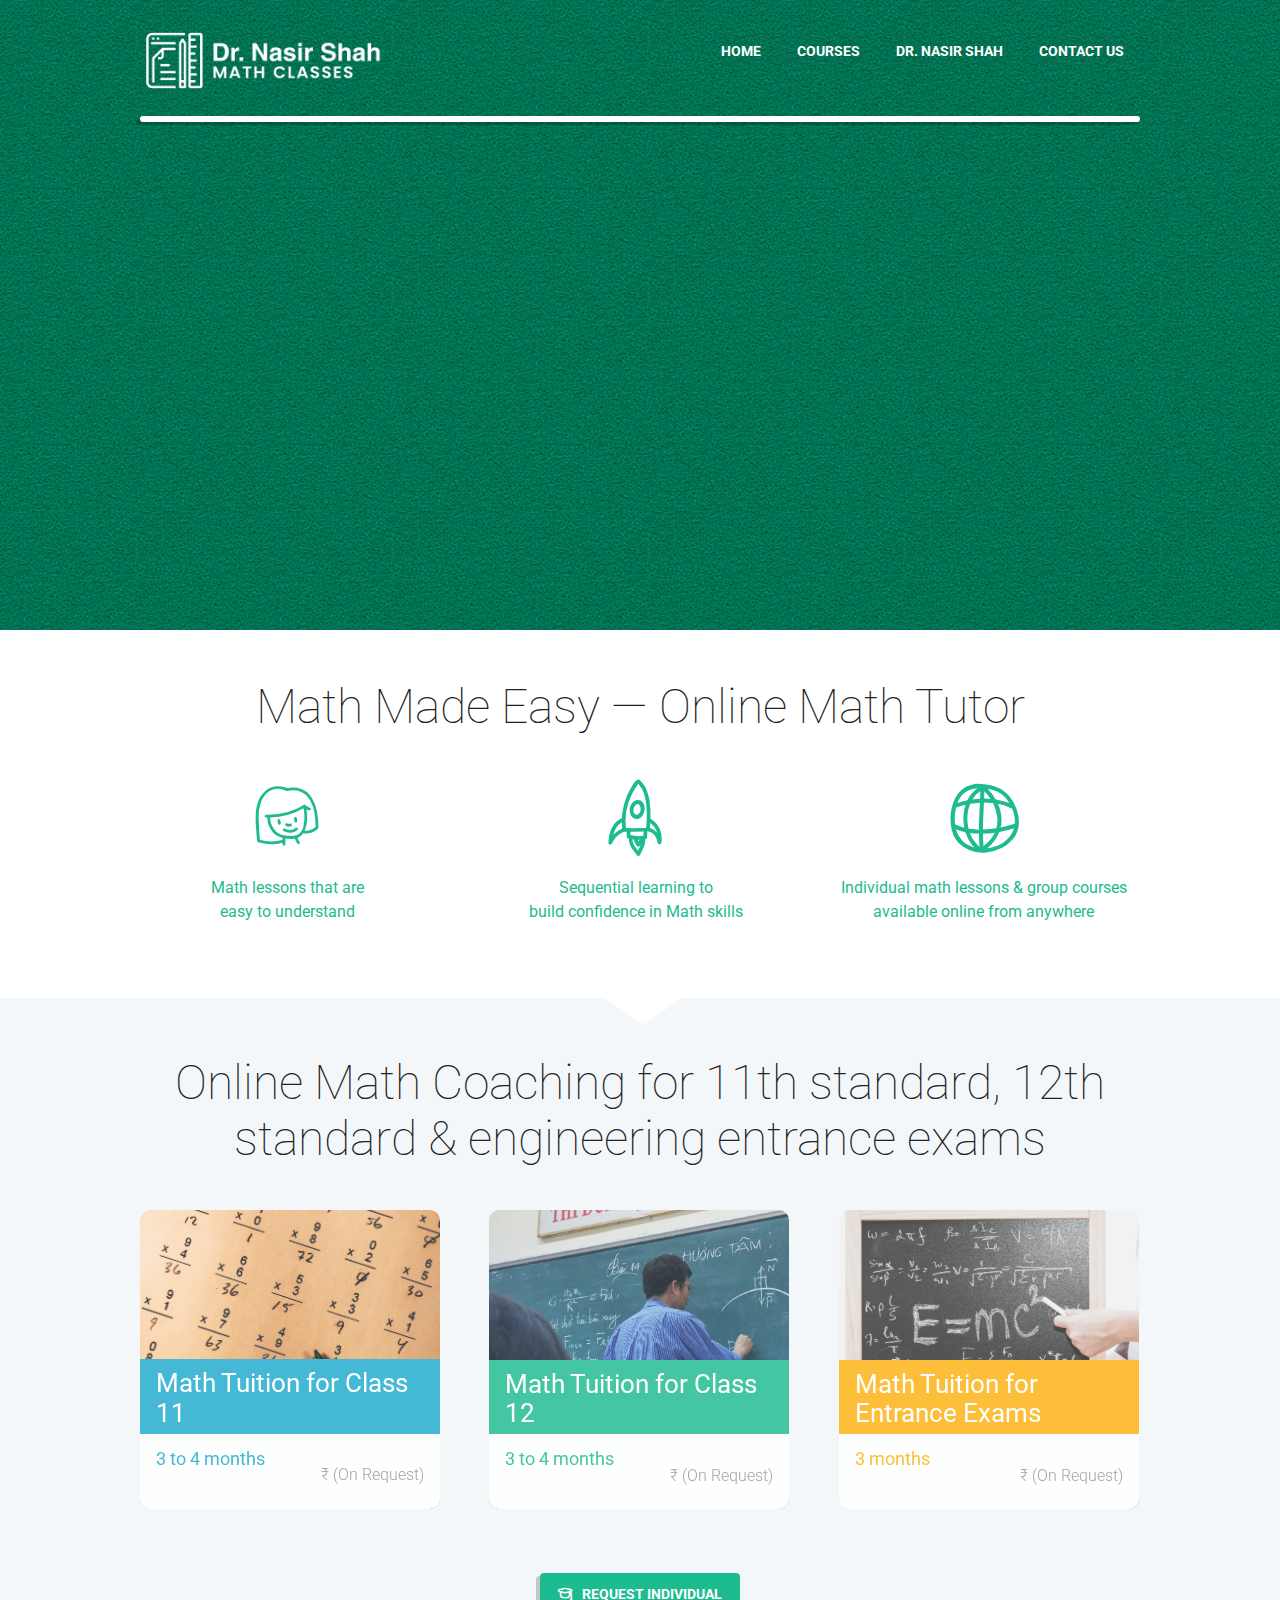
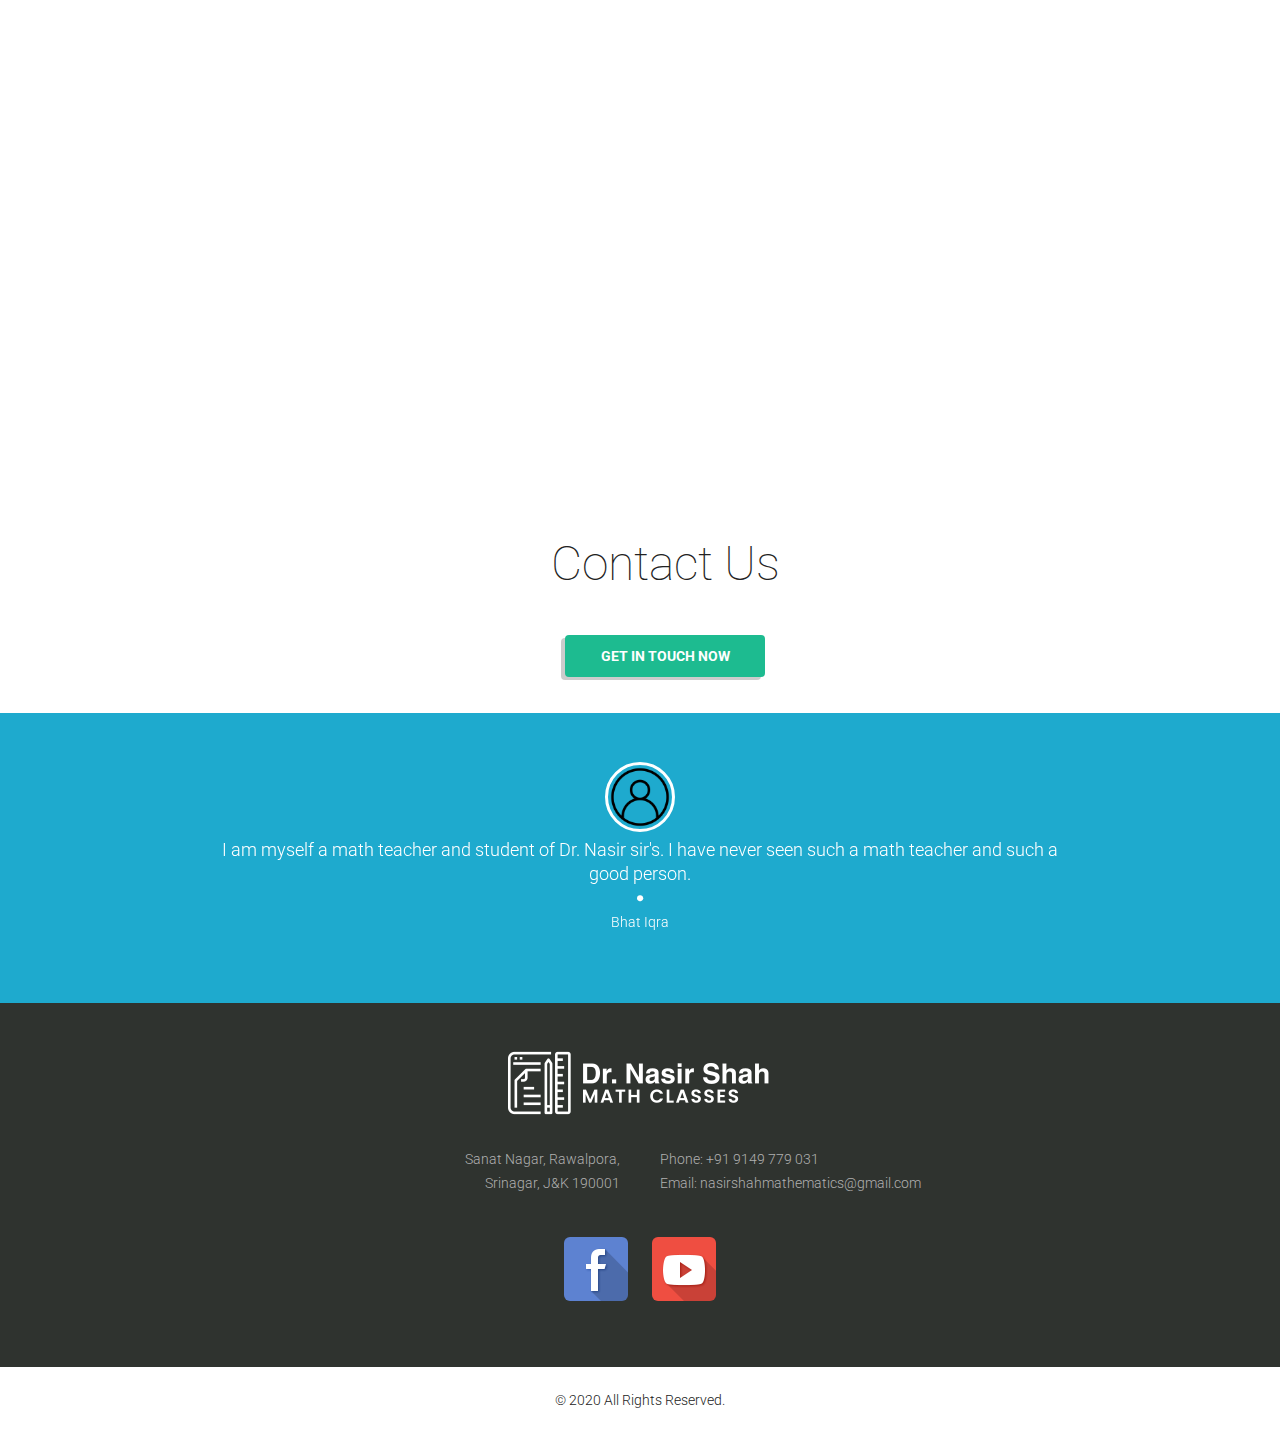
==== index.html @ 454a8e15 "Update index.html" ====
<!DOCTYPE html>
<html lang="en-US">

<head>
    <meta charset="UTF-8" />
    <meta name="viewport" content="width=device-width, initial-scale=1, maximum-scale=1">
    <link rel="icon" type="image/x-icon" href="images/favicon.ico" />
    <title>Dr. Nasir Shah Mathematics | Online Math Tutoring & Coaching Centre</title>

	<link rel="stylesheet" href="https://fonts.googleapis.com/css?family=Open+Sans%3A300italic%2C400italic%2C600italic%2C300%2C400%2C600&#038;subset=latin%2Clatin-ext&#038;ver=4.3.1" type="text/css" media="all" />
	<link rel="stylesheet" href="http://fonts.googleapis.com/css?family=Roboto:100,100italic,300,300italic,400,400italic,700,700italic&#038;subset=latin,latin-ext,cyrillic,cyrillic-ext" type="text/css" media="all" />
	<link rel="stylesheet" href="http://fonts.googleapis.com/css?family=Love+Ya+Like+A+Sister:400&#038;subset=latin" type="text/css" media="all" />
	<link rel="stylesheet" href="css/fontello/css/fontello.css" type="text/css" media="all" />
	
    <link rel="stylesheet" href="js/rs-plugin/settings.css" type="text/css" media="all" />


    <link rel="stylesheet" href="css/style.css" type="text/css" media="all" />
    <link rel="stylesheet" href="css/shortcodes.css" type="text/css" media="all" />
    <link rel="stylesheet" href="css/core.animation.css" type="text/css" media="all" />
    <link rel="stylesheet" href="css/tribe-style.css" type="text/css" media="all" />
    <link rel="stylesheet" href="css/skins/skin.css" type="text/css" media="all" />

	<link rel="stylesheet" href="css/core.portfolio.css" type="text/css" media="all" />
    <link rel="stylesheet" href="js/mediaelement/mediaelementplayer.min.css" type="text/css" media="all" />
    <link rel="stylesheet" href="js/mediaelement/wp-mediaelement.css" type="text/css" media="all" />
    <link rel="stylesheet" href="js/prettyPhoto/css/prettyPhoto.css" type="text/css" media="all" />	
    <link rel="stylesheet" href="js/core.customizer/front.customizer.css" type="text/css" media="all" />
	<link rel="stylesheet" href="js/core.messages/core.messages.css" type="text/css" media="all" />
    <link rel="stylesheet" href="js/swiper/idangerous.swiper.min.css" type="text/css" media="all" />
	<link rel="stylesheet" href="css/responsive.css" type="text/css" media="all" />
    <link rel="stylesheet" href="css/skins/skin-responsive.css" type="text/css" media="all" />
    <link rel="stylesheet" href="css/slider-style.css" type="text/css" media="all" />
	<link rel="stylesheet" href="css/custom-style.css" type="text/css" media="all" />
</head>

<body class="home page body_style_fullscreen body_filled article_style_stretch layout_single-standard top_panel_style_dark top_panel_opacity_transparent top_panel_show top_panel_over menu_right user_menu_show sidebar_hide">
    <a id="toc_top" class="sc_anchor" title="To Top" data-description="&lt;i&gt;Back to top&lt;/i&gt; - &lt;br&gt;scroll to top of the page" data-icon="icon-angle-double-up" data-url="" data-separator="yes"></a>
	<!-- Body -->
    <div class="body_wrap">
        <div class="page_wrap">
            <div class="top_panel_fixed_wrap"></div>
            <header class="top_panel_wrap bg_tint_dark">
				<!-- User menu -->
                <div class="menu_user_wrap">
                    <div class="content_wrap clearfix">
                        <!-- <div class="menu_user_area menu_user_right menu_user_contact_area"><b>Call:<a href="tel:+919149779031">+919149779031</a></b></div> -->
                    </div>
                </div>
				<!-- /User menu -->
				<!-- Main menu -->
                <div class="menu_main_wrap logo_left">					
                    <div class="content_wrap clearfix">
						<!-- Logo -->
                        <div class="logo">
                            <a href="http://nasirshahmathematics.com">
								<img src=images/logo-white.png class="logo_main" alt="">
								<img src=images/logo-white.png class="logo_fixed" alt="">
							</a>
                        </div>
						<!-- Logo -->

						<!-- Navigation -->
                        <a href="#" class="menu_main_responsive_button icon-menu-1"></a>
						<nav class="menu_main_nav_area">
							<ul id="menu_main" class="menu_main_nav">
								<li class="menu-item"><a href="http://nasirshahmathematics.com">Home</a></li>
								<li class="menu-item"><a href="http://nasirshahmathematics.com#math-courses">Courses</a></li>
								<li class="menu-item"><a href="http://nasirshahmathematics.com#dr-nasir-shah">Dr. Nasir Shah</a></li>
								<li class="menu-item"><a href="contact-us.html">Contact Us</a></li>
							</ul>
						</nav>
						<!-- /Navigation -->
                    </div>
                </div>
				<!-- /Main menu -->
            </header>
			<!-- Revolution slider -->
			<section class="slider_wrap slider_fullwide slider_engine_revo slider_alias_education_home_slider">
                <div id="rev_slider_1_1_wrapper" class="rev_slider_wrapper fullwidthbanner-container">                    
                    <div id="rev_slider_1_1" class="rev_slider fullwidthabanner disp_none height_630 max-height_630">
                        <ul>
                            <!-- Slide 1 -->
                            <li data-transition="random" data-slotamount="7" data-masterspeed="300" data-saveperformance="off">
                                <img src="images/green.jpg" alt="green" data-bgposition="center top" data-bgfit="normal" data-bgrepeat="repeat">
                                <div class="tp-caption customin stl cust-z-index-5 rs-cust-style8" data-x="20" data-y="230" data-customin="x:0;y:0;z:0;rotationX:90;rotationY:0;rotationZ:0;scaleX:1;scaleY:0;skewX:0;skewY:0;opacity:0;transformPerspective:20;transformOrigin:50% 100%;" data-speed="1300" data-start="500" data-easing="Power3.easeInOut" data-elementdelay="0.1" data-endelementdelay="0.1" data-end="8250" data-endspeed="300">
									<img src=images/best-maths-tutor.png alt="">
                                </div>
                                 <div class="tp-caption title sfr stl tp-resizeme cust-z-index-6 rs-cust-style1" data-x="570" data-y="190" data-speed="500" data-start="1350" data-easing="Power3.easeInOut" data-splitin="none" data-splitout="none" data-elementdelay="0.1" data-endelementdelay="0.1" data-end="8400" data-endspeed="300">Take the best online Math courses for CBSE, NCERT and State Board syllabus
                                </div>
                                <div class="tp-caption slide_text sfr stl tp-resizeme cust-z-index-7 rs-cust-style2" data-x="570" data-y="380" data-speed="500" data-start="1750" data-easing="Power3.easeInOut" data-splitin="none" data-splitout="none" data-elementdelay="0.1" data-endelementdelay="0.1" data-end="8500" data-endspeed="300">
									<span class="font-w_400">Best online math tutoring by Dr. Nasir Shah for Class 11th, Class 12th & Engineeering Entrance exam students.</span>
                                </div>
                                <div class="tp-caption slide_button customin stl tp-resizeme cust-z-index-8 rs-cust-style3" data-x="570" data-y="460" data-customin="x:0;y:0;z:0;rotationX:90;rotationY:0;rotationZ:0;scaleX:1;scaleY:0;skewX:0;skewY:0;opacity:0;transformPerspective:-20;transformOrigin:50% 0%;" data-speed="500" data-start="2200" data-easing="Power3.easeInOut" data-splitin="none" data-splitout="none" data-elementdelay="0.1" data-endelementdelay="0.1" data-end="8600" data-endspeed="300">
									<a href="#math-courses" class="slide_button_white">Start Learning Now</a>
                                </div>
                            </li>
                            <!-- Slide 2 -->
                            <li data-transition="random" data-slotamount="7" data-masterspeed="300" data-saveperformance="off">
                                <img src="images/blue.jpg" alt="blue" data-bgposition="center top" data-bgfit="normal" data-bgrepeat="repeat">
                                <div class="tp-caption customin stl cust-z-index-5 rs-cust-style8" data-x="40" data-y="200" data-customin="x:0;y:0;z:0;rotationX:0;rotationY:0;rotationZ:360;scaleX:0.1;scaleY:0.1;skewX:0;skewY:0;opacity:0;transformPerspective:0;transformOrigin:50% 50%;" data-speed="1300" data-start="500" data-easing="Power3.easeInOut" data-elementdelay="0.1" data-endelementdelay="0.1" data-end="8250" data-endspeed="300">
									<img src=images/maths-online.png alt="">
                                </div>
                                <div class="tp-caption title sfb stb tp-resizeme cust-z-index-6 rs-cust-style1" data-x="570" data-y="200" data-speed="500" data-start="1350" data-easing="Power3.easeInOut" data-splitin="none" data-splitout="none" data-elementdelay="0.1" data-endelementdelay="0.1" data-end="8400" data-endspeed="300">Online Maths Tuition Centre with Live Classes
                                </div>
                                <div class="tp-caption slide_text sfb stb tp-resizeme cust-z-index-7 rs-cust-style2" data-x="570" data-y="355" data-speed="500" data-start="1750" data-easing="Power3.easeInOut" data-splitin="none" data-splitout="none" data-elementdelay="0.1" data-endelementdelay="0.1" data-end="8500" data-endspeed="300">
									<span class="font-w_400">Study from home with high quality one-on-one and group classes in a completely online Math coaching centre.</span>
                                </div>
                                <div class="tp-caption slide_button customin stb tp-resizeme cust-z-index-8 rs-cust-style3" data-x="570" data-y="460" data-customin="x:0;y:0;z:0;rotationX:90;rotationY:0;rotationZ:0;scaleX:1;scaleY:0;skewX:0;skewY:0;opacity:0;transformPerspective:20;transformOrigin:50% 100%;" data-speed="500" data-start="2200" data-easing="Power3.easeInOut" data-splitin="none" data-splitout="none" data-elementdelay="0.1" data-endelementdelay="0.1" data-end="8600" data-endspeed="300">
									<a href="#math-courses" class="slide_button_white">Start Learning Now</a>
                                </div>
                            </li>
                            <!-- Slide 3 -->
                            <li data-transition="random" data-slotamount="7" data-masterspeed="300" data-saveperformance="off">
                                <img src="images/yellow.jpg" alt="yellow" data-bgposition="center top" data-bgfit="normal" data-bgrepeat="repeat">
                                <div class="tp-caption roundedimage sfl stl cust-z-index-5 rs-cust-style8" data-x="50" data-y="200" data-speed="1300" data-start="500" data-easing="Power3.easeInOut" data-elementdelay="0.1" data-endelementdelay="0.1" data-end="8250" data-endspeed="300">
									<img src=images/best-maths-lessons.png alt="">
                                </div>
                                <div class="tp-caption title customin stb tp-resizeme cust-z-index-6 rs-cust-style1" data-x="570" data-y="200" data-customin="x:0;y:0;z:0;rotationX:90;rotationY:0;rotationZ:0;scaleX:1;scaleY:0;skewX:0;skewY:0;opacity:0;transformPerspective:20;transformOrigin:50% 100%;" data-speed="500" data-start="1350" data-easing="Power3.easeInOut" data-splitin="none" data-splitout="none" data-elementdelay="0.1" data-endelementdelay="0.1" data-end="8400" data-endspeed="300">Receive personalized
                                    <br> coaching
                                </div>
                                <div class="tp-caption slide_text customin stb tp-resizeme cust-z-index-7 rs-cust-style2" data-x="570" data-y="355" data-customin="x:0;y:0;z:0;rotationX:90;rotationY:0;rotationZ:0;scaleX:1;scaleY:0;skewX:0;skewY:0;opacity:0;transformPerspective:20;transformOrigin:50% 100%;" data-speed="500" data-start="1750" data-easing="Power3.easeInOut" data-splitin="none" data-splitout="none" data-elementdelay="0.1" data-endelementdelay="0.1" data-end="8500" data-endspeed="300" >
									<span class="font-w_400">Learn through a collaborative and sequential Mathematics learning process with guidance at every step of the way.</span>
                                </div>
                                <div class="tp-caption slide_button customin stb tp-resizeme cust-z-index-8 rs-cust-style3" data-x="570" data-y="460" data-customin="x:0;y:0;z:0;rotationX:90;rotationY:0;rotationZ:0;scaleX:1;scaleY:0;skewX:0;skewY:0;opacity:0;transformPerspective:20;transformOrigin:50% 100%;" data-speed="500" data-start="2200" data-easing="Power3.easeInOut" data-splitin="none" data-splitout="none" data-elementdelay="0.1" data-endelementdelay="0.1" data-end="8600" data-endspeed="300">
									<a href="#math-courses" class="slide_button_white">Start Learning Now</a>
                                </div>
                            </li>
                        </ul>
                        <div class="tp-bannertimer"></div>
                    </div>
				</div>
            </section>
			<!-- Revolution slider -->
			<!-- Content -->
            <div class="page_content_wrap">
                <div class="content">
                    <article class="post_item post_item_single page">
						<section class="post_content">
							<!-- Features section -->
							<div class="sc_section" data-animation="animated zoomIn normal">
								
								<div class="sc_content content_wrap margin_top_3em_imp margin_bottom_3em_imp sc_features_st1">
									<h2 class="sc_title sc_title_regular sc_align_center margin_top_0 margin_bottom_085em text_center">Math Made Easy — Online Math Tutor</h2>
									<div class="columns_wrap sc_columns columns_fluid sc_columns_count_3">
										<div class="column-1_3 sc_column_item sc_column_item_1 odd first text_center">
											<a href="#" class="sc_icon icon-woman-2 sc_icon_bg_menu menu_dark_color font_5em lh_1em"></a>
											<div class="sc_section font-w_400 margin_top_1em_imp">
												<p>
													<a class="menu_color" href="#">Math lessons that are<br />
													easy to understand</a>
												</p>
											</div>
										</div>
										<div class="column-1_3 sc_column_item sc_column_item_2 even text_center">
											<a href="#" class="sc_icon icon-rocket-2 sc_icon_bg_menu menu_dark_color font_5em lh_1em"></a>
											<div class="sc_section font-w_400 margin_top_1em_imp">
												<p>
													<a class="menu_color" href="#">Sequential learning to <br />
													build confidence in Math skills</a>
												</p>
											</div>
										</div>
										<div class="column-1_3 sc_column_item sc_column_item_3 odd text_center">
											<a href="#" class="sc_icon icon-world-2 sc_icon_bg_menu menu_dark_color font_5em lh_1em"></a>
											<div class="sc_section font-w_400 margin_top_1em_imp">
												<p>
													<a class="menu_color" href="#">Individual math lessons & group courses<br />
													available online from anywhere</a>
												</p>
											</div>
										</div>
									</div>
								</div>
							</div>
							<!-- /Features section -->			
							<!-- Courses section -->
							<div class="sc_section accent_top bg_tint_light sc_bg1" data-animation="animated fadeInUp normal" id="math-courses">
								<div class="sc_section_overlay">
									<div class="sc_section_content">
										<div class="sc_content content_wrap margin_top_2_5em_imp margin_bottom_2_5em_imp">
											<h2 class="sc_title sc_title_regular sc_align_center margin_top_0 margin_bottom_085em text_center">Online Math Coaching for 11th standard, 12th standard & engineering entrance exams</h2>
											<div class="sc_blogger layout_courses_3 template_portfolio sc_blogger_horizontal no_description">
												<div class="isotope_wrap" data-columns="3">
													<!-- Courses item -->
													<div class="isotope_item isotope_item_courses isotope_column_3">
														<div class="post_item post_item_courses odd">
															<div class="post_content isotope_item_content ih-item colored square effect_dir left_to_right">
																<div class="post_featured img">
																	<a href="#">
																		<img alt="11-std-math-tuition" src="images/11-std-math-tuition.jpg">
																	</a>
																	<h4 class="post_title">
																		<a href="#">Math Tuition for Class 11</a>
																	</h4>
																	<div class="post_descr">
																		<div class="post_price">
																			<span class="">₹ (On Request)</span>
																		</div>
																		<div class="post_category">
																			<a href="#">3 to 4 months</a>
																		</div>
																	</div>
																</div>
																<div class="post_info_wrap info">
																	<div class="info-back">
																		<h4 class="post_title">
																			<a href="#">Math Tuition for Class 11</a>
																		</h4>
																		<div class="post_descr">
																			<p>
																				<a href="#">Online live classes every Friday, Saturday and Sunday.</a>
																			</p>
																			<div class="post_buttons">
																				<div class="post_button">
																					<a href="contact-us.html" class="sc_button sc_button_square sc_button_style_filled sc_button_bg_link sc_button_size_small">REGISTER NOW</a>
																				</div>
																			</div>
																		</div>
																	</div>
																</div>
															</div>
														</div>
													</div>
													<!-- /Courses item -->
													<!-- Courses item -->
													<div class="isotope_item isotope_item_courses isotope_column_3">
														<div class="post_item post_item_courses even">
															<div class="post_content isotope_item_content ih-item colored square effect_dir left_to_right">
																<div class="post_featured img">
																	<a href="#">
																		<img alt="12-std-math-tuition" src="images/12-std-math-tuition.jpg">
																	</a>
																	<h4 class="post_title">
																		<a href="#">Math Tuition for Class 12</a>
																	</h4>
																	<div class="post_descr">
																		<div class="post_price">
																			<span class="">₹ (On Request)</span>
																		</div>
																		<div class="post_category">
																			<a href="#">3 to 4 months</a>
																		</div>
																	</div>
																</div>
																<div class="post_info_wrap info">
																	<div class="info-back">
																		<h4 class="post_title">
																			<a href="#">Math Tuition for Class 12</a>
																		</h4>
																		<div class="post_descr">
																			<p>
																				<a href="#">Online live classes every Friday, Saturday and Sunday.</a>
																			</p>
																			<div class="post_buttons">
																				<div class="post_button">
																					<a href="contact-us.html" class="sc_button sc_button_square sc_button_style_filled sc_button_bg_link sc_button_size_small">REGISTER NOW</a>
																				</div>
																			</div>
																		</div>
																	</div>
																</div>
															</div>
														</div>
													</div>
													<!-- /Courses item -->
													<!-- Courses item -->
													<div class="isotope_item isotope_item_courses isotope_column_3">
														<div class="post_item post_item_courses odd">
															<div class="post_content isotope_item_content ih-item colored square effect_dir left_to_right">
																<div class="post_featured img">
																	<a href="#">
																		<img alt="engineering-math-tuition" src="images/engineering-math-tuition.jpg">
																	</a>
																	<h4 class="post_title">
																		<a href="#">Math Tuition for Entrance Exams</a>
																	</h4>
																	<div class="post_descr">
																		<div class="post_price">
																			<span class="">₹ (On Request)</span>
																		</div>
																		<div class="post_category">
																			<a href="#">3 months</a>
																		</div>
																	</div>
																</div>
																<div class="post_info_wrap info">
																	<div class="info-back">
																		<h4 class="post_title">
																			<a href="#">Math Tuition for Entrance Exams</a>
																		</h4>
																		<div class="post_descr">
																			<p>
																				<a href="#">Online live classes every Sunday.</a>
																			</p>
																			<div class="post_buttons">
																				<div class="post_button">
																					<a href="contact-us.html" class="sc_button sc_button_square sc_button_style_filled sc_button_bg_link sc_button_size_small">REGISTER NOW</a>
																				</div>
																			</div>
																		</div>
																	</div>
																</div>
															</div>
														</div>
													</div>
													<!-- /Courses item -->
												</div>
											</div>
											<a href="contact-us.html" class="sc_button sc_button_square sc_button_style_filled sc_button_bg_menu sc_button_size_small aligncenter sc_button_iconed icon-graduation margin_top_1em margin_bottom_4 widht_12em">REQUEST INDIVIDUAL MATH LESSONS</a>
										</div>
									</div>
								</div>
							</div>
							<!-- /Courses section -->
							<!-- Partners section -->
							<div class="sc_section" data-animation="animated fadeInUp normal" id="dr-nasir-shah">
								<div class="sc_content content_wrap margin_top_2_5em_imp margin_bottom_2_5em_imp">
									<h2 class="sc_title sc_title_regular margin_top_0">Best Online Math Tutoring with Dr. Nasir Shah</h2>
									<div class="columns_wrap sc_columns columns_nofluid sc_columns_count_2">
										<div class="column-1_2 sc_column_item sc_column_item_2 even res_width_100per_imp">
											<img alt="" src=images/nasir-shah.jpg>
										</div>
										<div class="column-1_2 sc_column_item sc_column_item_1 odd first res_width_100per_imp">
											<h4 class="sc_title sc_title_iconed sc_align_left text_left">
												Dr. Nasir Shah has a teaching experience of over 32 years at high school and collegiate levels.
											</h4>
											<p>He is the author of various textbooks for the undergraduate level and has taught <b>more than 30,000 students</b> till date. His students have an excellent track record for JEE Mains entrance exams. Dr. Nasir has taught at over 9 academic institutions, including:
												<ul>
													<li>Amar Singh College, Srinagar</li>
													<li>Govt. Women's Polytechnic College, Srinagar</li>
													<li>Valley Institute of Professional Studies</li>
													<li>NIET Srinagar</li>
													<li>Wave Coaching Institute</li>
													<li>Bright Career Institute</li>
													<li>Sachdeva PT</li>
													<li>Target PMT</li>
													<li>Me Mission E</li>
												</ul> </p>
											<a href="contact-us.html" class="sc_button sc_button_square sc_button_style_filled sc_button_bg_link sc_button_size_mini sc_button_iconed inherit margin_top_1em margin_bottom_4 margin_left_4">LEAVE A MESSAGE</a>
										</div>
									</div>
								</div>
							</div>
							<!-- /Partners section -->
							<!-- Video training section -->			
							<div class="sc_line sc_line_style_solid margin_top_0 margin_bottom_0"></div>
							<div class="sc_section" data-animation="animated fadeInUp normal">
								<div class="sc_content content_wrap margin_top_2_5em_imp margin_bottom_2_5em_imp ">
									<div class="columns_wrap sc_columns columns_nofluid sc_columns_count_2">
										<div class="column-1_2 sc_column_item sc_column_item_1 odd first res_width_100per_imp">
											<h3 class="sc_title sc_title_iconed sc_align_left text_left">
												<span class="sc_title_icon sc_title_icon_top sc_title_icon_medium icon-video-2"></span>
												Live sessions on Friday, Saturday and Sunday
											</h3>
											<p>Live group classes for Class 11 and Class 12 are conducted every <b>Friday</b>, <b>Saturday</b>, and <b>Sunday</b>. Live classes for engineering entrance exam students are conducted on <b>Sunday</b>. Individual math lessons available on request.</p>
											<a href="courses-streampage.html" class="sc_button sc_button_square sc_button_style_filled sc_button_bg_link sc_button_size_mini sc_button_iconed inherit margin_top_1em margin_bottom_4 margin_left_4">SEND REQUEST or REGISTER</a>
										</div>
										<div class="column-1_2 sc_column_item sc_column_item_2 even res_width_100per_imp">
											<div class="sc_video_player sc_video_bordered sc_video_st1">
												<div class="sc_video_frame sc_video_play_button hover_icon hover_icon_play width_100per" data-width="100%" data-height="647" data-video="&lt;iframe class=&quot;video_frame&quot; src=&quot;https://www.youtube.com/embed/LQ-V5SQLYwE?autoplay=1&quot; width=&quot;100%&quot; height=&quot;647&quot; frameborder=&quot;0&quot; webkitAllowFullScreen=&quot;webkitAllowFullScreen&quot; mozallowfullscreen=&quot;mozallowfullscreen&quot; allowFullScreen=&quot;allowFullScreen&quot;&gt;&lt;/iframe&gt;">
													<img alt="" src=images/screengrab-2.png>
												</div>
											</div>
										</div>
									</div>
								</div>
							</div>
							<!-- /Video training section -->						
							<!-- Pricing section -->
							<div class="sc_section accent_top bg_tint_light sc_bg1" data-animation="animated fadeInUp normal">
								<div class="sc_section_overlay">
									<div class="sc_section_content">
										<div class="sc_content content_wrap margin_top_2_5em_imp margin_bottom_2_5em_imp text_center">
											<h2 class="sc_title sc_title_regular sc_align_center text_center margin_top_0 margin_bottom_085em">Live Sessions Calendar</h2>
											<iframe src="https://calendar.google.com/calendar/embed?height=477&amp;wkst=2&amp;bgcolor=%23ffffff&amp;ctz=Asia%2FKolkata&amp;src=bmFzaXJzaGFobWF0aGVtYXRpY3NAZ21haWwuY29t&amp;color=%23039BE5&amp;showTitle=0&amp;showDate=1&amp;showPrint=0&amp;showCalendars=0&amp;showTabs=1&amp;title=Dr.%20Nasir%20Shah%20Math%20Classes&amp;mode=MONTH" style="border-width:0" width="800" height="477" frameborder="0" scrolling="no"></iframe>
										</div>
									</div>
								</div>
							</div>
							<!-- /Pricing section -->
                        </section>
                    </article>
                </div>
            </div>
            <!-- /Content without sidebar -->
			<!-- Widgets Footer -->
			<footer class="footer_wrap bg_tint_light footer_style_white widget_area">
                <div class="content_wrap">
                    <div class="columns_wrap">
                    	<h2 class="sc_title sc_title_regular sc_align_center text_center margin_top_0 margin_bottom_085em">Contact Us</h2>
                    	<a href="contact-us.html" class="sc_button sc_button_square sc_button_style_filled sc_button_bg_menu sc_button_size_small aligncenter margin_top_1em margin_bottom_4 widht_12em">GET IN TOUCH NOW</a>	

                    </div>
                </div>
            </footer>
			<!-- /Widgets Footer -->
			<!-- Testimonials footer -->
			<footer class="testimonials_wrap sc_section bg_tint_dark post_ts_bg3">
                <div class="sc_section_overlay" data-bg_color="#1eaace" data-overlay="0">
                    <div class="content_wrap">
						<!-- Testimonials section -->
						<div class="sc_testimonials sc_slider_swiper swiper-slider-container sc_slider_nopagination sc_slider_controls sc_slider_height_fixed aligncenter height_12em width_100per" data-old-height="12em" data-interval="7000">
							<div class="slides swiper-wrapper">
								<div class="swiper-slide height_12em width_100per" data-style="width:100%;height:12em;">
									<div class="sc_testimonial_item">
										<div class="sc_testimonial_avatar">
											<img alt="" src=images/user.png></div>
										<div class="sc_testimonial_content">
											<p>I am myself a math teacher and student of Dr. Nasir sir's. I have never seen such a math teacher and such a good person.</p>
										</div>
										<div class="sc_testimonial_author">
											<a href="#">Bhat Iqra</a>
										</div>
									</div>
								</div>
								<div class="swiper-slide height_12em width_100per" data-style="width:100%;height:12em;">
									<div class="sc_testimonial_item">
										<div class="sc_testimonial_avatar">
											<img alt="" src=images/user.png></div>
										<div class="sc_testimonial_content">
											<p>Real genius of our coaching(missione).God bless u sir.</p>
										</div>
										<div class="sc_testimonial_author">
											<a href="#">Rather Ashraf</a>
										</div>
									</div>
								</div>
								<div class="swiper-slide height_12em width_100per" data-style="width:100%;height:12em;">
									<div class="sc_testimonial_item">
										<div class="sc_testimonial_avatar">
											<img alt="" src=images/user.png></div>
										<div class="sc_testimonial_content">
											<p>Maths is my favorite subject just because of you sir.🖒..may Allah keep you safe.</p>
										</div>
										<div class="sc_testimonial_author">
											<a href="#">Gani Rashid</a>
										</div>
									</div>
								</div>
							</div>
							<div class="sc_slider_controls_wrap">
								<a class="sc_slider_prev" href="#"></a>
								<a class="sc_slider_next" href="#"></a>
							</div>
						</div>
						<!-- /Testimonials section -->
			        </div>
                </div>
            </footer>
			<!-- /Testimonials footer -->
			<!-- Contacts Footer -->
            <footer class="contacts_wrap bg_tint_dark contacts_style_dark">
                <div class="content_wrap">
                    <div class="logo">
                        <a href="http://nasirshahmathematics.com">
							<img src=images/logo-white.png alt="">
						</a>
                    </div>
                    <div class="contacts_address">
                        <address class="address_right">
							Phone: +91 9149 779 031<br>
							Email: nasirshahmathematics@gmail.com
						</address>
                        <address class="address_left">
							Sanat Nagar, Rawalpora,<br>	
							Srinagar, J&K 190001
						</address>
                    </div>
                    <div class="sc_socials sc_socials_size_big">
                        <div class="sc_socials_item">
							<a href="https://www.facebook.com/nasir.shah.52012" target="_blank" class="social_icons social_facebook">
								<span class="sc_socials_hover social_facebook"></span>
							</a>
						</div>
                        <div class="sc_socials_item">
							<a href="https://www.youtube.com/channel/UC20p3bA09WFhAB9q3R6akqQ" target="_blank" class="social_icons social_youtube">
								<span class="sc_socials_hover social_youtube"></span>
							</a>
						</div>
                    </div>
                </div>
            </footer>
            <!-- /Contacts Footer -->
			<!-- Copyright -->
            <div class="copyright_wrap">
                <div class="content_wrap">
                    <p>© 2020 All Rights Reserved.</p>
                </div>
            </div>
			<!-- /Copyright -->
        </div>
    </div>
    <!-- /Body -->
    <a href="#" class="scroll_to_top icon-up-2" title="Scroll to top"></a>
    <div class="custom_html_section"></div>
		
	<script type="text/javascript" src="js/jquery/jquery.min.js"></script>
    <script type="text/javascript" src="js/jquery/jquery-migrate.min.js"></script>	
	<script type="text/javascript" src="js/jquery/ui/core.min.js"></script>
    <script type="text/javascript" src="js/jquery/ui/widget.min.js"></script>
    <script type="text/javascript" src="js/jquery/ui/tabs.min.js"></script>
	<script type="text/javascript" src="js/jquery/ui/accordion.min.js"></script>
    <script type="text/javascript" src="js/jquery/ui/effect.min.js"></script>
    <script type="text/javascript" src="js/jquery/ui/effect-fade.min.js"></script>
	<script type="text/javascript" src="js/jquery/jquery.blockUI.min.js"></script>
    <script type="text/javascript" src="js/jquery/jquery.cookie.min.js"></script>
	
	<script type="text/javascript" src="js/global.min.js"></script>
    <script type="text/javascript" src="js/core.utils.min.js"></script>
    <script type="text/javascript" src="js/core.init.min.js"></script>	
    <script type="text/javascript" src="js/shortcodes/shortcodes.min.js"></script>	
	
    <script type="text/javascript" src="js/rs-plugin/jquery.themepunch.tools.min.js"></script>
    <script type="text/javascript" src="js/rs-plugin/jquery.themepunch.revolution.min.js"></script> 
	<script type="text/javascript" src="js/slider_init.js"></script>

    <script type="text/javascript" src="js/superfish.min.js"></script>
    <script type="text/javascript" src="js/jquery.slidemenu.min.js"></script>

    <script type="text/javascript" src="js/mediaelement/mediaelement-and-player.min.js"></script>
    <script type="text/javascript" src="js/mediaelement/wp-mediaelement.min.js"></script>

    <script type="text/javascript" src="js/core.messages/core.messages.min.js"></script>
    
	<script type="text/javascript" src="js/jquery.isotope.min.js"></script>
	<script type="text/javascript" src="js/hover/jquery.hoverdir.min.js"></script>
	<script type="text/javascript" src="js/prettyPhoto/jquery.prettyPhoto.min.js"></script>		
    <script type="text/javascript" src="js/swiper/idangerous.swiper-2.7.min.js"></script>
    <script type="text/javascript" src="js/swiper/idangerous.swiper.scrollbar-2.4.min.js"></script>
    <script type="text/javascript" src="js/diagram/chart.min.js"></script>
	
	<!--<script type="text/javascript" src="js/core.customizer/front.customizer.min.js"></script>
	<script type="text/javascript" src="js/skin.customizer.min.js"></script>-->
   

</body>

</html>
---- css/fontello/css/fontello.css ----
@font-face {
  font-family: 'fontello';
  src: url('../font/fontello.eot?62810182');
  src: url('../font/fontello.eot?62810182#iefix') format('embedded-opentype'),
       url('../font/fontello.woff?62810182') format('woff'),
       url('../font/fontello.ttf?62810182') format('truetype'),
       url('../font/fontello.svg?62810182#fontello') format('svg');
  font-weight: normal;
  font-style: normal;
}
/* Chrome hack: SVG is rendered more smooth in Windozze. 100% magic, uncomment if you need it. */
/* Note, that will break hinting! In other OS-es font will be not as sharp as it could be */
/*
@media screen and (-webkit-min-device-pixel-ratio:0) {
  @font-face {
    font-family: 'fontello';
    src: url('../font/fontello.svg?62810182#fontello') format('svg');
  }
}
*/
 
 [class^="icon-"]:before, [class*=" icon-"]:before {
  font-family: "fontello";
  font-style: normal;
  font-weight: normal;
  speak: none;
 
  display: inline-block;
  text-decoration: inherit;
  width: 1em;
  margin-right: .2em;
  text-align: center;
  /* opacity: .8; */
 
  /* For safety - reset parent styles, that can break glyph codes*/
  font-variant: normal;
  text-transform: none;
     
  /* fix buttons height, for twitter bootstrap */
  line-height: 1em;
 
  /* Animation center compensation - margins should be symmetric */
  /* remove if not needed */
  margin-left: .2em;
 
  /* you can be more comfortable with increased icons size */
  /* font-size: 120%; */
 
  /* Uncomment for 3D effect */
  /* text-shadow: 1px 1px 1px rgba(127, 127, 127, 0.3); */
}
 
.icon-users-2:before { content: '\e800'; } /* '' */
.icon-agenda-2:before { content: '\e801'; } /* '' */
.icon-chat-2:before { content: '\e802'; } /* '' */
.icon-chat-all-2:before { content: '\e803'; } /* '' */
.icon-cancel-circle-2:before { content: '\e804'; } /* '' */
.icon-check-2:before { content: '\e805'; } /* '' */
.icon-info-2:before { content: '\e806'; } /* '' */
.icon-picture-boxed-2:before { content: '\e807'; } /* '' */
.icon-picture-2:before { content: '\e808'; } /* '' */
.icon-book-2:before { content: '\e809'; } /* '' */
.icon-video-2:before { content: '\e80a'; } /* '' */
.icon-facebook-2:before { content: '\e80b'; } /* '' */
.icon-sound-2:before { content: '\e80c'; } /* '' */
.icon-play-2:before { content: '\e80d'; } /* '' */
.icon-instagram-2:before { content: '\e80e'; } /* '' */
.icon-right-2:before { content: '\e80f'; } /* '' */
.icon-left-2:before { content: '\e810'; } /* '' */
.icon-twitter-2:before { content: '\e811'; } /* '' */
.icon-link-2:before { content: '\e812'; } /* '' */
.icon-delete-2:before { content: '\e813'; } /* '' */
.icon-quote-filled-2:before { content: '\e814'; } /* '' */
.icon-musical-2:before { content: '\e815'; } /* '' */
.icon-linkedin-2:before { content: '\e816'; } /* '' */
.icon-graduate-2:before { content: '\e817'; } /* '' */
.icon-mail-1:before { content: '\e818'; } /* '' */
.icon-right-arrow-black-1:before { content: '\e819'; } /* '' */
.icon-record-1:before { content: '\e81a'; } /* '' */
.icon-left-arrow-light-2:before { content: '\e81b'; } /* '' */
.icon-woman-2:before { content: '\e81c'; } /* '' */
.icon-right-arrow-2:before { content: '\e81d'; } /* '' */
.icon-rocket-2:before { content: '\e81e'; } /* '' */
.icon-world-2:before { content: '\e81f'; } /* '' */
.icon-star-1:before { content: '\e820'; } /* '' */
.icon-clock-2:before { content: '\e821'; } /* '' */
.icon-shopping-2:before { content: '\e822'; } /* '' */
.icon-search-2:before { content: '\e823'; } /* '' */
.icon-back-2:before { content: '\e824'; } /* '' */
.icon-alert-2:before { content: '\e825'; } /* '' */
.icon-information-2:before { content: '\e826'; } /* '' */
.icon-down-2:before { content: '\e827'; } /* '' */
.icon-angle-down-1:before { content: '\e828'; } /* '' */
.icon-user-2:before { content: '\e829'; } /* '' */
.icon-plus-2:before { content: '\e82a'; } /* '' */
.icon-lock-1:before { content: '\e82b'; } /* '' */
.icon-minus-2:before { content: '\e82c'; } /* '' */
.icon-cog-2:before { content: '\e82d'; } /* '' */
.icon-zoom-2:before { content: '\e82e'; } /* '' */
.icon-quote-2:before { content: '\e82f'; } /* '' */
.icon-attention-2:before { content: '\e830'; } /* '' */
.icon-cancel-2:before { content: '\e831'; } /* '' */
.icon-zoom-1:before { content: '\e832'; } /* '' */
.icon-comment-2:before { content: '\e833'; } /* '' */
.icon-list-2:before { content: '\e834'; } /* '' */
.icon-angle-up-1:before { content: '\e835'; } /* '' */
.icon-angle-right-1:before { content: '\e836'; } /* '' */
.icon-angle-left-1:before { content: '\e837'; } /* '' */
.icon-music:before { content: '\e838'; } /* '' */
.icon-search:before { content: '\e839'; } /* '' */
.icon-mail:before { content: '\e83a'; } /* '' */
.icon-heart:before { content: '\e83b'; } /* '' */
.icon-dot:before { content: '\e83c'; } /* '' */
.icon-user:before { content: '\e83d'; } /* '' */
.icon-video:before { content: '\e83e'; } /* '' */
.icon-camera:before { content: '\e83f'; } /* '' */
.icon-photo:before { content: '\e840'; } /* '' */
.icon-attach:before { content: '\e841'; } /* '' */
.icon-lock:before { content: '\e842'; } /* '' */
.icon-eye:before { content: '\e843'; } /* '' */
.icon-tag:before { content: '\e844'; } /* '' */
.icon-thumbs-up:before { content: '\e845'; } /* '' */
.icon-pencil:before { content: '\e846'; } /* '' */
.icon-comment-1:before { content: '\e847'; } /* '' */
.icon-location:before { content: '\e848'; } /* '' */
.icon-cup:before { content: '\e849'; } /* '' */
.icon-trash:before { content: '\e84a'; } /* '' */
.icon-doc:before { content: '\e84b'; } /* '' */
.icon-key:before { content: '\e84c'; } /* '' */
.icon-database:before { content: '\e84d'; } /* '' */
.icon-megaphone:before { content: '\e84e'; } /* '' */
.icon-graduation:before { content: '\e84f'; } /* '' */
.icon-fire:before { content: '\e850'; } /* '' */
.icon-paper-plane:before { content: '\e851'; } /* '' */
.icon-cloud:before { content: '\e852'; } /* '' */
.icon-globe:before { content: '\e853'; } /* '' */
.icon-inbox:before { content: '\e854'; } /* '' */
.icon-cd:before { content: '\e855'; } /* '' */
.icon-mobile:before { content: '\e856'; } /* '' */
.icon-desktop:before { content: '\e857'; } /* '' */
.icon-tv:before { content: '\e858'; } /* '' */
.icon-wallet:before { content: '\e859'; } /* '' */
.icon-t-shirt:before { content: '\e85a'; } /* '' */
.icon-lightbulb:before { content: '\e85b'; } /* '' */
.icon-clock:before { content: '\e85c'; } /* '' */
.icon-diamond:before { content: '\e85d'; } /* '' */
.icon-shop:before { content: '\e85e'; } /* '' */
.icon-sound:before { content: '\e85f'; } /* '' */
.icon-calendar:before { content: '\e860'; } /* '' */
.icon-food:before { content: '\e861'; } /* '' */
.icon-money:before { content: '\e862'; } /* '' */
.icon-params:before { content: '\e863'; } /* '' */
.icon-cog:before { content: '\e864'; } /* '' */
.icon-beaker:before { content: '\e865'; } /* '' */
.icon-note:before { content: '\e866'; } /* '' */
.icon-truck:before { content: '\e867'; } /* '' */
.icon-behance:before { content: '\e868'; } /* '' */
.icon-bitbucket:before { content: '\e869'; } /* '' */
.icon-cc:before { content: '\e86a'; } /* '' */
.icon-codeopen:before { content: '\e86b'; } /* '' */
.icon-css3:before { content: '\e86c'; } /* '' */
.icon-delicious:before { content: '\e86d'; } /* '' */
.icon-digg:before { content: '\e86e'; } /* '' */
.icon-dribbble:before { content: '\e86f'; } /* '' */
.icon-deviantart:before { content: '\e870'; } /* '' */
.icon-dropbox:before { content: '\e871'; } /* '' */
.icon-drupal:before { content: '\e872'; } /* '' */
.icon-facebook:before { content: '\e873'; } /* '' */
.icon-flickr:before { content: '\e874'; } /* '' */
.icon-foursquare:before { content: '\e875'; } /* '' */
.icon-git:before { content: '\e876'; } /* '' */
.icon-github:before { content: '\e877'; } /* '' */
.icon-gittip:before { content: '\e878'; } /* '' */
.icon-google:before { content: '\e879'; } /* '' */
.icon-gplus:before { content: '\e87a'; } /* '' */
.icon-gwallet:before { content: '\e87b'; } /* '' */
.icon-hacker-news:before { content: '\e87c'; } /* '' */
.icon-html5:before { content: '\e87d'; } /* '' */
.icon-instagramm:before { content: '\e87e'; } /* '' */
.icon-ioxhost:before { content: '\e87f'; } /* '' */
.icon-joomla:before { content: '\e880'; } /* '' */
.icon-jsfiddle:before { content: '\e881'; } /* '' */
.icon-lastfm:before { content: '\e882'; } /* '' */
.icon-linux:before { content: '\e883'; } /* '' */
.icon-linkedin:before { content: '\e884'; } /* '' */
.icon-maxcdn:before { content: '\e885'; } /* '' */
.icon-meanpath:before { content: '\e886'; } /* '' */
.icon-openid:before { content: '\e887'; } /* '' */
.icon-pagelines:before { content: '\e888'; } /* '' */
.icon-paypal:before { content: '\e889'; } /* '' */
.icon-qq:before { content: '\e88a'; } /* '' */
.icon-reddit:before { content: '\e88b'; } /* '' */
.icon-renren:before { content: '\e88c'; } /* '' */
.icon-skype:before { content: '\e88d'; } /* '' */
.icon-slack:before { content: '\e88e'; } /* '' */
.icon-slideshare:before { content: '\e88f'; } /* '' */
.icon-soundcloud:before { content: '\e890'; } /* '' */
.icon-spotify:before { content: '\e891'; } /* '' */
.icon-stackexchange:before { content: '\e892'; } /* '' */
.icon-stackoverflow:before { content: '\e893'; } /* '' */
.icon-steam:before { content: '\e894'; } /* '' */
.icon-stumbleupon:before { content: '\e895'; } /* '' */
.icon-tencent-weibo:before { content: '\e896'; } /* '' */
.icon-trello:before { content: '\e897'; } /* '' */
.icon-tumblr:before { content: '\e898'; } /* '' */
.icon-twitch:before { content: '\e899'; } /* '' */
.icon-twitter:before { content: '\e89a'; } /* '' */
.icon-vine:before { content: '\e89b'; } /* '' */
.icon-vkontakte:before { content: '\e89c'; } /* '' */
.icon-wechat:before { content: '\e89d'; } /* '' */
.icon-weibo:before { content: '\e89e'; } /* '' */
.icon-windows:before { content: '\e89f'; } /* '' */
.icon-wordpress:before { content: '\e8a0'; } /* '' */
.icon-xing:before { content: '\e8a1'; } /* '' */
.icon-yelp:before { content: '\e8a2'; } /* '' */
.icon-youtube:before { content: '\e8a3'; } /* '' */
.icon-yahoo:before { content: '\e8a4'; } /* '' */
.icon-lemon:before { content: '\e8a5'; } /* '' */
.icon-blank:before { content: '\e8a6'; } /* '' */
.icon-pinterest-circled:before { content: '\e8a7'; } /* '' */
.icon-heart-2:before { content: '\e8a8'; } /* '' */
.icon-lock-open-1:before { content: '\e8a9'; } /* '' */
.icon-heart-1:before { content: '\e8aa'; } /* '' */
.icon-check-1:before { content: '\e8ab'; } /* '' */
.icon-cancel-1:before { content: '\e8ac'; } /* '' */
.icon-plus-1:before { content: '\e8ad'; } /* '' */
.icon-minus-1:before { content: '\e8ae'; } /* '' */
.icon-angle-double-left:before { content: '\e8af'; } /* '' */
.icon-angle-double-right:before { content: '\e8b0'; } /* '' */
.icon-angle-double-up:before { content: '\e8b1'; } /* '' */
.icon-angle-double-down:before { content: '\e8b2'; } /* '' */
.icon-help-1:before { content: '\e8b3'; } /* '' */
.icon-info-1:before { content: '\e8b4'; } /* '' */
.icon-link-1:before { content: '\e8b5'; } /* '' */
.icon-quote-1:before { content: '\e8b6'; } /* '' */
.icon-attach-1:before { content: '\e8b7'; } /* '' */
.icon-eye-1:before { content: '\e8b8'; } /* '' */
.icon-tag-1:before { content: '\e8b9'; } /* '' */
.icon-menu-1:before { content: '\e8ba'; } /* '' */
.icon-pencil-1:before { content: '\e8bb'; } /* '' */
.icon-feather-1:before { content: '\e8bc'; } /* '' */
.icon-code-1:before { content: '\e8bd'; } /* '' */
.icon-home-1:before { content: '\e8be'; } /* '' */
.icon-camera-1:before { content: '\e8bf'; } /* '' */
.icon-picture-1:before { content: '\e8c0'; } /* '' */
.icon-video-1:before { content: '\e8c1'; } /* '' */
.icon-users-1:before { content: '\e8c2'; } /* '' */
.icon-user-1:before { content: '\e8c3'; } /* '' */
.icon-user-add-1:before { content: '\e8c4'; } /* '' */
.icon-comment-empty-1:before { content: '\e8c5'; } /* '' */
.icon-chat-empty-1:before { content: '\e8c6'; } /* '' */
.icon-bell-1:before { content: '\e8c7'; } /* '' */
.icon-star-empty-1:before { content: '\e8c8'; } /* '' */
.icon-dot-2:before { content: '\e8c9'; } /* '' */
.icon-dot-3:before { content: '\e8ca'; } /* '' */
.icon-advertising:before { content: '\e8cb'; } /* '' */
.icon-computer-basics:before { content: '\e8cc'; } /* '' */
.icon-dancing:before { content: '\e8cd'; } /* '' */
.icon-design:before { content: '\e8ce'; } /* '' */
.icon-finances:before { content: '\e8cf'; } /* '' */
.icon-law-human-rights:before { content: '\e8d0'; } /* '' */
.icon-literature:before { content: '\e8d1'; } /* '' */
.icon-management:before { content: '\e8d2'; } /* '' */
.icon-marketing-and-seo:before { content: '\e8d3'; } /* '' */
.icon-mathematics:before { content: '\e8d4'; } /* '' */
.icon-music-1:before { content: '\e8d5'; } /* '' */
.icon-physical-sciences:before { content: '\e8d6'; } /* '' */
.icon-programming:before { content: '\e8d7'; } /* '' */
.icon-psychology:before { content: '\e8d8'; } /* '' */
.icon-seo:before { content: '\e8d9'; } /* '' */
.icon-software:before { content: '\e8da'; } /* '' */
.icon-web-development:before { content: '\e8db'; } /* '' */
.icon-th-large:before { content: '\e8dc'; } /* '' */
.icon-th:before { content: '\e8dd'; } /* '' */
.icon-th-list:before { content: '\e8de'; } /* '' */
.icon-up-2:before { content: '\e8df'; } /* '' */
.icon-pen-2:before { content: '\e8e0'; } /* '' */
.icon-lightbulb-2:before { content: '\e8e1'; } /* '' */
.icon-new-2:before { content: '\e8e2'; } /* '' */
.icon-map-2:before { content: '\e8e3'; } /* '' */
.icon-telephone-2:before { content: '\e8e4'; } /* '' */
.icon-mail-2:before { content: '\e8e5'; } /* '' */
.icon-tools:before { content: '\e8e6'; } /* '' */
.icon-retweet-1:before { content: '\e8e7'; } /* '' */
---- js/rs-plugin/settings.css ----
/*-----------------------------------------------------------------------------

	-	Revolution Slider 4.1 Captions -

		Screen Stylesheet

version:   	1.4.5
date:      	27/11/13
author:		themepunch
email:     	info@themepunch.com
website:   	http://www.themepunch.com
-----------------------------------------------------------------------------*/



/*************************
	-	CAPTIONS	-
**************************/

.tp-static-layers	{	position:absolute; z-index:505; top:0px;left:0px}

.tp-hide-revslider,.tp-caption.tp-hidden-caption	{	visibility:hidden !important; display:none !important}


.tp-caption { z-index:1; white-space:nowrap}

.tp-caption-demo .tp-caption	{	position:relative !important; display:inline-block; margin-bottom:10px; margin-right:20px !important}


.tp-caption.whitedivider3px {

	color: #000000;
	text-shadow: none;
	background-color: rgb(255, 255, 255);
	background-color: rgba(255, 255, 255, 1);
	text-decoration: none;
	min-width: 408px;
	min-height: 3px;
	background-position: initial initial;
	background-repeat: initial initial;
	border-width: 0px;
	border-color: #000000;
	border-style: none;
}


.tp-caption.finewide_large_white {
color:#ffffff;
text-shadow:none;
font-size:60px;
line-height:60px;
font-weight:300;
font-family:"Open Sans", sans-serif;
background-color:transparent;
text-decoration:none;
text-transform:uppercase;
letter-spacing:8px;
border-width:0px;
border-color:rgb(0, 0, 0);
border-style:none;
}

.tp-caption.whitedivider3px {
color:#000000;
text-shadow:none;
background-color:rgb(255, 255, 255);
background-color:rgba(255, 255, 255, 1);
text-decoration:none;
font-size:0px;
line-height:0;
min-width:468px;
min-height:3px;
border-width:0px;
border-color:rgb(0, 0, 0);
border-style:none;
}

.tp-caption.finewide_medium_white {
color:#ffffff;
text-shadow:none;
font-size:37px;
line-height:37px;
font-weight:300;
font-family:"Open Sans", sans-serif;
background-color:transparent;
text-decoration:none;
text-transform:uppercase;
letter-spacing:5px;
border-width:0px;
border-color:rgb(0, 0, 0);
border-style:none;
}

.tp-caption.boldwide_small_white {
font-size:25px;
line-height:25px;
font-weight:800;
font-family:"Open Sans", sans-serif;
color:rgb(255, 255, 255);
text-decoration:none;
background-color:transparent;
text-shadow:none;
text-transform:uppercase;
letter-spacing:5px;
border-width:0px;
border-color:rgb(0, 0, 0);
border-style:none;
}

.tp-caption.whitedivider3px_vertical {
color:#000000;
text-shadow:none;
background-color:rgb(255, 255, 255);
background-color:rgba(255, 255, 255, 1);
text-decoration:none;
font-size:0px;
line-height:0;
min-width:3px;
min-height:130px;
border-width:0px;
border-color:rgb(0, 0, 0);
border-style:none;
}

.tp-caption.finewide_small_white {
color:#ffffff;
text-shadow:none;
font-size:25px;
line-height:25px;
font-weight:300;
font-family:"Open Sans", sans-serif;
background-color:transparent;
text-decoration:none;
text-transform:uppercase;
letter-spacing:5px;
border-width:0px;
border-color:rgb(0, 0, 0);
border-style:none;
}

.tp-caption.finewide_verysmall_white_mw {
font-size:13px;
line-height:25px;
font-weight:400;
font-family:"Open Sans", sans-serif;
color:#ffffff;
text-decoration:none;
background-color:transparent;
text-shadow:none;
text-transform:uppercase;
letter-spacing:5px;
max-width:470px;
white-space:normal !important;
border-width:0px;
border-color:rgb(0, 0, 0);
border-style:none;
}

.tp-caption.lightgrey_divider {
text-decoration:none;
background-color:rgb(235, 235, 235);
background-color:rgba(235, 235, 235, 1);
width:370px;
height:3px;
background-position:initial initial;
background-repeat:initial initial;
border-width:0px;
border-color:rgb(34, 34, 34);
border-style:none;
}

.tp-caption.finewide_large_white {
color: #FFF;
text-shadow: none;
font-size: 60px;
line-height: 60px;
font-weight: 300;
font-family: "Open Sans", sans-serif;
background-color: rgba(0, 0, 0, 0);
text-decoration: none;
text-transform: uppercase;
letter-spacing: 8px;
border-width: 0px;
border-color: #000;
border-style: none;
}

.tp-caption.finewide_medium_white {
color: #FFF;
text-shadow: none;
font-size: 34px;
line-height: 34px;
font-weight: 300;
font-family: "Open Sans", sans-serif;
background-color: rgba(0, 0, 0, 0);
text-decoration: none;
text-transform: uppercase;
letter-spacing: 5px;
border-width: 0px;
border-color: #000;
border-style: none;
}

.tp-caption.huge_red {
position:absolute;
color:rgb(223,75,107);
font-weight:400;
font-size:150px;
line-height:130px;
font-family: 'Oswald', sans-serif;
margin:0px;
border-width:0px;
border-style:none;
white-space:nowrap;
background-color:rgb(45,49,54);
padding:0px;
}

.tp-caption.middle_yellow {
position:absolute;
color:rgb(251,213,114);
font-weight:600;
font-size:50px;
line-height:50px;
font-family: 'Open Sans', sans-serif;
margin:0px;
border-width:0px;
border-style:none;
white-space:nowrap;
}

.tp-caption.huge_thin_yellow {
	position:absolute;
color:rgb(251,213,114);
font-weight:300;
font-size:90px;
line-height:90px;
font-family: 'Open Sans', sans-serif;
margin:0px;
letter-spacing: 20px;
border-width:0px;
border-style:none;
white-space:nowrap;
}

.tp-caption.big_dark {
position:absolute;
color:#333;
font-weight:700;
font-size:70px;
line-height:70px;
font-family:"Open Sans";
margin:0px;
border-width:0px;
border-style:none;
white-space:nowrap;
}

.tp-caption.medium_dark {
position:absolute;
color:#333;
font-weight:300;
font-size:40px;
line-height:40px;
font-family:"Open Sans";
margin:0px;
letter-spacing: 5px;
border-width:0px;
border-style:none;
white-space:nowrap;
}


.tp-caption.medium_grey {
position:absolute;
color:#fff;
text-shadow:0px 2px 5px rgba(0, 0, 0, 0.5);
font-weight:700;
font-size:20px;
line-height:20px;
font-family:Arial;
padding:2px 4px;
margin:0px;
border-width:0px;
border-style:none;
background-color:#888;
white-space:nowrap;
}

.tp-caption.small_text {
position:absolute;
color:#fff;
text-shadow:0px 2px 5px rgba(0, 0, 0, 0.5);
font-weight:700;
font-size:14px;
line-height:20px;
font-family:Arial;
margin:0px;
border-width:0px;
border-style:none;
white-space:nowrap;
}

.tp-caption.medium_text {
position:absolute;
color:#fff;
text-shadow:0px 2px 5px rgba(0, 0, 0, 0.5);
font-weight:700;
font-size:20px;
line-height:20px;
font-family:Arial;
margin:0px;
border-width:0px;
border-style:none;
white-space:nowrap;
}


.tp-caption.large_bold_white_25 {
font-size:55px;
line-height:65px;
font-weight:700;
font-family:"Open Sans";
color:#fff;
text-decoration:none;
background-color:transparent;
text-align:center;
text-shadow:#000 0px 5px 10px;
border-width:0px;
border-color:rgb(255, 255, 255);
border-style:none;
}

.tp-caption.medium_text_shadow {
font-size:25px;
line-height:25px;
font-weight:600;
font-family:"Open Sans";
color:#fff;
text-decoration:none;
background-color:transparent;
text-align:center;
text-shadow:#000 0px 5px 10px;
border-width:0px;
border-color:rgb(255, 255, 255);
border-style:none;
}

.tp-caption.large_text {
position:absolute;
color:#fff;
text-shadow:0px 2px 5px rgba(0, 0, 0, 0.5);
font-weight:700;
font-size:40px;
line-height:40px;
font-family:Arial;
margin:0px;
border-width:0px;
border-style:none;
white-space:nowrap;
}

.tp-caption.medium_bold_grey {
font-size:30px;
line-height:30px;
font-weight:800;
font-family:"Open Sans";
color:rgb(102, 102, 102);
text-decoration:none;
background-color:transparent;
text-shadow:none;
margin:0px;
padding:1px 4px 0px;
border-width:0px;
border-color:rgb(255, 214, 88);
border-style:none;
}

.tp-caption.very_large_text {
position:absolute;
color:#fff;
text-shadow:0px 2px 5px rgba(0, 0, 0, 0.5);
font-weight:700;
font-size:60px;
line-height:60px;
font-family:Arial;
margin:0px;
border-width:0px;
border-style:none;
white-space:nowrap;
letter-spacing:-2px;
}

.tp-caption.very_big_white {
position:absolute;
color:#fff;
text-shadow:none;
font-weight:800;
font-size:60px;
line-height:60px;
font-family:Arial;
margin:0px;
border-width:0px;
border-style:none;
white-space:nowrap;
padding:0px 4px;
padding-top:1px;
background-color:#000;
}

.tp-caption.very_big_black {
position:absolute;
color:#000;
text-shadow:none;
font-weight:700;
font-size:60px;
line-height:60px;
font-family:Arial;
margin:0px;
border-width:0px;
border-style:none;
white-space:nowrap;
padding:0px 4px;
padding-top:1px;
background-color:#fff;
}

.tp-caption.modern_medium_fat {
position:absolute;
color:#000;
text-shadow:none;
font-weight:800;
font-size:24px;
line-height:20px;
font-family:"Open Sans", sans-serif;
margin:0px;
border-width:0px;
border-style:none;
white-space:nowrap;
}

.tp-caption.modern_medium_fat_white {
position:absolute;
color:#fff;
text-shadow:none;
font-weight:800;
font-size:24px;
line-height:20px;
font-family:"Open Sans", sans-serif;
margin:0px;
border-width:0px;
border-style:none;
white-space:nowrap;
}

.tp-caption.modern_medium_light {
position:absolute;
color:#000;
text-shadow:none;
font-weight:300;
font-size:24px;
line-height:20px;
font-family:"Open Sans", sans-serif;
margin:0px;
border-width:0px;
border-style:none;
white-space:nowrap;
}

.tp-caption.modern_big_bluebg {
position:absolute;
color:#fff;
text-shadow:none;
font-weight:800;
font-size:30px;
line-height:36px;
font-family:"Open Sans", sans-serif;
padding:3px 10px;
margin:0px;
border-width:0px;
border-style:none;
background-color:#4e5b6c;
letter-spacing:0;
}

.tp-caption.modern_big_redbg {
position:absolute;
color:#fff;
text-shadow:none;
font-weight:300;
font-size:30px;
line-height:36px;
font-family:"Open Sans", sans-serif;
padding:3px 10px;
padding-top:1px;
margin:0px;
border-width:0px;
border-style:none;
background-color:#de543e;
letter-spacing:0;
}

.tp-caption.modern_small_text_dark {
position:absolute;
color:#555;
text-shadow:none;
font-size:14px;
line-height:22px;
font-family:Arial;
margin:0px;
border-width:0px;
border-style:none;
white-space:nowrap;
}

.tp-caption.boxshadow {
-moz-box-shadow:0px 0px 20px rgba(0, 0, 0, 0.5);
-webkit-box-shadow:0px 0px 20px rgba(0, 0, 0, 0.5);
box-shadow:0px 0px 20px rgba(0, 0, 0, 0.5);
}

.tp-caption.black {
color:#000;
text-shadow:none;
}

.tp-caption.noshadow {
text-shadow:none;
}

.tp-caption a {
color:#ff7302;
text-shadow:none;
-webkit-transition:all 0.2s ease-out;
-moz-transition:all 0.2s ease-out;
-o-transition:all 0.2s ease-out;
-ms-transition:all 0.2s ease-out;
}

.tp-caption a:hover {
color:#ffa902;
}

.tp-caption.thinheadline_dark {
position:absolute;
color:rgba(0,0,0,0.85);
text-shadow:none;
font-weight:300;
font-size:30px;
line-height:30px;
font-family:"Open Sans";
background-color:transparent;
}

.tp-caption.thintext_dark {
position:absolute;
color:rgba(0,0,0,0.85);
text-shadow:none;
font-weight:300;
font-size:16px;
line-height:26px;
font-family:"Open Sans";
background-color:transparent;
}

.tp-caption.medium_bg_red a {
	color: #fff;
    text-decoration: none;
}

.tp-caption.medium_bg_red a:hover {
	color: #fff;
    text-decoration: underline;
}

.tp-caption.smoothcircle {
font-size:30px;
line-height:75px;
font-weight:800;
font-family:"Open Sans";
color:rgb(255, 255, 255);
text-decoration:none;
background-color:rgb(0, 0, 0);
background-color:rgba(0, 0, 0, 0.498039);
padding:50px 25px;
text-align:center;
border-radius:500px 500px 500px 500px;
border-width:0px;
border-color:rgb(0, 0, 0);
border-style:none;
}

.tp-caption.largeblackbg {
font-size:50px;
line-height:70px;
font-weight:300;
font-family:"Open Sans";
color:rgb(255, 255, 255);
text-decoration:none;
background-color:rgb(0, 0, 0);
padding:0px 20px 5px;
text-shadow:none;
border-width:0px;
border-color:rgb(255, 255, 255);
border-style:none;
}

.tp-caption.largepinkbg {
position:absolute;
color:#fff;
text-shadow:none;
font-weight:300;
font-size:50px;
line-height:70px;
font-family:"Open Sans";
background-color:#db4360;
padding:0px 20px;
-webkit-border-radius:0px;
-moz-border-radius:0px;
border-radius:0px;
}

.tp-caption.largewhitebg {
position:absolute;
color:#000;
text-shadow:none;
font-weight:300;
font-size:50px;
line-height:70px;
font-family:"Open Sans";
background-color:#fff;
padding:0px 20px;
-webkit-border-radius:0px;
-moz-border-radius:0px;
border-radius:0px;
}

.tp-caption.largegreenbg {
position:absolute;
color:#fff;
text-shadow:none;
font-weight:300;
font-size:50px;
line-height:70px;
font-family:"Open Sans";
background-color:#67ae73;
padding:0px 20px;
-webkit-border-radius:0px;
-moz-border-radius:0px;
border-radius:0px;
}

.tp-caption.excerpt {
font-size:36px;
line-height:36px;
font-weight:700;
font-family:Arial;
color:#ffffff;
text-decoration:none;
background-color:rgba(0, 0, 0, 1);
text-shadow:none;
margin:0px;
letter-spacing:-1.5px;
padding:1px 4px 0px 4px;
width:150px;
white-space:normal !important;
height:auto;
border-width:0px;
border-color:rgb(255, 255, 255);
border-style:none;
}

.tp-caption.large_bold_grey {
font-size:60px;
line-height:60px;
font-weight:800;
font-family:"Open Sans";
color:rgb(102, 102, 102);
text-decoration:none;
background-color:transparent;
text-shadow:none;
margin:0px;
padding:1px 4px 0px;
border-width:0px;
border-color:rgb(255, 214, 88);
border-style:none;
}

.tp-caption.medium_thin_grey {
font-size:34px;
line-height:30px;
font-weight:300;
font-family:"Open Sans";
color:rgb(102, 102, 102);
text-decoration:none;
background-color:transparent;
padding:1px 4px 0px;
text-shadow:none;
margin:0px;
border-width:0px;
border-color:rgb(255, 214, 88);
border-style:none;
}

.tp-caption.small_thin_grey {
font-size:18px;
line-height:26px;
font-weight:300;
font-family:"Open Sans";
color:rgb(117, 117, 117);
text-decoration:none;
background-color:transparent;
padding:1px 4px 0px;
text-shadow:none;
margin:0px;
border-width:0px;
border-color:rgb(255, 214, 88);
border-style:none;
}

.tp-caption.lightgrey_divider {
text-decoration:none;
background-color:rgba(235, 235, 235, 1);
width:370px;
height:3px;
background-position:initial initial;
background-repeat:initial initial;
border-width:0px;
border-color:rgb(34, 34, 34);
border-style:none;
}

.tp-caption.large_bold_darkblue {
font-size:58px;
line-height:60px;
font-weight:800;
font-family:"Open Sans";
color:rgb(52, 73, 94);
text-decoration:none;
background-color:transparent;
border-width:0px;
border-color:rgb(255, 214, 88);
border-style:none;
}

.tp-caption.medium_bg_darkblue {
font-size:20px;
line-height:20px;
font-weight:800;
font-family:"Open Sans";
color:rgb(255, 255, 255);
text-decoration:none;
background-color:rgb(52, 73, 94);
padding:10px;
border-width:0px;
border-color:rgb(255, 214, 88);
border-style:none;
}

.tp-caption.medium_bold_red {
font-size:24px;
line-height:30px;
font-weight:800;
font-family:"Open Sans";
color:rgb(227, 58, 12);
text-decoration:none;
background-color:transparent;
padding:0px;
border-width:0px;
border-color:rgb(255, 214, 88);
border-style:none;
}

.tp-caption.medium_light_red {
font-size:21px;
line-height:26px;
font-weight:300;
font-family:"Open Sans";
color:rgb(227, 58, 12);
text-decoration:none;
background-color:transparent;
padding:0px;
border-width:0px;
border-color:rgb(255, 214, 88);
border-style:none;
}

.tp-caption.medium_bg_red {
font-size:20px;
line-height:20px;
font-weight:800;
font-family:"Open Sans";
color:rgb(255, 255, 255);
text-decoration:none;
background-color:rgb(227, 58, 12);
padding:10px;
border-width:0px;
border-color:rgb(255, 214, 88);
border-style:none;
}

.tp-caption.medium_bold_orange {
font-size:24px;
line-height:30px;
font-weight:800;
font-family:"Open Sans";
color:rgb(243, 156, 18);
text-decoration:none;
background-color:transparent;
border-width:0px;
border-color:rgb(255, 214, 88);
border-style:none;
}

.tp-caption.medium_bg_orange {
font-size:20px;
line-height:20px;
font-weight:800;
font-family:"Open Sans";
color:rgb(255, 255, 255);
text-decoration:none;
background-color:rgb(243, 156, 18);
padding:10px;
border-width:0px;
border-color:rgb(255, 214, 88);
border-style:none;
}

.tp-caption.grassfloor {
text-decoration:none;
background-color:rgba(160, 179, 151, 1);
width:4000px;
height:150px;
border-width:0px;
border-color:rgb(34, 34, 34);
border-style:none;
}

.tp-caption.large_bold_white {
font-size:58px;
line-height:60px;
font-weight:800;
font-family:"Open Sans";
color:rgb(255, 255, 255);
text-decoration:none;
background-color:transparent;
border-width:0px;
border-color:rgb(255, 214, 88);
border-style:none;
}

.tp-caption.medium_light_white {
font-size:30px;
line-height:36px;
font-weight:300;
font-family:"Open Sans";
color:rgb(255, 255, 255);
text-decoration:none;
background-color:transparent;
padding:0px;
border-width:0px;
border-color:rgb(255, 214, 88);
border-style:none;
}

.tp-caption.mediumlarge_light_white {
font-size:34px;
line-height:40px;
font-weight:300;
font-family:"Open Sans";
color:rgb(255, 255, 255);
text-decoration:none;
background-color:transparent;
padding:0px;
border-width:0px;
border-color:rgb(255, 214, 88);
border-style:none;
}

.tp-caption.mediumlarge_light_white_center {
font-size:34px;
line-height:40px;
font-weight:300;
font-family:"Open Sans";
color:#ffffff;
text-decoration:none;
background-color:transparent;
padding:0px 0px 0px 0px;
text-align:center;
border-width:0px;
border-color:rgb(255, 214, 88);
border-style:none;
}

.tp-caption.medium_bg_asbestos {
font-size:20px;
line-height:20px;
font-weight:800;
font-family:"Open Sans";
color:rgb(255, 255, 255);
text-decoration:none;
background-color:rgb(127, 140, 141);
padding:10px;
border-width:0px;
border-color:rgb(255, 214, 88);
border-style:none;
}

.tp-caption.medium_light_black {
font-size:30px;
line-height:36px;
font-weight:300;
font-family:"Open Sans";
color:rgb(0, 0, 0);
text-decoration:none;
background-color:transparent;
padding:0px;
border-width:0px;
border-color:rgb(255, 214, 88);
border-style:none;
}

.tp-caption.large_bold_black {
font-size:58px;
line-height:60px;
font-weight:800;
font-family:"Open Sans";
color:rgb(0, 0, 0);
text-decoration:none;
background-color:transparent;
border-width:0px;
border-color:rgb(255, 214, 88);
border-style:none;
}

.tp-caption.mediumlarge_light_darkblue {
font-size:34px;
line-height:40px;
font-weight:300;
font-family:"Open Sans";
color:rgb(52, 73, 94);
text-decoration:none;
background-color:transparent;
padding:0px;
border-width:0px;
border-color:rgb(255, 214, 88);
border-style:none;
}

.tp-caption.small_light_white {
font-size:17px;
line-height:28px;
font-weight:300;
font-family:"Open Sans";
color:rgb(255, 255, 255);
text-decoration:none;
background-color:transparent;
padding:0px;
border-width:0px;
border-color:rgb(255, 214, 88);
border-style:none;
}

.tp-caption.roundedimage {
border-width:0px;
border-color:rgb(34, 34, 34);
border-style:none;
}

.tp-caption.large_bg_black {
font-size:40px;
line-height:40px;
font-weight:800;
font-family:"Open Sans";
color:rgb(255, 255, 255);
text-decoration:none;
background-color:rgb(0, 0, 0);
padding:10px 20px 15px;
border-width:0px;
border-color:rgb(255, 214, 88);
border-style:none;
}

.tp-caption.mediumwhitebg {
font-size:30px;
line-height:30px;
font-weight:300;
font-family:"Open Sans";
color:rgb(0, 0, 0);
text-decoration:none;
background-color:rgb(255, 255, 255);
padding:5px 15px 10px;
text-shadow:none;
border-width:0px;
border-color:rgb(0, 0, 0);
border-style:none;
}

.tp-caption.medium_bg_orange_new1 {
font-size:20px;
line-height:20px;
font-weight:800;
font-family:"Open Sans";
color:rgb(255, 255, 255);
text-decoration:none;
background-color:rgb(243, 156, 18);
padding:10px;
border-width:0px;
border-color:rgb(255, 214, 88);
border-style:none;
}



.tp-caption.boxshadow{
		-moz-box-shadow: 0px 0px 20px rgba(0, 0, 0, 0.5);
		-webkit-box-shadow: 0px 0px 20px rgba(0, 0, 0, 0.5);
		box-shadow: 0px 0px 20px rgba(0, 0, 0, 0.5);
	}

.tp-caption.black{
		color: #000;
		text-shadow: none;
		font-weight: 300;
		font-size: 19px;
		line-height: 19px;
		font-family: 'Open Sans', sans;
	}

.tp-caption.noshadow {
		text-shadow: none;
	}


.tp_inner_padding	{	box-sizing:border-box;
						-webkit-box-sizing:border-box;
						-moz-box-sizing:border-box;
						max-height:none !important;	}


/*.tp-caption			{	transform:none !important}*/


/*********************************
	-	SPECIAL TP CAPTIONS -
**********************************/
.tp-caption .frontcorner		{
										width: 0;
										height: 0;
										border-left: 40px solid transparent;
										border-right: 0px solid transparent;
										border-top: 40px solid #00A8FF;
										position: absolute;left:-40px;top:0px;
									}

.tp-caption .backcorner		{
										width: 0;
										height: 0;
										border-left: 0px solid transparent;
										border-right: 40px solid transparent;
										border-bottom: 40px solid #00A8FF;
										position: absolute;right:0px;top:0px;
									}

.tp-caption .frontcornertop		{
										width: 0;
										height: 0;
										border-left: 40px solid transparent;
										border-right: 0px solid transparent;
										border-bottom: 40px solid #00A8FF;
										position: absolute;left:-40px;top:0px;
									}

.tp-caption .backcornertop		{
										width: 0;
										height: 0;
										border-left: 0px solid transparent;
										border-right: 40px solid transparent;
										border-top: 40px solid #00A8FF;
										position: absolute;right:0px;top:0px;
									}


/***********************************************
	-	SPECIAL ALTERNATIVE IMAGE SETTINGS	-
***********************************************/

img.tp-slider-alternative-image	{	width:100%; height:auto;}

/******************************
	-	BUTTONS	-
*******************************/

.tp-simpleresponsive .button				{	padding:6px 13px 5px; border-radius: 3px; -moz-border-radius: 3px; -webkit-border-radius: 3px; height:30px;
												cursor:pointer;
												color:#fff !important; text-shadow:0px 1px 1px rgba(0, 0, 0, 0.6) !important; font-size:15px; line-height:45px !important;
												background:url(../images/gradient/g30.png) repeat-x top; font-family: arial, sans-serif; font-weight: bold; letter-spacing: -1px;
											}

.tp-simpleresponsive  .button.big			{	color:#fff; text-shadow:0px 1px 1px rgba(0, 0, 0, 0.6); font-weight:bold; padding:9px 20px; font-size:19px;  line-height:57px !important; background:url(../images/gradient/g40.png) repeat-x top}


.tp-simpleresponsive  .purchase:hover,
.tp-simpleresponsive  .button:hover,
.tp-simpleresponsive  .button.big:hover		{	background-position:bottom, 15px 11px}



	@media only screen and (min-width: 768px) and (max-width: 959px) {

	 }



	@media only screen and (min-width: 480px) and (max-width: 767px) {
		.tp-simpleresponsive  .button	{	padding:4px 8px 3px; line-height:25px !important; font-size:11px !important;font-weight:normal;	}
		.tp-simpleresponsive  a.button { -webkit-transition: none; -moz-transition: none; -o-transition: none; -ms-transition: none;	 }


	}

    @media only screen and (min-width: 0px) and (max-width: 479px) {
		.tp-simpleresponsive  .button	{	padding:2px 5px 2px; line-height:20px !important; font-size:10px !important}
		.tp-simpleresponsive  a.button { -webkit-transition: none; -moz-transition: none; -o-transition: none; -ms-transition: none;	 }
	}





/*	BUTTON COLORS	*/



.tp-simpleresponsive  .button.green, .tp-simpleresponsive  .button:hover.green,
.tp-simpleresponsive  .purchase.green, .tp-simpleresponsive  .purchase:hover.green			{ background-color:#21a117; -webkit-box-shadow:  0px 3px 0px 0px #104d0b;        -moz-box-shadow:   0px 3px 0px 0px #104d0b;        box-shadow:   0px 3px 0px 0px #104d0b;  }


.tp-simpleresponsive  .button.blue, .tp-simpleresponsive  .button:hover.blue,
.tp-simpleresponsive  .purchase.blue, .tp-simpleresponsive  .purchase:hover.blue			{ background-color:#1d78cb; -webkit-box-shadow:  0px 3px 0px 0px #0f3e68;        -moz-box-shadow:   0px 3px 0px 0px #0f3e68;        box-shadow:   0px 3px 0px 0px #0f3e68}


.tp-simpleresponsive  .button.red, .tp-simpleresponsive  .button:hover.red,
.tp-simpleresponsive  .purchase.red, .tp-simpleresponsive  .purchase:hover.red				{ background-color:#cb1d1d; -webkit-box-shadow:  0px 3px 0px 0px #7c1212;        -moz-box-shadow:   0px 3px 0px 0px #7c1212;        box-shadow:   0px 3px 0px 0px #7c1212}

.tp-simpleresponsive  .button.orange, .tp-simpleresponsive  .button:hover.orange,
.tp-simpleresponsive  .purchase.orange, .tp-simpleresponsive  .purchase:hover.orange		{ background-color:#ff7700; -webkit-box-shadow:  0px 3px 0px 0px #a34c00;        -moz-box-shadow:   0px 3px 0px 0px #a34c00;        box-shadow:   0px 3px 0px 0px #a34c00}

.tp-simpleresponsive  .button.darkgrey, .tp-simpleresponsive  .button.grey,
.tp-simpleresponsive  .button:hover.darkgrey, .tp-simpleresponsive  .button:hover.grey,
.tp-simpleresponsive  .purchase.darkgrey, .tp-simpleresponsive  .purchase:hover.darkgrey	{ background-color:#555; -webkit-box-shadow:  0px 3px 0px 0px #222;        -moz-box-shadow:   0px 3px 0px 0px #222;        box-shadow:   0px 3px 0px 0px #222}

.tp-simpleresponsive  .button.lightgrey, .tp-simpleresponsive  .button:hover.lightgrey,
.tp-simpleresponsive  .purchase.lightgrey, .tp-simpleresponsive  .purchase:hover.lightgrey	{ background-color:#888; -webkit-box-shadow:  0px 3px 0px 0px #555;        -moz-box-shadow:   0px 3px 0px 0px #555;        box-shadow:   0px 3px 0px 0px #555}



/****************************************************************

	-	SET THE ANIMATION EVEN MORE SMOOTHER ON ANDROID   -

******************************************************************/

/*.tp-simpleresponsive				{	-webkit-perspective: 1500px;
										-moz-perspective: 1500px;
										-o-perspective: 1500px;
										-ms-perspective: 1500px;
										perspective: 1500px;
									}*/




/**********************************************
	-	FULLSCREEN AND FULLWIDHT CONTAINERS	-
**********************************************/

.fullscreen-container {
		width:100%;
		position:relative;
		padding:0;
}



.fullwidthbanner-container{
	width:100%;
	position:relative;
	padding:0;
	overflow:hidden;
}

.fullwidthbanner-container .fullwidthbanner{
	width:100%;
	position:relative;
}



/************************************************
	  - SOME CAPTION MODIFICATION AT START  -
*************************************************/
.tp-simpleresponsive .caption,
.tp-simpleresponsive .tp-caption {
	/*-ms-filter: "progid:DXImageTransform.Microsoft.Alpha(Opacity=0)";		-moz-opacity: 0;	-khtml-opacity: 0;	opacity: 0; */
	position:absolute;visibility: hidden;
	-webkit-font-smoothing: antialiased !important;
}


.tp-simpleresponsive img	{	max-width:none}



/******************************
	-	IE8 HACKS	-
*******************************/
.noFilterClass {
	filter:none !important;
}


/******************************
	-	SHADOWS		-
******************************/
.tp-bannershadow  {
		position:absolute;

		margin-left:auto;
		margin-right:auto;
		-moz-user-select: none;
        -khtml-user-select: none;
        -webkit-user-select: none;
        -o-user-select: none;
	}

.tp-bannershadow.tp-shadow1 {	background:url(../assets/shadow1.png) no-repeat; background-size:100% 100%; width:890px; height:60px; bottom:-60px}
.tp-bannershadow.tp-shadow2 {	background:url(../assets/shadow2.png) no-repeat; background-size:100% 100%; width:890px; height:60px;bottom:-60px}
.tp-bannershadow.tp-shadow3 {	background:url(../assets/shadow3.png) no-repeat; background-size:100% 100%; width:890px; height:60px;bottom:-60px}


/********************************
	-	FULLSCREEN VIDEO	-
*********************************/
.caption.fullscreenvideo {	left:0px; top:0px; position:absolute;width:100%;height:100%}
.caption.fullscreenvideo iframe,
.caption.fullscreenvideo video	{ width:100% !important; height:100% !important; display: none}

.tp-caption.fullscreenvideo	{	left:0px; top:0px; position:absolute;width:100%;height:100%}


.tp-caption.fullscreenvideo iframe,
.tp-caption.fullscreenvideo iframe video	{ width:100% !important; height:100% !important; display: none}


.fullcoveredvideo video,
.fullscreenvideo video					{	background: #000}

.fullcoveredvideo .tp-poster		{	background-position: center center;background-size: cover;width:100%;height:100%;top:0px;left:0px}

.html5vid.videoisplaying .tp-poster	{	display: none}

.tp-video-play-button		{	background:#000;
								background:rgba(0,0,0,0.3);
								padding:5px;
								border-radius:5px;-moz-border-radius:5px;-webkit-border-radius:5px;
								position: absolute;
								top: 50%;
								left: 50%;
								font-size: 40px;
								color: #FFF;
								z-index: 3;
								margin-top: -27px;
								margin-left: -28px;
								text-align: center;
								cursor: pointer;
							}

.html5vid .tp-revstop		{	width:15px;height:20px; border-left:5px solid #fff; border-right:5px solid #fff; position:relative;margin:10px 20px; box-sizing:border-box;-moz-box-sizing:border-box;-webkit-box-sizing:border-box}
.html5vid .tp-revstop	{	display:none}
.html5vid.videoisplaying .revicon-right-dir	{	display:none}
.html5vid.videoisplaying .tp-revstop	{	display:block}

.html5vid.videoisplaying .tp-video-play-button	{	display:none}
.html5vid:hover .tp-video-play-button { display:block}

.fullcoveredvideo .tp-video-play-button	{	display:none !important}

.tp-video-controls {
	position: absolute;
	bottom: 0;
	left: 0;
	right: 0;
	padding: 5px;
	opacity: 0;
	-webkit-transition: opacity .3s;
	-moz-transition: opacity .3s;
	-o-transition: opacity .3s;
	-ms-transition: opacity .3s;
	transition: opacity .3s;
	background-image: linear-gradient(bottom, rgb(0,0,0) 13%, rgb(50,50,50) 100%);
	background-image: -o-linear-gradient(bottom, rgb(0,0,0) 13%, rgb(50,50,50) 100%);
	background-image: -moz-linear-gradient(bottom, rgb(0,0,0) 13%, rgb(50,50,50) 100%);
	background-image: -webkit-linear-gradient(bottom, rgb(0,0,0) 13%, rgb(50,50,50) 100%);
	background-image: -ms-linear-gradient(bottom, rgb(0,0,0) 13%, rgb(50,50,50) 100%);

	background-image: -webkit-gradient(
		linear,
		left bottom,
		left top,
		color-stop(0.13, rgb(0,0,0)),
		color-stop(1, rgb(50,50,50))
	);
	
	display:table;max-width:100%; overflow:hidden;box-sizing:border-box;-moz-box-sizing:border-box;-webkit-box-sizing:border-box;
}

.tp-caption:hover .tp-video-controls {
	opacity: .9;
}

.tp-video-button {
	background: rgba(0,0,0,.5);
	border: 0;
	color: #EEE;
	-webkit-border-radius: 3px;
	-moz-border-radius: 3px;
	-o-border-radius: 3px;
	border-radius: 3px;
	cursor:pointer;
	line-height:12px;
	font-size:12px;
	color:#fff;
	padding:0px;
	margin:0px;
	outline: none;
	}
.tp-video-button:hover {
	cursor: pointer;
}


.tp-video-button-wrap,
.tp-video-seek-bar-wrap,
.tp-video-vol-bar-wrap 	{ padding:0px 5px;display:table-cell; }

.tp-video-seek-bar-wrap	{	width:80%}
.tp-video-vol-bar-wrap	{	width:20%}

.tp-volume-bar,
.tp-seek-bar		{	width:100%; cursor: pointer;  outline:none; line-height:12px;margin:0; padding:0;}


/********************************
	-	FULLSCREEN VIDEO ENDS	-
*********************************/


/********************************
	-	DOTTED OVERLAYS	-
*********************************/
.tp-dottedoverlay						{	background-repeat:repeat;width:100%;height:100%;position:absolute;top:0px;left:0px;z-index:4}
.tp-dottedoverlay.twoxtwo				{	background:url(../assets/gridtile.png)}
.tp-dottedoverlay.twoxtwowhite			{	background:url(../assets/gridtile_white.png)}
.tp-dottedoverlay.threexthree			{	background:url(../assets/gridtile_3x3.png)}
.tp-dottedoverlay.threexthreewhite		{	background:url(../assets/gridtile_3x3_white.png)}
/********************************
	-	DOTTED OVERLAYS ENDS	-
*********************************/


/************************
	-	NAVIGATION	-
*************************/

/** BULLETS **/

.tpclear		{	clear:both}


.tp-bullets									{	z-index:1000; position:absolute;
												-ms-filter: "progid:DXImageTransform.Microsoft.Alpha(Opacity=100)";
												-moz-opacity: 1;
												-khtml-opacity: 1;
												opacity: 1;
												-webkit-transition: opacity 0.2s ease-out; -moz-transition: opacity 0.2s ease-out; -o-transition: opacity 0.2s ease-out; -ms-transition: opacity 0.2s ease-out;-webkit-transform: translateZ(5px);
											}
.tp-bullets.hidebullets					{
												-ms-filter: "progid:DXImageTransform.Microsoft.Alpha(Opacity=0)";
												-moz-opacity: 0;
												-khtml-opacity: 0;
												opacity: 0;
											}


.tp-bullets.simplebullets.navbar						{ 	border:1px solid #666; border-bottom:1px solid #444; background:url(../assets/boxed_bgtile.png); height:40px; padding:0px 10px; -webkit-border-radius: 5px; -moz-border-radius: 5px; border-radius: 5px }

.tp-bullets.simplebullets.navbar-old					{ 	 background:url(../assets/navigdots_bgtile.png); height:35px; padding:0px 10px; -webkit-border-radius: 5px; -moz-border-radius: 5px; border-radius: 5px }


.tp-bullets.simplebullets.round .bullet					{	cursor:pointer; position:relative;	background:url(../assets/bullet.png) no-Repeat top left;	width:20px;	height:20px;  margin-right:0px; float:left; margin-top:0px; margin-left:3px}
.tp-bullets.simplebullets.round .bullet.last			{	margin-right:3px}

.tp-bullets.simplebullets.round-old .bullet				{	cursor:pointer; position:relative;	background:url(../assets/bullets.png) no-Repeat bottom left;	width:23px;	height:23px;  margin-right:0px; float:left; margin-top:0px}
.tp-bullets.simplebullets.round-old .bullet.last		{	margin-right:0px}


/**	SQUARE BULLETS **/
.tp-bullets.simplebullets.square .bullet				{	cursor:pointer; position:relative;	background:url(../assets/bullets2.png) no-Repeat bottom left;	width:19px;	height:19px;  margin-right:0px; float:left; margin-top:0px}
.tp-bullets.simplebullets.square .bullet.last			{	margin-right:0px}


/**	SQUARE BULLETS **/
.tp-bullets.simplebullets.square-old .bullet			{	cursor:pointer; position:relative;	background:url(../assets/bullets2.png) no-Repeat bottom left;	width:19px;	height:19px;  margin-right:0px; float:left; margin-top:0px}
.tp-bullets.simplebullets.square-old .bullet.last		{	margin-right:0px}


/** navbar NAVIGATION VERSION **/
.tp-bullets.simplebullets.navbar .bullet			{	cursor:pointer; position:relative;	background:url(../assets/bullet_boxed.png) no-Repeat top left;	width:18px;	height:19px;   margin-right:5px; float:left; margin-top:0px}

.tp-bullets.simplebullets.navbar .bullet.first		{	margin-left:0px !important}
.tp-bullets.simplebullets.navbar .bullet.last		{	margin-right:0px !important}



/** navbar NAVIGATION VERSION **/
.tp-bullets.simplebullets.navbar-old .bullet			{	cursor:pointer; position:relative;	background:url(../assets/navigdots.png) no-Repeat bottom left;	width:15px;	height:15px;  margin-left:5px !important; margin-right:5px !important;float:left; margin-top:10px}
.tp-bullets.simplebullets.navbar-old .bullet.first		{	margin-left:0px !important}
.tp-bullets.simplebullets.navbar-old .bullet.last		{	margin-right:0px !important}


.tp-bullets.simplebullets .bullet:hover,
.tp-bullets.simplebullets .bullet.selected				{	background-position:top left}

.tp-bullets.simplebullets.round .bullet:hover,
.tp-bullets.simplebullets.round .bullet.selected,
.tp-bullets.simplebullets.navbar .bullet:hover,
.tp-bullets.simplebullets.navbar .bullet.selected		{	background-position:bottom left}



/*************************************
	-	TP ARROWS 	-
**************************************/
.tparrows												{	-ms-filter: "progid:DXImageTransform.Microsoft.Alpha(Opacity=100)";
															-moz-opacity: 1;
															-khtml-opacity: 1;
															opacity: 1;
															-webkit-transition: opacity 0.2s ease-out; -moz-transition: opacity 0.2s ease-out; -o-transition: opacity 0.2s ease-out; -ms-transition: opacity 0.2s ease-out;
															-webkit-transform: translateZ(5000px);
															-webkit-transform-style: flat;
															-webkit-backface-visibility: hidden;
															z-index:600;
															position: relative;

														}
.tparrows.hidearrows									{
															-ms-filter: "progid:DXImageTransform.Microsoft.Alpha(Opacity=0)";
															-moz-opacity: 0;
															-khtml-opacity: 0;
															opacity: 0;
														}
.tp-leftarrow											{	z-index:100;cursor:pointer; position:relative;	background:url(../assets/large_left.png) no-Repeat top left;	width:40px;	height:40px;   }
.tp-rightarrow											{	z-index:100;cursor:pointer; position:relative;	background:url(../assets/large_right.png) no-Repeat top left;	width:40px;	height:40px;   }


.tp-leftarrow.round										{	z-index:100;cursor:pointer; position:relative;	background:url(../assets/small_left.png) no-Repeat top left;	width:19px;	height:14px;  margin-right:0px; float:left; margin-top:0px;	}
.tp-rightarrow.round									{	z-index:100;cursor:pointer; position:relative;	background:url(../assets/small_right.png) no-Repeat top left;	width:19px;	height:14px;  margin-right:0px; float:left;	margin-top:0px}


.tp-leftarrow.round-old									{	z-index:100;cursor:pointer; position:relative;	background:url(../assets/arrow_left.png) no-Repeat top left;	width:26px;	height:26px;  margin-right:0px; float:left; margin-top:0px;	}
.tp-rightarrow.round-old								{	z-index:100;cursor:pointer; position:relative;	background:url(../assets/arrow_right.png) no-Repeat top left;	width:26px;	height:26px;  margin-right:0px; float:left;	margin-top:0px}


.tp-leftarrow.navbar									{	z-index:100;cursor:pointer; position:relative;	background:url(../assets/small_left_boxed.png) no-Repeat top left;	width:20px;	height:15px;   float:left;	margin-right:6px; margin-top:12px}
.tp-rightarrow.navbar									{	z-index:100;cursor:pointer; position:relative;	background:url(../assets/small_right_boxed.png) no-Repeat top left;	width:20px;	height:15px;   float:left;	margin-left:6px; margin-top:12px}


.tp-leftarrow.navbar-old								{	z-index:100;cursor:pointer; position:relative;	background:url(../assets/arrowleft.png) no-Repeat top left;		width:9px;	height:16px;   float:left;	margin-right:6px; margin-top:10px}
.tp-rightarrow.navbar-old								{	z-index:100;cursor:pointer; position:relative;	background:url(../assets/arrowright.png) no-Repeat top left;	width:9px;	height:16px;   float:left;	margin-left:6px; margin-top:10px}

.tp-leftarrow.navbar-old.thumbswitharrow				{	margin-right:10px}
.tp-rightarrow.navbar-old.thumbswitharrow				{	margin-left:0px}

.tp-leftarrow.square									{	z-index:100;cursor:pointer; position:relative;	background:url(../assets/arrow_left2.png) no-Repeat top left;	width:12px;	height:17px;   float:left;	margin-right:0px; margin-top:0px}
.tp-rightarrow.square									{	z-index:100;cursor:pointer; position:relative;	background:url(../assets/arrow_right2.png) no-Repeat top left;	width:12px;	height:17px;   float:left;	margin-left:0px; margin-top:0px}


.tp-leftarrow.square-old								{	z-index:100;cursor:pointer; position:relative;	background:url(../assets/arrow_left2.png) no-Repeat top left;	width:12px;	height:17px;   float:left;	margin-right:0px; margin-top:0px}
.tp-rightarrow.square-old								{	z-index:100;cursor:pointer; position:relative;	background:url(../assets/arrow_right2.png) no-Repeat top left;	width:12px;	height:17px;   float:left;	margin-left:0px; margin-top:0px}


.tp-leftarrow.default									{	z-index:100;cursor:pointer; position:relative;	background:url(../assets/large_left.png) no-Repeat 0 0;	width:40px;	height:40px;

														}
.tp-rightarrow.default									{	z-index:100;cursor:pointer; position:relative;	background:url(../assets/large_right.png) no-Repeat 0 0;	width:40px;	height:40px;

														}




.tp-leftarrow:hover,
.tp-rightarrow:hover 									{	background-position:bottom left}






/****************************************************************************************************
	-	TP THUMBS 	-
*****************************************************************************************************

 - tp-thumbs & tp-mask Width is the width of the basic Thumb Container (500px basic settings)

 - .bullet width & height is the dimension of a simple Thumbnail (basic 100px x 50px)

 *****************************************************************************************************/


.tp-bullets.tp-thumbs						{	z-index:1000; position:absolute; padding:3px;background-color:#fff;
												width:500px;height:50px; 			/* THE DIMENSIONS OF THE THUMB CONTAINER */
												margin-top:-50px;
											}


.fullwidthbanner-container .tp-thumbs		{  padding:3px}

.tp-bullets.tp-thumbs .tp-mask				{	width:500px; height:50px;  			/* THE DIMENSIONS OF THE THUMB CONTAINER */
												overflow:hidden; position:relative}


.tp-bullets.tp-thumbs .tp-mask .tp-thumbcontainer	{	width:5000px; position:absolute}

.tp-bullets.tp-thumbs .bullet				{   width:100px; height:50px; 			/* THE DIMENSION OF A SINGLE THUMB */
												cursor:pointer; overflow:hidden;background:none;margin:0;float:left;
												-ms-filter: "progid:DXImageTransform.Microsoft.Alpha(Opacity=50)";
												/*filter: alpha(opacity=50);	*/
												-moz-opacity: 0.5;
												-khtml-opacity: 0.5;
												opacity: 0.5;

												-webkit-transition: all 0.2s ease-out; -moz-transition: all 0.2s ease-out; -o-transition: all 0.2s ease-out; -ms-transition: all 0.2s ease-out;
											}


.tp-bullets.tp-thumbs .bullet:hover,
.tp-bullets.tp-thumbs .bullet.selected		{ 	-ms-filter: "progid:DXImageTransform.Microsoft.Alpha(Opacity=100)";

												-moz-opacity: 1;
												-khtml-opacity: 1;
												opacity: 1;
											}
.tp-thumbs img								{	width:100%}


/************************************
		-	TP BANNER TIMER		-
*************************************/
.tp-bannertimer								{	width:100%; height:10px; background:url(../../images/timer.png);position:absolute; z-index:200;top:0px}
.tp-bannertimer.tp-bottom					{	bottom:0px;height:5px; top:auto}




/***************************************
	-	RESPONSIVE SETTINGS 	-
****************************************/




    @media only screen and (min-width: 0px) and (max-width: 479px) {
				.responsive .tp-bullets	{	display:none}
				.responsive .tparrows	{	display:none}
	}





/*********************************************

	-	BASIC SETTINGS FOR THE BANNER	-

***********************************************/

 .tp-simpleresponsive img {
		-moz-user-select: none;
        -khtml-user-select: none;
        -webkit-user-select: none;
        -o-user-select: none;
}



.tp-simpleresponsive a{	text-decoration:none}

.tp-simpleresponsive ul,
.tp-simpleresponsive ul li,
.tp-simpleresponsive ul li:before {
	list-style:none;
	padding:0 !important;
	margin:0 !important;
	list-style:none !important;
	overflow-x: visible;
	overflow-y: visible;
	background-image:none
}


.tp-simpleresponsive >ul >li{
	list-style:none;
	position:absolute;
	visibility:hidden
}

/*  CAPTION SLIDELINK   **/
.caption.slidelink a div,
.tp-caption.slidelink a div {	width:3000px; height:1500px;  background:url(../assets/coloredbg.png) repeat}

.tp-caption.slidelink a span	{	background:url(../assets/coloredbg.png) repeat}



/*****************************************
	-	NAVIGATION FANCY EXAMPLES	-
*****************************************/

.tparrows .tp-arr-imgholder								{ display: none}
.tparrows .tp-arr-titleholder							{ display: none}



/*****************************************
	-	NAVIGATION FANCY EXAMPLES	-
*****************************************/

/* NAVIGATION PREVIEW 1 */
.tparrows.preview1 							{	width:100px;height:100px;-webkit-transform-style: preserve-3d; -webkit-perspective: 1000; -moz-perspective: 1000; -webkit-backface-visibility: hidden; -moz-backface-visibility: hidden;background: transparent}
.tparrows.preview1:after					{	position:absolute; left:0px;top:0px; font-family: "revicons"; color:#fff; font-size:30px; width:100px;height:100px;text-align: center; background:#fff;background:rgba(0,0,0,0.15);z-index:2;line-height:100px; -webkit-transition: background 0.3s, color 0.3s; -moz-transition: background 0.3s, color 0.3s; transition: background 0.3s, color 0.3s}
.tp-rightarrow.preview1:after				{	content: '\e825';  }
.tp-leftarrow.preview1:after				{	content: '\e824';  }

.tparrows.preview1:hover:after 				{	background:rgba(255,255,255,1); color:#aaa}

.tparrows.preview1 .tp-arr-imgholder 		{	background-size:cover; background-position:center center; display:block;width:100%;height:100%;position:absolute;top:0px;
												-webkit-transition: -webkit-transform 0.3s;
												transition: transform 0.3s;
												-webkit-backface-visibility: hidden;
												backface-visibility: hidden;
											}
.tparrows.preview1 .tp-arr-iwrapper			{	  -webkit-transition: all 0.3s;transition: all 0.3s;
												-ms-filter:"progid:DXImageTransform.Microsoft.Alpha(Opacity=0)";filter: alpha(opacity=0);-moz-opacity: 0.0;-khtml-opacity: 0.0;opacity: 0.0}
.tparrows.preview1:hover .tp-arr-iwrapper	{	  -ms-filter:"progid:DXImageTransform.Microsoft.Alpha(Opacity=100)";filter: alpha(opacity=100);-moz-opacity: 1;-khtml-opacity: 1;opacity: 1}


.tp-rightarrow.preview1 .tp-arr-imgholder	{	right:100%;
												-webkit-transform: rotateY(-90deg);
												transform: rotateY(-90deg);
												-webkit-transform-origin: 100% 50%;
												transform-origin: 100% 50%;
												  -ms-filter:"progid:DXImageTransform.Microsoft.Alpha(Opacity=0)";filter: alpha(opacity=0);-moz-opacity: 0.0;-khtml-opacity: 0.0;opacity: 0.0;



											}
.tp-leftarrow.preview1 .tp-arr-imgholder	{	left:100%;
												-webkit-transform: rotateY(90deg);
												transform: rotateY(90deg);
												-webkit-transform-origin: 0% 50%;
												transform-origin: 0% 50%;
												  -ms-filter:"progid:DXImageTransform.Microsoft.Alpha(Opacity=0)";filter: alpha(opacity=0);-moz-opacity: 0.0;-khtml-opacity: 0.0;opacity: 0.0;



											}


.tparrows.preview1:hover .tp-arr-imgholder	{	-webkit-transform: rotateY(0deg);
												transform: rotateY(0deg);
												  -ms-filter:"progid:DXImageTransform.Microsoft.Alpha(Opacity=100)";filter: alpha(opacity=100);-moz-opacity: 1;-khtml-opacity: 1;opacity: 1;

											}


	@media only screen and (min-width: 768px) and (max-width: 979px) {
		.tparrows.preview1,
		.tparrows.preview1:after	{	width:80px; height:80px;line-height:80px; font-size:24px}

	}

    @media only screen and (min-width: 480px) and (max-width: 767px) {
		.tparrows.preview1,
		.tparrows.preview1:after	{	width:60px; height:60px;line-height:60px;font-size:20px}

	}



    @media only screen and (min-width: 0px) and (max-width: 479px) {
		.tparrows.preview1,
		.tparrows.preview1:after	{	width:40px; height:40px;line-height:40px; font-size:12px}
    }

/* PREVIEW 1 BULLETS */

.tp-bullets.preview1 						{ 	height: 21px}
.tp-bullets.preview1 .bullet 				{	cursor: pointer;
											    position: relative !important;
											    background: rgba(0, 0, 0, 0.15) !important;
											    /*-webkit-border-radius: 10px;
											    border-radius: 10px;*/
											    -webkit-box-shadow: none;
											    -moz-box-shadow: none;
											    box-shadow: none;
											    width: 5px !important;
											    height: 5px !important;
											    border: 8px solid rgba(0, 0, 0, 0) !important;
											    display: inline-block;
											    margin-right: 5px !important;
											    margin-bottom: 0px !important;
											    -webkit-transition: background-color 0.2s, border-color 0.2s;
											    -moz-transition: background-color 0.2s, border-color 0.2s;
											    -o-transition: background-color 0.2s, border-color 0.2s;
											    -ms-transition: background-color 0.2s, border-color 0.2s;
											    transition: background-color 0.2s, border-color 0.2s;
											    float:none !important;
											    box-sizing:content-box;
												-moz-box-sizing:content-box;
												-webkit-box-sizing:content-box;
}
.tp-bullets.preview1 .bullet.last 			{	margin-right: 0px}
.tp-bullets.preview1 .bullet:hover,
.tp-bullets.preview1 .bullet.selected 		{	-webkit-box-shadow: none;
											    -moz-box-shadow: none;
											    box-shadow: none;
												background: #aaa !important;
												width: 5px !important;
											    height: 5px !important;
											    border: 8px solid rgba(255, 255, 255, 1) !important;
}




/* NAVIGATION PREVIEW 2 */
.tparrows.preview2 							{	min-width:60px; min-height:60px; background:#fff; ;

												border-radius:30px;-moz-border-radius:30px;-webkit-border-radius:30px;
												overflow:hidden;
												-webkit-transition: -webkit-transform 1.3s;
												-webkit-transition: width 0.3s, background-color 0.3s, opacity 0.3s;
												transition: width 0.3s, background-color 0.3s, opacity 0.3s;
												backface-visibility: hidden;
}
.tparrows.preview2:after					{	position:absolute; top:50%; font-family: "revicons"; color:#aaa; font-size:25px; margin-top: -12px; -webkit-transition: color 0.3s; -moz-transition: color 0.3s; transition: color 0.3s }
.tp-rightarrow.preview2:after				{	content: '\e81e';  right:18px}
.tp-leftarrow.preview2:after				{	content: '\e81f';  left:18px}


.tparrows.preview2 .tp-arr-titleholder 		{	background-size:cover; background-position:center center; display:block; visibility:hidden;position:relative;top:0px;
												-webkit-transition: -webkit-transform 0.3s;
												transition: transform 0.3s;
												-webkit-backface-visibility: hidden;
												backface-visibility: hidden;
												white-space: nowrap;
												color: #000;
												text-transform: uppercase;
												font-weight: 400;
												font-size: 14px;
												line-height: 60px;
												padding:0px 10px;
											}

.tp-rightarrow.preview2 .tp-arr-titleholder	{	 right:50px;
												-webkit-transform: translateX(-100%);
												transform: translateX(-100%);
											}
.tp-leftarrow.preview2 .tp-arr-titleholder	{	left:50px;
												-webkit-transform: translateX(100%);
												transform: translateX(100%);
											}

.tparrows.preview2.hovered					{	width:300px}
.tparrows.preview2:hover					{	background:#fff}
.tparrows.preview2:hover:after				{	color:#000}
.tparrows.preview2:hover .tp-arr-titleholder{	-webkit-transform: translateX(0px);
													transform: translateX(0px);
													visibility: visible;
													position: absolute;
											}

/* PREVIEW 2 BULLETS */

.tp-bullets.preview2 						{ 	height: 17px}
.tp-bullets.preview2 .bullet 				{	cursor: pointer;
											    position: relative !important;
											    background: rgba(0, 0, 0, 0.5) !important;
											    -webkit-border-radius: 10px;
											    border-radius: 10px;
											    -webkit-box-shadow: none;
											    -moz-box-shadow: none;
											    box-shadow: none;
											    width: 6px !important;
											    height: 6px !important;
											    border: 5px solid rgba(0, 0, 0, 0) !important;
											    display: inline-block;
											    margin-right: 2px !important;
											    margin-bottom: 0px !important;
											    -webkit-transition: background-color 0.2s, border-color 0.2s;
											    -moz-transition: background-color 0.2s, border-color 0.2s;
											    -o-transition: background-color 0.2s, border-color 0.2s;
											    -ms-transition: background-color 0.2s, border-color 0.2s;
											    transition: background-color 0.2s, border-color 0.2s;
											    float:none !important;
											    box-sizing:content-box;
												-moz-box-sizing:content-box;
												-webkit-box-sizing:content-box;
}
.tp-bullets.preview2 .bullet.last 			{	margin-right: 0px}
.tp-bullets.preview2 .bullet:hover,
.tp-bullets.preview2 .bullet.selected 		{	-webkit-box-shadow: none;
											    -moz-box-shadow: none;
											    box-shadow: none;
												background: rgba(255, 255, 255, 1) !important;
												width: 6px !important;
											    height: 6px !important;
											    border: 5px solid rgba(0, 0, 0, 1) !important;
}

.tp-arr-titleholder.alwayshidden			{	display:none !important}


	@media only screen and (min-width: 768px) and (max-width: 979px) {
		.tparrows.preview2 {	min-width:40px; min-height:40px; width:40px;height:40px;
								border-radius:20px;-moz-border-radius:20px;-webkit-border-radius:20px;
							}
		.tparrows.preview2:after					{	position:absolute; top:50%; font-family: "revicons"; font-size:20px; margin-top: -12px}
		.tp-rightarrow.preview2:after				{	content: '\e81e';  right:11px}
		.tp-leftarrow.preview2:after				{	content: '\e81f';  left:11px}
		.tparrows.preview2 .tp-arr-titleholder		{	font-size:12px; line-height:40px; letter-spacing: 0px}
		.tp-rightarrow.preview2 .tp-arr-titleholder	{	right:35px}
		.tp-leftarrow.preview2 .tp-arr-titleholder	{	left:35px}

	}

    @media only screen and (min-width: 480px) and (max-width: 767px) {
   		 .tparrows.preview2 						{	min-width:30px; min-height:30px; width:30px;height:30px;
														border-radius:15px;-moz-border-radius:15px;-webkit-border-radius:15px;
													}
		.tparrows.preview2:after					{	position:absolute; top:50%; font-family: "revicons"; font-size:14px; margin-top: -12px}
		.tp-rightarrow.preview2:after				{	content: '\e81e';  right:8px}
		.tp-leftarrow.preview2:after				{	content: '\e81f';  left:8px}
		.tparrows.preview2 .tp-arr-titleholder		{	font-size:10px; line-height:30px; letter-spacing: 0px}
		.tp-rightarrow.preview2 .tp-arr-titleholder	{	right:25px}
		.tp-leftarrow.preview2 .tp-arr-titleholder	{	left:25px}
		.tparrows.preview2 .tp-arr-titleholder		{	display:none;visibility:none}


	}

    @media only screen and (min-width: 0px) and (max-width: 479px) {
		.tparrows.preview2 							{	min-width:30px; min-height:30px; width:30px;height:30px;
														border-radius:15px;-moz-border-radius:15px;-webkit-border-radius:15px;
													}
		.tparrows.preview2:after					{	position:absolute; top:50%; font-family: "revicons"; font-size:14px; margin-top: -12px}
		.tp-rightarrow.preview2:after				{	content: '\e81e';  right:8px}
		.tp-leftarrow.preview2:after				{	content: '\e81f';  left:8px}
		.tparrows.preview2 .tp-arr-titleholder		{	display:none;visibility:none}
		.tparrows.preview2:hover					{	width:30px !important; height:30px !important}
    }



/* NAVIGATION PREVIEW 3 */
.tparrows.preview3 							{	width:70px; height:70px; background:#fff; background:rgba(255,255,255,1); -webkit-transform-style: flat}
.tparrows.preview3:after					{	position:absolute;  line-height: 70px;text-align: center; font-family: "revicons"; color:#aaa; font-size:30px; top:0px;left:0px;;background:#fff; z-index:100; width:70px;height:70px; -webkit-transition: color 0.3s; -moz-transition: color 0.3s; transition: color 0.3s}
.tparrows.preview3:hover:after					{	color:#000}
.tp-rightarrow.preview3:after				{	content: '\e825';  }
.tp-leftarrow.preview3:after				{	content: '\e824';  }


.tparrows.preview3 .tp-arr-iwrapper			{
												  -webkit-transform: scale(0,1);
												  transform: scale(0,1);
												  -webkit-transform-origin: 100% 50%;
												  transform-origin: 100% 50%;
												  -webkit-transition: -webkit-transform 0.2s;
												  transition: transform 0.2s;
												  z-index:0;position: absolute; background: #000; background: rgba(0,0,0,0.75);
												  display: table;min-height:90px;top:-10px}

.tp-leftarrow.preview3 .tp-arr-iwrapper		{	 -webkit-transform: scale(0,1);
												  transform: scale(0,1);
												  -webkit-transform-origin: 0% 50%;
												  transform-origin: 0% 50%;
											}

.tparrows.preview3 .tp-arr-imgholder 		{	display:block;background-size:cover; background-position:center center; display:table-cell;min-width:90px;height:90px;
												position:relative;top:0px}

.tp-rightarrow.preview3 .tp-arr-iwrapper	{	right:0px;padding-right:70px}
.tp-leftarrow.preview3 .tp-arr-iwrapper		{	left:0px; direction: rtl;padding-left:70px}
.tparrows.preview3 .tp-arr-titleholder		{	display:table-cell; padding:30px;font-size:16px; color:#fff;white-space: nowrap; position: relative; clear:right;vertical-align: middle}

.tparrows.preview3:hover .tp-arr-iwrapper	{
												-webkit-transform: scale(1,1);
												  transform: scale(1,1);

											}

/* PREVIEW 3 BULLETS */
.tp-bullets.preview3 						{ 	height: 17px}
.tp-bullets.preview3 .bullet 				{	cursor: pointer;
											    position: relative !important;
											    background: rgba(0, 0, 0, 0.5) !important;
											    -webkit-border-radius: 10px;
											    border-radius: 10px;
											    -webkit-box-shadow: none;
											    -moz-box-shadow: none;
											    box-shadow: none;
											    width: 6px !important;
											    height: 6px !important;
											    border: 5px solid rgba(0, 0, 0, 0) !important;
											    display: inline-block;
											    margin-right: 2px !important;
											    margin-bottom: 0px !important;
											    -webkit-transition: background-color 0.2s, border-color 0.2s;
											    -moz-transition: background-color 0.2s, border-color 0.2s;
											    -o-transition: background-color 0.2s, border-color 0.2s;
											    -ms-transition: background-color 0.2s, border-color 0.2s;
											    transition: background-color 0.2s, border-color 0.2s;
											    float:none !important;
											    box-sizing:content-box;
												-moz-box-sizing:content-box;
												-webkit-box-sizing:content-box;
}
.tp-bullets.preview3 .bullet.last 			{	margin-right: 0px}
.tp-bullets.preview3 .bullet:hover,
.tp-bullets.preview3 .bullet.selected 		{	-webkit-box-shadow: none;
											    -moz-box-shadow: none;
											    box-shadow: none;
												background: rgba(255, 255, 255, 1) !important;
												width: 6px !important;
											    height: 6px !important;
											    border: 5px solid rgba(0, 0, 0, 1) !important;
}


	@media only screen and (min-width: 768px) and (max-width: 979px) {
		.tparrows.preview3:after,
		.tparrows.preview3 							{	width:50px; height:50px; line-height:50px;font-size:20px}
		.tparrows.preview3 .tp-arr-iwrapper			{	min-height:70px}
		.tparrows.preview3 .tp-arr-imgholder 		{	min-width:70px;height:70px}
		.tp-rightarrow.preview3 .tp-arr-iwrapper	{	padding-right:50px}
		.tp-leftarrow.preview3 .tp-arr-iwrapper		{	padding-left:50px}
		.tparrows.preview3 .tp-arr-titleholder		{	padding:10px;font-size:16px}



	}

    @media only screen  and (max-width: 767px) {

		.tparrows.preview3:after,
		.tparrows.preview3 							{	width:50px; height:50px; line-height:50px;font-size:20px}
		.tparrows.preview3 .tp-arr-iwrapper			{	min-height:70px}
	}





/* NAVIGATION PREVIEW 4 */
.tparrows.preview4 							{	width:30px; height:110px;  background:transparent;-webkit-transform-style: preserve-3d; -webkit-perspective: 1000; -moz-perspective: 1000}
.tparrows.preview4:after					{	position:absolute;  line-height: 110px;text-align: center; font-family: "revicons"; color:#fff; font-size:20px; top:0px;left:0px;z-index:0; width:30px;height:110px; background: #000; background: rgba(0,0,0,0.25);
												-webkit-transition: all 0.2s ease-in-out;
											    -moz-transition: all 0.2s ease-in-out;
											    -o-transition: all 0.2s ease-in-out;
											    transition: all 0.2s ease-in-out;
												   -ms-filter:"progid:DXImageTransform.Microsoft.Alpha(Opacity=100)";filter: alpha(opacity=100);-moz-opacity: 1;-khtml-opacity: 1;opacity: 1;

											}

.tp-rightarrow.preview4:after				{	content: '\e825';  }
.tp-leftarrow.preview4:after				{	content: '\e824';  }


.tparrows.preview4 .tp-arr-allwrapper		{	visibility:hidden;width:180px;position: absolute;z-index: 1;min-height:120px;top:0px;left:-150px; overflow: hidden;-webkit-perspective: 1000px;-webkit-transform-style: flat}

.tp-leftarrow.preview4 .tp-arr-allwrapper	{	left:0px}
.tparrows.preview4 .tp-arr-iwrapper			{	position: relative}

.tparrows.preview4 .tp-arr-imgholder 		{	display:block;background-size:cover; background-position:center center;width:180px;height:110px;
												position:relative;top:0px;

												-webkit-backface-visibility: hidden;
												backface-visibility: hidden;



											}


.tparrows.preview4 .tp-arr-imgholder2 		{	display:block;background-size:cover; background-position:center center; width:180px;height:110px;
												position:absolute;top:0px; left:180px;
												-webkit-backface-visibility: hidden;
												backface-visibility: hidden;

											}

.tp-leftarrow.preview4 .tp-arr-imgholder2 	{	left:-180px}




.tparrows.preview4 .tp-arr-titleholder		{	display:block; font-size:12px; line-height:25px; padding:0px 10px;text-align:left;color:#fff; position: relative;
												background: #000;
												color: #FFF;
												text-transform: uppercase;
												white-space: nowrap;
												letter-spacing: 1px;
												font-weight: 700;
												font-size: 11px;
												line-height: 2.75;
												-webkit-transition: all 0.3s;
												transition: all 0.3s;
												-webkit-transform: rotateX(-90deg);
												transform: rotateX(-90deg);
												-webkit-transform-origin: 50% 0;
												transform-origin: 50% 0;
												-webkit-backface-visibility: hidden;
												backface-visibility: hidden;
												  -ms-filter:"progid:DXImageTransform.Microsoft.Alpha(Opacity=0)";filter: alpha(opacity=0);-moz-opacity: 0.0;-khtml-opacity: 0.0;opacity: 0.0;


}



.tparrows.preview4:after				{	transform-origin: 100% 100%; -webkit-transform-origin: 100% 100%}
.tp-leftarrow.preview4:after			{	transform-origin: 0% 0%; -webkit-transform-origin: 0% 0%}




@media only screen and (min-width: 768px)  {
		.tparrows.preview4:hover:after				{	-webkit-transform: rotateY(-90deg); transform:rotateY(-90deg)}
		.tp-leftarrow.preview4:hover:after			{	-webkit-transform: rotateY(90deg); transform:rotateY(90deg)}


		.tparrows.preview4:hover .tp-arr-titleholder	{	-webkit-transition-delay: 0.4s;
															transition-delay: 0.4s;
															-webkit-transform: rotateX(0deg);
															transform: rotateX(0deg);
															-ms-filter:"progid:DXImageTransform.Microsoft.Alpha(Opacity=100)";filter: alpha(opacity=100);-moz-opacity: 1;-khtml-opacity: 1;opacity: 1;

														}
}

/* PREVIEW 4 BULLETS */

.tp-bullets.preview4 						{ 	height: 17px}
.tp-bullets.preview4 .bullet 				{	cursor: pointer;
											    position: relative !important;
											    background: rgba(0, 0, 0, 0.5) !important;
											    -webkit-border-radius: 10px;
											    border-radius: 10px;
											    -webkit-box-shadow: none;
											    -moz-box-shadow: none;
											    box-shadow: none;
											    width: 6px !important;
											    height: 6px !important;
											    border: 5px solid rgba(0, 0, 0, 0) !important;
											    display: inline-block;
											    margin-right: 2px !important;
											    margin-bottom: 0px !important;
											    -webkit-transition: background-color 0.2s, border-color 0.2s;
											    -moz-transition: background-color 0.2s, border-color 0.2s;
											    -o-transition: background-color 0.2s, border-color 0.2s;
											    -ms-transition: background-color 0.2s, border-color 0.2s;
											    transition: background-color 0.2s, border-color 0.2s;
											    float:none !important;
											    box-sizing:content-box;
												-moz-box-sizing:content-box;
												-webkit-box-sizing:content-box;
}
.tp-bullets.preview4 .bullet.last 			{	margin-right: 0px}
.tp-bullets.preview4 .bullet:hover,
.tp-bullets.preview4 .bullet.selected 		{	-webkit-box-shadow: none;
											    -moz-box-shadow: none;
											    box-shadow: none;
												background: rgba(255, 255, 255, 1) !important;
												width: 6px !important;
											    height: 6px !important;
											    border: 5px solid rgba(0, 0, 0, 1) !important;
}


    @media only screen  and (max-width: 767px) {
   		 .tparrows.preview4 						{	width:20px; height:80px}
   		 .tparrows.preview4:after					{	width:20px; height:80px; line-height:80px; font-size:14px}

   		 .tparrows.preview1 .tp-arr-allwrapper,
   		 .tparrows.preview2 .tp-arr-allwrapper,
   		 .tparrows.preview3 .tp-arr-allwrapper,
   		 .tparrows.preview4 .tp-arr-allwrapper		{	display: none !important}
    }



/******************************
	-	LOADER FORMS	-
********************************/

.tp-loader 	{
				top:50%; left:50%;
				z-index:10000;
				position:absolute;


			}

.tp-loader.spinner0 {
  width: 40px;
  height: 40px;
  background:url(../../images/loader.gif) no-repeat center center;
  background-color: #fff;
  box-shadow: 0px 0px 20px 0px rgba(0,0,0,0.15);
  -webkit-box-shadow: 0px 0px 20px 0px rgba(0,0,0,0.15);
  margin-top:-20px;
  margin-left:-20px;
  -webkit-animation: tp-rotateplane 1.2s infinite ease-in-out;
  animation: tp-rotateplane 1.2s infinite ease-in-out;
  border-radius: 3px;
	-moz-border-radius: 3px;
	-webkit-border-radius: 3px;
}


.tp-loader.spinner1 {
  width: 40px;
  height: 40px;
  background-color: #fff;
  box-shadow: 0px 0px 20px 0px rgba(0,0,0,0.15);
  -webkit-box-shadow: 0px 0px 20px 0px rgba(0,0,0,0.15);
  margin-top:-20px;
  margin-left:-20px;
  -webkit-animation: tp-rotateplane 1.2s infinite ease-in-out;
  animation: tp-rotateplane 1.2s infinite ease-in-out;
  border-radius: 3px;
	-moz-border-radius: 3px;
	-webkit-border-radius: 3px;
}



.tp-loader.spinner5 	{	background:url(../assets/loader.gif) no-repeat 10px 10px;
							background-color:#fff;
							margin:-22px -22px;
							width:44px;height:44px;
							border-radius: 3px;
							-moz-border-radius: 3px;
							-webkit-border-radius: 3px;
						}


@-webkit-keyframes tp-rotateplane {
  0% { -webkit-transform: perspective(120px) }
  50% { -webkit-transform: perspective(120px) rotateY(180deg) }
  100% { -webkit-transform: perspective(120px) rotateY(180deg)  rotateX(180deg) }
}

@keyframes tp-rotateplane {
  0% {
    transform: perspective(120px) rotateX(0deg) rotateY(0deg);
    -webkit-transform: perspective(120px) rotateX(0deg) rotateY(0deg)
  } 50% {
    transform: perspective(120px) rotateX(-180.1deg) rotateY(0deg);
    -webkit-transform: perspective(120px) rotateX(-180.1deg) rotateY(0deg)
  } 100% {
    transform: perspective(120px) rotateX(-180deg) rotateY(-179.9deg);
    -webkit-transform: perspective(120px) rotateX(-180deg) rotateY(-179.9deg);
  }
}


.tp-loader.spinner2 {
  width: 40px;
  height: 40px;
  margin-top:-20px;margin-left:-20px;
  background-color: #ff0000;
   box-shadow: 0px 0px 20px 0px rgba(0,0,0,0.15);
  -webkit-box-shadow: 0px 0px 20px 0px rgba(0,0,0,0.15);
  border-radius: 100%;
  -webkit-animation: tp-scaleout 1.0s infinite ease-in-out;
  animation: tp-scaleout 1.0s infinite ease-in-out;
}

@-webkit-keyframes tp-scaleout {
  0% { -webkit-transform: scale(0.0) }
  100% {
    -webkit-transform: scale(1.0);
    opacity: 0;
  }
}

@keyframes tp-scaleout {
  0% {
    transform: scale(0.0);
    -webkit-transform: scale(0.0);
  } 100% {
    transform: scale(1.0);
    -webkit-transform: scale(1.0);
    opacity: 0;
  }
}




.tp-loader.spinner3 {
  margin: -9px 0px 0px -35px;
  width: 70px;
  text-align: center;

}

.tp-loader.spinner3 .bounce1,
.tp-loader.spinner3 .bounce2,
.tp-loader.spinner3 .bounce3 {
  width: 18px;
  height: 18px;
  background-color: #fff;
  box-shadow: 0px 0px 20px 0px rgba(0,0,0,0.15);
  -webkit-box-shadow: 0px 0px 20px 0px rgba(0,0,0,0.15);
  border-radius: 100%;
  display: inline-block;
  -webkit-animation: tp-bouncedelay 1.4s infinite ease-in-out;
  animation: tp-bouncedelay 1.4s infinite ease-in-out;
  /* Prevent first frame from flickering when animation starts */
  -webkit-animation-fill-mode: both;
  animation-fill-mode: both;
}

.tp-loader.spinner3 .bounce1 {
  -webkit-animation-delay: -0.32s;
  animation-delay: -0.32s;
}

.tp-loader.spinner3 .bounce2 {
  -webkit-animation-delay: -0.16s;
  animation-delay: -0.16s;
}

@-webkit-keyframes tp-bouncedelay {
  0%, 80%, 100% { -webkit-transform: scale(0.0) }
  40% { -webkit-transform: scale(1.0) }
}

@keyframes tp-bouncedelay {
  0%, 80%, 100% {
    transform: scale(0.0);
    -webkit-transform: scale(0.0);
  } 40% {
    transform: scale(1.0);
    -webkit-transform: scale(1.0);
  }
}




.tp-loader.spinner4 {
  margin: -20px 0px 0px -20px;
  width: 40px;
  height: 40px;
  text-align: center;
  -webkit-animation: tp-rotate 2.0s infinite linear;
  animation: tp-rotate 2.0s infinite linear;
}

.tp-loader.spinner4 .dot1,
.tp-loader.spinner4 .dot2 {
  width: 60%;
  height: 60%;
  display: inline-block;
  position: absolute;
  top: 0;
  background-color: #fff;
  border-radius: 100%;
  -webkit-animation: tp-bounce 2.0s infinite ease-in-out;
  animation: tp-bounce 2.0s infinite ease-in-out;
  box-shadow: 0px 0px 20px 0px rgba(0,0,0,0.15);
  -webkit-box-shadow: 0px 0px 20px 0px rgba(0,0,0,0.15);
}

.tp-loader.spinner4 .dot2 {
  top: auto;
  bottom: 0px;
  -webkit-animation-delay: -1.0s;
  animation-delay: -1.0s;
}

@-webkit-keyframes tp-rotate { 100% { -webkit-transform: rotate(360deg) }}
@keyframes tp-rotate { 100% { transform: rotate(360deg); -webkit-transform: rotate(360deg) }}

@-webkit-keyframes tp-bounce {
  0%, 100% { -webkit-transform: scale(0.0) }
  50% { -webkit-transform: scale(1.0) }
}

@keyframes tp-bounce {
  0%, 100% {
    transform: scale(0.0);
    -webkit-transform: scale(0.0);
  } 50% {
    transform: scale(1.0);
    -webkit-transform: scale(1.0);
  }
}



.tp-transparentimg {	content:"url(../assets/transparent.png)"}
.tp-3d				{	-webkit-transform-style: preserve-3d;
						 -webkit-transform-origin: 50% 50%;
					}



.tp-caption img {
background: transparent;
-ms-filter: "progid:DXImageTransform.Microsoft.gradient(startColorstr=#00FFFFFF,endColorstr=#00FFFFFF)";
filter: progid:DXImageTransform.Microsoft.gradient(startColorstr=#00FFFFFF,endColorstr=#00FFFFFF);
zoom: 1;
}


@font-face {
  font-family: 'revicons';
  src: url('../font/revicons.eot?5510888');
  src: url('../font/revicons.eot?5510888#iefix') format('embedded-opentype'),
       url('../font/revicons.woff?5510888') format('woff'),
       url('../font/revicons.ttf?5510888') format('truetype'),
       url('../font/revicons.svg?5510888#revicons') format('svg');
  font-weight: normal;
  font-style: normal;
}
/* Chrome hack: SVG is rendered more smooth in Windozze. 100% magic, uncomment if you need it. */
/* Note, that will break hinting! In other OS-es font will be not as sharp as it could be */
/*
@media screen and (-webkit-min-device-pixel-ratio:0) {
  @font-face {
    font-family: 'revicons';
    src: url('../font/revicons.svg?5510888#revicons') format('svg');
  }
}
*/

 [class^="revicon-"]:before, [class*=" revicon-"]:before {
  font-family: "revicons";
  font-style: normal;
  font-weight: normal;
  speak: none;

  display: inline-block;
  text-decoration: inherit;
  width: 1em;
  margin-right: .2em;
  text-align: center;
  /* opacity: .8; */

  /* For safety - reset parent styles, that can break glyph codes*/
  font-variant: normal;
  text-transform: none;

  /* fix buttons height, for twitter bootstrap */
  line-height: 1em;

  /* Animation center compensation - margins should be symmetric */
  /* remove if not needed */
  margin-left: .2em;

  /* you can be more comfortable with increased icons size */
  /* font-size: 120%; */

  /* Uncomment for 3D effect */
  /* text-shadow: 1px 1px 1px rgba(127, 127, 127, 0.3); */
}

.revicon-search-1:before { content: '\e802'} /* '' */
.revicon-pencil-1:before { content: '\e831'} /* '' */
.revicon-picture-1:before { content: '\e803'} /* '' */
.revicon-cancel:before { content: '\e80a'} /* '' */
.revicon-info-circled:before { content: '\e80f'} /* '' */
.revicon-trash:before { content: '\e801'} /* '' */
.revicon-left-dir:before { content: '\e817'} /* '' */
.revicon-right-dir:before { content: '\e818'} /* '' */
.revicon-down-open:before { content: '\e83b'} /* '' */
.revicon-left-open:before { content: '\e819'} /* '' */
.revicon-right-open:before { content: '\e81a'} /* '' */
.revicon-angle-left:before { content: '\e820'} /* '' */
.revicon-angle-right:before { content: '\e81d'} /* '' */
.revicon-left-big:before { content: '\e81f'} /* '' */
.revicon-right-big:before { content: '\e81e'} /* '' */
.revicon-magic:before { content: '\e807'} /* '' */
.revicon-picture:before { content: '\e800'} /* '' */
.revicon-export:before { content: '\e80b'} /* '' */
.revicon-cog:before { content: '\e832'} /* '' */
.revicon-login:before { content: '\e833'} /* '' */
.revicon-logout:before { content: '\e834'} /* '' */
.revicon-video:before { content: '\e805'} /* '' */
.revicon-arrow-combo:before { content: '\e827'} /* '' */
.revicon-left-open-1:before { content: '\e82a'} /* '' */
.revicon-right-open-1:before { content: '\e82b'} /* '' */
.revicon-left-open-mini:before { content: '\e822'} /* '' */
.revicon-right-open-mini:before { content: '\e823'} /* '' */
.revicon-left-open-big:before { content: '\e824'} /* '' */
.revicon-right-open-big:before { content: '\e825'} /* '' */
.revicon-left:before { content: '\e836'} /* '' */
.revicon-right:before { content: '\e826'} /* '' */
.revicon-ccw:before { content: '\e808'} /* '' */
.revicon-arrows-ccw:before { content: '\e806'} /* '' */
.revicon-palette:before { content: '\e829'} /* '' */
.revicon-list-add:before { content: '\e80c'} /* '' */
.revicon-doc:before { content: '\e809'} /* '' */
.revicon-left-open-outline:before { content: '\e82e'} /* '' */
.revicon-left-open-2:before { content: '\e82c'} /* '' */
.revicon-right-open-outline:before { content: '\e82f'} /* '' */
.revicon-right-open-2:before { content: '\e82d'} /* '' */
.revicon-equalizer:before { content: '\e83a'} /* '' */
.revicon-layers-alt:before { content: '\e804'} /* '' */
.revicon-popup:before { content: '\e828'} /* '' */
---- css/style.css ----
@charset 'utf-8';
/*
Theme Name: Education
Theme URI: http://education.themerex.net/
Description: Education - Multipurpose and Multiskin Responsive Wordpress theme
Author: themerex
Author URI: http://themerex.net/
Version: 2.4
License: GNU General Public License
License URI: license.txt
Tags: light, responsive-layout, flexible-header, accessibility-ready, custom-background, custom-colors, custom-header, custom-menu, featured-image-header, featured-images, full-width-template, microformats, post-formats, theme-options, threaded-comments, translation-ready
*/


/* TABLE OF CONTENTS:

1. Reset tags
2. Default tag's settings
3. Form fields settings
4. WP styles and Screen readers
5. Theme grid
6. Page layouts
7. Section's decorations
   7.1 Header
   7.2 Main Slider
   7.3 Page top: page title and breadcrumbs
   7.4 Main content wrapper
   7.5 Post Formats
   7.6 Post Layouts
   7.7 Paginations
8. Single page parts
   8.1 Attachment and Portfolio post navigation
   8.2 Reviews block
   8.3 Post author
   8.4 Comments
   8.5 Page 404
   8.6 Fullscreen courses layout: Featured block
   8.7 Courses blocks
   8.8 Team member
9. Sidebars
10. Footer areas
11. Utils
12. Registration and Login popups
13. Third part plugins
14. Predefined classes for users

-------------------------------------------------------------- */




/* 1. Reset tags
-------------------------------------------------------------- */
html, body, div, span, applet, object, iframe,
h1, h2, h3, h4, h5, h6, p, blockquote, pre,
a, abbr, acronym, address, big, cite, code,
del, dfn, em, font, ins, kbd, q, s, samp,
small, strike, strong, sub, sup, tt, var,
dl, dt, dd, ol, ul, li,
fieldset, form, label, legend,input,textarea,button,
table, caption, tbody, tfoot, thead, tr, th, td,
article, aside, address, section, video, audio {
	font-family: inherit;
	font-size: 100%;
	font-style: inherit;
	font-weight: inherit;
	line-height:inherit;
	border: 0;
	outline: 0;
	-webkit-font-smoothing: antialiased;
	-ms-word-wrap: break-word;
	    word-wrap: break-word;
}
html, body {
	margin: 0;
	padding: 0;
	width: 100%;
	height: 100%;
	line-height:150%;
}
html {
	font-size: 62.5%; 					/* Corrects text resizing oddly in IE6/7 when body font-size is set using em units http://clagnut.com/blog/348/#c790 */
	overflow-y: scroll;		 			/* Keeps page centred in all browsers regardless of content height */
	-webkit-text-size-adjust: 100%; 	/* Prevents iOS text size adjust after orientation change, without disabling user zoom */
	    -ms-text-size-adjust: 100%; 	/* www.456bereastreet.com/archive/201012/controlling_text_size_in_safari_for_ios_without_disabling_user_zoom/ */
	-webkit-tap-highlight-color: rgba(0, 0, 0, 0);
}




/* 2. Default tag's settings
-------------------------------------------------------------- */
article, aside, details, figcaption, figure, footer, header, hgroup, nav, section {	display: block; }

h1, h2, h3, h4, h5, h6 { line-height:120%; }

h1, h2, h3, h4, h5, h6, p, ul, ol, dl, blockquote, address { margin: 0; }
p, ul, ol, dl, blockquote, address { margin-bottom: 1.5em; }
li > ol, li > ul { margin-bottom:0; }
ul>li, ol>li, dl>dd { margin-bottom:0.5em; }
li>ul, li>ol, dd>dl { margin-top:0.5em; }
li > p { margin-bottom:0; }
li > p+p { margin-top:0.5em; }

ol, ul {
	padding-left:1.5em;
}


/* Links */
a {
	text-decoration:none;
	background:transparent;
}
a,
a:hover,
a:focus,
a:active {
	outline: 0;
}
a img { border: none; }

:active, :focus { outline:0; }


/* Tables */
table {
	border-collapse:collapse;
	border-spacing: 0;
}
td, th {
	border: 1px solid #e4e7e8;
	padding: 4px;
}
caption, th {
	font-weight: bold;
	text-align: center;
}
body[class*="woocommerce-"] table th, body[class*="woocommerce-"] table td {
	border-width:0;
}

blockquote:before, blockquote:after,
q:before, q:after {	content: ""; }
blockquote, q {	quotes: "" "";}

dt {	font-weight: bold; }
dd {	margin-left: 1.5em; }
b, strong {	font-weight: bold; }
dfn, cite, em, i { font-style: italic; }
blockquote { padding: 0.7em; }

pre, code, kbd, tt, var, samp {
	font-family: "Courier New", Courier, monospace;
	font-size: 1em;
}
pre {
	overflow: auto;
	max-width: 100%;
}
abbr, acronym {
	border-bottom: 1px dotted;
	cursor: help;
}
mark, ins {
	background-color:transparent;
	text-decoration: none;
	font-style:italic;
	font-weight:bold;
}
sup,
sub {
	font-size: 75%;
	height: 0;
	line-height: 0;
	position: relative;
	vertical-align: baseline;
}
sup { bottom: 1ex; }
sub { top: .5ex; }
small {	font-size: 75%; }
big {	font-size: 125%; }

[hidden], template { display: none; }

hr {
  -moz-box-sizing: content-box;
  box-sizing: content-box;
  height: 0;
}

/* Images */
img {
	max-width: 100%;
	height: auto;
	vertical-align:top;
}

figure,
.wp-caption-overlay .wp-caption {
	border: 0;
	margin: 0;
	padding: 0;
	overflow: hidden;
	position: relative;
	max-width:100%;
}
figure figcaption,
.wp-caption-overlay .wp-caption .wp-caption-text,
.wp-caption-overlay .wp-caption .wp-caption-dd {
	-webkit-transition: all ease-in-out .3s;
	   -moz-transition: all ease-in-out .3s;
	    -ms-transition: all ease-in-out .3s;
	     -o-transition: all ease-in-out .3s;
	        transition: all ease-in-out .3s;
	position: absolute;
	bottom: 0;
	right: 0;
	left: 0;
	margin-bottom: 0;
	background-color: rgba(0,0,0,0.5);
	font-size: 0.75em;
	line-height:1.3em;
	color: #fff;
	padding: 0.25em 0.8em;
}
figure:hover figcaption,
.wp-caption-overlay .wp-caption:hover .wp-caption-text,
.wp-caption-overlay .wp-caption:hover .wp-caption-dd {
	margin-bottom: -5em;
}

svg:not(:root) { overflow: hidden; }



/* Audio and Video */
audio,
canvas,
progress,
video {
  display: inline-block;
  vertical-align: baseline;
}
audio:not([controls]) {
  display: none;
  height: 0;
}
iframe, video, embed {
	max-width: 100%;
	min-height: 100px;
	vertical-align: top;
}

/* Media Elements player hook */
.me-cannotplay { overflow:hidden; }
.me-plugin { position: absolute; height: 0; width: 0; }			/* Media elements hook for Safary */

/* Fontello icons */
[class^="icon-"]:before, [class*=" icon-"]:before {
	line-height: inherit;
	font-weight: inherit;
	font-size: inherit;
	width:auto;
	margin:0;
}




/* 3. Form fields settings
-------------------------------------------------------------- */
button, input, optgroup, select, textarea {
	font-family: inherit;
	font-size: 100%;			/* Corrects font size not being inherited in all browsers */
	line-height: 100%;
	margin: 0;					/* Addresses margins set differently in IE6/7, F3/4, S5, Chrome */
	vertical-align: baseline;	/* Improves appearance and consistency in all browsers */
}
button, input {
	line-height: normal;		/* Addresses FF3/4 setting line-height using !important in the UA stylesheet */
}
button {
	overflow: visible; 
}
button,
input[type="button"],
input[type="reset"],
input[type="submit"] {
	-webkit-appearance: button;
	cursor: pointer;
}
button[disabled],
html input[disabled] {
	cursor: default;
}
button::-moz-focus-inner,
input::-moz-focus-inner {
	border: 0;
	padding: 0;
}
textarea,
input[type="text"],
input[type="number"],
input[type="email"],
input[type="password"],
input[type="search"],
input[type="checkbox"],
input[type="radio"] {
	-webkit-box-sizing: border-box;
	   -moz-box-sizing: border-box;
	        box-sizing: border-box;	/* Addresses box sizing set to content-box in IE8/9 */
}
input[type="checkbox"],
input[type="radio"] {
	padding: 0;						/* Addresses excess padding in IE8/9 */
}
input[type="number"]::-webkit-inner-spin-button,
input[type="number"]::-webkit-outer-spin-button {
	height: auto;
}
input[type="search"] {
	-webkit-appearance: none;		/* Addresses appearance set to searchfield in S5, Chrome */
	-webkit-appearance: textfield;
}
input[type="search"]::-webkit-search-cancel-button,
input[type="search"]::-webkit-search-decoration {
	-webkit-appearance: none;		/* Corrects inner padding displayed oddly in S5, Chrome on OSX */
}
button::-moz-focus-inner,
input::-moz-focus-inner {			/* Corrects inner padding and border displayed oddly in FF3/4 www.sitepen.com/blog/2008/05/14/the-devils-in-the-details-fixing-dojos-toolbar-buttons/ */
	border: 0;
	padding: 0;
}
input[type="text"],
input[type="number"],
input[type="email"],
input[type="password"],
input[type="search"],
textarea {
	-webkit-appearance: none;
	outline: none;
	resize: none;
	padding: 0.45em 0.5em;
	line-height:1.3em;
}
button::-moz-focus-inner { 
	border: 0;
}
button:focus,
input[type="text"]:focus,
input[type="email"]:focus,
input[type="password"]:focus,
input[type="search"]:focus,
textarea:focus {
	outline: none;
}
textarea {
	overflow: auto;			/* Removes default vertical scrollbar in IE6/7/8/9 */
	vertical-align: top;	/* Improves readability and alignment in all browsers */
	padding: 0.45em 0.5em;
	min-height:5em;
}
label.required:after {
	content:'*';
	display:inline-block;
	vertical-align:text-top;
	font-size:80%;
	color:#da6f5b;
}



/* 4. WP styles and Screen readers
-------------------------------------------------------------- */
.screen-reader-text {
	clip: rect(1px, 1px, 1px, 1px);
	position: absolute !important;
}

.screen-reader-text:hover,
.screen-reader-text:active,
.screen-reader-text:focus {
	display: block;
	top: 5px;
	left: 5px;
	width: auto;
	height: auto;
	padding: 1em 1.5em;
	font-size:0.85em;
	line-height: normal;
	color: #21759b;
	background-color: #f1f1f1;
	border-radius: 3px;
	box-shadow: 0 0 2px 2px rgba(0, 0, 0, 0.6);
	clip: auto !important;
	text-decoration: none;
	z-index: 100000; /* Above WP toolbar */
}

.alignleft {
	display: inline-block;
	float: left;
	margin-right: 2em;
}
.alignright {
	display: inline-block;
	float: right;
	margin-left: 2em;
}
.aligncenter {
	clear: both;
	display: block !important;
	margin-left: auto !important;
	margin-right:auto !important;
	text-align:center;
}

.sticky {
	position:relative;
}
.sticky .sticky_label {
	position:absolute; 
	right:0;
	top: 0;
	width:3em;
	height:3em;
	background-image:url(../images/sticky.png);
	background-repeat:no-repeat;
	background-position:right top;
	background-size:3em 3em;
}
.gallery-caption {}
.bypostauthor {}

.wp-caption {
	position: relative;
	overflow:hidden;
	max-width:100%;
}
.wp-caption a[class*="magnific"],
.wp-caption a[class*="prettyPhoto"] {
	display: block;
}
.wp-caption a[class*="magnific"] img,
.wp-caption a[class*="prettyPhoto"] img {
	vertical-align: top;
}
.wp-caption .wp-caption-text,
.wp-caption .wp-caption-dd {
	padding: 0.5em 0 2em;
	font-size:0.75em;
	line-height:16px;
	font-style:italic;
	text-align:center;
}

.gallery {
	margin: 0 -5px;
}
.gallery .gallery-item a {
	display: block;
}
.gallery .gallery-item a img {
    border: none !important;
    display: block;
    width: 100%;
}
.gallery .gallery-item .gallery-icon {
	margin: 0 5px;
}
.gallery .gallery-item .gallery-caption {
    line-height: 100%;
    margin: 0;
    padding: 6px 6px 0;
	font-size:0.875em;
}
.gallery.gallery-columns-9 .gallery-item {	width: 11.1111% !important; }
.gallery.gallery-columns-8 .gallery-item {	width: 12.5% !important; }
.gallery.gallery-columns-7 .gallery-item {	width: 14.2857% !important; }
.gallery.gallery-columns-6 .gallery-item {	width: 16.6666% !important; }
.gallery.gallery-columns-5 .gallery-item {	width: 20% !important; }
.gallery.gallery-columns-4 .gallery-item {	width: 25% !important; }
.gallery.gallery-columns-3 .gallery-item {	width: 33.3333% !important; }
.gallery.gallery-columns-2 .gallery-item {	width: 50% !important; }
.gallery.gallery-columns-1 .gallery-item {	width: 100% !important; }
.gallery.gallery-columns-9 .gallery-caption { font-size: 0.625em; }
.gallery.gallery-columns-8 .gallery-caption { font-size: 0.6875em; }
.gallery.gallery-columns-7 .gallery-caption { font-size: 0.75em; }
.gallery.gallery-columns-6 .gallery-caption { font-size: 0.8125em; }

.post-password-form label {
	display:inline-block;
	vertical-align:top;
}
.post-password-form input[type="submit"] {
	display:inline-block;
	margin-left:10px;
}





/* 5. Theme grid
-------------------------------------------------------------- */
.container, .container-fluid {
  margin-right: auto;
  margin-left: auto;
  padding-left: 25px;
  padding-right: 25px;
}
.row, .columns_wrap {
  margin-left: 0px;		/* -25px; */
  margin-right: -50px;	/* -25px; */
}
.row > [class*="column-"], .columns_wrap > [class*="column-"] {

  /* Old way: floating columns */
  /* float: left;*/

  /* New way: inline blocks */
  /* Warning: remove spaces between columns! */
  display:inline-block;
  vertical-align:top;

  position: relative;
  min-height: 1px;
  padding-left: 0px;	/* 25px; */
  padding-right: 50px;	/* 25px; */
	-webkit-box-sizing: border-box;
	   -moz-box-sizing: border-box;
	        box-sizing: border-box;
}
.row.column_padding_left, .columns_wrap.column_padding_left {
  margin-left: -50px;
  margin-right: 0;
}
.row.column_padding_left > [class*="column-"], .columns_wrap.column_padding_left > [class*="column-"],
.row > [class*="column-"].column_padding_left, .columns_wrap > [class*="column-"].column_padding_left {
	padding-left:50px;
	padding-right:0;
}
.row.column_padding_right, .columns_wrap.column_padding_right {
  margin-left: 0;
  margin-right: -50px;
}
.row.column_padding_right > [class*="column-"], .columns_wrap.column_padding_right > [class*="column-"],
.row > [class*="column-"].column_padding_right, .columns_wrap > [class*="column-"].column_padding_right {
	padding-left:0;
	padding-right:50px;
}
.row.column_padding_center, .columns_wrap.column_padding_center {
  margin-left: -25px;
  margin-right: -25px;
}
.row.column_padding_center > [class*="column-"], .columns_wrap.column_padding_center > [class*="column-"],
.row > [class*="column-"].column_padding_center, .columns_wrap > [class*="column-"].column_padding_center {
	padding-left:50px;
	padding-right:0;
}
.row > [class*="column-"].column_padding_bottom, .columns_wrap > [class*="column-"].column_padding_bottom {
 padding-bottom: 50px;
}

/* Columns width */
.column-1, .column-1_1, .column-2_2, .column-3_3, .column-4_4, .column-5_5, .column-6_6, .column-7_7, .column-8_8, .column-9_9, .column-10_10, .column-11_11, .column-12_12	{ width:100%; }
.column-1_2, .column-2_4, .column-3_6, .column-4_8, .column-5_10, .column-6_12	{ width:49.5%; }
.column-1_3, .column-2_6, .column-3_9, .column-4_12								{ width:32.8%; }
.column-2_3, .column-4_6, .column-8_12											{ width:66.66666667%; }
.column-1_4, .column-2_8, .column-3_12											{ width:24.6%; }
.column-3_4, .column-6_8, .column-9_12											{ width:75%; }
.column-1_5, .column-2_10														{ width:20%; }
.column-2_5, .column-4_10														{ width:40%; }
.column-3_5, .column-6_10														{ width:60%; }
.column-4_5, .column-8_10														{ width:80%; }
.column-1_6, .column-2_12														{ width:16.66666667%; }
.column-5_6, .column-10_12														{ width:83.33333333%; }
.column-1_7																		{ width:14.28571429%; }
.column-2_7																		{ width:28.57142857%; }
.column-3_7																		{ width:42.85714286%; }
.column-4_7																		{ width:57.14285714%; }
.column-5_7																		{ width:71.42857143%; }
.column-6_7																		{ width:85.71428571%; }
.column-1_8																		{ width:12.5%; }
.column-3_8																		{ width:37.5%; }
.column-5_8																		{ width:62.5%; }
.column-7_8																		{ width:87.5%; }
.column-1_9																		{ width:11.11111111%; }
.column-2_9																		{ width:22.22222222%; }
.column-3_9																		{ width:33.33333333%; }
.column-4_9																		{ width:44.44444444%; }
.column-5_9																		{ width:55.55555556%; }
.column-6_9																		{ width:66.66666667%; }
.column-7_9																		{ width:77.77777778%; }
.column-8_9																		{ width:88.88888889%; }
.column-1_10																	{ width:10%; }
.column-3_10																	{ width:30%; }
.column-7_10																	{ width:70%; }
.column-9_10																	{ width:90%; }
.column-1_11																	{ width: 9.09090909%; }
.column-2_11																	{ width:18.18181818%; }
.column-3_11																	{ width:27.27272727%; }
.column-4_11																	{ width:36.36363636%; }
.column-5_11																	{ width:45.45454545%; }
.column-6_11																	{ width:54.54545455%; }
.column-7_11																	{ width:63.63636364%; }
.column-8_11																	{ width:72.72727273%; }
.column-9_11																	{ width:81.81818182%; }
.column-10_11																	{ width:90.90909091%; }
.column-1_12																	{ width: 8.33333333%; }
.column-5_12																	{ width:41.66666667%; }
.column-7_12																	{ width:58.33333333%; }
.column-11_12																	{ width:91.66666667%; }
/* Push columns */
.push-1_2, .push-2_4, .push-3_6, .push-4_8, .push-5_10, .push-6_12	{ left:50%; }
.push-1_3, .push-2_6, .push-3_9, .push-4_12							{ left:33.33333333%; }
.push-2_3, .push-4_6, .push-8_12									{ left:66.66666667%; }
.push-1_4, .push-2_8, .push-3_12									{ left:25%; }
.push-3_4, .push-6_8, .push-9_12									{ left:75%; }
.push-1_5, .push-2_10												{ left:20%; }
.push-2_5, .push-4_10												{ left:40%; }
.push-3_5, .push-6_10												{ left:60%; }
.push-4_5, .push-8_10												{ left:80%; }
.push-1_6, .push-2_12												{ left:16.66666667%; }
.push-5_6, .push-10_12												{ left:83.33333333%; }
.push-1_7															{ left:14.28571429%; }
.push-2_7															{ left:28.57142857%; }
.push-3_7															{ left:42.85714286%; }
.push-4_7															{ left:57.14285714%; }
.push-5_7															{ left:71.42857143%; }
.push-6_7															{ left:85.71428571%; }
.push-1_8															{ left:12.5%; }
.push-3_8															{ left:37.5%; }
.push-5_8															{ left:62.5%; }
.push-7_8															{ left:87.5%; }
.push-1_9															{ left:11.11111111%; }
.push-2_9															{ left:22.22222222%; }
.push-3_9															{ left:33.33333333%; }
.push-4_9															{ left:44.44444444%; }
.push-5_9															{ left:55.55555556%; }
.push-6_9															{ left:66.66666667%; }
.push-7_9															{ left:77.77777778%; }
.push-8_9															{ left:88.88888889%; }
.push-1_10															{ left:10%; }
.push-3_10															{ left:30%; }
.push-7_10															{ left:70%; }
.push-9_10															{ left:90%; }
.push-1_11															{ left: 9.09090909%; }
.push-2_11															{ left:18.18181818%; }
.push-3_11															{ left:27.27272727%; }
.push-4_11															{ left:36.36363636%; }
.push-5_11															{ left:45.45454545%; }
.push-6_11															{ left:54.54545455%; }
.push-7_11															{ left:63.63636364%; }
.push-8_11															{ left:72.72727273%; }
.push-9_11															{ left:81.81818182%; }
.push-10_11															{ left:90.90909091%; }
.push-1_12															{ left: 8.33333333%; }
.push-5_12															{ left:41.66666667%; }
.push-7_12															{ left:58.33333333%; }
.push-11_12															{ left:91.66666667%; }
/* Pull columns */
.pull-1_2, .pull-2_4, .pull-3_6, .pull-4_8, .pull-5_10, .pull-6_12	{ right:50%; }
.pull-1_3, .pull-2_6, .pull-3_9, .pull-4_12							{ right:33.33333333%; }
.pull-2_3, .pull-4_6, .pull-8_12									{ right:66.66666667%; }
.pull-1_4, .pull-2_8, .pull-3_12									{ right:25%; }
.pull-3_4, .pull-6_8, .pull-9_12									{ right:75%; }
.pull-1_5, .pull-2_10												{ right:20%; }
.pull-2_5, .pull-4_10												{ right:40%; }
.pull-3_5, .pull-6_10												{ right:60%; }
.pull-4_5, .pull-8_10												{ right:80%; }
.pull-1_6, .pull-2_12												{ right:16.66666667%; }
.pull-5_6, .pull-10_12												{ right:83.33333333%; }
.pull-1_7															{ right:14.28571429%; }
.pull-2_7															{ right:28.57142857%; }
.pull-3_7															{ right:42.85714286%; }
.pull-4_7															{ right:57.14285714%; }
.pull-5_7															{ right:71.42857143%; }
.pull-6_7															{ right:85.71428571%; }
.pull-1_8															{ right:12.5%; }
.pull-3_8															{ right:37.5%; }
.pull-5_8															{ right:62.5%; }
.pull-7_8															{ right:87.5%; }
.pull-1_9															{ right:11.11111111%; }
.pull-2_9															{ right:22.22222222%; }
.pull-3_9															{ right:33.33333333%; }
.pull-4_9															{ right:44.44444444%; }
.pull-5_9															{ right:55.55555556%; }
.pull-6_9															{ right:66.66666667%; }
.pull-7_9															{ right:77.77777778%; }
.pull-8_9															{ right:88.88888889%; }
.pull-1_10															{ right:10%; }
.pull-3_10															{ right:30%; }
.pull-7_10															{ right:70%; }
.pull-9_10															{ right:90%; }
.pull-1_11															{ right: 9.09090909%; }
.pull-2_11															{ right:18.18181818%; }
.pull-3_11															{ right:27.27272727%; }
.pull-4_11															{ right:36.36363636%; }
.pull-5_11															{ right:45.45454545%; }
.pull-6_11															{ right:54.54545455%; }
.pull-7_11															{ right:63.63636364%; }
.pull-8_11															{ right:72.72727273%; }
.pull-9_11															{ right:81.81818182%; }
.pull-10_11															{ right:90.90909091%; }
.pull-1_12															{ right: 8.33333333%; }
.pull-5_12															{ right:41.66666667%; }
.pull-7_12															{ right:58.33333333%; }
.pull-11_12															{ right:91.66666667%; }
/* Margin for the columns */
.offset-1_2, .offset-2_4, .offset-3_6, .offset-4_8, .offset-5_10, .offset-6_12	{ margin-left:50%; }
.offset-1_3, .offset-2_6, .offset-3_9, .offset-4_12								{ margin-left:33.33333333%; }
.offset-2_3, .offset-4_6, .offset-8_12											{ margin-left:66.66666667%; }
.offset-1_4, .offset-2_8, .offset-3_12											{ margin-left:25%; }
.offset-3_4, .offset-6_8, .offset-9_12											{ margin-left:75%; }
.offset-1_5, .offset-2_10														{ margin-left:20%; }
.offset-2_5, .offset-4_10														{ margin-left:40%; }
.offset-3_5, .offset-6_10														{ margin-left:60%; }
.offset-4_5, .offset-8_10														{ margin-left:80%; }
.offset-1_6, .offset-2_12														{ margin-left:16.66666667%; }
.offset-5_6, .offset-10_12														{ margin-left:83.33333333%; }
.offset-1_7																		{ margin-left:14.28571429%; }
.offset-2_7																		{ margin-left:28.57142857%; }
.offset-3_7																		{ margin-left:42.85714286%; }
.offset-4_7																		{ margin-left:57.14285714%; }
.offset-5_7																		{ margin-left:71.42857143%; }
.offset-6_7																		{ margin-left:85.71428571%; }
.offset-1_8																		{ margin-left:12.5%; }
.offset-3_8																		{ margin-left:37.5%; }
.offset-5_8																		{ margin-left:62.5%; }
.offset-7_8																		{ margin-left:87.5%; }
.offset-1_9																		{ margin-left:11.11111111%; }
.offset-2_9																		{ margin-left:22.22222222%; }
.offset-3_9																		{ margin-left:33.33333333%; }
.offset-4_9																		{ margin-left:44.44444444%; }
.offset-5_9																		{ margin-left:55.55555556%; }
.offset-6_9																		{ margin-left:66.66666667%; }
.offset-7_9																		{ margin-left:77.77777778%; }
.offset-8_9																		{ margin-left:88.88888889%; }
.offset-1_10																	{ margin-left:10%; }
.offset-3_10																	{ margin-left:30%; }
.offset-7_10																	{ margin-left:70%; }
.offset-9_10																	{ margin-left:90%; }
.offset-1_11																	{ margin-left: 9.09090909%; }
.offset-2_11																	{ margin-left:18.18181818%; }
.offset-3_11																	{ margin-left:27.27272727%; }
.offset-4_11																	{ margin-left:36.36363636%; }
.offset-5_11																	{ margin-left:45.45454545%; }
.offset-6_11																	{ margin-left:54.54545455%; }
.offset-7_11																	{ margin-left:63.63636364%; }
.offset-8_11																	{ margin-left:72.72727273%; }
.offset-9_11																	{ margin-left:81.81818182%; }
.offset-10_11																	{ margin-left:90.90909091%; }
.offset-1_12																	{ margin-left: 8.33333333%; }
.offset-5_12																	{ margin-left:41.66666667%; }
.offset-7_12																	{ margin-left:58.33333333%; }
.offset-11_12																	{ margin-left:91.66666667%; }

/* Utils */
.clearfix:before,
.clearfix:after,
.container:before,
.container:after,
.container-fluid:before,
.container-fluid:after,
.row:before,
.row:after,
.columns_wrap:before,
.columns_wrap:after {
  content: " ";
  display: table;
}
.clearfix:after,
.container:after,
.container-fluid:after,
.row:after,
.columns_wrap:after {
  clear: both;
  width:100%;
  height:0;
  display:block;
}
.center-block {
  display: block;
  margin-left: auto;
  margin-right: auto;
}
.pull-right {
  float: right !important;
}
.pull-left {
  float: left !important;
}

.affix {
  position: fixed;
  -webkit-transform: translate3d(0, 0, 0);
  transform: translate3d(0, 0, 0);
}

.visible {
  visibility: visible;
}
.invisible {
  visibility: hidden;
}

.show {
  display: block !important;
}
.hide {
  display: none !important;
}
.hidden {
  display: none !important;
  visibility: hidden !important;
}
.text-hide {
  font-size: 0;
  line-height: 0;
  color: transparent;
  text-shadow: none;
  background-color: transparent;
  border: 0;
}







/* 6. Page layouts
-------------------------------------------------------------- */
.page_wrap,
.content_wrap {
	margin:0 auto;
}
.body_style_boxed .page_wrap {
	width:1250px;
}
.slider_boxed,
.content_wrap,
.content_container {
	width:1150px;
	margin:0 auto;
}
.content_wrap .content_wrap,
.content_wrap .content_container,
.content_container .content_wrap,
.content_container .content_container {
	width:100%;
}
.content_wrap:after,
.content_container:after {
	content:" ";
	display:block;
	width:100%;
	height:0;
	clear:both;
}
.body_style_fullwide .content_wrap {
	width: auto;
	padding-left:50px;
	padding-right:50px;
}
.content, .sidebar {
	-webkit-box-sizing: border-box;
	   -moz-box-sizing: border-box;
	        box-sizing: border-box;
}

/* Content and Sidebar */
.sidebar_show .content { width: 750px; }
.sidebar { 				 width: 350px; }
.sidebar_right .content { float: left; }
.sidebar_right .sidebar { float: right; }
.sidebar_left .content  { float: right; }
.sidebar_left .sidebar  { float: left; }

/* Fullwide or Fullscreen with sidebar */
.body_style_fullwide.sidebar_show  .content, .body_style_fullscreen.sidebar_show  .content { width:auto; max-width:100%; }
.body_style_fullwide.sidebar_right .content, .body_style_fullscreen.sidebar_right .content { padding-right: 400px; }
.body_style_fullwide.sidebar_right .sidebar, .body_style_fullscreen.sidebar_right .sidebar { margin-left: -350px; }
.body_style_fullwide.sidebar_left  .content, .body_style_fullscreen.sidebar_left  .content { padding-left:  400px; }
.body_style_fullwide.sidebar_left  .sidebar, .body_style_fullscreen.sidebar_left  .sidebar { margin-right:-350px; }

.body_style_fullscreen .page_content_wrap {
	overflow:hidden;
	padding:0;
}

/* Boxed style for articles and sidebar */
.page_content_wrap {
	padding: 3.125em 0;
}
/*
.article_style_boxed .page_content_wrap {
	padding: 2.5em 0;
}
*/
.body_style_fullscreen .page_content_wrap {
	padding:0;
}

.article_style_boxed.layout_excerpt .content,
.article_style_boxed[class*="single-"] .content > article,
.article_style_boxed[class*="single-"] .content > .comments_wrap,
.article_style_boxed .sidebar,
.body_filled .widget_area.sidebar_style_light,
.body_filled .widget_area.sidebar_style_dark {
	padding:1.875em;
}
.body_style_fullscreen .content > article.page {
	padding:0;
}

/* With video Background */
.video_bg_show .body_wrap {
	position:relative;
}
.video_bg_show .video_bg {
	position:fixed;
	z-index:-1;
	top:0;
	left:0;
	width:100%;
	height:100%;
}
.video_bg_show .video_bg_overlay:after {
	content: ' ';
	position:absolute;
	left:0;
	top:0;
	bottom:0;
	right:0;
	background-color:rgba(0,0,0,0.3);
	z-index:3;
	background-image:url(../images/bg/texture_7.png);
}


/* 7. Section's decorations
-------------------------------------------------------------- */


/* 7.1 Header
-------------------------------------------------------------- */

/* Top panel */
.top_panel_wrap {
	position:relative;
}
.top_panel_over .top_panel_wrap {
	position:absolute;
	top:0;
	left:0;
	right:0;
	z-index:10000;
}
/*.top_panel_over .top_panel_wrap,*/
.top_panel_over.top_panel_opacity_transparent.top_panel_style_dark .menu_main_wrap .content_wrap:after {
	-webkit-transition: all 0.3s ease-out;
	   -moz-transition: all 0.3s ease-out;
	    -ms-transition: all 0.3s ease-out;
	     -o-transition: all 0.3s ease-out;
	        transition: all 0.3s ease-out; 
}
.admin-bar.top_panel_over .top_panel_wrap {
	top:32px;
}
.top_panel_fixed_wrap {
	display:none;
}
.top_panel_fixed:not(.top_panel_over) .top_panel_fixed_wrap {
	display:block;
}
.top_panel_fixed .top_panel_wrap {
	position:fixed;
	top:0;
	left:0;
	right:0;
	z-index:10000;
}
.top_panel_fixed .menu_user_wrap {
	display:none;
}

.admin-bar.top_panel_fixed .top_panel_wrap {
	top:32px;
}


/* User and main menu */
.menu_main_wrap .menu_main_nav_area,
.menu_main_wrap .search_wrap {
	display:none;
}
.menu_show .menu_main_nav_area,
.menu_show .search_wrap {
	display:block;
}

.menu_user_wrap .menu_user_left {	float: left; }
.menu_user_wrap .menu_user_right {	float: right; }

.menu_user_wrap .menu_user_nav_area ul,
.menu_main_wrap .menu_main_nav_area ul {
	margin:0;
	padding:0;
	list-style-type:none;
}
.menu_user_wrap .menu_user_nav li,
.menu_main_wrap .menu_main_nav li {
	margin-bottom: 0;
	position:relative;
}
.menu_user_wrap .menu_user_nav li li > a,
.menu_main_wrap .menu_main_nav li li > a {
	position:relative;
	display:block;
	padding:0.5em 1.2em 0.5em 2em;
}
.menu_user_wrap .menu_user_nav li li > a:before,
.menu_main_wrap .menu_main_nav li li > a:before {
	content: '\e83c';
	font-family: 'fontello';
	position:absolute;
	left:1em;
	top:6px;
}
.menu_user_wrap .menu_user_nav li li.current-menu-item > a:before,
.menu_main_wrap .menu_main_nav li li.current-menu-item > a:before {
	content: '\e8ab';
	margin-left:-4px;
}
.menu_user_wrap .menu_user_nav li li.menu-item-has-children > a:after,
.menu_main_wrap .menu_main_nav li li.menu-item-has-children > a:after {
	content: '\e836';
	font-family: 'fontello';
	position:absolute;
	right:1em;
	top:6px;
}
.menu_user_wrap .menu_user_nav > li,
.menu_main_wrap .menu_main_nav > li {
	position:relative;
	float:left;
	margin-left:4px;
	z-index:20;
}
.menu_main_wrap .menu_main_nav > li+li { z-index:19; }
.menu_main_wrap .menu_main_nav > li+li+li { z-index:18; }
.menu_main_wrap .menu_main_nav > li+li+li+li { z-index:17; }
.menu_main_wrap .menu_main_nav > li+li+li+li+li { z-index:16; }
.menu_main_wrap .menu_main_nav > li+li+li+li+li+li { z-index:15; }
.menu_main_wrap .menu_main_nav > li+li+li+li+li+li+li { z-index:14; }
.menu_main_wrap .menu_main_nav > li+li+li+li+li+li+li+li { z-index:13; }
.menu_main_wrap .menu_main_nav > li+li+li+li+li+li+li+li+li { z-index:12; }
.menu_main_wrap .menu_main_nav > li+li+li+li+li+li+li+li+li+li { z-index:11; }
.menu_user_wrap .menu_user_nav > li { z-index:30; }
.menu_user_wrap .menu_user_nav > li+li { z-index:29; }
.menu_user_wrap .menu_user_nav > li+li+li { z-index:28; }
.menu_user_wrap .menu_user_nav > li+li+li+li { z-index:27; }
.menu_user_wrap .menu_user_nav > li+li+li+li+li { z-index:26; }
.menu_user_wrap .menu_user_nav > li+li+li+li+li+li { z-index:25; }
.menu_user_wrap .menu_user_nav > li+li+li+li+li+li+li { z-index:24; }
.menu_user_wrap .menu_user_nav > li+li+li+li+li+li+li+li { z-index:23; }
.menu_user_wrap .menu_user_nav > li+li+li+li+li+li+li+li+li { z-index:22; }
.menu_user_wrap .menu_user_nav > li+li+li+li+li+li+li+li+li+li { z-index:21; }
.menu_user_wrap .menu_user_nav > li ul,
.menu_main_wrap .menu_main_nav > li ul {
	position:absolute;
	display:none;
	z-index:10000;
}

/* Main menu slider */
.menu_main_wrap .menu_main_nav > li#blob {
	position: absolute;
	top: 0;
	z-index : 1;
	opacity:0;
}
.menu_main_wrap .menu_main_nav > li.blob_over:not(.current-menu-item):not(.current-menu-parent):not(.current-menu-ancestor):hover,
.menu_main_wrap .menu_main_nav > li.blob_over:not(.current-menu-item):not(.current-menu-parent):not(.current-menu-ancestor).sfHover {
	background-color: transparent;
	-webkit-box-shadow: none;
	-moz-box-shadow:    none;
	box-shadow:         none;
}


/* Menu positions */
.menu_main_wrap .menu_main_nav_area {
	position:relative;
	float:right;
}
.menu_left .menu_main_wrap .menu_main_nav_area,
.menu_center .menu_main_wrap .menu_main_nav_area {
	float:none;
}
.menu_center .menu_main_wrap .menu_main_nav_area {
	text-align:center;
}
.menu_center .menu_main_wrap .menu_main_nav_area .menu_main_nav {
	display:inline-block;
	text-align:left;
}

.menu_left .menu_main_wrap .logo:after,
.menu_center .menu_main_wrap .logo:after {
	content:' ';
	display:block;
	width:100%;
	height:0;
	clear:both;
}


/* Bookmarks */
.menu_user_wrap .menu_user_nav > li.menu_user_bookmarks {
	margin-left:2.5em;
}
.menu_user_wrap .menu_user_nav > li.menu_user_bookmarks > a:before {
	margin-right:0;
}
.menu_user_wrap .menu_user_nav > li.menu_user_bookmarks li > a {
	position:relative;
}

.menu_user_wrap .menu_user_nav > li.menu_user_bookmarks .bookmarks_add {
	border-bottom:1px solid rgba(255,255,255, 0.5);
}
.menu_user_wrap .menu_user_nav > li.menu_user_bookmarks .bookmarks_delete {
	position:absolute;
	right:0;
	top:50%;
	margin-top:-0.5em;
	margin-right:0.5em;
	width:1em;
	height:1em;
	line-height:1em;
	font-size:1.25em;
}

/* Logo in the header */
.menu_main_wrap .logo {
	margin-top:2em;
	margin-bottom:1em;
}

.menu_main_wrap .logo {
	float:left;
	max-width:25%;
}
.menu_left .menu_main_wrap .logo,
.menu_center .menu_main_wrap .logo {
	float:none;
	text-align:left;
	margin-bottom:0;
	max-width:100%;
}
.top_panel_over.menu_relayout .menu_main_wrap .logo,
.top_panel_fixed.menu_left .menu_main_wrap .logo,
.top_panel_fixed.menu_center .menu_main_wrap .logo {
	display:none;
}
.menu_left .menu_main_wrap.logo_center .logo,
.menu_center .menu_main_wrap.logo_center .logo {
	text-align:center;
}
.menu_left .menu_main_wrap.logo_right .logo,
.menu_center .menu_main_wrap.logo_right .logo {
	text-align:right;
}
.menu_main_wrap .logo_main {
	max-height:100px;
	width:auto;
}
.menu_main_wrap .logo a {
	display:block;
	font-size:0.75em;
}
.logo .logo_text {
	display:inline-block;
	font-family:'Love Ya Like A Sister';
	font-size: 2.75em;
	margin-left:0.15em;
	vertical-align:bottom;
}
.bg_tint_dark .logo .logo_text {
	color: #ffffff;
}
.menu_main_wrap .logo_slogan {
	display:block;
	line-height:1.3em;
	margin-top:0.5em;
}
.top_panel_fixed .menu_main_wrap .logo_main {
	display: none;
}
.menu_main_wrap .logo_fixed {
	display:none;
	max-height:42px;
	width:auto;
}
.top_panel_fixed .menu_main_wrap .logo_fixed {
	display: block;
}


/* Responsive menu */
.menu_main_responsive_button {
	display:none;
	float:right;
	margin-top:1.875em;
	margin-left:1em;
}
.menu_main_responsive_button:before {
	font-size:2.25em;
	line-height:1.25em;
}
.responsive_menu .menu_main_responsive_button {
	display:block;
}
.responsive_menu .menu_main_wrap {
	overflow: hidden;
}
.responsive_menu .menu_main_nav_area {
	float:none;
	clear:both;
	height:auto !important;
}
.responsive_menu .menu_main_nav_area .menu_main_nav {
	display:none !important;
}
.menu_main_nav_area .menu_main_responsive {
	display:none;
	text-align:left;
}
.menu_main_wrap .menu_main_nav_area .menu_main_responsive {
	padding:1em 1.2em 0.5em;
}
.menu_main_wrap .menu_main_nav_area .menu_main_responsive ul {
	margin: 0.5em 0 0 2em;
	display:none;
}
.menu_main_wrap .menu_main_nav_area .menu_main_responsive li.menu-item-has-children {
	position:relative;
}
.menu_main_wrap .menu_main_nav_area .menu_main_responsive li.menu-item-has-children:after {
	content: '\e828';
	font-family:fontello;
	position:absolute;
	right:0;
	top:0;
	width: 1em;
	height: 1.3em;
	line-height:1.3em;
	margin:0.5em 0.5em 0 0;
}
.menu_main_wrap .menu_main_nav_area .menu_main_responsive li.menu-item-has-children.opened:after {
	content: '\e835';
}
.menu_main_wrap .menu_main_nav_area .menu_main_responsive a {
	font-size:1.25em;
	font-weight:400;
	padding:0.3em 0.5em;
	display:block;
}



/* Search field */
.search_wrap {
	position:relative;
	-webkit-transition: width ease .3s;
	   -moz-transition: width ease .3s;
	    -ms-transition: width ease .3s;
	     -o-transition: width ease .3s;
	        transition: width ease .3s;
	max-width:12.5em;
	min-width:2.5em;
	height:2.5em;
	line-height:2.5em;
	border: 2px solid transparent;
}
.menu_main_wrap .search_wrap {
	float:right;
	z-index:1;
	margin-top:1.875em;
	margin-left:1em;
	min-width:2.5em;
}
.menu_left .menu_main_wrap .search_wrap,
.menu_center .menu_main_wrap .search_wrap {
	margin-top:1.25em;
	margin-bottom:1.5em;
}

.search_wrap .search_icon {
	position:absolute;
	display:block;
	right:0;
	top:0;
	text-align:center;
	-webkit-transition: all ease .3s;
	   -moz-transition: all ease .3s;
	    -ms-transition: all ease .3s;
	     -o-transition: all ease .3s;
	        transition: all ease .3s;
}
.search_wrap .search_form_wrap {
	display:none;
	position:relative;
	width: 12.5em;
	padding-right:2.5em;
	-webkit-box-sizing: border-box;
	   -moz-box-sizing: border-box;
	        box-sizing: border-box;
}
.search_wrap.search_fixed .search_form_wrap {
	display:block;
	width: 100%;
	padding-right:0;
}
.search_wrap.search_fixed .search_form_wrap .search_field {
	width:100%;
}
.search_wrap.search_fixed .search_icon {
	display:none;
}
.search_wrap.search_opened .search_form_wrap {
	display:block;
}
.search_wrap .search_form_wrap .search_field {
	position:absolute;
	left:0;
	top:0;
	border:none;
	z-index:1;
	width:10em;
/*	padding-left:1.875em;*/
	padding-left:1em;
	height:2.5em;
	line-height:2.5em;
}
.search_wrap.search_style_regular .search_form_wrap .search_field {
	background:none;
}
.search_wrap .search_form_wrap .search_submit {
	display:none;
}

/* Search results */
.search_wrap .search_results {
	display:none;
	position:absolute;
	z-index:1000;
	right:0;
	top:50px;
	background-color: #fff;
	border: 1px solid #e5e5e5;
	width: 270px;
	padding:1em;
	line-height:1.5em;
	text-align:left;
}
.search_wrap .search_results:after {
	content:" ";
	width:10px;
	height:10px;
	background-color: #fff;
	border-left: 1px solid #e5e5e5;
	border-top: 1px solid #e5e5e5;
	position: absolute;
	top:-5px;
	right:50px;
	-webkit-transform: rotate(45deg);
	   -moz-transform: rotate(45deg);
	     -o-transform: rotate(45deg);
	    -ms-transform: rotate(45deg);
			transform: rotate(45deg);
}
.search_wrap .search_results .search_results_close {
	position: absolute;
	top:3px;
	right:3px;
	display:block;
	text-align:center;
	overflow:hidden;
	font-size:0.875em;
	width:1.2em;
	height:1.2em;
	line-height:1.2em;
	cursor:pointer;
}
.search_wrap .post_more {
	display:block;
	text-align:center;
}
.widget_area .post_item {
	overflow:hidden;
}
.widget_area aside .post_item + .post_item,
.search_results.widget_area .post_item + .post_item {
	margin-top:10px;
	padding-top:1em;
}
.search_results.widget_area .post_item + .post_item {
	border-top:1px solid #e5e5e5;
	-webkit-border-radius: 0 !important;
	   -moz-border-radius: 0 !important;
			border-radius: 0 !important;
}
.widget_area .post_item .post_content {
	overflow:hidden;
}
.widget_area .post_item .post_thumb {
	float:left;
	width: 4.6875em;	/* 75px */
	height: 4.6875em;	/* 75px */
	margin:0 1.25em 4px 0;
	overflow:hidden;
	-webkit-border-radius: 6px;
	   -moz-border-radius: 6px;
			border-radius: 6px;
}
.widget_area .post_item .post_thumb img {
	width:100%;
}
.widget_area .post_item .post_title {
	margin: -4px 0 6px 0;
}
.widget_area .post_item .post_info {
	font-size:0.75em;
	margin-bottom:0;
}
.widget_area .post_item .post_info .post_info_item+.post_info_item:before {
	content: "";
	margin:0 0 0 5px;
}

/* Search field inside content */
.content .search_wrap {
	max-width:50%;
	margin:0;
}
.content .search_wrap .search_form_wrap {
	width: 100%;
}
.content .search_wrap .search_form_wrap .search_field {
	width:82%;
}
.content .search_wrap.search_fixed .search_form_wrap .search_field {
	width: 96%;
}
.content .search_wrap .search_results {
	width:100%;
}



/* 7.2 Main Slider
-------------------------------------------------------------- */
.slider_wrap .rev_slider_wrapper {
	z-index:0;
}


/* 7.3 Page top: page title and breadcrumbs
-------------------------------------------------------------- */
.page_top_wrap {
	overflow:hidden;
}
.page_top_wrap .page_title {
	margin:0;
}
.page_top_wrap .breadcrumbs {
	float:right;
}
.page_top_wrap.page_top_title .breadcrumbs {
	max-width:49%;
}
.page_top_wrap .breadcrumbs .breadcrumbs_item {
	white-space:nowrap; 
}



/* 7.4 Main content wrapper
-------------------------------------------------------------- */

/* Post featured block */
.post_featured {
	overflow:hidden;
	margin-bottom:2em;
	position:relative;
}
.post_featured img {
	width:100%;
	height:auto;
}

.post_featured_right > .post_featured {
	float: right;
	width: 50%;
	margin-left: 4.3478%;
}
.post_featured_left > .post_featured {
	float: left;
	width: 50%;
	margin-right: 4.3478%;
}


/* Post info block */
.post_info {
	font-size:0.875em;
	margin-bottom:1.5em;
	line-height:1.5em;
}
.post_info_bottom {
	margin-bottom:3em;
}
.post_info .post_info_item {
	font-style:italic;
}
.post_info .post_info_item a {
	font-style:normal;
}
.post_info .post_info_item+.post_info_item:before {
	display: inline-block;
	content:"|";
	vertical-align:top;
	font-style:normal;
	margin:0 1em;
}
.post_info .post_info_counters .post_counters_item {
	display:inline-block;
	margin-right:0.75em;
}
.post_info .post_info_counters .post_counters_item:before {
	margin-right:0.5em;
}
.post_info.post_info_share_vertical {
	margin:0;
}
.post_info .post_info_counters .post_counters_likes.disabled {
	color:#e05100;
}





/* 7.5 Post Formats
-------------------------------------------------------------- */

/* Quote */
blockquote {
	padding: 1.5em 0 0 0;
	font-size: 1.875em;
}
blockquote, blockquote p {
	position:relative;
	z-index:2;
	font-weight:100;
	line-height:1.3333em;
	color:#000000;
}
blockquote:before {
	font-family:'fontello';
	content: '\e814';
	display:block;
	position:absolute;
	z-index:1;
	left:0;
	top:0;
	font-size:3.3333em;
	line-height:1em;
	color: rgba(144,144,144,0.2);
}
blockquote p {
	margin: 0;
}
blockquote > a,
blockquote > p > a,
blockquote cite {
	display:block;
	font-size: 0.4667em;
	font-weight:normal;
	margin-top:1em;
}


/* Link */
.post_format_link .post_descr a {
	font-size: 1.875em;
	font-weight: 400;
}


/* Status */
.post_format_status.post_item_single .post_content p,
.post_format_status .post_descr {
	font-size: 1.875em;
	font-weight: 100;
	line-height:1.3333em;
}

/* Aside */
.post_format_aside.post_item_single .post_content p,
.post_format_aside .post_descr {
	padding: 1.2em;
}
.post_format_aside .post_descr p {
	margin-bottom:0;
}
.post_format_aside .post_descr p+p {
	margin-top:1em;
}





/* 7.6 Post Layouts
-------------------------------------------------------------- */

/* Layout Excerpt */
.post_title .post_icon {
	font-size:0.9375em;
	margin-right:0.5em;
}
.post_item_excerpt .post_title .post_icon {
	display:block;
	margin-right:0;
}
.post_item_excerpt .post_title {
	margin-top:0;
	margin-bottom:0.5em;
}
.post_item_excerpt + .post_item_excerpt {
	border-top:1px solid #e4e7e8;
	margin-top:3em;
	padding-top:2.5em;
}
.post_item_excerpt .post_content {
	margin-bottom:3em;
}


/* Related posts */
.related_wrap {
	margin-bottom:3em;
}
.related_wrap.related_wrap_empty {
	margin-bottom:0;
}
.related_wrap .section_title {
	margin:1em 0 1em;
}
.article_style_stretch .related_wrap:not(.related_wrap_empty) {
	background-color: #f4f7f9;
	padding: 1px 2.1875em 4em;
	-webkit-border-radius: 6px;
	   -moz-border-radius: 6px;
			border-radius: 6px;
}
.article_style_stretch .related_wrap:not(.related_wrap_empty):not(.scroll_wrap) {
	padding-bottom: 1px;
}
.post_item_related {
	overflow:hidden;
	-webkit-border-radius: 6px;
	   -moz-border-radius: 6px;
			border-radius: 6px;
}
.related_wrap .post_item_related,
.article_style_stretch .post_item_related {
	background-color:#ffffff;
}
.article_style_boxed.sidebar_show[class*="single-"] .related_wrap .post_item_related {
	background-color: #f4f7f9;
}
.related_wrap.scroll_wrap .post_item_related {
	width:350px;
	float:left;
}
.related_wrap.scroll_wrap .post_item_related+.post_item_related {
	margin-left:3.125em;
}
.article_style_stretch:not(.body_style_fullscreen):not(.sidebar_hide) .related_wrap.scroll_wrap  .post_item_related {
	width:340px;
}
.article_style_stretch:not(.body_style_fullscreen):not(.sidebar_hide) .related_wrap.scroll_wrap  .post_item_related+.post_item_related {
	margin-left:1.875em;
}
.post_item_related .post_featured {
	width:100%;
	height:56.25%;
	overflow:hidden;
	margin:0;
	float:none !important;
	-webkit-border-radius: 0;
	   -moz-border-radius: 0;
			border-radius: 0;
}
.post_item_related .post_featured .hover_icon:before {
	font-size:3em;
}
.post_item_related .post_featured .sc_audio {
	-webkit-border-radius: 0;
	   -moz-border-radius: 0;
			border-radius: 0;
}
.post_item_related .post_featured .sc_audio.sc_audio_image {
	min-height:12.3125em;
}
.post_item_related .post_content_wrap {
	width:100%;
	height:6.5625em;
	overflow:hidden;
	border-top: 5px solid #1dbb90;
	padding: 1em 1.25em;
	-webkit-box-sizing: border-box;
	   -moz-box-sizing: border-box;
	        box-sizing: border-box;
}
.post_item_related .post_title {
	margin: 0 0 0.5em;
	height:100%;
	overflow:hidden;
}


/* Masonry and Portfolio */

/* Isotope layout */
.isotope_wrap {
	margin-right:-50px;
}
.isotope_wrap .isotope_item {
	padding-right:50px;
	padding-bottom:50px;
	-webkit-box-sizing: border-box;
	   -moz-box-sizing: border-box;
	        box-sizing: border-box;
	opacity: 0;
	filter: alpha(opacity=0);
}
.isotope_wrap .isotope_item.isotope_item_show {
	opacity: 1;
	filter: alpha(opacity=100);
}
.isotope_wrap .isotope_column_2 {
	width:49.9%;
}
.isotope_wrap .isotope_column_3 {
	width:33.3%;
}
.isotope_wrap .isotope_column_4 {
	width:24.9%;
}

/* Isotope item decoration */
.isotope_wrap .isotope_item .post_item {
	overflow:hidden;
}
.isotope_wrap .isotope_item .post_featured .hover_icon:before {
	font-size:3em;
}
.isotope_wrap .isotope_item .post_featured {
	margin-bottom:0;
	border-bottom: 5px solid #f0f0f0;
}
.article_style_boxed .isotope_wrap .isotope_item .post_title {
	margin-top:0;
}
.article_style_boxed .isotope_wrap .isotope_item .post_content {
	padding:1.25em 1.8em;
}
.article_style_boxed.template_portfolio .isotope_wrap .isotope_item .post_content,
.article_style_boxed .template_portfolio .isotope_wrap .isotope_item .post_content {
	padding:0;
}
.isotope_wrap .isotope_item p,
.isotope_wrap .isotope_item .post_info {
	margin-bottom:1em;
}

/* Portfolio items */
.isotope_wrap .isotope_item_courses .post_item,
.isotope_wrap .isotope_item_grid .post_item,
.isotope_wrap .isotope_item_square .post_item,
.isotope_wrap .isotope_item_portfolio .post_item {
	overflow:visible;
}
.isotope_wrap .isotope_item_courses .post_featured,
.isotope_wrap .isotope_item_portfolio .post_featured,
.isotope_wrap .isotope_item_square .post_featured,
.isotope_wrap .isotope_item_grid .post_featured {
	border-bottom: none;
}
.isotope_wrap .isotope_item_courses .post_item .hover_icon,
.isotope_wrap .isotope_item_grid .post_item .hover_icon,
.isotope_wrap .isotope_item_square .post_item .hover_icon,
.isotope_wrap .isotope_item_portfolio .post_item .hover_icon {
	position:relative;
	top: 0;
	opacity:1;
}
.isotope_wrap .isotope_item_courses .post_item .hover_icon:before,
.isotope_wrap .isotope_item_grid .post_item .hover_icon:before,
.isotope_wrap .isotope_item_square .post_item .hover_icon:before,
.isotope_wrap .isotope_item_portfolio .post_item .hover_icon:before {
	position:static;
	margin-top:0.3em;
	opacity:1;
	font-size:2.5em;
	-webkit-box-shadow: none;
	   -moz-box-shadow: none;
			box-shadow: none;
	-webkit-transform: translateX(0) translateY(0);
	   -moz-transform: translateX(0) translateY(0);
	        transform: translateX(0) translateY(0);
}


/* Isotope filters */
.isotope_filters {
	overflow:hidden;
	text-align:center;
	margin: 0 0 2.5em;
	padding-bottom:0.5em;
}
.isotope_filters a {
	display:inline-block;
	margin: 0 4px 4px 0;
	text-align:center;
	padding:0.75em 1.5em;
	font-size:1.1em;
	line-height: 1.3em;
}

/* Isotope transitions */
.isotope-hidden.isotope_item {
	pointer-events: none; 
	z-index: 1;
}


/* Style "Courses" */
.post_item_courses .post_featured .post_mark_new {
	position:absolute;
	left:0;
	top:0;
	margin:1.6em 0 0 1.6em;
	width:4em;
	height:4em;
	overflow:hidden;
	font-size:0.625em;
	font-weight:bold;
	text-align:center;
	line-height:4em;
	-webkit-border-radius: 50%;
	   -moz-border-radius: 50%;
			border-radius: 50%;
}
.post_item_courses .post_featured .post_title,
.post_item_courses .post_featured .post_descr {
	position:absolute;
	left: 0;
	right: 0;
	bottom:0;
	height:25%;
	padding: 10px 16px;
	overflow:hidden;
}
.post_item_courses .post_featured .post_title {
	bottom:25%;
	margin:0;
	line-height:1.15em;
}
.post_item_courses_4 .post_featured .post_title {
	font-size: 1.125em;
	line-height:1.15em;
	padding: 0.5em 0.6667em;
}
.post_item_courses .post_category {
	font-size: 1.125em;
	font-weight:400;
	line-height:1.15em;
	margin: 0.25em 0 0.5em 0;
}
.post_item_courses .post_descr .post_price {
	float:right;
	margin-top:1.5em;
}
.post_item_courses_4 .post_descr .post_price {
	margin-top:0.875em;
}
.post_item_courses .post_descr .post_price_value {
	color: #222222;
	font-size: 1.875em;
	line-height:1.3em;
}
.post_item_courses_4 .post_descr .post_price_value {
	font-size: 1.5em;
	line-height:1.3em;
}
.post_item_courses .post_descr .post_price_period {
	font-size: 1.125em;
	line-height:1.3em;
	color: #909090;
}
.post_item_courses_4 .post_descr .post_price_period {
	font-size: 1em;
	line-height:1.3em;
}
.post_item_courses .post_descr .post_price_period:before {
	content:'/';
	display:inline-block;
	margin:0 0.5em;
}
.post_item_courses .post_content.ih-item.square.colored .post_info_wrap.info {
	padding:0;
	text-align:left;
}
.post_item_courses .post_content.ih-item.square.colored .post_info_wrap.info .post_title {
	font-size:1.625em;
	line-height:1.15em;
	padding:4px 8%;
	text-align:left;
}
.post_item_courses_4 .post_content.ih-item.square.colored .post_info_wrap.info .post_title {
	font-size:1.125em;
	line-height:1.15em;
}
.post_item_courses .post_content.ih-item.square.colored .post_info_wrap.info .post_descr,
.post_item_courses .post_content.ih-item.square.colored .post_info_wrap.info .post_descr p {
	text-align:left;
	padding: 0.5em 8% 0;
	font-style:normal;
}
.post_item_courses .post_content.ih-item.square.colored .post_info_wrap.info .post_descr p {
	font-size:0.875em;
	padding:0;
}
.post_item_courses .post_info_wrap .post_buttons {
	position:absolute;
	left:8%; 	/*1.875em;*/
	right:8%;
	bottom:1.875em;
	height:3em;
	overflow:hidden;
	padding:0 0 0 4px;
}
.post_item_courses_4 .post_info_wrap .post_buttons {
	bottom:1.125em;
	height:2.3em;
	white-space:nowrap;
}
.post_item_courses .post_info_wrap .post_button {
	float:none;
	display:inline-block;
}
.post_item_courses .post_info_wrap .post_button+.post_button {
	margin-left:0.625em;
}
.post_item_courses_4 .post_info_wrap .post_button .sc_button {
	padding:0.5em 0.75em;
}


/* Courses excerpt */
.isotope_wrap .isotope_item_courses_1 {
	width:100%;
}
.isotope_wrap .isotope_item_courses_1 .post_item {
	overflow:hidden;
	position:relative;
}
.isotope_wrap .isotope_item_courses_1 .post_featured {
	width: 250px;
	height: 250px;
	float: left;
	border-right:20px solid #f0f0f0;
	margin-right:1.875em;
}
.isotope_wrap .isotope_item.isotope_item_courses_1 .post_title {
	margin-top: 1em; 
	margin-right: 1em;
}
.isotope_wrap .isotope_item.isotope_item_courses_1 .post_descr {
	position:absolute;
	left:0;
	right:0;
	bottom:0;
	height:3em;
	margin-bottom:1.5em;
	margin-right: 1.5em;
	overflow:hidden;
}
.isotope_wrap .isotope_item.isotope_item_courses_1 .post_descr .post_price {
	float:left;
	margin-top:0;
	margin-left:300px;
}
.isotope_wrap .isotope_item.isotope_item_courses_1 .post_descr .post_buttons {
	float:right;
	width:auto;
	white-space:nowrap;
}
.isotope_wrap .isotope_item.isotope_item_courses_1 .post_descr .post_buttons .post_button {
	float:none;
	display:inline-block;
	margin-left:10px;
}




/* 7.7 Paginations
-------------------------------------------------------------- */

/* Blog pagination */
.pagination_wrap {
	text-align:center;
	position:relative;
}
.pagination_wrap:after {
	content:" ";
	display:block;
	width:100%;
	height:0;
	clear:both;
}
.pagination_wrap .pager_next,
.pagination_wrap .pager_prev,
.pagination_wrap .pager_last,
.pagination_wrap .pager_first {
	padding: 0.7em;
	font-size:1em;
}
.pagination_wrap .pager_next,
.pagination_wrap .pager_first,
.pagination_wrap .pager_last {
	margin-right:0;
}
.pagination_wrap .pager_last {
	padding-left:0;
}

/* Pagination single page parts */
.pagination_single {
	margin-bottom: 2em;
}
.pagination_single > .pager_pages {
	margin-right:0.5em;
}
.pagination_lessons {
	margin-top: 2em;
	margin-bottom: 3em;
	overflow:hidden;
}
.pagination_lessons .pager_prev {
	float:left;
	margin-right:2em;
	margin-top:1em;
}
.pagination_lessons .pager_next {
	float:right;
	margin-top:1em;
}

/* Style 'Pages' and 'Slider' */
.pagination_single > .pager_numbers,
.pagination_single a,
.pagination_slider .pager_cur,
.pagination_pages > a,
.pagination_pages > span {
	display:inline-block;
	margin: 0 4px 4px 0;
	text-align:center;
	padding:0.7143em 0.8em;
	font-size:0.875em;
	line-height: 0.875em;
}

.pagination_slider .pager_pages {
	display:inline-block;
	position:relative;
	z-index:1000;
}
.pagination_slider .pager_cur {
	cursor:pointer;
}
.pagination_slider .pager_slider {
	display:none;
	position:absolute;
	bottom:3.5em;
	left:50%;
	-webkit-transform: translateX(-50%);
	   -moz-transform: translateX(-50%);
	        transform: translateX(-50%);
	padding: 3.5em 1em 0;
	overflow: hidden;
}
.pagination_slider .pager_slider .sc_slider {
	width: 300px;
	height:230px;
}
.pagination_slider .pager_slider .pager_numbers table {
	font-size:1.8em;
	font-weight:300;
}
.pagination_slider .pager_slider .pager_numbers table td {
	vertical-align:middle;
	padding:0;
	margin:0;
	border:none;
}
.pagination_slider .pager_slider .pager_numbers table td a {
	display: block;
	text-align:center;
	width:58px;
	line-height:2em;
}
.pagination_slider .pager_slider .pager_numbers table td a.active,
.pagination_slider .pager_slider .pager_numbers table td a:hover {
	font-weight: 700;
}
.pagination_slider .pager_slider .pager_numbers table td a.active {
	color:#666666;
	cursor:default;
}


/* Style 'Load more' */
.pagination_viewmore > a {
	display:inline-block;
	text-align:center;
	padding:0.75em 1.5em;
	font-size:0.875em;
	font-weight:700;
	line-height: 1.3em;
}
.pagination_viewmore .viewmore_loading,
.pagination_viewmore .viewmore_text_2 {
	display:none;
}
.pagination_viewmore.loading .viewmore_text_1 {
	display:none;
}
.pagination_viewmore.loading .viewmore_loading,
.pagination_viewmore.loading .viewmore_text_2 {
	display:inline-block;
}

/* Style 'Infinite' */
.pagination_infinite {
	height:0;
}
.pagination_infinite #viewmore_link {
	display:none;
}

/* Loader picture */
.pagination_wrap.loading {
	height:1.3em;
	padding: 10px 0;
}
.viewmore_loader,
.mfp-preloader span,
.sc_video_frame.sc_video_active:before {
	content: ' ';
	display: block;
	position: absolute;
	top: 50%;
	left: 50%;
	right:auto;
}
.viewmore_loader {
	display:none;
	width: 50px;
	height: 50px;
	z-index: 1;
	margin: -25px 0 0 -25px;
}
.loading * {
	display: none !important;
}
.loading > .viewmore_loader {
	display:block !important;
}
.loading > .viewmore_loader,
.mfp-preloader span,
.sc_video_frame.sc_video_active:before {
	-webkit-animation: rotateplane 1.2s infinite ease-in-out;
			animation: rotateplane 1.2s infinite ease-in-out;
}
@-webkit-keyframes rotateplane {
	0% {
		-webkit-transform: perspective(120px); 
				transform: perspective(120px);
	}
	50% {
		-webkit-transform: perspective(120px) rotateY(180deg); 
				transform: perspective(120px) rotateY(180deg);
	}
	100% {
		-webkit-transform: perspective(120px) rotateY(180deg) rotateX(180deg); 
				transform: perspective(120px) rotateY(180deg) rotateX(180deg);
	}
}
@keyframes rotateplane {
	0% {
		-webkit-transform: perspective(120px); 
				transform: perspective(120px);
	}
	50% {
		-webkit-transform: perspective(120px) rotateY(180deg); 
				transform: perspective(120px) rotateY(180deg);
	}
	100% {
		-webkit-transform: perspective(120px) rotateY(180deg) rotateX(180deg); 
				transform: perspective(120px) rotateY(180deg) rotateX(180deg);
	}
}




/* 8. Single page parts
-------------------------------------------------------------- */

.post_item_attachment > .post_title,
.post_item_single > .post_title {
	margin-top:0;
}


/* 8.1 Attachment and Portfolio post navigation
------------------------------------------------------------ */
.post_featured .post_nav {
	position:relative;
}
.post_featured .post_nav_item {
	display:block;
	position:absolute;
	left:0;
	top:50%;
	width:50%;
	height:60px;
	color:#3a3a3a;
	margin-top:-80px;
	overflow:hidden;
	padding: 50px 0;
}
.post_featured .post_nav_next {
	left:auto;
	right:0;
}
.post_featured .post_nav_item:before {
	position:absolute;
	display:block;
	top:50px;
	left: 25px;
	width:58px;
	height:58px;
	line-height:58px;
	font-size:25px;
	font-family: "fontello";
	border:1px solid #ddd;
	background-color: rgba(255,255,255, 0.8);
	color:#888888;
	text-align:center;
	opacity: 0;
	filter: alpha(opacity=0);
}
.post_featured .post_nav:hover .post_nav_item:before { 
	opacity: 1;
	filter: alpha(opacity=100);
}
.post_featured .post_nav:hover .post_nav_prev:hover:before {
	opacity: 0;
	filter: alpha(opacity=0);
	left: -60px;
}
.post_featured .post_nav:hover .post_nav_next:hover:before {
	opacity: 0;
	filter: alpha(opacity=0);
	right: -60px;
}
.post_featured .post_nav .post_nav_prev:before {
	content:'\e810';
}
.post_featured .post_nav .post_nav_next:before {
	content:'\e80f';
	left: auto;
	right: 25px;
}

/* Info block */
.post_featured .post_nav_item .post_nav_info {
	display:block;
	height:60px;
	width:auto;
	float: left;
	padding: 0 25px;
	margin-left:-300px;
	overflow: hidden;
	max-width:160px;
	background-color: rgba(255,255,255, 0.8);
	line-height:1.5em;
}
.post_featured .post_nav_next .post_nav_info {
	float:right;
	margin-left: 0;
	margin-right: -300px;
}
.post_featured .post_nav .post_nav_info_title {
	display:block;
	padding-top: 8px;
	line-height:1.3em;
}
.post_featured .post_nav .post_nav_info_description {
	font-size: 0.75em;
	line-height:1.5em;
}

.post_featured .post_nav_prev:hover .post_nav_info {
	margin-left: -6px;
}
.post_featured .post_nav_next:hover .post_nav_info {
	margin-right: -6px;
}

.post_featured .post_nav_item .post_nav_info {
	-webkit-transition: all 0.6s ease-out;
	   -moz-transition: all 0.6s ease-out;
	    -ms-transition: all 0.6s ease-out;
	     -o-transition: all 0.6s ease-out;
	        transition: all 0.6s ease-out;
     -webkit-transition-delay: 0.15s;
          -o-transition-delay: 0.15s;
        -moz-transition-delay: 0.15s;
             transition-delay: 0.15s;
}
.post_featured .post_nav_item:before {
	-webkit-transition: all 0.3s ease-out;
	   -moz-transition: all 0.3s ease-out;
	    -ms-transition: all 0.3s ease-out;
	     -o-transition: all 0.3s ease-out;
	        transition: all 0.3s ease-out;
}


/* 8.2 Reviews block
-------------------------------------------------------------- */

.reviews_block { 
	width: 390px;
	overflow: hidden;
}
.widget_area .reviews_block { 
	width: 100%;
}
.reviews_block .sc_tabs_content {
	overflow:hidden;
	border: 1px solid #f4f7f9;
	-webkit-border-radius: 6px;
	   -moz-border-radius: 6px;
			border-radius: 6px;
}
.widget_area .reviews_block .sc_tabs_content {
	border:none;
}
.reviews_block.sc_tabs.sc_tabs_style_2 .sc_tabs_content {
	padding:0;
}
.reviews_block.sc_tabs .sc_tabs_titles li {
	font-size:0.875em;
}
.reviews_block.sc_tabs.sc_tabs_style_2 .sc_tabs_titles li a {
	padding: 0.25em 0.5em;
}
.reviews_block .reviews_editor {
	padding:1em;
}
.widget_area .reviews_block .reviews_editor {
	padding:0 0 1em 0;
}
.reviews_block .reviews_accept {
	padding-top:0.5em;
	padding-bottom:1.5em;
	text-align:center;
	display:none;
}
.reviews_block .reviews_item { 
	position:relative;
	height:2.5625em;
	padding-right:1.875em;
	overflow:hidden;
}
.reviews_block .reviews_value {
	position:absolute;
	top:3px;
	right: 0;
	color:#222222;
	height:1.7857em;
	line-height:1.7857em;
	text-align:right;
	font-size:0.875em;
}
.reviews_block .reviews_criteria {
	position:absolute;
	z-index:1;
	padding: 4px 10px 0 0;
	width:58.9744%;	/* 230px; */
}
.reviews_block .reviews_max_level_10 .reviews_criteria {
	width:46.1538%;	/* 180px; */
}
.reviews_block .reviews_max_level_100 .reviews_criteria {
	color: #ffffff;
	height:1.7857em;
	line-height:1.7857em;
	padding-left:0.7143em;
	font-size:0.875em;
}
.reviews_block .reviews_stars_wrap {
	position:relative;
	height:2.5625em;
	width:23.9857%;			/* 92px; */
	margin-left:61.5385%;	/* 240px; */
	-moz-box-sizing: border-box;
	     box-sizing: border-box;
}
.reviews_block .reviews_max_level_10 .reviews_stars_wrap {
	width:35.3846%;			/* 138px; */
	margin-left:48.7179%;	/* 190px; */
}
.reviews_block .reviews_editable .reviews_criteria,
.reviews_block .reviews_editable .reviews_stars_wrap {
	cursor: pointer;
}
.reviews_block .reviews_max_level_100 .reviews_stars_wrap {
	margin-left:0;
	width:100%;
}
.reviews_block .reviews_stars_bg,
.reviews_block .reviews_stars_hover {
	position:absolute;
	left:4px;
	right:4px;
	top:4px;
}
.reviews_block .reviews_stars_hover {
	white-space:nowrap;
	overflow:hidden;
}
.reviews_block .reviews_max_level_100 .reviews_stars_bg {
	background-color: #f4f7f9;
	height:1.5625em;
}
.reviews_block .reviews_max_level_100 .reviews_stars_hover {
	background-color: #666666;
	height:1.5625em;
}
.reviews_block .reviews_slider {
	display:none;
	background-color: #666666;
	height: 6px;
	width: 8px;
	position: absolute;
	bottom: 4px;
	left: 0;
	-webkit-box-shadow: -1px 1px 1px 0px rgba(0, 0, 0, 0.2);
	   -moz-box-shadow: -1px 1px 1px 0px rgba(0, 0, 0, 0.2);
	        box-shadow: -1px 1px 1px 0px rgba(0, 0, 0, 0.2);
}
.reviews_block .reviews_editable .reviews_slider {
	display:block;
}
.reviews_block .reviews_max_level_100 .reviews_slider {
	bottom: 1px;
}
.reviews_block .reviews_slider:before {
	content: ' ';
	display: block;
	height: 7px;
	width: 7px;
	background-color: inherit;
	margin: -3px 0 0 0;
	-webkit-transform: rotate(45deg);
	   -moz-transform: rotate(45deg);
	     -o-transform: rotate(45deg);
	    -ms-transform: rotate(45deg);
			transform: rotate(45deg);
}

.reviews_star {
	display: inline-block;
	margin: 0;
	padding: 0; 
	font-size: 1.125em;
	vertical-align: top; 
} 
.reviews_max_level_10 .reviews_star {
	font-size: 0.875em;
} 
.reviews_star:before {
	content: '\e8c8';
	font-family: "fontello";
	font-size:inherit;
	display: inline-block;
	vertical-align:top;
	text-align: center;
}
.reviews_stars_hover .reviews_star:before {
	content: '\e820';
}

.reviews_block .reviews_max_level_100 .reviews_value:after {
	content: '%';
}

/* Summary */
.reviews_block .reviews_summary {
	background-color: #f4f7f9;
	overflow:hidden;
}
.reviews_block .reviews_summary .reviews_item {
	height: 7.375em;
	padding:0;
	overflow:hidden;
}
.reviews_block .reviews_summary .reviews_stars_wrap {
	display:none;
}

.reviews_block .reviews_summary .reviews_criteria {
	position:static;
	display:block;
	float:left;
	padding: 1.15em 1.15em 0;
	width:53.8462%;	/* 210px; */
	height:6.1428em;
	color:#222222;
	font-size:0.875em;
	line-height:1.5em;
	overflow:hidden;
}
.widget_area .reviews_block .reviews_summary .reviews_criteria {
	width:40%;
	height:8em;
	padding: 0.85em 0.85em 0;
	font-size:0.75em;
	line-height:1.3em;
}
.reviews_block .reviews_summary .reviews_stars {
	float:right;
	width: 30.7692%;	/* 120px; */
	height:7.375em;
	position:relative;
	overflow:hidden;
}
.widget_area .reviews_block .reviews_summary .reviews_stars {
	width: 40%;
}
.reviews_block .reviews_summary .reviews_value {
	top:0;
	width:100%;
	height:1.9667em;
	line-height:1.9667em;
	font-size:3.75em;
	font-weight:300;
	color:#ffffff;
	text-align:center;
}
.widget_area .reviews_block .reviews_summary .reviews_value {
	font-size:3.25em;
}

/* Summary stars in the post item (under the title) */
.post_rating {
	margin-bottom:6px;
	overflow:hidden;
}
.post_rating .reviews_stars_wrap {
	white-space:nowrap;
}
.post_rating .reviews_stars_wrap {
	position:relative;
	height:1em;
	/*width:92px;*/
	display:inline-block;
	vertical-align:top;
	-moz-box-sizing: border-box;
	     box-sizing: border-box;
}
.post_rating .reviews_value {
	display:inline-block;
	vertical-align:top;
	font-size:0.875em;
	font-weight:400;
	margin-left:0.5em;
}
.post_rating .reviews_stars_bg,
.post_rating .reviews_stars_hover {
	white-space:nowrap;
	overflow:hidden;
}
.post_rating .reviews_stars_hover {
	position:absolute;
	left:0;
	top:0;
}



/* 8.3 Post author
------------------------------------------------------ */

.post_author {
	margin-bottom: 2em;
	padding:1.25em 1.85em;
	overflow:hidden;
}
.post_author .post_author_avatar {
	float:left;
	margin: 0 20px 10px 0;
	overflow:hidden;
}
.post_author .post_author_title {
	margin-top:0;
}
.post_author p {
	margin:0;
}
.post_author p+p {
	margin-top:0.5em;
}


/* 8.4 Comments
-------------------------------------------------------- */
.comments_wrap {
	margin-top: 3em;
}
.body_style_fullscreen .comments_wrap {
	margin-bottom: 3em;
}

/* Trackbacks and pingbacks */
.comments_list > li.trackback {
	list-style:none;
	margin-left:0;
	padding-left:0;
	padding-right:4em;
	min-height: 0;
	position:relative;
}
.comments_list > li.trackback p {
	font-style:italic;
	padding-bottom:0.8em;
}
.comments_list > li.trackback p a { font-style:normal; }
.comments_list > li.trackback .edit-link { 
	position:absolute;
	right:0;
	top: 0;
}
.comments_list > li+li.trackback .edit-link { 
	margin-top: 1.25em;
}

/* Comment list */
.comments_list_wrap .comments_closed {
	margin-top:2em;
	color:#222222;
}
.comments_list_wrap .comments_list_title {
	margin-top:0;
}
.comments_list_wrap > ul {
	padding:0;
	margin:0;
	list-style: none;
}
.comments_list_wrap ul > li {
	overflow:hidden;
	position:relative;
	min-height:5em;
}
.comments_list_wrap ul > li:before {
	display:none;
}
.comments_list_wrap ul ul {
	/* padding-left:105px; */	/* This way for more long border under previous item */
	margin-left:105px;			/* This way for more short border under previous item */
}
.comments_list_wrap ul ul ul ul ul {
	/* padding-left:0; */
	margin-left:0;
}

.comments_list_wrap .comment_author_avatar {
	position: absolute;
	left:0;
	top: 0.25em;
	z-index:1;
}
.comments_list_wrap .comment_content {
	padding-left:105px;
}

.comments_list_wrap .comment_info {
	font-size:0.875em;
	margin-bottom:0.5em;
}
.comments_list_wrap .comment_info > span + span:before {
	content: "|";
	display:inline-block;
	margin: 0 0.8em;
}
.comments_list_wrap .comment_info .comment_date_label {
	font-style:italic;
}

.comments_list_wrap .comment_not_approved {
	padding: 0 0 0.5em 0;
	font-style:italic;
	font-weight:300;
}

.comments_list_wrap .comment_text {
	margin-bottom:0.5em;
	color:#222222;
}
.comments_list_wrap .comment_text p {
	margin:0;
}
.comments_list_wrap .comment_text p+p {
	margin-top: 0.5em;
}
.comments_list_wrap .comment_text ul {
	margin:0;
	padding: 0 0 0 1.5em;
	list-style:outside;
}
.comments_list_wrap .comment_text ul > li > ul {
	margin-top: 0.5em;
}
.comments_list_wrap .comment_text ul > li {
	min-height:0;
	border:none;
	padding:0;
	margin:0 0 0.5em 0;
	overflow:visible;
}

.comments_list_wrap .comment_reply a {
	font-size:0.875em;
}
.comments_list_wrap .comment_reply a:before {
	content:'\e824';
	font-family: fontello;
	margin-right:0.5em;
}


/* Comments form */
.comments_wrap .comment-reply-title {
	display:none;
}
.comments_wrap .comments_list_wrap .comment-reply-title {
	display:block;
}

.comments_wrap .comments_notes {
	font-size:0.875em;
	color:#909090;
}
.comments_wrap .comments_field  {
	margin-bottom:20px;
}

.comments_wrap .comments_field label {
	display:none;
}
.comments_wrap .comments_field input,
.comments_wrap .comments_field textarea {
	width:100%;
	padding:0.75em 1em;
}

/* Submit button */
.comments_form_wrap {
	padding-bottom:4px;		/* To show shadow under button */
}
.comments_wrap .form-submit { 
	text-align:left;
	margin:0;
	padding-left:4px;
}
.comments_wrap .form-submit input[type="submit"],
.comments_wrap .form-submit input[type="button"] {
	text-transform:uppercase;
}




/* 8.5 Page 404
-------------------------------------------------------------- */
.article_style_boxed .post_item_404 {
	padding:1px 0;
}
.post_item_404 .page_title,
.post_item_404 .page_subtitle,
.post_item_404 .page_description,
.post_item_404 .page_search {
	text-align:center;
}
.post_item_404 .page_title {
	font-size: 6em;
	line-height:1em;
	margin-bottom: 0;
	margin-top:0.45em;
}
.post_item_404 .page_subtitle {
	font-size: 2em;
	line-height:1em;
	margin-bottom: 0.8125em;
	margin-top: 0.5em;
}
.post_item_404 .page_description {
	margin-bottom: 2em;
	color:#222222;
}
.post_item_404 .page_search {
	margin-bottom:3em
}
.post_item_404 .page_search .search_wrap {
	max-width:30%;
	margin:0 auto;
}




/* 8.6 Fullscreen courses layout: Featured block
-------------------------------------------------------------- */
.body_style_fullscreen.layout_single-courses .post_featured {
	max-height:32em;
	margin-bottom:0;
}
.body_style_fullscreen.layout_single-courses .post_featured .post_thumb_hover {
	position:absolute;
	top:0;
	left:0;
	right:0;
	bottom:0;
	text-align:center;
}
.body_style_fullscreen.layout_single-courses .post_featured .post_icon {
	margin-top:0.5em;
	font-size:5.5em;
	line-height:1em;
}
.body_style_fullscreen.layout_single-courses .post_featured .post_categories {
	font-size:1.125em;
	line-height:1.5em;
}
.body_style_fullscreen.layout_single-courses .post_featured .post_categories a {
	color: #ffffff;
}
.body_style_fullscreen.layout_single-courses .post_featured .post_categories:after {
	display:block;
	content:' ';
	margin: 1.5em auto 0;
	border-top: 1px solid #ffffff;
	width: 4em;
	height:0;
}
.body_style_fullscreen.layout_single-courses .post_featured .post_title {
	font-size:3em;
	font-weight:300;
	line-height:1.3em;
	margin: 0.5em auto 0;
	max-width:60%;
}
.body_style_fullscreen.layout_single-courses .post_featured .post_button {
	margin-top:2em;
}
.body_style_fullscreen.layout_single-courses .post_featured .post_button:after {
	display:block;
	font-family: 'fontello';
	content:'\e828';
	font-size:1.5em;
	line-height:1em;
	margin: 1.5em auto 0;
	width: 1em;
}



/* 8.7 Courses blocks
-------------------------------------------------------------- */

/* Post access denied */
.post_access_denied {
	padding: 5em 0;
	text-align: center;
}
.post_access_denied p {
	font-size:1.5em;
	margin-bottom:1em;
}
.post_access_denied .post_button {
	margin-top:3em;
}


/* Course TOC */
.course_toc_with_pagination {
	margin-top:3em;
	border-top: 1px solid #ddd;
}
.course_toc .course_lesson_title {
	font-weight:500;
}
.course_toc .course_lesson_date,
.course_toc .course_lesson_by {
	font-size:0.875em;
	font-style:italic;
	color: #a0a0a0;
}
.course_toc .course_lesson_by {
	font-style:normal;
}
.course_toc .course_lesson_teacher {
	font-size:0.875em;
}
	

/* Countdown */
.post_countdown {
	padding: 3em 0;
	background-color: #f4f7f9;
	text-align:center;
}
.post_countdown .post_countdown_title {
	font-size:2em;
	font-weight:100;
	margin: 0 0 1em;
}
.post_countdown .sc_countdown {
	display:inline-block !important;
}


/* Post info */
.layout_single-courses article > .post_info:not(.post_info_bottom),
.layout_single-courses .content_wrap > .post_info:not(.post_info_bottom) {
	margin: 1em 0 0.25em;
	font-size: 1.875em;
	line-height:1em;
}
.layout_single-courses article > .post_info:not(.post_info_bottom) .post_info_item,
.layout_single-courses .content_wrap > .post_info:not(.post_info_bottom) .post_info_item {
	font-style:normal;
	vertical-align:middle;
	line-height:2em;
}
.layout_single-courses article > .post_info:not(.post_info_bottom) .post_info_posted:before,
.layout_single-courses .content_wrap > .post_info:not(.post_info_bottom) .post_info_posted:before {
	content:'\e821';
	font-family:'fontello';
	font-size: 2.25em;
	line-height:1em;
	vertical-align:middle;
	display:inline-block;
	margin-right:0.3em;
}
.layout_single-courses article > .post_info:not(.post_info_bottom) .post_info_item + .post_info_item:before,
.layout_single-courses .content_wrap > .post_info:not(.post_info_bottom) .post_info_item + .post_info_item:before {
	line-height:2em;
}
.layout_single-courses .content .post_info_bottom {
	margin:2em 0;
}

/* Teacher info */
.layout_single-courses .content .post_author {
	margin:2em 0;
}

/* Share block */
.layout_single-courses .content .post_info_share_horizontal {
	margin:2em 0;
}


/* Reviews block */
.post_item_single_courses .reviews_block {
	margin-top:2em;
}



/* 8.8 Team member
-------------------------------------------------------------- */

/* Share block */
.post_item_single_team .post_info_share_horizontal {
	margin:2em 0;
}




/* 9. Sidebars
-------------------------------------------------------------- */

/* Common rules */
.widget_area .widget_title {
	margin-top:0;
	margin-bottom:1em;
}
.widget_area ul {
	list-style-type:none;
	margin-bottom:0;
	padding-left:0;
}
.widget_area ul ul {
	margin-top:0.5em;
}
.widget_area ul li {
	position:relative;
	padding-left:1em;
}
.widget_area ul li:before {
	content: '\e83c';
	font-family: 'fontello';
	position:absolute;
	left:1px;
	top:0;
}

/* Tabs in widgets */
.widget_area .sc_tabs.sc_tabs_style_2 .sc_tabs_titles li {
	font-size:0.875em;
}
.widget_area .sc_tabs.sc_tabs_style_2 .sc_tabs_titles li+li {
	margin-left: 1em;
}
.widget_area .sc_tabs.sc_tabs_style_2 .sc_tabs_titles li a {
	padding:2px 10px;
}
.widget_area .sc_tabs.sc_tabs_style_2 .sc_tabs_content {
	padding:10px 0 0 0;
	border: none;
}
.widget_area .sc_tabs.sc_tabs_style_2 .sc_tabs_content {
	-webkit-border-radius: 0;
	   -moz-border-radius: 0;
			border-radius: 0;	
}


/* Widget: Search */
.widget_area .widget_product_search .search_form,
.widget_area .widget_search .search_form {
	position:relative;
	overflow:hidden;
}
.widget_area .widget_product_search .search_button,
.widget_area .widget_search .search_button {
	text-align:center;
	border:none;
	background:none;
}

/* Widget: Calendar */
.widget_area .widget_calendar table {
	width: 100%;
}
.widget_area .widget_calendar .weekday {
	color:#222222;
	font-size:0.6875em;
	text-transform:uppercase;
}
.widget_area.bg_tint_dark .widget_calendar .weekday {
	color:#ffffff;
}
.widget_area .widget_calendar td .day_wrap {
	display:block;
	position:relative;
	border:2px solid transparent;
	padding:8px 4px;
	-webkit-border-radius: 4px;
	   -moz-border-radius: 4px;
			border-radius: 4px;
}
.widget_area .widget_calendar td a:after {
	font-family:'fontello';
	content: '\e83c';
	position:absolute;
	left:48%;
	bottom:-4px;
}

.widget_area .widget_calendar th,
.widget_area .widget_calendar td {
	font-weight:400;
	text-align:center;
	border-width:0;
	padding:0;
}
.widget_area .widget_calendar th {
	padding:10px 4px;
}
.widget_area .widget_calendar td {
	font-size:0.875em
	padding:0;
}
.widget_area .widget_calendar .month_cur {
	text-transform:uppercase;
}
.widget_area .widget_calendar .month_prev a,
.widget_area .widget_calendar .month_next a {
	display:block;
}
.widget_area .widget_calendar .month_prev a:before,
.widget_area .widget_calendar .month_next a:before {
	font-family: 'fontello';
}
.widget_area .widget_calendar .month_prev a:before {
	content: '\e8af';
}
.widget_area .widget_calendar .month_next a:before {
	content: '\e8b0';
}

/* Widget: RSS */
.widget_area .widget_rss .widget_title a {
	display:inline-block;
	margin-right:6px;
}
.widget_area .widget_rss .widget_title img {
	vertical-align:baseline;
}
.widget_area .widget_rss {
	color: #222222;
}
.widget_area .widget_rss li {
	font-size:0.875em;
}
.widget_area .widget_rss li > a {
	font-size:1.1428em;
}

/* Widget: Tag Cloud */
.widget_area .widget_product_tag_cloud,
.widget_area .widget_tag_cloud {
	overflow:hidden;
}
.widget_area .widget_product_tag_cloud a,
.widget_area .widget_tag_cloud a {
	display:block;
	float:left;
	padding:2px 10px;
	margin:0 5px 5px 0;
	font-size:0.75em !important;
}


/* Widget: ThemeREX Advertisement */
.widget_area .widget_advert .image_wrap {
	overflow:hidden;
	display:block;
	margin-bottom:1em;
}


/* Widget: ThemeREX Flickr */
.widget_area .widget_flickr {
	overflow:hidden;
}
.widget_area .widget_flickr .flickr_images {
	margin-right:-5px;
}
.widget_area .widget_flickr .flickr_badge_image {
	float:left;
	margin:0 5px 5px 0;
	overflow:hidden;
	width:31%;
	height:auto;
	-webkit-box-sizing: border-box;
	   -moz-box-sizing: border-box;
	        box-sizing: border-box;
}
.widget_area .widget_flickr .flickr_badge_image img {
	width: 100%;
}


/* Widget: ThemeREX Logo and Socials */
.widget_area .widget_socials .logo {
	overflow:hidden;
	margin-bottom:1em;
}
.widget_area .widget_socials .logo img {
	vertical-align: middle;
}
.widget_area .widget_socials .logo .logo_text {
	display:inline-block;
	margin-left:1em;
	font-size:1.5em;
}
.widget_area .widget_socials .sc_socials {
	margin-top:1em;
}


/* Widget: ThemeREX Twitter */
.widget_area .widget_twitter ul li {
	padding-left:1.5em;
}
.widget_area .widget_twitter ul li:before {
	content: '\e89a';
	font-size:1em;
	left:0;
}



/* 10. Footer areas
-------------------------------------------------------------- */

/* Footer widgets */
.footer_wrap {
	padding: 2.75em 0 2em;
}
.footer_wrap aside {
	margin-bottom:1.5em;
}


/* Contacts */
.contacts_wrap {
	padding:3em 0 2.25em;
	text-align:center;
}
.contacts_wrap .logo {
	text-align:center;
	margin-bottom: 2em;
}
.contacts_wrap .logo .logo_text {
	font-size:2em;
}
.contacts_wrap .logo img {
	vertical-align:middle;
	display:inline-block;
}
.contacts_wrap .contacts_address {
	overflow:hidden;
	font-size:0.875em;
	margin-bottom:1.5em;
}
.contacts_wrap .contacts_address .address_left {
	width:48%;
	text-align:right;
	float:left;
}
.contacts_wrap .contacts_address .address_right {
	width:48%;
	text-align:left;
	float:right;
}


/* Testimonials and Twitter area */
.testimonials_wrap,
.twitter_wrap {
	background-repeat:no-repeat;
	background-position:center top;
}
footer.testimonials_wrap .sc_section_overlay,
footer.twitter_wrap .sc_section_overlay {
	padding: 3em 0;
}


/* Copyright area */
.copyright_wrap {
	font-size:0.875em;
	padding: 1.5em 0;
	background-color:#ffffff;
	color: #222222;
	text-align:center;
}
.copyright_wrap p {
	margin:0;
}






/* 11. Utils
-------------------------------------------------------------- */

/* Table of contents */
#toc {
	position:fixed;
	z-index:999;
	top: 0;
	bottom:0;
	right: 0;
	width: 60px;
}
#toc a { color: #ffffff; }
#toc.toc_no { display:none; }
#toc .toc_inner {
	position:absolute;
	top: 50%;
	right: -60px;
	-webkit-transform:translateY(-50%);
	   -moz-transform:translateY(-50%);
	        transform:translateY(-50%);
	-webkit-transition: all 0.3s ease-out;
	   -moz-transition: all 0.3s ease-out;
	    -ms-transition: all 0.3s ease-out;
	     -o-transition: all 0.3s ease-out;
	        transition: all 0.3s ease-out; 
}
#toc.toc_fixed .toc_inner,
#toc:hover .toc_inner {
	right:0;
}
#toc .toc_item {
	position:relative;
	width:57px;
	height:60px;
	border-right:3px solid rgba(0,0,0,0.8);
	background-color:rgba(0,0,0,0.8);
}
#toc .toc_item.toc_separator {
	margin-bottom: 1px;
}
#toc .toc_item.current,
#toc .toc_item:hover {
	background-color:rgba(128,128,128,0.8);
}
#toc .toc_icon {
	position:absolute;
	display:block;
	z-index:2;
	top:0;
	left:0;
	width:57px;
	height: 60px;
	line-height:60px;
	text-align:center;
}
#toc .toc_icon.with_title {
	line-height:40px;
}
#toc .toc_icon:before {
	font-size:inherit;
	color:inherit;
	margin:0;
	padding:0;
}
#toc .toc_title {
	position:absolute;
	bottom:6px;
	left:0;
	display:block;
	width: 57px;
	line-height:12px;
	font-size:12px;
}
#toc .toc_description {
	position:absolute;
	top:0;
	right:-300px;
	width:240px;
	height:30px;
	padding: 1em;
	font-size: 0.875em;
	line-height:1.2em;
	z-index:1;
	background-color:rgba(128,128,128,0.8);
	color: #ffffff;
	opacity: 0;
	filter: alpha(opacity=0);
	-webkit-transition: all 0.3s ease-out;
	   -moz-transition: all 0.3s ease-out;
	    -ms-transition: all 0.3s ease-out;
	     -o-transition: all 0.3s ease-out;
	        transition: all 0.3s ease-out; 
}
#toc .toc_item:hover .toc_description {
	right:68px;
	opacity: 1;
	filter: alpha(opacity=100);
}
#toc .toc_description:after {
	left: 100%;
	top: 50%;
	border: solid transparent;
	content: " ";
	height: 0;
	width: 0;
	position: absolute;
	pointer-events: none;
	border-color:transparent;
	border-left-color: rgba(128,128,128,0.8);
	border-width: 8px;
	margin-top: -8px; 
}


/* Hovers for images and videos */
.hover_icon {
	position:relative;
	display:block;
}
.hover_icon:before {
	font-family:'fontello';
	font-size:4em;
	color:#ffffff;
	text-shadow: -4px 3px 0px rgba(0, 0, 0, 0.2);
	cursor:pointer;
	position:absolute;
	left:50%;
	top:50%;
	-webkit-transform: translateX(-50%) translateY(-50%);
	   -moz-transform: translateX(-50%) translateY(-50%);
	        transform: translateX(-50%) translateY(-50%);
	opacity: 0;
	filter: alpha(opacity=0);
	margin-top: 100px;
	-webkit-transition: all ease .3s;
	   -moz-transition: all ease .3s;
	    -ms-transition: all ease .3s;
	     -o-transition: all ease .3s;
	        transition: all ease .3s;
}
.hover_icon:hover:before {
	opacity: 1;
	filter: alpha(opacity=1);
	margin-top: 0;
}
.hover_icon_play:before {
	content:'\e80d';
}
.hover_icon_link:before {
	content:'\e812';
}
.hover_icon_zoom:before {
	content:'\e823';
}
.hover_icon_view:before {
	content:'\e843';
}

/* Scroll to top */
.scroll_to_top {
	display:block;
	position: fixed;
	width: 3em;
	height: 3em;
	line-height: 3em;
	text-align:center;
	bottom: -4em;
	right: 2em;
	background: #fff;
	border: 1px solid #ddd;
	cursor: pointer;
	z-index: 1001;
	-webkit-transition: all ease 1.5s;
	   -moz-transition: all ease 1.5s;
	    -ms-transition: all ease 1.5s;
	     -o-transition: all ease 1.5s;
	        transition: all ease 1.5s;
	filter: alpha(opacity=0);
	opacity: 0;
}
.scroll_to_top.show {
	filter: alpha(opacity=100);
	opacity: 1;
	bottom: 2em;
}


/* Debug window */
#debug_log {
	position:fixed;
	z-index:1000000;
	display:block;
	width:100%;
	max-height:400px;
	left:0;
	top:0;
	background:rgba(0,0,0,0.8);
	color:#ffffff;
	overflow:auto;
}
.admin-bar #debug_log { 
	top:32px; 
}
#debug_log_close {
	position:absolute;
	right:0;
	top:0;
	width:20px;
	height:20px;
	line-height:20px;
	font-weight:bold;
	font-size:14px;
	text-align:center;
	cursor:pointer;
}
#debug_log_content {
	padding:12px;
}







/* 12. Registration and Login popups
-------------------------------------------------------------- */
.popup_wrap {
	position: absolute;
	top: 3.3333em;
	right: 0;
	width: 37.5em;
	padding: 3em 2.5em 2em;
	display:none;
}
.popup_registration {
	right: -5.5em;
}

.popup_wrap .popup_close {
	display:block;
	font-size:1.25em;
	line-height:1em;
	width: 1em;
	height:1em;
	position:absolute;
	right:0;
	top:0;
	margin:0.5em 0.5em 0 0;
	text-align:center;
	color: #cccccc;
	border: 2px solid #ebebeb;
	background-color:#f4f7f9;
}
.popup_wrap .popup_close:hover {
	color: #909090;
	border: 2px solid #cccccc;
	background-color:#ffffff;
}
.popup_wrap .popup_close:before {
	font-family:fontello;
	content:'\e8ac';
	line-height:1em;
	padding:0 !important;
	margin:0 !important;
}

.popup_wrap .form_wrap {
	position:relative;
	overflow:hidden;
}
.popup_wrap .form_wrap .result {
	position:absolute;
	z-index:10;
	left:50%;
	top:25%;
	-webkit-transform:translateX(-50%) translateY(-50%);
	   -moz-transform:translateX(-50%) translateY(-50%);
	        transform:translateX(-50%) translateY(-50%);
	-webkit-box-shadow: -4px 3px 5px 0px rgba(0, 0, 0, 0.2);
	   -moz-box-shadow: -4px 3px 5px 0px rgba(0, 0, 0, 0.2);
			box-shadow: -4px 3px 5px 0px rgba(0, 0, 0, 0.2);	
}
.popup_wrap .form_wrap .result p {
	line-height:1.5em;
}
.popup_wrap .form_wrap .result a {
	color: #ffffff;
}
.popup_wrap .form_wrap .error_fields_class {
	border-color: #CC6868;
}
.popup_wrap .form_left {
	float: left;
	padding-right: 2.5em;
	width: 54%;
	border-right: 1px solid #e0e0e0;
	-webkit-box-sizing: border-box;
	   -moz-box-sizing: border-box;
	        box-sizing: border-box;
}
.popup_wrap .form_right {
	float: right;
	padding-left: 2.5em;
	width: 45%;
	-webkit-box-sizing: border-box;
	   -moz-box-sizing: border-box;
	        box-sizing: border-box;
}
.popup_wrap.popup_registration .form_left {
	width: 50%;
	padding-right: 5px;
	border-right: none;
}
.popup_wrap.popup_registration .form_right {
	width: 50%;
	padding-left: 5px;
}

.popup_wrap .popup_form_field {
	margin-bottom:0.625em;
}
.popup_wrap input[type="text"],
.popup_wrap input[type="email"],
.popup_wrap input[type="password"] {
	width:100%;
	border: 2px solid #ebebeb;
	background-color:#fafafa;
}
.popup_wrap input:not([type="submit"]):focus {
	background-color:#ffffff;
}
.popup_wrap .popup_form_field.iconed_field {
	position:relative;
}
.popup_wrap .popup_form_field.iconed_field:before {
	position:absolute;
	z-index:1;
	top:2px;
	right:8px;
	color:#c9c9c9;
	font-size:1.5em;
}
.popup_wrap .popup_form_field.iconed_field input {
	padding-right:30px;
}

.popup_wrap .popup_form_field .forgot_password {
	float: right;
}

.popup_wrap .popup_form_field.submit_field {
	padding:0 0 4px 4px;
}
.popup_wrap .popup_form_field .submit_button {
	width:100%;
}

.popup_wrap .login_socials_title {
	color:#222222;
	font-size:1.5em;
	line-height:1.3em;
	margin-bottom:0.5em;
}
.popup_wrap .login_socials_problem,
.popup_wrap .login_socials_list {
	line-height:1em;
}

.popup_wrap .popup_form_field.remember_field {
	margin-top: 1.2em;
}








/* 13. Third part plugins
------------------------------------------------------------------------------------ */

/* Visual Composer */
.wpb_row,
.wpb_text_column,
.wpb_content_element,
ul.wpb_thumbnails-fluid > li,
.last_toggle_el_margin,
.wpb_button {
	margin-bottom:0 !important;
}
.sc_gap .vc_row {
	margin-left:0;
	margin-right:0;
}
.sc_gap .vc_column_container {
	padding-left:0;
	padding-right:0;
}

h1 .wpb_text_column p, h2 .wpb_text_column p, h3 .wpb_text_column p, h4 .wpb_text_column p, h5 .wpb_text_column p, h6 .wpb_text_column p {
	padding-bottom:0 !important;
}


/* Magnific popup */
.mfp-figure figcaption {
	margin-bottom:40px !important;
	height:40px;
	padding:0 16px;
	overflow:hidden;
}
.mfp-figure figcaption .mfp-bottom-bar {
	left: 16px;
	right:16px;
	margin-top:-30px;
	width:auto;
}


/* Google conversion */
iframe[name="google_conversion_frame"] { height:1px; min-height:0px; display:none; }





/* 14. Predefined classes for users
-------------------------------------------------------------- */

/* Predefined classes for the background texture and/or image */
.texture_bg_1  { background-image:url(../images/bg/texture_1.png); }
.texture_bg_2  { background-image:url(../images/bg/texture_2.png); }
.texture_bg_3  { background-image:url(../images/bg/texture_3.png); }
.texture_bg_4  { background-image:url(../images/bg/texture_4.png); }
.texture_bg_5  { background-image:url(../images/bg/texture_5.png); }
.texture_bg_6  { background-image:url(../images/bg/texture_6.png); }
.texture_bg_7  { background-image:url(../images/bg/texture_7.png); }
.texture_bg_8  { background-image:url(../images/bg/texture_8.png); }
.texture_bg_9  { background-image:url(../images/bg/texture_9.png); }
.texture_bg_10 { background-image:url(../images/bg/texture_10.png); }
.texture_bg_11 { background-image:url(../images/bg/texture_11.png); }
.texture_bg_12 { background-image:url(../images/bg/texture_12.png); }

.overlay_bg_1:after  { content:' '; position:absolute; left:0; top:0; right:0; bottom:0; background-image:url(../images/bg/texture_1.png); }
.overlay_bg_2:after  { content:' '; position:absolute; left:0; top:0; right:0; bottom:0; background-image:url(../images/bg/texture_2.png); }
.overlay_bg_3:after  { content:' '; position:absolute; left:0; top:0; right:0; bottom:0; background-image:url(../images/bg/texture_3.png); }
.overlay_bg_4:after  { content:' '; position:absolute; left:0; top:0; right:0; bottom:0; background-image:url(../images/bg/texture_4.png); }
.overlay_bg_5:after  { content:' '; position:absolute; left:0; top:0; right:0; bottom:0; background-image:url(../images/bg/texture_5.png); }
.overlay_bg_6:after  { content:' '; position:absolute; left:0; top:0; right:0; bottom:0; background-image:url(../images/bg/texture_6.png); }
.overlay_bg_7:after  { content:' '; position:absolute; left:0; top:0; right:0; bottom:0; background-image:url(../images/bg/texture_7.png); }
.overlay_bg_8:after  { content:' '; position:absolute; left:0; top:0; right:0; bottom:0; background-image:url(../images/bg/texture_8.png); }
.overlay_bg_9:after  { content:' '; position:absolute; left:0; top:0; right:0; bottom:0; background-image:url(../images/bg/texture_9.png); }
.overlay_bg_10:after { content:' '; position:absolute; left:0; top:0; right:0; bottom:0; background-image:url(../images/bg/texture_10.png); }
.overlay_bg_11:after { content:' '; position:absolute; left:0; top:0; right:0; bottom:0; background-image:url(../images/bg/texture_11.png); }
.overlay_bg_12:after { content:' '; position:absolute; left:0; top:0; right:0; bottom:0; background-image:url(../images/bg/texture_12.png); }

.bg_pattern_1  { background: url(../images/bg/pattern_1.jpg) 50% 50% repeat fixed; }
.bg_pattern_2  { background: url(../images/bg/pattern_2.jpg) 50% 50% repeat fixed; }
.bg_pattern_3  { background: url(../images/bg/pattern_3.jpg) 50% 50% repeat fixed; }
.bg_pattern_4  { background: url(../images/bg/pattern_4.jpg) 50% 50% repeat fixed; }
.bg_pattern_5  { background: url(../images/bg/pattern_5.jpg) 50% 50% repeat fixed; }
.bg_pattern_6  { background: url(../images/bg/pattern_6.jpg) 50% 50% repeat fixed; }
.bg_pattern_7  { background: url(../images/bg/pattern_7.jpg) 50% 50% repeat fixed; }
.bg_pattern_8  { background: url(../images/bg/pattern_8.jpg) 50% 50% repeat fixed; }
.bg_pattern_9  { background: url(../images/bg/pattern_9.jpg) 50% 50% repeat fixed; }
.bg_pattern_10 { background: url(../images/bg/pattern_10.jpg) 50% 50% repeat fixed; }

.bg_image_1 { background: url(../images/bg/image_1.jpg) 50% 0% repeat-y fixed; }
.bg_image_2 { background: url(../images/bg/image_2.jpg) 50% 0% repeat-y fixed; }
.bg_image_3 { background: url(../images/bg/image_3.jpg) 50% 0% repeat-y fixed; }
.bg_image_4 { background: url(../images/bg/image_4.jpg) 50% 0% repeat-y fixed; }
.bg_image_5 { background: url(../images/bg/image_5.jpg) 50% 0% repeat-y fixed; }
.bg_image_6 { background: url(../images/bg/image_6.jpg) 50% 0% repeat-y fixed; }
.bg_image_1, .bg_image_2, .bg_image_3, .bg_image_4, .bg_image_5, .bg_image_6 {
	-webkit-background-size: 100% auto; 
	   -moz-background-size: 100% auto;
	     -o-background-size: 100% auto; 
			background-size: 100% auto; 
}

.accent_top:before  {
	content:' ';
	display: block;
	position:absolute;
	z-index:1;
	left:50%;
	top:0;
	width: 3em;
	height: 2.8em;
	background-color:#fff;
	margin: -1.4em 0 0 -1.3em;
	-webkit-transform: rotate(35deg) skewX(-20deg);
	   -moz-transform: rotate(35deg) skewX(-20deg);
	        transform: rotate(35deg) skewX(-20deg);
}

.rounded_none {
	-webkit-border-radius: 0px;
	   -moz-border-radius: 0px;
			border-radius: 0px;
}
.rounded_tiny {
	-webkit-border-radius: 4px;
	   -moz-border-radius: 4px;
			border-radius: 4px;
}
.rounded_small {
	-webkit-border-radius: 6px;
	   -moz-border-radius: 6px;
			border-radius: 6px;
}
.rounded_medium {
	-webkit-border-radius: 10px;
	   -moz-border-radius: 10px;
			border-radius: 10px;
}
.rounded_large {
	-webkit-border-radius: 15px;
	   -moz-border-radius: 15px;
			border-radius: 15px;
}
---- css/shortcodes.css ----
/* Accordion
-------------------------------------------------------------- */
.sc_accordion .sc_accordion_item {
	margin-bottom:1.25em;
}
.sc_accordion > .sc_accordion_item .sc_accordion_content {
	overflow: hidden;
	display: none;
}
.sc_accordion .sc_accordion_item .sc_accordion_title {
	position:relative;
	overflow:hidden;
	cursor:pointer;
	margin:0;
	-webkit-transition: all ease 0.3s;
	   -moz-transition: all ease 0.3s;
	    -ms-transition: all ease 0.3s;
	     -o-transition: all ease 0.3s;
	        transition: all ease 0.3s;
}
.sc_accordion .sc_accordion_item .sc_accordion_title .sc_items_counter:after {
	content:'. ';
}
.sc_accordion .sc_accordion_item .sc_accordion_title .sc_accordion_icon {
	position:absolute;
	left:0;
	top:0;
	height:100%;
	padding:0;
	text-align:center;
	overflow:hidden;
	-webkit-transition: all ease 0.3s;
	   -moz-transition: all ease 0.3s;
	    -ms-transition: all ease 0.3s;
	     -o-transition: all ease 0.3s;
	        transition: all ease 0.3s;
}
.sc_accordion .sc_accordion_item .sc_accordion_title .sc_accordion_icon:before {
	position:absolute;
	left:50%;
	top:50%;
	-webkit-transform:translateX(-50%) translateY(-50%);
	   -moz-transform:translateX(-50%) translateY(-50%);
	        transform:translateX(-50%) translateY(-50%);
}
.sc_accordion .sc_accordion_item .sc_accordion_content {
	padding:1.5em 1.8em;
}

/* Style 1 */
.sc_accordion.sc_accordion_style_1 .sc_accordion_item .sc_accordion_title {
	border:1px solid #e4e7e8;
	padding:0.5em 0.5em 0.5em 3em;
}
.sc_accordion.sc_accordion_style_1 .sc_accordion_item .sc_accordion_title .sc_accordion_icon {
	width:2.3333em;
	background-color:#e4e7e8;
	color: #ffffff;
}
.sc_accordion.sc_accordion_style_1 .sc_accordion_item .sc_accordion_title .sc_accordion_icon_opened {
	margin-top:-2.3333em;
}
.sc_accordion.sc_accordion_style_1 .sc_accordion_item .sc_accordion_title.ui-state-active .sc_accordion_icon_opened {
	margin-top:0;
}
.sc_accordion.sc_accordion_style_1 .sc_accordion_item .sc_accordion_title.ui-state-active .sc_accordion_icon_closed {
	margin-top:2.3333em;
}

/* Style 2 */
.sc_accordion.sc_accordion_style_2 .sc_accordion_item .sc_accordion_title {
	margin-bottom:0.6667em;
	padding:2px 0 2px 2.0833em;
	text-transform:uppercase;
}
.sc_accordion.sc_accordion_style_2 .sc_accordion_item .sc_accordion_title .sc_accordion_icon {
	left:0;
	top:50%;
	-webkit-transform: translateY(-50%);
	   -moz-transform: translateY(-50%);
	        transform: translateY(-50%);
	width:1.1667em;
	height:1.1667em;

}
.sc_accordion.sc_accordion_style_2 .sc_accordion_item .sc_accordion_title .sc_accordion_icon:before {
	font-size:0.5833em;
	line-height:1em;
}
.sc_accordion.sc_accordion_style_2 .sc_accordion_item .sc_accordion_title .sc_accordion_icon_opened {
	opacity: 0;
}
.sc_accordion.sc_accordion_style_2 .sc_accordion_item .sc_accordion_title.ui-state-active .sc_accordion_icon_opened {
	opacity: 1;
}
.sc_accordion.sc_accordion_style_2 .sc_accordion_item .sc_accordion_title.ui-state-active .sc_accordion_icon_closed {
	opacity: 0;
}




/* Audio
-------------------------------------------------------------- */
.mejs-offscreen {
	display:none !important;
}
.sc_audio {
	     opacity: 1;
	-moz-opacity: 1;
	filter: alpha(opacity=100);
	-webkit-transition: all ease .3s;
	   -moz-transition: all ease .3s;
	    -ms-transition: all ease .3s;
	     -o-transition: all ease .3s;
	        transition: all ease .3s;
	-webkit-border-radius: 6px;
	   -moz-border-radius: 6px;
			border-radius: 6px;
}
.sc_audio.sc_show {
	     opacity: 1;
	-moz-opacity: 1;
	filter: alpha(opacity=1);
}
.sc_audio .mejs-container {
	margin: 0;
}
.sc_audio.sc_audio_image {
	padding: 140px 25px 25px 25px;
	background-position: center center;
	position: relative;
	-webkit-background-size: cover;
	   -moz-background-size: cover;
	     -o-background-size: cover; 
			background-size: cover;
	-webkit-box-sizing: border-box;
	   -moz-box-sizing: border-box; 
		    box-sizing: border-box;
}
.sc_audio.sc_audio_info {
	position:relative;
	padding:90px 25px 25px;
	border: 1px solid #f0f0f0;
}
.sc_audio .sc_audio_header {
	padding: 0 0 20px 0;
}
.sc_audio.sc_audio_image .sc_audio_header {
	min-height: 70px;
}
.sc_audio.sc_audio_image .sc_audio_container {
	position:absolute;
	left:25px;
	right:25px;
	bottom: 25px;
}
.sc_audio .sc_audio_header {
	position:absolute;
	top: 0;
	left:0;
	padding:25px;
}

.sc_audio .sc_audio_author_by {
	color: #222222;
}
.sc_audio .sc_audio_title {
	font-weight: 700;
	margin:0;
}
.sc_audio .sc_audio_author {
	font-size: 0.75em;
}





/* Button
-------------------------------------------------------------- */
input[type="submit"],
input[type="button"],
button,
.sc_button {
	display:inline-block;
	text-align:center;
	padding:0.85em 1.15em;
	font-size:0.875em;
	line-height: 1.3em;
	font-weight:700;
}
.sc_button.sc_button_round {
	-webkit-border-radius: 50%;
	   -moz-border-radius: 50%;
			border-radius: 50%;
}
input[type="submit"]:before,
input[type="button"]:before,
button:before,
.sc_button:before {
	margin-right:10px;
}
input[type="submit"].sc_button_size_medium,
input[type="button"].sc_button_size_medium,
button.sc_button_size_medium,
.sc_button.sc_button_size_medium {
	font-size:1em;
	padding: 1.2em 1.5em;
}
input[type="submit"].sc_button_size_large,
input[type="button"].sc_button_size_large,
button.sc_button_size_large,
.sc_button.sc_button_size_large {
	font-size:1.125em;
	padding: 1.25em 1.75em;
}





/* Blogger
-------------------------------------------------------------- */
.sc_blogger.sc_scroll_controls {
	position: relative;
}
.sc_blogger.sc_scroll_controls_type_top {
	overflow: visible !important;	
}
.sc_blogger.sc_scroll_controls_type_top .sc_scroll_controls_wrap {
	top: -50px;
}

/* Style 'Date' */
.sc_blogger.layout_date .sc_blogger_item {
	position: relative;
}
.sc_blogger.layout_date .sc_blogger_item:before {
	content: ' ';
	display: block;
	background-color: #ddd;
	position: absolute;
	z-index: 1;
}
.sc_blogger.layout_date.sc_blogger_vertical .sc_blogger_item:before {
	width: 1px;
	height: 100%;
	left: 40px;
	top: 0;
}
.sc_blogger.layout_date.sc_blogger_horizontal .sc_blogger_item:before {
	height: 1px;
	width: 100%;
	left: 0;
	top: 40px;
}
.sc_blogger.layout_date.sc_blogger_horizontal .sc_blogger_item.sc_blogger_item_last:before {
	content: none;
}

.sc_blogger.layout_date .sc_blogger_item .sc_blogger_date { 
	width: 78px;
	height: 78px;
	border: 1px solid #ddd;
	position: relative;
	z-index: 2;
	background-color: #fff;
	text-align: center;
}
.sc_blogger.layout_date .sc_blogger_item .sc_blogger_date .day_month {
	display: block;
	padding: 14px 0 6px 0;
	font-size: 1.15em;
	font-weight: 300;
}
.sc_blogger.layout_date .sc_blogger_item .sc_blogger_date .year {
	display: block;
	font-size: 0.75em;
	margin: 0 auto;
}
.sc_blogger.layout_date .sc_blogger_item .sc_blogger_date .year:before {
	width: 33px;
	display: block;
	margin: 0 auto 3px;
	content: ' ';
	border-top: 1px solid #ddd;
}
.sc_blogger.layout_date .sc_blogger_item .sc_blogger_title {
	margin:0 0 0.6em 0;
}

.sc_blogger.layout_date.sc_blogger_horizontal {
	overflow: hidden;	
}
.sc_blogger.layout_date.sc_blogger_horizontal .sc_blogger_item {
	float: left;
}
.sc_blogger.layout_date.sc_blogger_horizontal .post_content {
	padding-right:2em;
}

.sc_blogger.layout_date.sc_blogger_horizontal .sc_blogger_item .sc_blogger_date {
	margin-bottom: 1.25em;
}

.sc_blogger.layout_date.sc_blogger_vertical .sc_blogger_item + .sc_blogger_item {
	padding-top: 2em;
}
.sc_blogger.layout_date.sc_blogger_vertical .sc_blogger_item .sc_blogger_date { 
	float: left;
}
.sc_blogger.layout_date.sc_blogger_vertical .post_content {
	padding-left:100px;
}
.sc_blogger.layout_date.sc_blogger_vertical .post_content:after {
	content:' ';
	width:100%;
	height:0;
	display:block;
	clear:both;
}
.sc_blogger.layout_date.sc_blogger_vertical .sc_blogger_item .post_info { 
	margin: 0;
}

.sc_blogger.layout_date .load_more {
	height: 60px;
	position: relative;
}
.sc_blogger.layout_date .load_more:before {
	width: 28px;
	height: 28px;
	border: 1px solid #ddd;
	background-color: #fff;
	font-family: "fontello";
	content: '\e823';
	text-align: center;
	position: absolute;
	z-index: 2;
	bottom: 0;
	left: 24px;
	line-height: 28px;
}
.sc_blogger.layout_date .load_more:after {
	content: '';
	display: block;
	width: 1px;
	height: 100%;
	background-color: #ddd;
	position: absolute;
	left: 40px;
	top: 0;
	z-index: 1;
}


/* Style News */
.sc_blogger.sc_blogger_horizontal.layout_news {
	overflow:hidden;
}
.sc_blogger.sc_blogger_horizontal.layout_news .post_featured {
	width: 40%;
	float: left;
	vertical-align: top;
	margin: 0 2em 0.7em 0;
}
.sc_blogger.sc_blogger_horizontal.layout_news .columns_wrap .post_featured {
	width: 100%;
	float: none;
	margin: 0 0 0.7em 0;
}
.sc_blogger.sc_blogger_vertical.layout_news .sc_blogger_item+.sc_blogger_item {
	padding-top:2em;
	margin-top:2em;
	border-top:1px solid #ddd;
	-webkit-border-radius: 0;
	   -moz-border-radius: 0;
			border-radius: 0;
}
.post_item_news .post_featured .hover_icon:before {
	font-size:3em;
}

/* Style 'Related' */
.article_style_boxed .sc_blogger.template_related .post_content_wrap {
	background-color:#f4f7f9;
}

/* Style 'Masonry' */
.article_style_boxed .sc_blogger.template_masonry .post_content {
	background-color:#f4f7f9;
}

/* Isotope filters */
.sc_blogger .isotope_filters {
    margin: 1.5em 0 1em;
}


/* Blogger with scroll */
.sc_scroll_horizontal .sc_blogger .isotope_item,
.sc_scroll_horizontal .sc_blogger [class*=column-],
.sc_blogger .sc_scroll_horizontal .isotope_item,
.sc_blogger .sc_scroll_horizontal [class*=column-] {
	width: 400px;
	display: inline-block;
	vertical-align:top;
	position:relative;
	padding-bottom:0;
	white-space:nowrap; 
}
.sc_scroll_vertical .sc_blogger .isotope_wrap,
.sc_blogger .sc_scroll_vertical .isotope_wrap {
	/*margin-right:0;*/
}
.sc_scroll_vertical .sc_blogger .isotope_item,
.sc_scroll_vertical .sc_blogger [class*=column-],
.sc_blogger .sc_scroll_vertical .isotope_item,
.sc_blogger .sc_scroll_vertical [class*=column-] {
	position:relative;
/*
	width: 100%;
	display: block;
	padding-right:0;
*/
	width: auto;
	max-width:400px;
	display: inline-block;
	padding-right:50px;
	-webkit-box-sizing: border-box;
	   -moz-box-sizing: border-box;
	        box-sizing: border-box;
}



/* Chat
-------------------------------------------------------------- */
.sc_chat {
	position: relative;
	padding-left:20px;
	overflow:hidden;
}
.sc_chat+.sc_chat {
	margin-top:1.5em;
}
.sc_chat_inner {
	position: relative;
	background-color: #ffffff;
	border: 1px solid #1eaace;
	padding: 1.2em 1.2em 0.875em;
	overflow:hidden;
	-webkit-border-radius: 6px;
	   -moz-border-radius: 6px;
			border-radius: 6px;
}
.sc_chat:after {
	content:' ';
	position:absolute;
	z-index:1;
	top:30%;
	left:14px;
	width:11px;
	height:30px;
	-webkit-transform: rotate(30deg) skewY(-45deg);
	   -moz-transform: rotate(30deg) skewY(-45deg);
	    -ms-transform: rotate(30deg) skewY(-45deg);
	     -o-transform: rotate(30deg) skewY(-45deg);
			transform: rotate(30deg) skewY(-45deg);
	background-color:#ffffff;
	border-left:1px solid #1eaace;
	border-bottom:1px solid #1eaace;
}
.sc_chat .sc_chat_title {
	margin-bottom: 1em;
	font-weight:400;
	font-size:0.875em;
}
.sc_chat .sc_chat_avatar {
	width: 75px;
	height:75px;
	float:left;
	margin:0 20px 10px 0;
	overflow:hidden;
	-webkit-border-radius: 6px;
	   -moz-border-radius: 6px;
			border-radius: 6px;
}
.sc_chat p {
	margin-bottom:0;
}




/* Columns
-------------------------------------------------------------- */
.sc_columns .sc_column_item_inner {
	padding:1.5em;
}



/* Contact form
-------------------------------------------------------------- */
.sc_contact_form_title,
.sc_contact_form_description {
	text-align:center;
}
.sc_contact_form {
	overflow:hidden;
	padding-bottom:4px;
}
.sc_contact_form .result {
	display:none;
	margin-top:2em;
}
.sc_contact_form .label_over label {
	display:none;
}
.sc_contact_form .sc_contact_form_info {
	overflow:hidden;
}
.sc_contact_form .sc_contact_form_item {
	margin-bottom:20px;
	width:100%;
}
.sc_contact_form.sc_contact_form_standard .sc_contact_form_field  {
	width:33.3333%;
	float:left;
	-webkit-box-sizing: border-box;
	   -moz-box-sizing: border-box;
	        box-sizing: border-box;
}
.sc_contact_form.sc_contact_form_standard .sc_contact_form_field+.sc_contact_form_field {
	padding-left:20px;
}

.sc_contact_form .sc_contact_form_item.label_top label {
	display:block;
	margin-bottom:0.4em;
}
.sc_contact_form .sc_contact_form_item.label_bottom label {
	display:block;
	margin-top:0.4em;
}
.sc_contact_form .sc_contact_form_item.label_left {
	overflow:hidden;
}
.sc_contact_form .sc_contact_form_item.label_left label {
	display:block;
	float:left;
	width:25%;
	padding: 0.25em 1.5em 0.25em 0;
	-webkit-box-sizing: border-box;
	   -moz-box-sizing: border-box;
	        box-sizing: border-box;
}
.sc_contact_form .sc_contact_form_item.label_left input,
.sc_contact_form .sc_contact_form_item.label_left textarea {
	display:block;
	float:left;
	width:75%;
}
.sc_contact_form .sc_contact_form_item.label_left input[type="radio"],
.sc_contact_form .sc_contact_form_item.label_left input[type="checkbox"] {
	width:auto;
	margin-top:0.5em;
	display:inline-block;
}

.sc_contact_form .sc_contact_form_field input,
.sc_contact_form .sc_contact_form_message textarea {
	width:100%;
	padding:0.5em 1em;
	background-color:#ffffff;
}
.sc_contact_form .sc_contact_form_message textarea {
	min-height:10em;
}

.sc_contact_form .sc_contact_form_button { 
	text-align:center;
	margin:0;
}
.sc_contact_form .sc_contact_form_button button { 
	font-size: 0.875em;
	font-weight:900;
}



/* Content
-------------------------------------------------------------- */
.sc_content {
	/*overflow:hidden;*/
}



/* Countdown
-------------------------------------------------------------- */
.sc_countdown {
	overflow:hidden;
}
.sc_countdown .sc_countdown_item {
	display:block;
	float:left;
	text-align:center;
}
.sc_countdown .sc_countdown_digits {
	display:block;
	overflow:hidden;
	text-align:center;
	margin-bottom: 12px;
}
.sc_countdown .sc_countdown_digits span {
	display:inline-block;
}
.sc_countdown .sc_countdown_separator {
	display:block;
	float:left;
	margin: 0 8px;
}



/* Dropcaps
-------------------------------------------------------------- */
.sc_dropcaps {
	overflow:hidden;
}
.sc_dropcaps .sc_dropcaps_item {
	font-size: 2.25em;
	font-weight:400;
	line-height:1em;
	display: block;
	padding: 0 10px;
	margin:0 8px 2px 0;
	float:left;
}



/* Emailer
-------------------------------------------------------------- */
.sc_emailer {
	display:inline-block;
	padding:0.25em;
	border:1px solid #ddd;
}
.sc_emailer .sc_emailer_button {
	display:inline-block;
	text-align:center;
	width:2em;
	height:2em;
	line-height:2em;
}
.sc_emailer input {
	display:inline-block;
	line-height:2em;
	padding:0;
	width:0;
}
.sc_emailer.sc_emailer_opened input {
	width:250px;
}
.sc_emailer,
.sc_emailer input {
	-webkit-transition: all ease .3s;
	   -moz-transition: all ease .3s;
	    -ms-transition: all ease .3s;
	     -o-transition: all ease .3s;
	        transition: all ease .3s;
}




/* Google map
------------------------------------------------------------- */
.sc_googlemap img {
	max-width: none;
}




/* Icon
-------------------------------------------------------------- */
.sc_icon {
	display:inline-block;
	position:relative;
	-webkit-transition: all ease .3s;
	   -moz-transition: all ease .3s;
	    -ms-transition: all ease .3s;
	     -o-transition: all ease .3s;
	        transition: all ease .3s;
}
.sc_icon_shape_square,
.sc_icon_shape_round {
	display:inline-block; 
	padding: 4px;
	text-align:center;
	width: 1.2em;
	height: 1.2em;
	line-height: 1.2em;
	border: 0.05em solid #f4f7f9;
}
.sc_icon_shape_round,
a.sc_icon.sc_icon_shape_round:after,
a .sc_icon.sc_icon_shape_round:after {
	-webkit-border-radius: 50%;
	   -moz-border-radius: 50%;
			border-radius: 50%;
}
.sc_icon.sc_icon_shape_square:hover,
.sc_icon.sc_icon_shape_round:hover,
a.sc_icon.sc_icon_shape_square:hover,
a.sc_icon.sc_icon_shape_round:hover,
a:hover .sc_icon.sc_icon_shape_square,
a:hover .sc_icon.sc_icon_shape_round {
	background-color:transparent;
}

a.sc_icon.sc_icon_shape_round:after,
a.sc_icon.sc_icon_shape_square:after,
a .sc_icon.sc_icon_shape_round:after,
a .sc_icon.sc_icon_shape_square:after {
    background-color: inherit;
    box-sizing: content-box;
    content: " ";
    height: 100%;
    width: 100%;
    pointer-events: none;
    position: absolute;
    top: 0;
    left: 0;
	-webkit-transition: all ease 0.3s;
	   -moz-transition: all ease 0.3s;
	    -ms-transition: all ease 0.3s;
	     -o-transition: all ease 0.3s;
	        transition: all ease 0.3s;
    z-index: -1;
}
a.sc_icon.sc_icon_shape_round:hover:after,
a.sc_icon.sc_icon_shape_square:hover:after,
a:hover .sc_icon.sc_icon_shape_round:after,
a:hover .sc_icon.sc_icon_shape_square:after {
    opacity: 0;
    transform: scale(1.8);
}


/* Image
-------------------------------------------------------------- */
.sc_image {
	overflow:hidden;
}

.sc_image.sc_image_shape_round {
	display: block;
	position:relative;
	overflow:hidden;
	-webkit-border-radius: 50%;
	   -moz-border-radius: 50%;
			border-radius: 50%;
}
.sc_image.sc_image_shape_round figcaption {
	top:0;
	bottom:0;
	padding:0;
	font-size:1em;
	line-height:1.3em;
	text-align:center;
	overflow:hidden;
	-webkit-border-radius: 50%;
	   -moz-border-radius: 50%;
			border-radius: 50%;
}
.sc_image_shape_round:hover figcaption {
	opacity:0;
	margin-bottom: 0;
	-webkit-transform: rotate(360deg);
	   -moz-transform: rotate(360deg);
	     -o-transform: rotate(360deg);
	    -ms-transform: rotate(360deg);
}
.sc_image_shape_round figcaption span {
	display:block;
	margin: 0 auto;
	font-size:2em;
}
.sc_image_shape_round figcaption span:before {
	display:block;
	margin: 35% auto 0.5em;
}



/* Infobox
-------------------------------------------------------------- */
.sc_infobox {
	display: block;
	margin:1.25em 0;
	color: #ffffff;
	font-size: 0.875em;
	font-weight: 300;
	line-height:1.5em;
	padding:1.5em;
	clear: both;
}
.sc_infobox b,
.sc_infobox strong { 
	font-weight: 900;
}
.sc_infobox p {
	margin: 0;
}
.sc_infobox p+p,.sc_infobox h1+p,.sc_infobox h2+p,.sc_infobox h3+p,.sc_infobox h4+p,.sc_infobox h5+p,.sc_infobox h6+p {
	margin-top: 1em;
}
.sc_infobox h1, .sc_infobox h2, .sc_infobox h3, .sc_infobox h4, .sc_infobox h5, .sc_infobox h6 {
	text-align:left;
	margin:0;
	line-height:1.2em;
	color: inherit;
}

.sc_infobox.sc_infobox_iconed {
	position:relative;
	padding-left: 5em;
}
.sc_infobox.sc_infobox_iconed:before {
	font-size:2.1428em;
	line-height:1em;
	margin-right:0.6em;
	position:absolute;
	left:0.6667em;
	top:0.6667em;
}

.sc_infobox.sc_infobox_closeable {
	cursor: pointer;
	padding-right: 3.5em;
}
.sc_infobox.sc_infobox_closeable:after {
	content: '\e813';
	font-family: "fontello";
	cursor:pointer;
	position:absolute;
	right:1.25em;
	top:1.5em;
}



/* List
-------------------------------------------------------------- */
ul.sc_list_style_iconed {
	padding-left: 0;
}
.sc_list_style_iconed li {
	padding: 0 0 0 1.5em;
	list-style: none;
	position: relative;
}
.sc_list_style_iconed li .sc_list_icon {
	position:absolute;
	left: 0;
	top: 0;
}



/* Line
-------------------------------------------------------------- */
.sc_line {
	display: block;
	width: 100%;
	height: 0px;
	border-top: 1px solid #e4e7e8;
	margin: 3em 0 2.5em 0;
}
.sc_line.sc_line_style_dashed { border-style: dashed; }
.sc_line.sc_line_style_dotted { border-style: dotted; }
.sc_line.sc_line_style_double { height: 4px; border-bottom-width: 1px; }




/* Number
-------------------------------------------------------------- */
.sc_number_item {
	display: inline-block;
	text-align:center;
	font-size: 3em;
	font-weight:700;
	width: 1em;
	height: 1.25em;
	line-height:1.25em;
	background-color:rgba(0,0,0, 0.15);
	color: #ffffff;
}
.sc_number_item+.sc_number_item {
	margin-left:2px;
}



/* Parallax
-------------------------------------------------------------- */
.sc_parallax {
	position: relative;
	overflow: hidden;
	background-repeat:no-repeat;
}
.sc_parallax .sc_parallax_content {
	position: relative;
	overflow: hidden;
	z-index: 2;
	left:0;
	top:0;
	right:0;
	bottom:0;
	background-repeat:no-repeat;
}
.sc_parallax .sc_parallax_overlay {
	overflow: hidden;
}
.sc_parallax .sc_video_bg_wrapper {
	position:absolute;
	z-index: 1;
	left: 0;
	top: 0;
	right:0;
	bottom:0;
}
.sc_parallax video.sc_video_bg { 
	opacity: 0;
	filter: alpha(opacity=0);
}




/* Popup
-------------------------------------------------------------- */
.sc_popup {
	position: relative;
	background-color: #fff;
	padding: 24px 20px 20px 20px;
	width: auto;
	max-width: 500px;
	max-height:600px;
	margin: 20px auto;
	border: 1px solid #ddd;
	overflow-x:hidden;
	overflow-y:auto;
}
.sc_popup:before {
	height: 4px;
	content: ' ';
	position: absolute;
	width: 100%;
	top: -1px;
	left: -1px;
	display: block;
	padding: 0 1px;
}
.sc_popup.mfp-hide {
	display:none;
}
.sc_popup .mfp-close {
	top:3px;
	width:1em;
	height:1em;
	line-height:1em;
	-webkit-border-radius: 0;
	   -moz-border-radius: 0;
			border-radius: 0;
}
.sc_popup .mfp-close:active {
	top:3px;
}



/* Price
-------------------------------------------------------------- */
.sc_price {
	display:inline-block;
	position:relative;
}
.sc_price .sc_price_currency,
.sc_price .sc_price_money {
	font-size:1.875em;
	line-height:1em;
	color: #222222;
}
.sc_price .sc_price_info {
	display:inline-block;
	position:relative;
	vertical-align:baseline;
}
.sc_price .sc_price_penny {
	display:block;
	text-decoration:underline;
	margin-bottom:0.2em;
	margin-left:0.1em;
	font-size: 0.75em;
	line-height:1em;
	color: #222222;
}
.sc_price .sc_price_period:before {
	content:'/';
	display:inline-block;
	margin-left:0.3em;
	margin-right:0.3em;
}
.sc_price .sc_price_period_empty:before {
	content:' ';
	display:inline-block;
}



/* Price block
-------------------------------------------------------------- */
.sc_price_block {
	display:inline-block;
	color: #ffffff;
	overflow:hidden;
}
.sc_price_block .sc_price_block_title {
	text-align:center;
	font-size: 2.1875em;
	line-height: 2.4571em;
	min-height: 2.4571em;
}
.sc_price_block .sc_price_block_money {
	text-align:center;
	font-size: 1.125em;
	line-height: 6.1111em;
	height: 6.1111em;
	overflow:hidden;
}
.sc_price_block .sc_price_block_money * {
	color:#ffffff;
}
.sc_price_block .sc_price_block_money .sc_price_block_icon {
	font-size: 4em;
	line-height:inherit;
	display:inline-block;
}
.sc_price_block .sc_price_block_money .sc_price {
	display:inline-block;
}
.sc_price_block .sc_price_block_money .sc_price_block_icon + .sc_price {
	margin-left:0.5em;
}
.sc_price_block .sc_price_block_money .sc_price_currency {
	font-weight:100;
	font-size: 3.6111em;
	line-height:inherit;
}
.sc_price_block .sc_price_block_money .sc_price_money {
	font-weight:900;
	font-size: 4em;
	line-height:inherit;
}
.sc_price_block .sc_price_block_description {
	text-align:center;
	font-size: 0.875em;
	line-height: 1.3em;
	height:4.2857em;
	padding:0 2em;
	overflow:hidden;
}
.sc_price_block .sc_price_block_link {
	height:4.5em;
	text-align:center;
	padding-top:0.875em;
}




/* Scroll
-------------------------------------------------------------- */
.sc_scroll {
	overflow: hidden;
	width: 100%;
	position:relative;
}
.sc_scroll_wrapper {
	overflow: hidden;
}
.sc_scroll_horizontal .sc_scroll_wrapper {
	width: 100000px;
}
.sc_scroll_horizontal {
	width:100%;
	padding-bottom:10px;
}
.sc_scroll_vertical {
	min-height:200px;
	padding-right:6px;
}
.sc_scroll_vertical .swiper-slide {
	float: none;
	display:block;
}
/* Scroll bar */
.sc_scroll_bar {
	background:transparent;
	position:absolute;
	z-index:100;
}
.sc_scroll_vertical .sc_scroll_bar {
	right:1px;
	top:0;
	bottom:0;
	width:10px;
	border-right:1px solid #dddddd;
}
.sc_scroll_horizontal .sc_scroll_bar {
	right:0;
	left:0;
	bottom:1px;
	height:10px;
	border-bottom:1px solid #dddddd;
}

.sc_scroll_bar .swiper-scrollbar-drag {
	background:none !important;
}
.sc_scroll_vertical .sc_scroll_bar .swiper-scrollbar-drag {
	width:10px;
	left:2px;
}
.sc_scroll_horizontal .sc_scroll_bar .swiper-scrollbar-drag {
	height:10px;
	top:2px;
}
.sc_scroll_bar .swiper-scrollbar-drag:before {
	content:'';
	display:block;
	position:absolute;
	background-color: #1dbb90;
	-webkit-border-radius: 3px;
	   -moz-border-radius: 3px;
			border-radius: 3px;
}
.sc_scroll_vertical .sc_scroll_bar .swiper-scrollbar-drag:before {
	width:3px;
	right:-2px;
	top:0;
	bottom:0;
	height:100%;
}
.sc_scroll_horizontal .sc_scroll_bar .swiper-scrollbar-drag:before {
	height:3px;
	left:0;
	right:0;
	bottom:-2px;
	width:100%;
}

/* Scroll controls */
.sc_scroll_container {
	position:relative;
}
.sc_scroll_controls_type_top .sc_scroll_controls_wrap {
	position: absolute;
	top:-5.5em;
	right:0;
	width:12em;
	padding-bottom:5px;
	overflow:hidden;
	text-align:right;
}
.sc_scroll_controls_type_side .sc_scroll_controls_wrap {
	position: absolute;
	top:50%;
	left:0;
	width:100%;
	height: 0;
}
.sc_scroll_controls_type_side .sc_scroll_controls_wrap a {
	margin-top:-25px;
	margin-left: -80px;
	display:block;
	position:absolute;
	top:0;
	left:8px;
	opacity:0;
}
.sc_scroll_controls_type_side .sc_scroll_controls_wrap a+a {
	left:auto;
	right:8px;
	margin-right: -80px;
}
.sc_scroll_controls_type_side:hover .sc_scroll_controls_wrap a {
	margin-left:0;
	margin-right:0;
	opacity:1;
}
.sc_scroll_controls_wrap a {
	display: inline-block;
	text-align:center;
	font-size: 1.5em;
	width: 2em;
	height: 2em;
	line-height: 2em;
	margin-left: 0.6667em;
}
.sc_scroll_controls_wrap a:before {
	font-family:fontello;
}
.sc_scroll_controls_wrap .sc_scroll_next:before {
	content:'\e80f';
}
.sc_scroll_controls_wrap .sc_scroll_prev:before {
	content:'\e810';
}
.sc_scroll_controls_vertical .sc_scroll_controls_wrap .sc_scroll_next:before {
	content:'\e835';
}
.sc_scroll_controls_vertical .sc_scroll_controls_wrap .sc_scroll_prev:before {
	content:'\e828';
}




/* Section
------------------------------------------------------------ */
.sc_section {
	position: relative;
	/*overflow: hidden;*/
	padding:1px 0;
}
.sc_section:after {
	content:' ';
	display:block;
	width:100%;
	height:0;
	clear:both;
}
.sc_section:not(.sc_scroll_controls) .sc_section_overlay,
.sc_section .sc_section_overlay {
	overflow: hidden;
}
.sc_section .sc_section_overlay {
	padding: 1em 1.5em;
	-webkit-box-sizing: border-box;
	   -moz-box-sizing: border-box;
	        box-sizing: border-box;
}

.sc_pan {
	position:absolute;
	width:100%; 
	-webkit-box-sizing: border-box;
	   -moz-box-sizing: border-box;
	        box-sizing: border-box;
}
/*
.sc_pan_vertical { cursor: n-resize; }
.sc_pan_horizontal { cursor:e-resize; }
*/
.sc_pan_vertical,
.sc_pan_horizontal {
	cursor: all-scroll;
}




/* Skills
-------------------------------------------------------------- */
.sc_skills {
	width: 100%;
}

/* Type Counter */
.sc_skills_counter {
	text-align: center;
}
.sc_skills_counter .sc_skills_item {
	text-align: center;
	display: inline-block;
	padding: 0 10px;
}
.sc_skills_counter .sc_skills_item .sc_skills_count {
	font-size: 4.5em;
	line-height: 1em;
}
.sc_skills_counter .sc_skills_item .sc_skills_count .sc_skills_total {
	position:relative;
	z-index:1;
}
.sc_skills_counter .sc_skills_item .sc_skills_info {
	color: #222222;
	font-size: 1.125em;
	line-height: 1.3em;
	margin: 10px 0;
}
.sc_skills_counter .sc_skills_item.sc_skills_style_1 .sc_skills_count {
	font-weight: 900;
}
.sc_skills_counter .sc_skills_item.sc_skills_style_2 .sc_skills_count {
	font-weight: 300;
}
.sc_skills_counter .sc_skills_item.sc_skills_style_3 .sc_skills_count { 
	font-weight: 300;
	color:#fff;
	padding: 0 10px;
	position: relative;
	overflow: hidden;
	font-size: 3.75em;
	height: 1.3333em;
	line-height: 1.3333em;
}
.sc_skills_counter .sc_skills_item.sc_skills_style_3 .sc_skills_count:before {
	content: ' ';
	width: 0;
	height: 0;
	position: absolute;
	top: 0;
	left: 0;
    border-top: 1.3333em solid #fff; 
    border-right: 1.6667em solid transparent;	
	opacity: 0.2;
	filter: alpha(opacity=20);
}
.sc_skills_counter .sc_skills_item.sc_skills_style_4 .sc_skills_count {
	font-weight: 300;
	color:#fff;
	padding: 0 10px;
	font-size: 3.75em;
	line-height: 1.3333em;
	height: 1.3333em;
}
.sc_skills_counter .sc_skills_item.sc_skills_style_4 .sc_skills_info {
	color: #fff;
	padding: 10px;
	margin:0;
	position: relative;
	border-top: 1px solid #fff;
}
.sc_skills_counter .sc_skills_item.sc_skills_style_4 .sc_skills_info:before {
	position: absolute;
	top: 0;
	left: 0;
	content: ' ';
	background-color: #000;
	z-index: 1;
	width: 100%;
	height: 100%;  
	opacity: 0.1;			
	filter: alpha(opacity=10);
}
.sc_skills_counter .sc_skills_item.sc_skills_style_4 .sc_skills_info .sc_skills_label {
	position:relative;
	z-index:2;
}

/* Type Bar */
.sc_skills_bar .sc_skills_item {
	height:1.5625em;
	line-height: 1.5625emem;
	background-color:#f4f7f9;
	position:relative;
	overflow:hidden;
}
.sc_skills_bar .sc_skills_item .sc_skills_count {
	text-align:right;
	width:0;
	height: 1.5625emem;
	color:#fff;
	position:absolute;
	left:0;
	top:0;
	z-index:2;
}
.sc_skills_bar .sc_skills_info {
	margin: 10px 0 5px 0;
}
.sc_skills_bar .sc_skills_info .sc_skills_label {
	color: #222222;
}
.sc_skills_bar.sc_skills_vertical .sc_skills_columns .sc_skills_item {
	height: 30em;
}
.sc_skills_bar.sc_skills_vertical .sc_skills_columns .sc_skills_item .sc_skills_count {
	width: 100%;
	height: auto;
	top: auto; 
	bottom: 0;
}
.sc_skills_bar.sc_skills_vertical .sc_skills_columns .sc_skills_total { 
	text-align: center;
	font-size: 1.25em;
	width: 100%;
	line-height: 3em;
	font-weight: 300;
}
.sc_skills_bar.sc_skills_vertical .sc_skills_columns .sc_skills_column {
	text-align:center;
}
.sc_skills_bar.sc_skills_horizontal .sc_skills_columns .sc_skills_info { 
	margin-top: 0;
}
.sc_skills_bar.sc_skills_horizontal .sc_skills_total {
	text-align: right;
	padding-right: 10px;
}


/* Type Pie */
.sc_skills_pie.sc_skills_compact_off {
	text-align: center;
	display: inline-block;
}
.sc_skills_pie.sc_skills_compact_off .sc_skills_total {
	font-size: 1.125em;
}

.sc_skills_pie.sc_skills_compact_on {
	overflow:hidden;
}
.sc_skills_pie.sc_skills_compact_on .sc_skills_item {
	min-width:100px;
	min-height:100px;
	float:left;
	width:50%;
}


/* Type Arc */
.sc_skills_arc {
	overflow:hidden;
}
.sc_skills_arc .sc_skills_arc_canvas {
	min-width:100px;
	min-height:100px;
	float:left;
	width:60%;
}
.sc_skills_arc .sc_skills_legend {
	width:40%;
}


/* Legend */
.sc_skills_legend {
	width:50%;
	float:left;
}
.sc_skills_legend_marker {
	display: inline-block;
	margin:0 10px 2px 0;
	width:6px;
	height:6px;
	line-height:1.5em;
	overflow:hidden;
	-webkit-border-radius: 50%;
	   -moz-border-radius: 50%;
			border-radius: 50%;
}
.sc_skills_legend_title,
.sc_skills_legend_value {
	color: #222222;
}
.sc_skills_legend_value {
	display:inline-block;
	margin-left:6px;
}
.sc_skills_legend_value:before {
	content: '(';
}
.sc_skills_legend_value:after {
	content: ')';
}






/* Slider
-------------------------------------------------------------- */

.sc_slider {
	overflow:hidden;
}
.sc_slider_height_auto {
 -webkit-transition: height ease .5s;
    -moz-transition: height ease .5s;
     -ms-transition: height ease .5s;
      -o-transition: height ease .5s;
         transition: height ease .5s; 
}
.sc_slider_swiper {
	position: relative;
	overflow: hidden;
}
.sc_slider_swiper .slides {
	overflow: hidden;
}
.sc_slider_swiper .slides .swiper-slide {
	background-size:cover;
	background-position:center center;
	background-repeat:no-repeat;
	position: absolute;
}
.sc_slider_swiper:not(.sc_slider_height_auto) .slides .swiper-slide {
	min-height:8em;
}
.sc_slider_swiper .slides .swiper-slide > img {
	width: 100%;
	height: auto;
}

/* Prev / Next controls */
.sc_slider_controls_wrap {
	color:#ffffff;
	position:absolute;
	left:0;
	right:0;
	top:50%;
	padding-bottom:5px;
	height:0;
}
.sc_slider_controls_wrap a {
	display:block;
	cursor:pointer;
	width:2em;
	height:2em;
	line-height: 2em;
	font-size: 1.5em;
	text-align:center;
	-webkit-transition: all ease .5s;
	   -moz-transition: all ease .5s;
	    -ms-transition: all ease .5s;
	     -o-transition: all ease .5s;
	        transition: all ease .5s;
	margin-top:-1em;
	opacity: 0;
	filter: alpha(opacity=0);
}
.sc_slider_controls_wrap .sc_slider_prev {
	float:left;
	margin-left: -100px;
}
.sc_slider_controls_wrap .sc_slider_next {
	float:right;
	margin-right: -100px;
}
.sc_slider_controls_wrap a:before {
	font-family:'fontello';
}
.sc_slider_controls_wrap .sc_slider_next:before {
	content:'\e80f';
}
.sc_slider_controls_wrap .sc_slider_prev:before {
	content:'\e810';
}
.sc_slider_swiper:hover .sc_slider_controls_wrap a,
.sc_slider_swiper + .sc_slider_controls_wrap a {
	opacity: 1;
	filter: alpha(opacity=1);
}
.sc_slider_swiper:hover .sc_slider_controls_wrap .sc_slider_prev {
	margin-left: 20px;
}
.sc_slider_swiper:hover .sc_slider_controls_wrap .sc_slider_next {
	margin-right: 20px;
}

/* Side controls */
.sc_slider_swiper + .sc_slider_controls_wrap a {
	width:40px;
	height:40px;
	line-height: 40px;
	font-size: 20px;
}
.sc_slider_swiper + .sc_slider_controls_wrap .sc_slider_prev {
	margin-left: 15px;
}
.sc_slider_swiper + .sc_slider_controls_wrap .sc_slider_next {
	margin-right: 15px;
}

/* Top controls */
.sc_slider_swiper.sc_slider_controls_top + .sc_slider_controls_wrap {
	top:6px;
	right: 6px;
	text-align:right;
	cursor:default;
	-webkit-transform: translateY(0);
	   -moz-transform: translateY(0);
	        transform: translateY(0);
}
.sc_slider_swiper.sc_slider_controls_top + .sc_slider_controls_wrap .sc_slider_next,
.sc_slider_swiper.sc_slider_controls_top + .sc_slider_controls_wrap .sc_slider_prev {
	display:inline-block;
	float:none;
	margin-left: 6px;
	margin-right: 0;
}


/* White circles with accent hover */
.sc_slider_swiper .sc_slider_pagination_wrap {
	position: absolute;
	height:12px;
	margin: 0;
	left: 0;
	right: 0;
	bottom: -12px;
	text-align:center;
	-webkit-transition: all ease .5s;
	-moz-transition: all ease .5s;
	-ms-transition: all ease .5s;
	-o-transition: all ease .5s;
	transition: all ease .5s;
}
.sc_slider_swiper:hover .sc_slider_pagination_wrap {
	bottom: 20px;
	-webkit-transition: all ease .5s .5s;
	-moz-transition: all ease .5s .5s;
	-ms-transition: all ease .5s .5s;
	-o-transition: all ease .5s .5s;
	transition: all ease .5s .5s;
}
.sc_slider_swiper .sc_slider_pagination_wrap span {
	display:inline-block;
	vertical-align:top;
	width: 10px;
	height:10px;
	margin:0 8px 0 0;
	-webkit-border-radius: 50%;
	   -moz-border-radius: 50%;
			border-radius: 50%;
	background-color:#ffffff;
	border:1px solid transparent;
	cursor:pointer;
}
.sc_slider_swiper .sc_slider_pagination_wrap .swiper-active-switch {
	background-color:transparent;
	border-color:#ffffff;
}
.sc_slider_swiper .sc_slider_pagination_wrap span:hover {
	background-color:transparent;
	border-color:#ffffff;
}

/* Full pagination - posts titles */
.sc_slider_pagination_area {
	overflow:hidden;
	position:relative;
}

.sc_slider_pagination_area .sc_slider {
	float:left;
}
.sc_slider_pagination_area:not(.sc_slider_pagination_over) .sc_slider {
	width:67%;
}
.sc_slider_pagination_area .sc_slider_pagination {
	float:left;
	width:33%;
	position:static;
	padding: 0;
	-webkit-box-sizing: border-box;
	   -moz-box-sizing: border-box;
	        box-sizing: border-box;
}
.sc_slider_pagination_over .sc_slider_pagination {
	position:absolute;
	width:40%;
	left: auto;
	right:-40%;
	top:0;
	bottom:auto;
	float:none;
	background-color:rgba(255,255,255, 0.8);
	-webkit-transition: all ease .5s;
	-moz-transition: all ease .5s;
	-ms-transition: all ease .5s;
	-o-transition: all ease .5s;
	transition: all ease .5s;
}
.sc_slider_pagination_over:hover .sc_slider_pagination {
	right:0;
}
.sc_slider_pagination_over .sc_slider_pagination .post_item {
	background-color:transparent !important;
}

.slider_fullwide .sc_slider_pagination_over .sc_slider_pagination,
.slider_fullscreen .sc_slider_pagination_over .sc_slider_pagination {
	width: 20%;
}
.sc_slider_pagination_area .sc_slider_pagination .post_item {
	padding: 1em;
}
.sc_slider_pagination_area .sc_slider_pagination .post_item+.post_item {
	margin:0;
}
.sc_slider_pagination_area .sc_slider_pagination .post_item.active {
	background-color: rgba(0,0,0,0.1);
}
.sc_slider_pagination_area .sc_slider_pagination .post_item .post_info .post_info_item + .post_info_item:before {
	content: "|";
	margin:0 5px;
}

/* Info block*/
.sc_slider_swiper .sc_slider_info {
	max-width:80%;
	min-width:50%;
	max-height:100px;
	padding:10px;
	overflow:hidden;
	position:absolute;
	right:0;
	bottom:0;
	background-color: rgba(30,170,206, 0.8);
	-webkit-transition: all ease .5s .5s;
	-moz-transition: all ease .5s .5s;
	-ms-transition: all ease .5s .5s;
	-o-transition: all ease .5s .5s;
	transition: all ease .5s .5s;
	margin-bottom:0;
}
.sc_slider_pagination_area .sc_slider .sc_slider_info {
	/*left:0;*/
	max-width:100%;
}

.sc_slider_swiper:hover .sc_slider_info.sc_slider_info_fixed,
.sc_slider_swiper:hover .sc_slider_info:hover,
.sc_slider_swiper .sc_slider_info:hover {
	margin-bottom:0 !important;
}
.sc_slider_pagination_over:hover .sc_slider_info,
.sc_slider_swiper:hover .sc_slider_info {
	-webkit-transition: all ease .5s;
	-moz-transition: all ease .5s;
	-ms-transition: all ease .5s;
	-o-transition: all ease .5s;
	transition: all ease .5s;
	margin-bottom:-130px !important;
}
	.sc_slider_swiper .slides .swiper-slide .sc_slider_info a {
		display:inline;
		min-height:0;
		color:#ffffff;
	}
	.sc_slider_swiper .slides .swiper-slide .sc_slider_info a:hover {
		color:#cccccc;
	}
	.sc_slider_swiper .sc_slider_info .sc_slider_subtitle {
		margin:0;
		padding:0;
		text-transform:uppercase;
		font-size:20px;
		line-height:24px;
		margin:0 0 4px;
	}
	.sc_slider_swiper .sc_slider_info .sc_slider_reviews {
		margin:0 0 4px;
	}
	.sc_slider_swiper .sc_slider_info .sc_slider_reviews.after_category {
		display:inline-block;
		position: relative;
		margin:0 0 0 2px;
		top: 0;
	}
	.sc_slider_reviews.post_rating .reviews_stars_bg,
	.sc_slider_reviews.post_rating .reviews_stars_hover,
	.sc_slider_reviews.post_rating .reviews_value {
		color: #ffffff !important;
	}
	.sc_slider_swiper .sc_slider_info .sc_slider_descr {
		color:#ffffff;
		line-height:16px;
	}
	.sc_slider_swiper .sc_slider_info .sc_slider_category {
		display:inline-block;
		vertical-align:top;
		text-transform:uppercase;
		position:relative;
		/*max-width:50%;*/
		/*min-width:135px;*/
		height: 24px;
		line-height:24px;
		padding:0 30px 0 0;
		text-align:left;
		overflow:hidden;
	}
	.sc_slider_pagination_area .sc_slider .sc_slider_info .sc_slider_category {
		min-width:0;
	}
.slider_fullscreen .sc_slider_swiper .sc_slider_info,
.slider_main .sc_slider_swiper .sc_slider_info {
	max-width:50%;
	min-width:40%;
	padding:30px;
	max-height:150px;
}
.slider_fullscreen .sc_slider_swiper:hover .sc_slider_info,
.slider_main .sc_slider_swiper:hover .sc_slider_info {
	margin-bottom:-180px;
}
.slider_fullscreen .sc_slider_swiper:hover .sc_slider_info.sc_slider_info_fixed,
.slider_fullscreen .sc_slider_swiper:hover .sc_slider_info:hover,
.slider_fullscreen .sc_slider_swiper .sc_slider_info:hover,
.slider_main .sc_slider_swiper:hover .sc_slider_info.sc_slider_info_fixed,
.slider_main .sc_slider_swiper:hover .sc_slider_info:hover,
.slider_main .sc_slider_swiper .sc_slider_info:hover {
	margin-bottom:0;
}
.slider_fullscreen .sc_slider_swiper .sc_slider_info .sc_slider_category,
.slider_main .sc_slider_swiper .sc_slider_info .sc_slider_category {
	font-size:14px;
	font-weight:300;
}
.slider_fullscreen .sc_slider_swiper .sc_slider_info .sc_slider_subtitle,
.slider_main .sc_slider_swiper .sc_slider_info .sc_slider_subtitle {
	font-size:21px;
	line-height:28px;
	font-weight:300;
}
.slider_fullscreen .sc_slider_swiper .sc_slider_info .sc_slider_descr,
.slider_main .sc_slider_swiper .sc_slider_info .sc_slider_descr {
	font-size:13px;
	line-height:18px;
	font-weight:300;
}






/* Socials icons
-------------------------------------------------------------- */
.sc_socials {
	overflow:hidden;
	display:inline-block;
	line-height:1em;
	margin-right:-1.25em;
}
.sc_socials .sc_socials_item {
	display:inline-block;
	margin: 0 1.25em 1.25em 0;
	outline:none;
	-webkit-border-radius: 6px;
	   -moz-border-radius: 6px;
			border-radius: 6px;
}
.sc_socials a {
	display:inline-block;
	outline:none;
	-webkit-border-radius: 6px;
	   -moz-border-radius: 6px;
			border-radius: 6px;
}
.sc_socials a,
.sc_socials a .sc_socials_hover {
	overflow:hidden;
	width:4em;
	height:4em;
	text-indent:999px;
	overflow:hidden;
	position:relative;
	-webkit-border-radius: 6px;		/* Hack for Chrome - show sharp corners while animation */
	background-repeat: no-repeat;
	background-position: 0 -4em;
	-webkit-background-size: 4em 8em;
	   -moz-background-size: 4em 8em;
	     -o-background-size: 4em 8em;
	        background-size: 4em 8em;
}
.sc_socials.sc_socials_size_tiny,
.sc_socials.sc_socials_size_small {
	margin-right:-0.625em;
}
.sc_socials.sc_socials_size_tiny .sc_socials_item,
.sc_socials.sc_socials_size_small .sc_socials_item {
	margin-right:0.625em;
}
.sc_socials.sc_socials_size_tiny a,
.sc_socials.sc_socials_size_small a {
	-webkit-border-radius: 4px;
	   -moz-border-radius: 4px;
			border-radius: 4px;
}
.sc_socials.sc_socials_size_tiny a .sc_socials_hover,
.sc_socials.sc_socials_size_small a .sc_socials_hover {
	-webkit-border-radius: 4px;		/* Hack for Chrome - show sharp corners while animation */
}
.sc_socials.sc_socials_size_tiny a,
.sc_socials.sc_socials_size_tiny a .sc_socials_hover {
	width:2em;
	height:2em;
	background-position: 0 -2em;
	-webkit-background-size: 2em 4em;
	   -moz-background-size: 2em 4em;
	     -o-background-size: 2em 4em;
	        background-size: 2em 4em;
}
.sc_socials.sc_socials_size_small a,
.sc_socials.sc_socials_size_small a .sc_socials_hover {
	width:2.5em;
	height:2.5em;
	background-position: 0 -2.5em;
	-webkit-background-size: 2.5em 5em;
	   -moz-background-size: 2.5em 5em;
	     -o-background-size: 2.5em 5em;
	        background-size: 2.5em 5em;
}
.sc_socials a .sc_socials_hover,
.sc_socials.sc_socials_size_tiny a .sc_socials_hover,
.sc_socials.sc_socials_size_small a .sc_socials_hover {
	position: absolute;
	display:block;
	left:0;
	top:0;
	background-position: 0 0;
	     opacity: 0;
	-moz-opacity: 0;
	filter: alpha(opacity=0);
	-webkit-transition: all ease .3s;
	   -moz-transition: all ease .3s;
	    -ms-transition: all ease .3s;
	     -o-transition: all ease .3s;
	        transition: all ease .3s;
}
.sc_socials a:hover .sc_socials_hover {
	     opacity: 1;
	-moz-opacity: 1;
	filter: alpha(opacity=100);
}

/* Share buttons */
.sc_socials.sc_socials_share .sc_socials_item {
	vertical-align:top;
}
.sc_socials.sc_socials_share .share_caption {
	display:inline-block;
	font-size:1.5em;
	line-height:1.6667em;
	color: #222222;
	margin-right:0.6em;
}

.sc_socials.sc_socials_share.sc_socials_dir_vertical {
	position:fixed;
	left:0px;
	top:16%;
	z-index:9998;
}
.sc_socials.sc_socials_share.sc_socials_dir_vertical .sc_socials_item {
	display:block;
	margin-top:6px;
	line-height:1em;
}
.sc_socials.sc_socials_share.sc_socials_dir_vertical .share_caption {
	display:none;
}
.sc_socials.sc_socials_share .share_counter{
	display:inline-block;
	vertical-align:top;
	margin-left:6px;
	position:relative;
	background:#fff;
	color:#666;
	padding:0 8px;
	line-height:62px;
	border: 1px solid #ddd;
	-webkit-border-radius: 4px;
	   -moz-border-radius: 4px;
			border-radius: 4px;
}
.sc_socials.sc_socials_share .share_counter:before{
	content:" ";
	position:absolute;
	z-index:1;
	top:50%;
	left:-4px;
	width:6px;
	height:6px;
	border-left: 1px solid #ddd;
	border-bottom: 1px solid #ddd;
	background:#fff;
	-webkit-transform: translateY(-50%) rotate(45deg);
	   -moz-transform: translateY(-50%) rotate(45deg);
	        transform: translateY(-50%) rotate(45deg);
}
.sc_socials.sc_socials_size_tiny.sc_socials_share .share_counter{
	line-height:30px;
}
.sc_socials.sc_socials_size_small.sc_socials_share .share_counter{
	line-height:38px;
}





/* Table
-------------------------------------------------------------- */
.sc_table table {
	width: 100%;
}




/* Tabs
-------------------------------------------------------------- */
.sc_tabs .sc_tabs_titles {
	overflow:hidden;
	margin:0;
	padding:0;
}
.sc_tabs .sc_tabs_titles li {
	padding:0;
	list-style:none;
	font-size:1.5em;
	float:left;
}
.sc_tabs .sc_tabs_titles li:before {
	display:none;
}
.sc_tabs .sc_tabs_titles li a {
	display:block;
	padding:0.5833em;
}
.sc_tabs .sc_tabs_content {
	display: none;
	overflow:hidden;
}

/* Style 1 */
.sc_tabs.sc_tabs_style_1 .sc_tabs_titles,
.sc_tabs.sc_tabs_style_1 .sc_tabs_titles li {
	margin-bottom: 0;
}
.sc_tabs.sc_tabs_style_1 .sc_tabs_titles li a {
	border: 1px solid #e4e7e8;
}
.sc_tabs.sc_tabs_style_1 .sc_tabs_titles li+li {
	margin-left: -1px;
}
.sc_tabs.sc_tabs_style_1 .sc_tabs_content {
	margin-top:-1px;
	padding: 1.5em;
	border: 1px solid #e4e7e8;
}

/* Style 2 */
.sc_tabs.sc_tabs_style_2 .sc_tabs_titles li {
	margin:0 0 0.6667em 0;
}
.sc_tabs.sc_tabs_style_2 .sc_tabs_titles li+li {
	margin-left: 0.6667em;
}
.sc_tabs.sc_tabs_style_2 .sc_tabs_content {
	padding: 1.5em;
	border: 1px solid #e4e7e8;
}



/* Team
-------------------------------------------------------------- */
.sc_team_item {
	overflow:hidden;
	margin-bottom:3.125em;
}
.sc_team_item .sc_team_item_info {
	background-color: #f4f7f9;
	padding: 1.5em 1.25em;
}
.sc_team_item .sc_team_item_info .sc_team_item_title {
	margin:0;
	font-size:1.125em;
}
.sc_team_item .sc_team_item_info .sc_team_item_position {
	color: #222222;
}
.sc_team_item .sc_team_item_info .sc_team_item_description {
	margin-top:1em;
	height:4.25em;
	overflow:hidden;
}
.sc_team_item .sc_team_item_info .sc_socials {
	margin-top:1em;
}
.sc_team_item .sc_team_item_avatar img {
	width: 100%;
}

/* Style 2 */
.sc_team_style_2 .sc_team_item_avatar {
	position:relative;
}
.sc_team_style_2 .sc_team_item_avatar .sc_team_item_hover {
	position:absolute;
	left:0;
	right:0;
	top:0;
	bottom:0;
	opacity: 0;
	filter: alpha(opacity=0);
	text-align:center;
}
.sc_team_style_2 .sc_team_item:hover .sc_team_item_avatar .sc_team_item_hover {
	opacity: 1;
	filter: alpha(opacity=1);
}
.sc_team_style_2 .sc_team_item_avatar .sc_team_item_hover,
.sc_team_style_2 .sc_team_item_avatar .sc_team_item_hover .sc_team_item_socials {
	overflow:hidden;
	-webkit-transition: all ease .3s;
	   -moz-transition: all ease .3s;
	    -ms-transition: all ease .3s;
	     -o-transition: all ease .3s;
	        transition: all ease .3s;
}
.sc_team_style_2 .sc_team_item_avatar .sc_team_item_hover .sc_team_item_socials {
	position:absolute;
	left:0;
	top:50%;
	width:100%;
	margin-top: 50px;
	-webkit-transform: translateY(-50%);
	   -moz-transform: translateY(-50%);
	        transform: translateY(-50%);
}
.sc_team_style_2 .sc_team_item:hover .sc_team_item_avatar .sc_team_item_hover .sc_team_item_socials {
	margin-top: 0;
}



/* Testimonials
-------------------------------------------------------------- */
.sc_testimonials_wrap {
	position:relative;
}
.sc_testimonials_wrap .sc_section_overlay {
	-webkit-box-sizing: border-box;
	   -moz-box-sizing: border-box;
	        box-sizing: border-box;
	width:100%;
	padding:1.5em 0;
}
.sc_testimonial_item {
	text-align:center;
	padding: 0 5em;
}
.sc_testimonial_author {
	font-size:0.875em;
}
.sc_testimonial_author:before {
	font-family:fontello;
	content: '\e83c';
	font-size:2em;
	display:block;
}
.sc_testimonial_content {
	font-size:1.125em;
}
.sc_testimonial_content p {
	margin:0;
}
.sc_testimonial_content p+p {
	margin-top:0.5em;
}
.bg_tint_dark .sc_testimonials a {
	color: #ffffff;
}
.sc_testimonials.sc_slider_swiper:hover .sc_slider_controls_wrap .sc_slider_prev {
	margin-left:10px;
}
.sc_testimonials.sc_slider_swiper:hover .sc_slider_controls_wrap .sc_slider_next {
	margin-right:10px;
}



/* Title
-------------------------------------------------------------- */
.sc_title {
	overflow: hidden;
	position:relative;
	padding-bottom:2px;
}
/* Inderline */
.sc_title_underline {
	padding-bottom:16px;
}
.sc_title_underline:after {
	content:' ';
	display:block;
	position:absolute;
	border-top: 1px solid #222222;
	height:0;
	width:1em;
	left:0;
	bottom:0;
}
.sc_title_underline.sc_align_center:after {
	left:50%;
	margin-left:-0.5em;
}
.sc_title_underline.sc_align_right:after {
	right:0;
	left:auto;
}

/* Divider */
.sc_title_divider { 
	position:relative; 
	padding-left: 5ex; 
	padding-right: 5ex;
	text-align:center;
}
.sc_title_divider .sc_title_divider_before,
.sc_title_divider .sc_title_divider_after {
	display:block;
	width:4ex;
	height:1px;
	background-color:#222222;
	position:absolute;
	top: 50%;
}
.sc_title_divider .sc_title_divider_before {
	left:0;
}
.sc_title_divider .sc_title_divider_after {
	right:0;
}

/* Icon */
.sc_title_icon {
	display:inline-block;
}
.sc_title_icon_left {
	margin-right:0.5em;
}
.sc_title_icon_top {
	display:block;
}
.sc_title_icon img {
	width:auto;
}
.sc_title_icon_left img {
	vertical-align:middle;
}
.sc_title_icon_top img {
	vertical-align:baseline;
}
.sc_title_icon_small img {
	height: 1em;
	-webkit-border-radius: 4px;
	   -moz-border-radius: 4px;
			border-radius: 4px;
}
.sc_title_icon_medium img {
	height: 2em;
	-webkit-border-radius: 6px;
	   -moz-border-radius: 6px;
			border-radius: 6px;
}
.sc_title_icon_large img {
	height: 3em;
	-webkit-border-radius: 10px;
	   -moz-border-radius: 10px;
			border-radius: 10px;
}



/* Toggles
-------------------------------------------------------------- */
.sc_toggles .sc_toggles_item {
	margin-bottom:1.25em;
}
.sc_toggles > .sc_toggles_item .sc_toggles_content {
	overflow: hidden;
	display: none;
}
.sc_toggles .sc_toggles_item .sc_toggles_title {
	position:relative;
	overflow:hidden;
	cursor:pointer;
	margin:0;
	-webkit-transition: all ease 0.3s;
	   -moz-transition: all ease 0.3s;
	    -ms-transition: all ease 0.3s;
	     -o-transition: all ease 0.3s;
	        transition: all ease 0.3s;
}
.sc_toggles .sc_toggles_item .sc_toggles_title .sc_items_counter:after {
	content:'. ';
}
.sc_toggles .sc_toggles_item .sc_toggles_title .sc_toggles_icon {
	position:absolute;
	left:0;
	top:0;
	height:100%;
	padding:0;
	text-align:center;
	overflow:hidden;
	-webkit-transition: all ease 0.3s;
	   -moz-transition: all ease 0.3s;
	    -ms-transition: all ease 0.3s;
	     -o-transition: all ease 0.3s;
	        transition: all ease 0.3s;
}
.sc_toggles .sc_toggles_item .sc_toggles_title .sc_toggles_icon:before {
	position:absolute;
	left:50%;
	top:50%;
	-webkit-transform:translateX(-50%) translateY(-50%);
	   -moz-transform:translateX(-50%) translateY(-50%);
	        transform:translateX(-50%) translateY(-50%);
}
.sc_toggles .sc_toggles_item .sc_toggles_content {
	padding:1.5em 1.8em;
}

/* Style 1 */
.sc_toggles.sc_toggles_style_1 .sc_toggles_item .sc_toggles_title {
	border:1px solid #e4e7e8;
	padding:0.5em 0.5em 0.5em 3em;
}
.sc_toggles.sc_toggles_style_1 .sc_toggles_item .sc_toggles_title .sc_toggles_icon {
	width:2.3333em;
	background-color:#e4e7e8;
	color: #ffffff;
}
.sc_toggles.sc_toggles_style_1 .sc_toggles_item .sc_toggles_title .sc_toggles_icon_opened {
	margin-top:-2.3333em;
}
.sc_toggles.sc_toggles_style_1 .sc_toggles_item .sc_toggles_title.ui-state-active .sc_toggles_icon_opened {
	margin-top:0;
}
.sc_toggles.sc_toggles_style_1 .sc_toggles_item .sc_toggles_title.ui-state-active .sc_toggles_icon_closed {
	margin-top:2.3333em;
}

/* Style 2 */
.sc_toggles.sc_toggles_style_2 .sc_toggles_item .sc_toggles_title {
	margin-bottom:0.6667em;
	padding:0 0 0 2.0833em;
	text-transform:uppercase;
}
.sc_toggles.sc_toggles_style_2 .sc_toggles_item .sc_toggles_title .sc_toggles_icon {
	left:0;
	top:50%;
	-webkit-transform: translateY(-50%);
	   -moz-transform: translateY(-50%);
	        transform: translateY(-50%);
	width:1.1667em;
	height:1.1667em;
}
.sc_toggles.sc_toggles_style_2 .sc_toggles_item .sc_toggles_title .sc_toggles_icon:before {
	font-size:0.5833em;
	line-height:1em;
}
.sc_toggles.sc_toggles_style_2 .sc_toggles_item .sc_toggles_title .sc_toggles_icon_opened {
	opacity: 0;
}
.sc_toggles.sc_toggles_style_2 .sc_toggles_item .sc_toggles_title.ui-state-active .sc_toggles_icon_opened {
	opacity: 1;
}
.sc_toggles.sc_toggles_style_2 .sc_toggles_item .sc_toggles_title.ui-state-active .sc_toggles_icon_closed {
	opacity: 0;
}





/* Tooltip
-------------------------------------------------------------- */
.sc_tooltip_parent {
	text-decoration: none;
	border-bottom: 1px dashed #666666;
	position: relative;
	display:inline-block;
}
.sc_tooltip_parent .sc_tooltip {
	position: absolute;
	color: #fff;
	background-color:#333333;
	white-space: nowrap;
	top: -4em;
	left: 50%;
	-webkit-transform:translateX(-50%);
	   -moz-transform:translateX(-50%);
	        transform:translateX(-50%);
	padding: 2px 6px;
	z-index: 2;
	font-size:0.75em;
	opacity: 0;
	filter: alpha(opacity=0);
	-webkit-transition: all ease-out 0.1s;
	   -moz-transition: all ease-out 0.1s;
	    -ms-transition: all ease-out 0.1s;
	     -o-transition: all ease-out 0.1s;
	        transition: all ease-out 0.1s;
}
.sc_tooltip_parent:hover .sc_tooltip {
	opacity: 1;
	filter: alpha(opacity=100);
	top: -2.5em;
}
.sc_tooltip_parent .sc_tooltip:before {
	content: '';
	width: 6px;
	height: 6px;
	position: absolute;
	left: 50%;
	bottom: -3px;
	margin-left: -3px;
	z-index: 1;
	background-color:#333333;
	-webkit-transform: rotate(45deg);
	   -moz-transform: rotate(45deg);
	     -o-transform: rotate(45deg);
	    -ms-transform: rotate(45deg);
}



/* Twitter
-------------------------------------------------------------- */
.sc_twitter_wrap {
	position:relative;
}
.sc_twitter_wrap .sc_section_overlay {
	-webkit-box-sizing: border-box;
	   -moz-box-sizing: border-box;
	        box-sizing: border-box;
	width:100%;
	padding:1.5em 0;
}
.sc_twitter_item {
	text-align:center;
	padding: 0 5em;
}
.sc_twitter_content {
	font-size:1.125em;
}
.sc_twitter_icon {
	font-size:2.5em;
	line-height:1em;
	display:block;
	text-align:center;
	margin-bottom:0.5em;
}
.sc_twitter_content p {
	margin:0;
}
.sc_twitter_content p+p {
	margin-top:0.5em;
}
.bg_tint_dark .sc_twitter a {
	color: #ffffff;
}
.sc_twitter.sc_slider_swiper:hover .sc_slider_controls_wrap .sc_slider_prev {
	margin-left:10px;
}
.sc_twitter.sc_slider_swiper:hover .sc_slider_controls_wrap .sc_slider_next {
	margin-right:10px;
}





/* Video player
-------------------------------------------------------------- */
.sc_video_player {
	background-repeat:no-repeat;
	-webkit-background-size: 100% auto;
	   -moz-background-size: 100% auto;
	     -o-background-size: 100% auto;
		    background-size: 100% auto;
}
/*
.sc_video_player.sc_video_bordered {
	width:auto;
	height:auto;
	display:inline-block;
}
*/
.sc_video_player.sc_video_bordered {
	width:100%;
	display:block;
	-webkit-box-sizing: border-box;
	   -moz-box-sizing: border-box;
	        box-sizing: border-box;
}
.sc_video_frame {
	position:relative;
	overflow:hidden;
}
.sc_video_frame img {
	width: 100%;
	height:auto;
}
/* Media elements */
.mejs-container {
	max-width:100%;
}




/* Zoom
-------------------------------------------------------------- */
.sc_zoom_wrap {
	width:auto;
	height:auto;
	display:inline-block;
	background-repeat:no-repeat;
	-webkit-background-size: 100% auto;
	   -moz-background-size: 100% auto;
	     -o-background-size: 100% auto;
		    background-size: 100% auto;
}
.sc_zoom {
	position:relative;
	overflow:hidden;
}
.sc_zoom img {
	width: 100%;
	height:auto;
}
---- css/core.animation.css ----
@charset "UTF-8";
/*!
https://daneden.github.io/animate.css/
Animate.css - http://daneden.me/animate
Licensed under the MIT license - http://opensource.org/licenses/MIT

Copyright (c) 2014 Daniel Eden
*/

[data-animation^="animated"] {
	visibility:hidden;
}

.animated {
  -webkit-animation-duration: 1s;
          animation-duration: 1s;
  -webkit-animation-fill-mode: both;
          animation-fill-mode: both;
	visibility:visible;
}

.animated.infinite {
  -webkit-animation-iteration-count: infinite;
          animation-iteration-count: infinite;
}

.animated.fast {
  -webkit-animation-duration: 0.5s;
          animation-duration: 0.5s;
}
.animated.slow {
  -webkit-animation-duration: 2s;
          animation-duration: 2s;
}

@-webkit-keyframes bounce {
  0%, 20%, 53%, 80%, 100% {
    -webkit-transition-timing-function: cubic-bezier(0.215, 0.610, 0.355, 1.000);
            transition-timing-function: cubic-bezier(0.215, 0.610, 0.355, 1.000);
    -webkit-transform: translate3d(0,0,0);
            transform: translate3d(0,0,0);
  }

  40%, 43% {
    -webkit-transition-timing-function: cubic-bezier(0.755, 0.050, 0.855, 0.060);
            transition-timing-function: cubic-bezier(0.755, 0.050, 0.855, 0.060);
    -webkit-transform: translate3d(0, -30px, 0);
            transform: translate3d(0, -30px, 0);
  }

  70% {
    -webkit-transition-timing-function: cubic-bezier(0.755, 0.050, 0.855, 0.060);
            transition-timing-function: cubic-bezier(0.755, 0.050, 0.855, 0.060);
    -webkit-transform: translate3d(0, -15px, 0);
            transform: translate3d(0, -15px, 0);
  }

  90% {
    -webkit-transform: translate3d(0,-4px,0);
            transform: translate3d(0,-4px,0);
  }
}

@keyframes bounce {
  0%, 20%, 53%, 80%, 100% {
    -webkit-transition-timing-function: cubic-bezier(0.215, 0.610, 0.355, 1.000);
            transition-timing-function: cubic-bezier(0.215, 0.610, 0.355, 1.000);
    -webkit-transform: translate3d(0,0,0);
            transform: translate3d(0,0,0);
  }

  40%, 43% {
    -webkit-transition-timing-function: cubic-bezier(0.755, 0.050, 0.855, 0.060);
            transition-timing-function: cubic-bezier(0.755, 0.050, 0.855, 0.060);
    -webkit-transform: translate3d(0, -30px, 0);
            transform: translate3d(0, -30px, 0);
  }

  70% {
    -webkit-transition-timing-function: cubic-bezier(0.755, 0.050, 0.855, 0.060);
            transition-timing-function: cubic-bezier(0.755, 0.050, 0.855, 0.060);
    -webkit-transform: translate3d(0, -15px, 0);
            transform: translate3d(0, -15px, 0);
  }

  90% {
    -webkit-transform: translate3d(0,-4px,0);
            transform: translate3d(0,-4px,0);
  }
}

.bounce {
  -webkit-animation-name: bounce;
          animation-name: bounce;
  -webkit-transform-origin: center bottom;
      -ms-transform-origin: center bottom;
          transform-origin: center bottom;
}

@-webkit-keyframes flash {
  0%, 50%, 100% {
    opacity: 1;
  }

  25%, 75% {
    opacity: 0;
  }
}

@keyframes flash {
  0%, 50%, 100% {
    opacity: 1;
  }

  25%, 75% {
    opacity: 0;
  }
}

.flash {
  -webkit-animation-name: flash;
          animation-name: flash;
    opacity: 1;
}

/* originally authored by Nick Pettit - https://github.com/nickpettit/glide */

@-webkit-keyframes pulse {
  0% {
    -webkit-transform: scale3d(1, 1, 1);
            transform: scale3d(1, 1, 1);
  }

  50% {
    -webkit-transform: scale3d(1.05, 1.05, 1.05);
            transform: scale3d(1.05, 1.05, 1.05);
  }

  100% {
    -webkit-transform: scale3d(1, 1, 1);
            transform: scale3d(1, 1, 1);
  }
}

@keyframes pulse {
  0% {
    -webkit-transform: scale3d(1, 1, 1);
            transform: scale3d(1, 1, 1);
  }

  50% {
    -webkit-transform: scale3d(1.05, 1.05, 1.05);
            transform: scale3d(1.05, 1.05, 1.05);
  }

  100% {
    -webkit-transform: scale3d(1, 1, 1);
            transform: scale3d(1, 1, 1);
  }
}

.pulse {
  -webkit-animation-name: pulse;
          animation-name: pulse;
}

@-webkit-keyframes rubberBand {
  0% {
    -webkit-transform: scale3d(1, 1, 1);
            transform: scale3d(1, 1, 1);
  }

  30% {
    -webkit-transform: scale3d(1.25, 0.75, 1);
            transform: scale3d(1.25, 0.75, 1);
  }

  40% {
    -webkit-transform: scale3d(0.75, 1.25, 1);
            transform: scale3d(0.75, 1.25, 1);
  }

  50% {
    -webkit-transform: scale3d(1.15, 0.85, 1);
            transform: scale3d(1.15, 0.85, 1);
  }

  65% {
    -webkit-transform: scale3d(.95, 1.05, 1);
            transform: scale3d(.95, 1.05, 1);
  }

  75% {
    -webkit-transform: scale3d(1.05, .95, 1);
            transform: scale3d(1.05, .95, 1);
  }

  100% {
    -webkit-transform: scale3d(1, 1, 1);
            transform: scale3d(1, 1, 1);
  }
}

@keyframes rubberBand {
  0% {
    -webkit-transform: scale3d(1, 1, 1);
            transform: scale3d(1, 1, 1);
  }

  30% {
    -webkit-transform: scale3d(1.25, 0.75, 1);
            transform: scale3d(1.25, 0.75, 1);
  }

  40% {
    -webkit-transform: scale3d(0.75, 1.25, 1);
            transform: scale3d(0.75, 1.25, 1);
  }

  50% {
    -webkit-transform: scale3d(1.15, 0.85, 1);
            transform: scale3d(1.15, 0.85, 1);
  }

  65% {
    -webkit-transform: scale3d(.95, 1.05, 1);
            transform: scale3d(.95, 1.05, 1);
  }

  75% {
    -webkit-transform: scale3d(1.05, .95, 1);
            transform: scale3d(1.05, .95, 1);
  }

  100% {
    -webkit-transform: scale3d(1, 1, 1);
            transform: scale3d(1, 1, 1);
  }
}

.rubberBand {
  -webkit-animation-name: rubberBand;
          animation-name: rubberBand;
}

@-webkit-keyframes shake {
  0%, 100% {
    -webkit-transform: translate3d(0, 0, 0);
            transform: translate3d(0, 0, 0);
  }

  10%, 30%, 50%, 70%, 90% {
    -webkit-transform: translate3d(-10px, 0, 0);
            transform: translate3d(-10px, 0, 0);
  }

  20%, 40%, 60%, 80% {
    -webkit-transform: translate3d(10px, 0, 0);
            transform: translate3d(10px, 0, 0);
  }
}

@keyframes shake {
  0%, 100% {
    -webkit-transform: translate3d(0, 0, 0);
            transform: translate3d(0, 0, 0);
  }

  10%, 30%, 50%, 70%, 90% {
    -webkit-transform: translate3d(-10px, 0, 0);
            transform: translate3d(-10px, 0, 0);
  }

  20%, 40%, 60%, 80% {
    -webkit-transform: translate3d(10px, 0, 0);
            transform: translate3d(10px, 0, 0);
  }
}

.shake {
  -webkit-animation-name: shake;
          animation-name: shake;
}

@-webkit-keyframes swing {
  20% {
    -webkit-transform: rotate3d(0, 0, 1, 15deg);
            transform: rotate3d(0, 0, 1, 15deg);
  }

  40% {
    -webkit-transform: rotate3d(0, 0, 1, -10deg);
            transform: rotate3d(0, 0, 1, -10deg);
  }

  60% {
    -webkit-transform: rotate3d(0, 0, 1, 5deg);
            transform: rotate3d(0, 0, 1, 5deg);
  }

  80% {
    -webkit-transform: rotate3d(0, 0, 1, -5deg);
            transform: rotate3d(0, 0, 1, -5deg);
  }

  100% {
    -webkit-transform: rotate3d(0, 0, 1, 0deg);
            transform: rotate3d(0, 0, 1, 0deg);
  }
}

@keyframes swing {
  20% {
    -webkit-transform: rotate3d(0, 0, 1, 15deg);
            transform: rotate3d(0, 0, 1, 15deg);
  }

  40% {
    -webkit-transform: rotate3d(0, 0, 1, -10deg);
            transform: rotate3d(0, 0, 1, -10deg);
  }

  60% {
    -webkit-transform: rotate3d(0, 0, 1, 5deg);
            transform: rotate3d(0, 0, 1, 5deg);
  }

  80% {
    -webkit-transform: rotate3d(0, 0, 1, -5deg);
            transform: rotate3d(0, 0, 1, -5deg);
  }

  100% {
    -webkit-transform: rotate3d(0, 0, 1, 0deg);
            transform: rotate3d(0, 0, 1, 0deg);
  }
}

.swing {
  -webkit-transform-origin: top center;
      -ms-transform-origin: top center;
          transform-origin: top center;
  -webkit-animation-name: swing;
          animation-name: swing;
}

@-webkit-keyframes tada {
  0% {
    -webkit-transform: scale3d(1, 1, 1);
            transform: scale3d(1, 1, 1);
  }

  10%, 20% {
    -webkit-transform: scale3d(.9, .9, .9) rotate3d(0, 0, 1, -3deg);
            transform: scale3d(.9, .9, .9) rotate3d(0, 0, 1, -3deg);
  }

  30%, 50%, 70%, 90% {
    -webkit-transform: scale3d(1.1, 1.1, 1.1) rotate3d(0, 0, 1, 3deg);
            transform: scale3d(1.1, 1.1, 1.1) rotate3d(0, 0, 1, 3deg);
  }

  40%, 60%, 80% {
    -webkit-transform: scale3d(1.1, 1.1, 1.1) rotate3d(0, 0, 1, -3deg);
            transform: scale3d(1.1, 1.1, 1.1) rotate3d(0, 0, 1, -3deg);
  }

  100% {
    -webkit-transform: scale3d(1, 1, 1);
            transform: scale3d(1, 1, 1);
  }
}

@keyframes tada {
  0% {
    -webkit-transform: scale3d(1, 1, 1);
            transform: scale3d(1, 1, 1);
  }

  10%, 20% {
    -webkit-transform: scale3d(.9, .9, .9) rotate3d(0, 0, 1, -3deg);
            transform: scale3d(.9, .9, .9) rotate3d(0, 0, 1, -3deg);
  }

  30%, 50%, 70%, 90% {
    -webkit-transform: scale3d(1.1, 1.1, 1.1) rotate3d(0, 0, 1, 3deg);
            transform: scale3d(1.1, 1.1, 1.1) rotate3d(0, 0, 1, 3deg);
  }

  40%, 60%, 80% {
    -webkit-transform: scale3d(1.1, 1.1, 1.1) rotate3d(0, 0, 1, -3deg);
            transform: scale3d(1.1, 1.1, 1.1) rotate3d(0, 0, 1, -3deg);
  }

  100% {
    -webkit-transform: scale3d(1, 1, 1);
            transform: scale3d(1, 1, 1);
  }
}

.tada {
  -webkit-animation-name: tada;
          animation-name: tada;
}

/* originally authored by Nick Pettit - https://github.com/nickpettit/glide */

@-webkit-keyframes wobble {
  0% {
    -webkit-transform: none;
            transform: none;
  }

  15% {
    -webkit-transform: translate3d(-25%, 0, 0) rotate3d(0, 0, 1, -5deg);
            transform: translate3d(-25%, 0, 0) rotate3d(0, 0, 1, -5deg);
  }

  30% {
    -webkit-transform: translate3d(20%, 0, 0) rotate3d(0, 0, 1, 3deg);
            transform: translate3d(20%, 0, 0) rotate3d(0, 0, 1, 3deg);
  }

  45% {
    -webkit-transform: translate3d(-15%, 0, 0) rotate3d(0, 0, 1, -3deg);
            transform: translate3d(-15%, 0, 0) rotate3d(0, 0, 1, -3deg);
  }

  60% {
    -webkit-transform: translate3d(10%, 0, 0) rotate3d(0, 0, 1, 2deg);
            transform: translate3d(10%, 0, 0) rotate3d(0, 0, 1, 2deg);
  }

  75% {
    -webkit-transform: translate3d(-5%, 0, 0) rotate3d(0, 0, 1, -1deg);
            transform: translate3d(-5%, 0, 0) rotate3d(0, 0, 1, -1deg);
  }

  100% {
    -webkit-transform: none;
            transform: none;
  }
}

@keyframes wobble {
  0% {
    -webkit-transform: none;
            transform: none;
  }

  15% {
    -webkit-transform: translate3d(-25%, 0, 0) rotate3d(0, 0, 1, -5deg);
            transform: translate3d(-25%, 0, 0) rotate3d(0, 0, 1, -5deg);
  }

  30% {
    -webkit-transform: translate3d(20%, 0, 0) rotate3d(0, 0, 1, 3deg);
            transform: translate3d(20%, 0, 0) rotate3d(0, 0, 1, 3deg);
  }

  45% {
    -webkit-transform: translate3d(-15%, 0, 0) rotate3d(0, 0, 1, -3deg);
            transform: translate3d(-15%, 0, 0) rotate3d(0, 0, 1, -3deg);
  }

  60% {
    -webkit-transform: translate3d(10%, 0, 0) rotate3d(0, 0, 1, 2deg);
            transform: translate3d(10%, 0, 0) rotate3d(0, 0, 1, 2deg);
  }

  75% {
    -webkit-transform: translate3d(-5%, 0, 0) rotate3d(0, 0, 1, -1deg);
            transform: translate3d(-5%, 0, 0) rotate3d(0, 0, 1, -1deg);
  }

  100% {
    -webkit-transform: none;
            transform: none;
  }
}

.wobble {
  -webkit-animation-name: wobble;
          animation-name: wobble;
}

@-webkit-keyframes bounceIn {
  0%, 20%, 40%, 60%, 80%, 100% {
    -webkit-transition-timing-function: cubic-bezier(0.215, 0.610, 0.355, 1.000);
            transition-timing-function: cubic-bezier(0.215, 0.610, 0.355, 1.000);
  }

  0% {
    opacity: 0;
    -webkit-transform: scale3d(.3, .3, .3);
            transform: scale3d(.3, .3, .3);
  }

  20% {
    -webkit-transform: scale3d(1.1, 1.1, 1.1);
            transform: scale3d(1.1, 1.1, 1.1);
  }

  40% {
    -webkit-transform: scale3d(.9, .9, .9);
            transform: scale3d(.9, .9, .9);
  }

  60% {
    opacity: 1;
    -webkit-transform: scale3d(1.03, 1.03, 1.03);
            transform: scale3d(1.03, 1.03, 1.03);
  }

  80% {
    -webkit-transform: scale3d(.97, .97, .97);
            transform: scale3d(.97, .97, .97);
  }

  100% {
    opacity: 1;
    -webkit-transform: scale3d(1, 1, 1);
            transform: scale3d(1, 1, 1);
  }
}

@keyframes bounceIn {
  0%, 20%, 40%, 60%, 80%, 100% {
    -webkit-transition-timing-function: cubic-bezier(0.215, 0.610, 0.355, 1.000);
            transition-timing-function: cubic-bezier(0.215, 0.610, 0.355, 1.000);
  }

  0% {
    opacity: 0;
    -webkit-transform: scale3d(.3, .3, .3);
            transform: scale3d(.3, .3, .3);
  }

  20% {
    -webkit-transform: scale3d(1.1, 1.1, 1.1);
            transform: scale3d(1.1, 1.1, 1.1);
  }

  40% {
    -webkit-transform: scale3d(.9, .9, .9);
            transform: scale3d(.9, .9, .9);
  }

  60% {
    opacity: 1;
    -webkit-transform: scale3d(1.03, 1.03, 1.03);
            transform: scale3d(1.03, 1.03, 1.03);
  }

  80% {
    -webkit-transform: scale3d(.97, .97, .97);
            transform: scale3d(.97, .97, .97);
  }

  100% {
    opacity: 1;
    -webkit-transform: scale3d(1, 1, 1);
            transform: scale3d(1, 1, 1);
  }
}

.bounceIn {
  -webkit-animation-name: bounceIn;
          animation-name: bounceIn;
  -webkit-animation-duration: .75s;
          animation-duration: .75s;
}

@-webkit-keyframes bounceInDown {
  0%, 60%, 75%, 90%, 100% {
    -webkit-transition-timing-function: cubic-bezier(0.215, 0.610, 0.355, 1.000);
            transition-timing-function: cubic-bezier(0.215, 0.610, 0.355, 1.000);
  }

  0% {
    opacity: 0;
    -webkit-transform: translate3d(0, -3000px, 0);
            transform: translate3d(0, -3000px, 0);
  }

  60% {
    opacity: 1;
    -webkit-transform: translate3d(0, 25px, 0);
            transform: translate3d(0, 25px, 0);
  }

  75% {
    -webkit-transform: translate3d(0, -10px, 0);
            transform: translate3d(0, -10px, 0);
  }

  90% {
    -webkit-transform: translate3d(0, 5px, 0);
            transform: translate3d(0, 5px, 0);
  }

  100% {
    -webkit-transform: none;
            transform: none;
  }
}

@keyframes bounceInDown {
  0%, 60%, 75%, 90%, 100% {
    -webkit-transition-timing-function: cubic-bezier(0.215, 0.610, 0.355, 1.000);
            transition-timing-function: cubic-bezier(0.215, 0.610, 0.355, 1.000);
  }

  0% {
    opacity: 0;
    -webkit-transform: translate3d(0, -3000px, 0);
            transform: translate3d(0, -3000px, 0);
  }

  60% {
    opacity: 1;
    -webkit-transform: translate3d(0, 25px, 0);
            transform: translate3d(0, 25px, 0);
  }

  75% {
    -webkit-transform: translate3d(0, -10px, 0);
            transform: translate3d(0, -10px, 0);
  }

  90% {
    -webkit-transform: translate3d(0, 5px, 0);
            transform: translate3d(0, 5px, 0);
  }

  100% {
    -webkit-transform: none;
            transform: none;
  }
}

.bounceInDown {
  -webkit-animation-name: bounceInDown;
          animation-name: bounceInDown;
}

@-webkit-keyframes bounceInLeft {
  0%, 60%, 75%, 90%, 100% {
    -webkit-transition-timing-function: cubic-bezier(0.215, 0.610, 0.355, 1.000);
            transition-timing-function: cubic-bezier(0.215, 0.610, 0.355, 1.000);
  }

  0% {
    opacity: 0;
    -webkit-transform: translate3d(-3000px, 0, 0);
            transform: translate3d(-3000px, 0, 0);
  }

  60% {
    opacity: 1;
    -webkit-transform: translate3d(25px, 0, 0);
            transform: translate3d(25px, 0, 0);
  }

  75% {
    -webkit-transform: translate3d(-10px, 0, 0);
            transform: translate3d(-10px, 0, 0);
  }

  90% {
    -webkit-transform: translate3d(5px, 0, 0);
            transform: translate3d(5px, 0, 0);
  }

  100% {
    -webkit-transform: none;
            transform: none;
  }
}

@keyframes bounceInLeft {
  0%, 60%, 75%, 90%, 100% {
    -webkit-transition-timing-function: cubic-bezier(0.215, 0.610, 0.355, 1.000);
            transition-timing-function: cubic-bezier(0.215, 0.610, 0.355, 1.000);
  }

  0% {
    opacity: 0;
    -webkit-transform: translate3d(-3000px, 0, 0);
            transform: translate3d(-3000px, 0, 0);
  }

  60% {
    opacity: 1;
    -webkit-transform: translate3d(25px, 0, 0);
            transform: translate3d(25px, 0, 0);
  }

  75% {
    -webkit-transform: translate3d(-10px, 0, 0);
            transform: translate3d(-10px, 0, 0);
  }

  90% {
    -webkit-transform: translate3d(5px, 0, 0);
            transform: translate3d(5px, 0, 0);
  }

  100% {
    -webkit-transform: none;
            transform: none;
  }
}

.bounceInLeft {
  -webkit-animation-name: bounceInLeft;
          animation-name: bounceInLeft;
}

@-webkit-keyframes bounceInRight {
  0%, 60%, 75%, 90%, 100% {
    -webkit-transition-timing-function: cubic-bezier(0.215, 0.610, 0.355, 1.000);
            transition-timing-function: cubic-bezier(0.215, 0.610, 0.355, 1.000);
  }

  0% {
    opacity: 0;
    -webkit-transform: translate3d(3000px, 0, 0);
            transform: translate3d(3000px, 0, 0);
  }

  60% {
    opacity: 1;
    -webkit-transform: translate3d(-25px, 0, 0);
            transform: translate3d(-25px, 0, 0);
  }

  75% {
    -webkit-transform: translate3d(10px, 0, 0);
            transform: translate3d(10px, 0, 0);
  }

  90% {
    -webkit-transform: translate3d(-5px, 0, 0);
            transform: translate3d(-5px, 0, 0);
  }

  100% {
    -webkit-transform: none;
            transform: none;
  }
}

@keyframes bounceInRight {
  0%, 60%, 75%, 90%, 100% {
    -webkit-transition-timing-function: cubic-bezier(0.215, 0.610, 0.355, 1.000);
            transition-timing-function: cubic-bezier(0.215, 0.610, 0.355, 1.000);
  }

  0% {
    opacity: 0;
    -webkit-transform: translate3d(3000px, 0, 0);
            transform: translate3d(3000px, 0, 0);
  }

  60% {
    opacity: 1;
    -webkit-transform: translate3d(-25px, 0, 0);
            transform: translate3d(-25px, 0, 0);
  }

  75% {
    -webkit-transform: translate3d(10px, 0, 0);
            transform: translate3d(10px, 0, 0);
  }

  90% {
    -webkit-transform: translate3d(-5px, 0, 0);
            transform: translate3d(-5px, 0, 0);
  }

  100% {
    -webkit-transform: none;
            transform: none;
  }
}

.bounceInRight {
  -webkit-animation-name: bounceInRight;
          animation-name: bounceInRight;
}

@-webkit-keyframes bounceInUp {
  0%, 60%, 75%, 90%, 100% {
    -webkit-transition-timing-function: cubic-bezier(0.215, 0.610, 0.355, 1.000);
            transition-timing-function: cubic-bezier(0.215, 0.610, 0.355, 1.000);
  }

  0% {
    opacity: 0;
    -webkit-transform: translate3d(0, 3000px, 0);
            transform: translate3d(0, 3000px, 0);
  }

  60% {
    opacity: 1;
    -webkit-transform: translate3d(0, -20px, 0);
            transform: translate3d(0, -20px, 0);
  }

  75% {
    -webkit-transform: translate3d(0, 10px, 0);
            transform: translate3d(0, 10px, 0);
  }

  90% {
    -webkit-transform: translate3d(0, -5px, 0);
            transform: translate3d(0, -5px, 0);
  }

  100% {
    -webkit-transform: translate3d(0, 0, 0);
            transform: translate3d(0, 0, 0);
  }
}

@keyframes bounceInUp {
  0%, 60%, 75%, 90%, 100% {
    -webkit-transition-timing-function: cubic-bezier(0.215, 0.610, 0.355, 1.000);
            transition-timing-function: cubic-bezier(0.215, 0.610, 0.355, 1.000);
  }

  0% {
    opacity: 0;
    -webkit-transform: translate3d(0, 3000px, 0);
            transform: translate3d(0, 3000px, 0);
  }

  60% {
    opacity: 1;
    -webkit-transform: translate3d(0, -20px, 0);
            transform: translate3d(0, -20px, 0);
  }

  75% {
    -webkit-transform: translate3d(0, 10px, 0);
            transform: translate3d(0, 10px, 0);
  }

  90% {
    -webkit-transform: translate3d(0, -5px, 0);
            transform: translate3d(0, -5px, 0);
  }

  100% {
    -webkit-transform: translate3d(0, 0, 0);
            transform: translate3d(0, 0, 0);
  }
}

.bounceInUp {
  -webkit-animation-name: bounceInUp;
          animation-name: bounceInUp;
}

@-webkit-keyframes bounceOut {
  20% {
    -webkit-transform: scale3d(.9, .9, .9);
            transform: scale3d(.9, .9, .9);
  }

  50%, 55% {
    opacity: 1;
    -webkit-transform: scale3d(1.1, 1.1, 1.1);
            transform: scale3d(1.1, 1.1, 1.1);
  }

  100% {
    opacity: 0;
    -webkit-transform: scale3d(.3, .3, .3);
            transform: scale3d(.3, .3, .3);
  }
}

@keyframes bounceOut {
  20% {
    -webkit-transform: scale3d(.9, .9, .9);
            transform: scale3d(.9, .9, .9);
  }

  50%, 55% {
    opacity: 1;
    -webkit-transform: scale3d(1.1, 1.1, 1.1);
            transform: scale3d(1.1, 1.1, 1.1);
  }

  100% {
    opacity: 0;
    -webkit-transform: scale3d(.3, .3, .3);
            transform: scale3d(.3, .3, .3);
  }
}

.bounceOut {
  -webkit-animation-name: bounceOut;
          animation-name: bounceOut;
  -webkit-animation-duration: .75s;
          animation-duration: .75s;
}

@-webkit-keyframes bounceOutDown {
  20% {
    -webkit-transform: translate3d(0, 10px, 0);
            transform: translate3d(0, 10px, 0);
  }

  40%, 45% {
    opacity: 1;
    -webkit-transform: translate3d(0, -20px, 0);
            transform: translate3d(0, -20px, 0);
  }

  100% {
    opacity: 0;
    -webkit-transform: translate3d(0, 2000px, 0);
            transform: translate3d(0, 2000px, 0);
  }
}

@keyframes bounceOutDown {
  20% {
    -webkit-transform: translate3d(0, 10px, 0);
            transform: translate3d(0, 10px, 0);
  }

  40%, 45% {
    opacity: 1;
    -webkit-transform: translate3d(0, -20px, 0);
            transform: translate3d(0, -20px, 0);
  }

  100% {
    opacity: 0;
    -webkit-transform: translate3d(0, 2000px, 0);
            transform: translate3d(0, 2000px, 0);
  }
}

.bounceOutDown {
  -webkit-animation-name: bounceOutDown;
          animation-name: bounceOutDown;
}

@-webkit-keyframes bounceOutLeft {
  20% {
    opacity: 1;
    -webkit-transform: translate3d(20px, 0, 0);
            transform: translate3d(20px, 0, 0);
  }

  100% {
    opacity: 0;
    -webkit-transform: translate3d(-2000px, 0, 0);
            transform: translate3d(-2000px, 0, 0);
  }
}

@keyframes bounceOutLeft {
  20% {
    opacity: 1;
    -webkit-transform: translate3d(20px, 0, 0);
            transform: translate3d(20px, 0, 0);
  }

  100% {
    opacity: 0;
    -webkit-transform: translate3d(-2000px, 0, 0);
            transform: translate3d(-2000px, 0, 0);
  }
}

.bounceOutLeft {
  -webkit-animation-name: bounceOutLeft;
          animation-name: bounceOutLeft;
}

@-webkit-keyframes bounceOutRight {
  20% {
    opacity: 1;
    -webkit-transform: translate3d(-20px, 0, 0);
            transform: translate3d(-20px, 0, 0);
  }

  100% {
    opacity: 0;
    -webkit-transform: translate3d(2000px, 0, 0);
            transform: translate3d(2000px, 0, 0);
  }
}

@keyframes bounceOutRight {
  20% {
    opacity: 1;
    -webkit-transform: translate3d(-20px, 0, 0);
            transform: translate3d(-20px, 0, 0);
  }

  100% {
    opacity: 0;
    -webkit-transform: translate3d(2000px, 0, 0);
            transform: translate3d(2000px, 0, 0);
  }
}

.bounceOutRight {
  -webkit-animation-name: bounceOutRight;
          animation-name: bounceOutRight;
}

@-webkit-keyframes bounceOutUp {
  20% {
    -webkit-transform: translate3d(0, -10px, 0);
            transform: translate3d(0, -10px, 0);
  }

  40%, 45% {
    opacity: 1;
    -webkit-transform: translate3d(0, 20px, 0);
            transform: translate3d(0, 20px, 0);
  }

  100% {
    opacity: 0;
    -webkit-transform: translate3d(0, -2000px, 0);
            transform: translate3d(0, -2000px, 0);
  }
}

@keyframes bounceOutUp {
  20% {
    -webkit-transform: translate3d(0, -10px, 0);
            transform: translate3d(0, -10px, 0);
  }

  40%, 45% {
    opacity: 1;
    -webkit-transform: translate3d(0, 20px, 0);
            transform: translate3d(0, 20px, 0);
  }

  100% {
    opacity: 0;
    -webkit-transform: translate3d(0, -2000px, 0);
            transform: translate3d(0, -2000px, 0);
  }
}

.bounceOutUp {
  -webkit-animation-name: bounceOutUp;
          animation-name: bounceOutUp;
}

@-webkit-keyframes fadeIn {
  0% {opacity: 0;}
  100% {opacity: 1;}
}

@keyframes fadeIn {
  0% {opacity: 0;}
  100% {opacity: 1;}
}

.fadeIn {
  -webkit-animation-name: fadeIn;
          animation-name: fadeIn;
}

@-webkit-keyframes fadeInDown {
  0% {
    opacity: 0;
    -webkit-transform: translate3d(0, -100%, 0);
            transform: translate3d(0, -100%, 0);
  }

  100% {
    opacity: 1;
    -webkit-transform: none;
            transform: none;
  }
}

@keyframes fadeInDown {
  0% {
    opacity: 0;
    -webkit-transform: translate3d(0, -100%, 0);
            transform: translate3d(0, -100%, 0);
  }

  100% {
    opacity: 1;
    -webkit-transform: none;
            transform: none;
  }
}

.fadeInDown {
  -webkit-animation-name: fadeInDown;
          animation-name: fadeInDown;
}

@-webkit-keyframes fadeInDownBig {
  0% {
    opacity: 0;
    -webkit-transform: translate3d(0, -2000px, 0);
            transform: translate3d(0, -2000px, 0);
  }

  100% {
    opacity: 1;
    -webkit-transform: none;
            transform: none;
  }
}

@keyframes fadeInDownBig {
  0% {
    opacity: 0;
    -webkit-transform: translate3d(0, -2000px, 0);
            transform: translate3d(0, -2000px, 0);
  }

  100% {
    opacity: 1;
    -webkit-transform: none;
            transform: none;
  }
}

.fadeInDownBig {
  -webkit-animation-name: fadeInDownBig;
          animation-name: fadeInDownBig;
}

@-webkit-keyframes fadeInLeft {
  0% {
    opacity: 0;
    -webkit-transform: translate3d(-100%, 0, 0);
            transform: translate3d(-100%, 0, 0);
  }

  100% {
    opacity: 1;
    -webkit-transform: none;
            transform: none;
  }
}

@keyframes fadeInLeft {
  0% {
    opacity: 0;
    -webkit-transform: translate3d(-100%, 0, 0);
            transform: translate3d(-100%, 0, 0);
  }

  100% {
    opacity: 1;
    -webkit-transform: none;
            transform: none;
  }
}

.fadeInLeft {
  -webkit-animation-name: fadeInLeft;
          animation-name: fadeInLeft;
}

@-webkit-keyframes fadeInLeftBig {
  0% {
    opacity: 0;
    -webkit-transform: translate3d(-2000px, 0, 0);
            transform: translate3d(-2000px, 0, 0);
  }

  100% {
    opacity: 1;
    -webkit-transform: none;
            transform: none;
  }
}

@keyframes fadeInLeftBig {
  0% {
    opacity: 0;
    -webkit-transform: translate3d(-2000px, 0, 0);
            transform: translate3d(-2000px, 0, 0);
  }

  100% {
    opacity: 1;
    -webkit-transform: none;
            transform: none;
  }
}

.fadeInLeftBig {
  -webkit-animation-name: fadeInLeftBig;
          animation-name: fadeInLeftBig;
}

@-webkit-keyframes fadeInRight {
  0% {
    opacity: 0;
    -webkit-transform: translate3d(100%, 0, 0);
            transform: translate3d(100%, 0, 0);
  }

  100% {
    opacity: 1;
    -webkit-transform: none;
            transform: none;
  }
}

@keyframes fadeInRight {
  0% {
    opacity: 0;
    -webkit-transform: translate3d(100%, 0, 0);
            transform: translate3d(100%, 0, 0);
  }

  100% {
    opacity: 1;
    -webkit-transform: none;
            transform: none;
  }
}

.fadeInRight {
  -webkit-animation-name: fadeInRight;
          animation-name: fadeInRight;
}

@-webkit-keyframes fadeInRightBig {
  0% {
    opacity: 0;
    -webkit-transform: translate3d(2000px, 0, 0);
            transform: translate3d(2000px, 0, 0);
  }

  100% {
    opacity: 1;
    -webkit-transform: none;
            transform: none;
  }
}

@keyframes fadeInRightBig {
  0% {
    opacity: 0;
    -webkit-transform: translate3d(2000px, 0, 0);
            transform: translate3d(2000px, 0, 0);
  }

  100% {
    opacity: 1;
    -webkit-transform: none;
            transform: none;
  }
}

.fadeInRightBig {
  -webkit-animation-name: fadeInRightBig;
          animation-name: fadeInRightBig;
}

@-webkit-keyframes fadeInUp {
  0% {
    opacity: 0;
    -webkit-transform: translate3d(0, 100%, 0);
            transform: translate3d(0, 100%, 0);
  }

  100% {
    opacity: 1;
    -webkit-transform: none;
            transform: none;
  }
}

@keyframes fadeInUp {
  0% {
    opacity: 0;
    -webkit-transform: translate3d(0, 100%, 0);
            transform: translate3d(0, 100%, 0);
  }

  100% {
    opacity: 1;
    -webkit-transform: none;
            transform: none;
  }
}

.fadeInUp {
  -webkit-animation-name: fadeInUp;
          animation-name: fadeInUp;
}

@-webkit-keyframes fadeInUpBig {
  0% {
    opacity: 0;
    -webkit-transform: translate3d(0, 2000px, 0);
            transform: translate3d(0, 2000px, 0);
  }

  100% {
    opacity: 1;
    -webkit-transform: none;
            transform: none;
  }
}

@keyframes fadeInUpBig {
  0% {
    opacity: 0;
    -webkit-transform: translate3d(0, 2000px, 0);
            transform: translate3d(0, 2000px, 0);
  }

  100% {
    opacity: 1;
    -webkit-transform: none;
            transform: none;
  }
}

.fadeInUpBig {
  -webkit-animation-name: fadeInUpBig;
          animation-name: fadeInUpBig;
}

@-webkit-keyframes fadeOut {
  0% {opacity: 1;}
  100% {opacity: 0;}
}

@keyframes fadeOut {
  0% {opacity: 1;}
  100% {opacity: 0;}
}

.fadeOut {
  -webkit-animation-name: fadeOut;
          animation-name: fadeOut;
}

@-webkit-keyframes fadeOutDown {
  0% {
    opacity: 1;
  }

  100% {
    opacity: 0;
    -webkit-transform: translate3d(0, 100%, 0);
            transform: translate3d(0, 100%, 0);
  }
}

@keyframes fadeOutDown {
  0% {
    opacity: 1;
  }

  100% {
    opacity: 0;
    -webkit-transform: translate3d(0, 100%, 0);
            transform: translate3d(0, 100%, 0);
  }
}

.fadeOutDown {
  -webkit-animation-name: fadeOutDown;
          animation-name: fadeOutDown;
}

@-webkit-keyframes fadeOutDownBig {
  0% {
    opacity: 1;
  }

  100% {
    opacity: 0;
    -webkit-transform: translate3d(0, 2000px, 0);
            transform: translate3d(0, 2000px, 0);
  }
}

@keyframes fadeOutDownBig {
  0% {
    opacity: 1;
  }

  100% {
    opacity: 0;
    -webkit-transform: translate3d(0, 2000px, 0);
            transform: translate3d(0, 2000px, 0);
  }
}

.fadeOutDownBig {
  -webkit-animation-name: fadeOutDownBig;
          animation-name: fadeOutDownBig;
}

@-webkit-keyframes fadeOutLeft {
  0% {
    opacity: 1;
  }

  100% {
    opacity: 0;
    -webkit-transform: translate3d(-100%, 0, 0);
            transform: translate3d(-100%, 0, 0);
  }
}

@keyframes fadeOutLeft {
  0% {
    opacity: 1;
  }

  100% {
    opacity: 0;
    -webkit-transform: translate3d(-100%, 0, 0);
            transform: translate3d(-100%, 0, 0);
  }
}

.fadeOutLeft {
  -webkit-animation-name: fadeOutLeft;
          animation-name: fadeOutLeft;
}

@-webkit-keyframes fadeOutLeftBig {
  0% {
    opacity: 1;
  }

  100% {
    opacity: 0;
    -webkit-transform: translate3d(-2000px, 0, 0);
            transform: translate3d(-2000px, 0, 0);
  }
}

@keyframes fadeOutLeftBig {
  0% {
    opacity: 1;
  }

  100% {
    opacity: 0;
    -webkit-transform: translate3d(-2000px, 0, 0);
            transform: translate3d(-2000px, 0, 0);
  }
}

.fadeOutLeftBig {
  -webkit-animation-name: fadeOutLeftBig;
          animation-name: fadeOutLeftBig;
}

@-webkit-keyframes fadeOutRight {
  0% {
    opacity: 1;
  }

  100% {
    opacity: 0;
    -webkit-transform: translate3d(100%, 0, 0);
            transform: translate3d(100%, 0, 0);
  }
}

@keyframes fadeOutRight {
  0% {
    opacity: 1;
  }

  100% {
    opacity: 0;
    -webkit-transform: translate3d(100%, 0, 0);
            transform: translate3d(100%, 0, 0);
  }
}

.fadeOutRight {
  -webkit-animation-name: fadeOutRight;
          animation-name: fadeOutRight;
}

@-webkit-keyframes fadeOutRightBig {
  0% {
    opacity: 1;
  }

  100% {
    opacity: 0;
    -webkit-transform: translate3d(2000px, 0, 0);
            transform: translate3d(2000px, 0, 0);
  }
}

@keyframes fadeOutRightBig {
  0% {
    opacity: 1;
  }

  100% {
    opacity: 0;
    -webkit-transform: translate3d(2000px, 0, 0);
            transform: translate3d(2000px, 0, 0);
  }
}

.fadeOutRightBig {
  -webkit-animation-name: fadeOutRightBig;
          animation-name: fadeOutRightBig;
}

@-webkit-keyframes fadeOutUp {
  0% {
    opacity: 1;
  }

  100% {
    opacity: 0;
    -webkit-transform: translate3d(0, -100%, 0);
            transform: translate3d(0, -100%, 0);
  }
}

@keyframes fadeOutUp {
  0% {
    opacity: 1;
  }

  100% {
    opacity: 0;
    -webkit-transform: translate3d(0, -100%, 0);
            transform: translate3d(0, -100%, 0);
  }
}

.fadeOutUp {
  -webkit-animation-name: fadeOutUp;
          animation-name: fadeOutUp;
}

@-webkit-keyframes fadeOutUpBig {
  0% {
    opacity: 1;
  }

  100% {
    opacity: 0;
    -webkit-transform: translate3d(0, -2000px, 0);
            transform: translate3d(0, -2000px, 0);
  }
}

@keyframes fadeOutUpBig {
  0% {
    opacity: 1;
  }

  100% {
    opacity: 0;
    -webkit-transform: translate3d(0, -2000px, 0);
            transform: translate3d(0, -2000px, 0);
  }
}

.fadeOutUpBig {
  -webkit-animation-name: fadeOutUpBig;
          animation-name: fadeOutUpBig;
}

@-webkit-keyframes flip {
  0% {
    -webkit-transform: perspective(400px) rotate3d(0, 1, 0, -360deg);
            transform: perspective(400px) rotate3d(0, 1, 0, -360deg);
    -webkit-animation-timing-function: ease-out;
            animation-timing-function: ease-out;
  }

  40% {
    -webkit-transform: perspective(400px) translate3d(0, 0, 150px) rotate3d(0, 1, 0, -190deg);
            transform: perspective(400px) translate3d(0, 0, 150px) rotate3d(0, 1, 0, -190deg);
    -webkit-animation-timing-function: ease-out;
            animation-timing-function: ease-out;
  }

  50% {
    -webkit-transform: perspective(400px) translate3d(0, 0, 150px) rotate3d(0, 1, 0, -170deg);
            transform: perspective(400px) translate3d(0, 0, 150px) rotate3d(0, 1, 0, -170deg);
    -webkit-animation-timing-function: ease-in;
            animation-timing-function: ease-in;
  }

  80% {
    -webkit-transform: perspective(400px) scale3d(.95, .95, .95);
            transform: perspective(400px) scale3d(.95, .95, .95);
    -webkit-animation-timing-function: ease-in;
            animation-timing-function: ease-in;
  }

  100% {
    -webkit-transform: perspective(400px);
            transform: perspective(400px);
    -webkit-animation-timing-function: ease-in;
            animation-timing-function: ease-in;
  }
}

@keyframes flip {
  0% {
    -webkit-transform: perspective(400px) rotate3d(0, 1, 0, -360deg);
            transform: perspective(400px) rotate3d(0, 1, 0, -360deg);
    -webkit-animation-timing-function: ease-out;
            animation-timing-function: ease-out;
  }

  40% {
    -webkit-transform: perspective(400px) translate3d(0, 0, 150px) rotate3d(0, 1, 0, -190deg);
            transform: perspective(400px) translate3d(0, 0, 150px) rotate3d(0, 1, 0, -190deg);
    -webkit-animation-timing-function: ease-out;
            animation-timing-function: ease-out;
  }

  50% {
    -webkit-transform: perspective(400px) translate3d(0, 0, 150px) rotate3d(0, 1, 0, -170deg);
            transform: perspective(400px) translate3d(0, 0, 150px) rotate3d(0, 1, 0, -170deg);
    -webkit-animation-timing-function: ease-in;
            animation-timing-function: ease-in;
  }

  80% {
    -webkit-transform: perspective(400px) scale3d(.95, .95, .95);
            transform: perspective(400px) scale3d(.95, .95, .95);
    -webkit-animation-timing-function: ease-in;
            animation-timing-function: ease-in;
  }

  100% {
    -webkit-transform: perspective(400px);
            transform: perspective(400px);
    -webkit-animation-timing-function: ease-in;
            animation-timing-function: ease-in;
  }
}

.animated.flip {
  -webkit-backface-visibility: visible;
          backface-visibility: visible;
  -webkit-animation-name: flip;
          animation-name: flip;
}

@-webkit-keyframes flipInX {
  0% {
    -webkit-transform: perspective(400px) rotate3d(1, 0, 0, 90deg);
            transform: perspective(400px) rotate3d(1, 0, 0, 90deg);
    -webkit-transition-timing-function: ease-in;
            transition-timing-function: ease-in;
    opacity: 0;
  }

  40% {
    -webkit-transform: perspective(400px) rotate3d(1, 0, 0, -20deg);
            transform: perspective(400px) rotate3d(1, 0, 0, -20deg);
    -webkit-transition-timing-function: ease-in;
            transition-timing-function: ease-in;
  }

  60% {
    -webkit-transform: perspective(400px) rotate3d(1, 0, 0, 10deg);
            transform: perspective(400px) rotate3d(1, 0, 0, 10deg);
    opacity: 1;
  }

  80% {
    -webkit-transform: perspective(400px) rotate3d(1, 0, 0, -5deg);
            transform: perspective(400px) rotate3d(1, 0, 0, -5deg);
  }

  100% {
    -webkit-transform: perspective(400px);
            transform: perspective(400px);
  }
}

@keyframes flipInX {
  0% {
    -webkit-transform: perspective(400px) rotate3d(1, 0, 0, 90deg);
            transform: perspective(400px) rotate3d(1, 0, 0, 90deg);
    -webkit-transition-timing-function: ease-in;
            transition-timing-function: ease-in;
    opacity: 0;
  }

  40% {
    -webkit-transform: perspective(400px) rotate3d(1, 0, 0, -20deg);
            transform: perspective(400px) rotate3d(1, 0, 0, -20deg);
    -webkit-transition-timing-function: ease-in;
            transition-timing-function: ease-in;
  }

  60% {
    -webkit-transform: perspective(400px) rotate3d(1, 0, 0, 10deg);
            transform: perspective(400px) rotate3d(1, 0, 0, 10deg);
    opacity: 1;
  }

  80% {
    -webkit-transform: perspective(400px) rotate3d(1, 0, 0, -5deg);
            transform: perspective(400px) rotate3d(1, 0, 0, -5deg);
  }

  100% {
    -webkit-transform: perspective(400px);
            transform: perspective(400px);
  }
}

.flipInX {
  -webkit-backface-visibility: visible !important;
          backface-visibility: visible !important;
  -webkit-animation-name: flipInX;
          animation-name: flipInX;
}

@-webkit-keyframes flipInY {
  0% {
    -webkit-transform: perspective(400px) rotate3d(0, 1, 0, 90deg);
            transform: perspective(400px) rotate3d(0, 1, 0, 90deg);
    -webkit-transition-timing-function: ease-in;
            transition-timing-function: ease-in;
    opacity: 0;
  }

  40% {
    -webkit-transform: perspective(400px) rotate3d(0, 1, 0, -20deg);
            transform: perspective(400px) rotate3d(0, 1, 0, -20deg);
    -webkit-transition-timing-function: ease-in;
            transition-timing-function: ease-in;
  }

  60% {
    -webkit-transform: perspective(400px) rotate3d(0, 1, 0, 10deg);
            transform: perspective(400px) rotate3d(0, 1, 0, 10deg);
    opacity: 1;
  }

  80% {
    -webkit-transform: perspective(400px) rotate3d(0, 1, 0, -5deg);
            transform: perspective(400px) rotate3d(0, 1, 0, -5deg);
  }

  100% {
    -webkit-transform: perspective(400px);
            transform: perspective(400px);
  }
}

@keyframes flipInY {
  0% {
    -webkit-transform: perspective(400px) rotate3d(0, 1, 0, 90deg);
            transform: perspective(400px) rotate3d(0, 1, 0, 90deg);
    -webkit-transition-timing-function: ease-in;
            transition-timing-function: ease-in;
    opacity: 0;
  }

  40% {
    -webkit-transform: perspective(400px) rotate3d(0, 1, 0, -20deg);
            transform: perspective(400px) rotate3d(0, 1, 0, -20deg);
    -webkit-transition-timing-function: ease-in;
            transition-timing-function: ease-in;
  }

  60% {
    -webkit-transform: perspective(400px) rotate3d(0, 1, 0, 10deg);
            transform: perspective(400px) rotate3d(0, 1, 0, 10deg);
    opacity: 1;
  }

  80% {
    -webkit-transform: perspective(400px) rotate3d(0, 1, 0, -5deg);
            transform: perspective(400px) rotate3d(0, 1, 0, -5deg);
  }

  100% {
    -webkit-transform: perspective(400px);
            transform: perspective(400px);
  }
}

.flipInY {
  -webkit-backface-visibility: visible !important;
          backface-visibility: visible !important;
  -webkit-animation-name: flipInY;
          animation-name: flipInY;
}

@-webkit-keyframes flipOutX {
  0% {
    -webkit-transform: perspective(400px);
            transform: perspective(400px);
  }

  30% {
    -webkit-transform: perspective(400px) rotate3d(1, 0, 0, -20deg);
            transform: perspective(400px) rotate3d(1, 0, 0, -20deg);
    opacity: 1;
  }

  100% {
    -webkit-transform: perspective(400px) rotate3d(1, 0, 0, 90deg);
            transform: perspective(400px) rotate3d(1, 0, 0, 90deg);
    opacity: 0;
  }
}

@keyframes flipOutX {
  0% {
    -webkit-transform: perspective(400px);
            transform: perspective(400px);
  }

  30% {
    -webkit-transform: perspective(400px) rotate3d(1, 0, 0, -20deg);
            transform: perspective(400px) rotate3d(1, 0, 0, -20deg);
    opacity: 1;
  }

  100% {
    -webkit-transform: perspective(400px) rotate3d(1, 0, 0, 90deg);
            transform: perspective(400px) rotate3d(1, 0, 0, 90deg);
    opacity: 0;
  }
}

.flipOutX {
  -webkit-animation-name: flipOutX;
          animation-name: flipOutX;
  -webkit-animation-duration: .75s;
          animation-duration: .75s;
  -webkit-backface-visibility: visible !important;
          backface-visibility: visible !important;
}

@-webkit-keyframes flipOutY {
  0% {
    -webkit-transform: perspective(400px);
            transform: perspective(400px);
  }

  30% {
    -webkit-transform: perspective(400px) rotate3d(0, 1, 0, -15deg);
            transform: perspective(400px) rotate3d(0, 1, 0, -15deg);
    opacity: 1;
  }

  100% {
    -webkit-transform: perspective(400px) rotate3d(0, 1, 0, 90deg);
            transform: perspective(400px) rotate3d(0, 1, 0, 90deg);
    opacity: 0;
  }
}

@keyframes flipOutY {
  0% {
    -webkit-transform: perspective(400px);
            transform: perspective(400px);
  }

  30% {
    -webkit-transform: perspective(400px) rotate3d(0, 1, 0, -15deg);
            transform: perspective(400px) rotate3d(0, 1, 0, -15deg);
    opacity: 1;
  }

  100% {
    -webkit-transform: perspective(400px) rotate3d(0, 1, 0, 90deg);
            transform: perspective(400px) rotate3d(0, 1, 0, 90deg);
    opacity: 0;
  }
}

.flipOutY {
  -webkit-backface-visibility: visible !important;
          backface-visibility: visible !important;
  -webkit-animation-name: flipOutY;
          animation-name: flipOutY;
  -webkit-animation-duration: .75s;
          animation-duration: .75s;
}

@-webkit-keyframes lightSpeedIn {
  0% {
    -webkit-transform: translate3d(100%, 0, 0) skewX(-30deg);
            transform: translate3d(100%, 0, 0) skewX(-30deg);
    opacity: 0;
  }

  60% {
    -webkit-transform: skewX(20deg);
            transform: skewX(20deg);
    opacity: 1;
  }

  80% {
    -webkit-transform: skewX(-5deg);
            transform: skewX(-5deg);
    opacity: 1;
  }

  100% {
    -webkit-transform: none;
            transform: none;
    opacity: 1;
  }
}

@keyframes lightSpeedIn {
  0% {
    -webkit-transform: translate3d(100%, 0, 0) skewX(-30deg);
            transform: translate3d(100%, 0, 0) skewX(-30deg);
    opacity: 0;
  }

  60% {
    -webkit-transform: skewX(20deg);
            transform: skewX(20deg);
    opacity: 1;
  }

  80% {
    -webkit-transform: skewX(-5deg);
            transform: skewX(-5deg);
    opacity: 1;
  }

  100% {
    -webkit-transform: none;
            transform: none;
    opacity: 1;
  }
}

.lightSpeedIn {
  -webkit-animation-name: lightSpeedIn;
          animation-name: lightSpeedIn;
  -webkit-animation-timing-function: ease-out;
          animation-timing-function: ease-out;
}

@-webkit-keyframes lightSpeedOut {
  0% {
    opacity: 1;
  }

  100% {
    -webkit-transform: translate3d(100%, 0, 0) skewX(30deg);
            transform: translate3d(100%, 0, 0) skewX(30deg);
    opacity: 0;
  }
}

@keyframes lightSpeedOut {
  0% {
    opacity: 1;
  }

  100% {
    -webkit-transform: translate3d(100%, 0, 0) skewX(30deg);
            transform: translate3d(100%, 0, 0) skewX(30deg);
    opacity: 0;
  }
}

.lightSpeedOut {
  -webkit-animation-name: lightSpeedOut;
          animation-name: lightSpeedOut;
  -webkit-animation-timing-function: ease-in;
          animation-timing-function: ease-in;
}

@-webkit-keyframes rotateIn {
  0% {
    -webkit-transform-origin: center;
            transform-origin: center;
    -webkit-transform: rotate3d(0, 0, 1, -200deg);
            transform: rotate3d(0, 0, 1, -200deg);
    opacity: 0;
  }

  100% {
    -webkit-transform-origin: center;
            transform-origin: center;
    -webkit-transform: none;
            transform: none;
    opacity: 1;
  }
}

@keyframes rotateIn {
  0% {
    -webkit-transform-origin: center;
            transform-origin: center;
    -webkit-transform: rotate3d(0, 0, 1, -200deg);
            transform: rotate3d(0, 0, 1, -200deg);
    opacity: 0;
  }

  100% {
    -webkit-transform-origin: center;
            transform-origin: center;
    -webkit-transform: none;
            transform: none;
    opacity: 1;
  }
}

.rotateIn {
  -webkit-animation-name: rotateIn;
          animation-name: rotateIn;
}

@-webkit-keyframes rotateInDownLeft {
  0% {
    -webkit-transform-origin: left bottom;
            transform-origin: left bottom;
    -webkit-transform: rotate3d(0, 0, 1, -45deg);
            transform: rotate3d(0, 0, 1, -45deg);
    opacity: 0;
  }

  100% {
    -webkit-transform-origin: left bottom;
            transform-origin: left bottom;
    -webkit-transform: none;
            transform: none;
    opacity: 1;
  }
}

@keyframes rotateInDownLeft {
  0% {
    -webkit-transform-origin: left bottom;
            transform-origin: left bottom;
    -webkit-transform: rotate3d(0, 0, 1, -45deg);
            transform: rotate3d(0, 0, 1, -45deg);
    opacity: 0;
  }

  100% {
    -webkit-transform-origin: left bottom;
            transform-origin: left bottom;
    -webkit-transform: none;
            transform: none;
    opacity: 1;
  }
}

.rotateInDownLeft {
  -webkit-animation-name: rotateInDownLeft;
          animation-name: rotateInDownLeft;
}

@-webkit-keyframes rotateInDownRight {
  0% {
    -webkit-transform-origin: right bottom;
            transform-origin: right bottom;
    -webkit-transform: rotate3d(0, 0, 1, 45deg);
            transform: rotate3d(0, 0, 1, 45deg);
    opacity: 0;
  }

  100% {
    -webkit-transform-origin: right bottom;
            transform-origin: right bottom;
    -webkit-transform: none;
            transform: none;
    opacity: 1;
  }
}

@keyframes rotateInDownRight {
  0% {
    -webkit-transform-origin: right bottom;
            transform-origin: right bottom;
    -webkit-transform: rotate3d(0, 0, 1, 45deg);
            transform: rotate3d(0, 0, 1, 45deg);
    opacity: 0;
  }

  100% {
    -webkit-transform-origin: right bottom;
            transform-origin: right bottom;
    -webkit-transform: none;
            transform: none;
    opacity: 1;
  }
}

.rotateInDownRight {
  -webkit-animation-name: rotateInDownRight;
          animation-name: rotateInDownRight;
}

@-webkit-keyframes rotateInUpLeft {
  0% {
    -webkit-transform-origin: left bottom;
            transform-origin: left bottom;
    -webkit-transform: rotate3d(0, 0, 1, 45deg);
            transform: rotate3d(0, 0, 1, 45deg);
    opacity: 0;
  }

  100% {
    -webkit-transform-origin: left bottom;
            transform-origin: left bottom;
    -webkit-transform: none;
            transform: none;
    opacity: 1;
  }
}

@keyframes rotateInUpLeft {
  0% {
    -webkit-transform-origin: left bottom;
            transform-origin: left bottom;
    -webkit-transform: rotate3d(0, 0, 1, 45deg);
            transform: rotate3d(0, 0, 1, 45deg);
    opacity: 0;
  }

  100% {
    -webkit-transform-origin: left bottom;
            transform-origin: left bottom;
    -webkit-transform: none;
            transform: none;
    opacity: 1;
  }
}

.rotateInUpLeft {
  -webkit-animation-name: rotateInUpLeft;
          animation-name: rotateInUpLeft;
}

@-webkit-keyframes rotateInUpRight {
  0% {
    -webkit-transform-origin: right bottom;
            transform-origin: right bottom;
    -webkit-transform: rotate3d(0, 0, 1, -90deg);
            transform: rotate3d(0, 0, 1, -90deg);
    opacity: 0;
  }

  100% {
    -webkit-transform-origin: right bottom;
            transform-origin: right bottom;
    -webkit-transform: none;
            transform: none;
    opacity: 1;
  }
}

@keyframes rotateInUpRight {
  0% {
    -webkit-transform-origin: right bottom;
            transform-origin: right bottom;
    -webkit-transform: rotate3d(0, 0, 1, -90deg);
            transform: rotate3d(0, 0, 1, -90deg);
    opacity: 0;
  }

  100% {
    -webkit-transform-origin: right bottom;
            transform-origin: right bottom;
    -webkit-transform: none;
            transform: none;
    opacity: 1;
  }
}

.rotateInUpRight {
  -webkit-animation-name: rotateInUpRight;
          animation-name: rotateInUpRight;
}

@-webkit-keyframes rotateOut {
  0% {
    -webkit-transform-origin: center;
            transform-origin: center;
    opacity: 1;
  }

  100% {
    -webkit-transform-origin: center;
            transform-origin: center;
    -webkit-transform: rotate3d(0, 0, 1, 200deg);
            transform: rotate3d(0, 0, 1, 200deg);
    opacity: 0;
  }
}

@keyframes rotateOut {
  0% {
    -webkit-transform-origin: center;
            transform-origin: center;
    opacity: 1;
  }

  100% {
    -webkit-transform-origin: center;
            transform-origin: center;
    -webkit-transform: rotate3d(0, 0, 1, 200deg);
            transform: rotate3d(0, 0, 1, 200deg);
    opacity: 0;
  }
}

.rotateOut {
  -webkit-animation-name: rotateOut;
          animation-name: rotateOut;
}

@-webkit-keyframes rotateOutDownLeft {
  0% {
    -webkit-transform-origin: left bottom;
            transform-origin: left bottom;
    opacity: 1;
  }

  100% {
    -webkit-transform-origin: left bottom;
            transform-origin: left bottom;
    -webkit-transform: rotate3d(0, 0, 1, 45deg);
            transform: rotate3d(0, 0, 1, 45deg);
    opacity: 0;
  }
}

@keyframes rotateOutDownLeft {
  0% {
    -webkit-transform-origin: left bottom;
            transform-origin: left bottom;
    opacity: 1;
  }

  100% {
    -webkit-transform-origin: left bottom;
            transform-origin: left bottom;
    -webkit-transform: rotate3d(0, 0, 1, 45deg);
            transform: rotate3d(0, 0, 1, 45deg);
    opacity: 0;
  }
}

.rotateOutDownLeft {
  -webkit-animation-name: rotateOutDownLeft;
          animation-name: rotateOutDownLeft;
}

@-webkit-keyframes rotateOutDownRight {
  0% {
    -webkit-transform-origin: right bottom;
            transform-origin: right bottom;
    opacity: 1;
  }

  100% {
    -webkit-transform-origin: right bottom;
            transform-origin: right bottom;
    -webkit-transform: rotate3d(0, 0, 1, -45deg);
            transform: rotate3d(0, 0, 1, -45deg);
    opacity: 0;
  }
}

@keyframes rotateOutDownRight {
  0% {
    -webkit-transform-origin: right bottom;
            transform-origin: right bottom;
    opacity: 1;
  }

  100% {
    -webkit-transform-origin: right bottom;
            transform-origin: right bottom;
    -webkit-transform: rotate3d(0, 0, 1, -45deg);
            transform: rotate3d(0, 0, 1, -45deg);
    opacity: 0;
  }
}

.rotateOutDownRight {
  -webkit-animation-name: rotateOutDownRight;
          animation-name: rotateOutDownRight;
}

@-webkit-keyframes rotateOutUpLeft {
  0% {
    -webkit-transform-origin: left bottom;
            transform-origin: left bottom;
    opacity: 1;
  }

  100% {
    -webkit-transform-origin: left bottom;
            transform-origin: left bottom;
    -webkit-transform: rotate3d(0, 0, 1, -45deg);
            transform: rotate3d(0, 0, 1, -45deg);
    opacity: 0;
  }
}

@keyframes rotateOutUpLeft {
  0% {
    -webkit-transform-origin: left bottom;
            transform-origin: left bottom;
    opacity: 1;
  }

  100% {
    -webkit-transform-origin: left bottom;
            transform-origin: left bottom;
    -webkit-transform: rotate3d(0, 0, 1, -45deg);
            transform: rotate3d(0, 0, 1, -45deg);
    opacity: 0;
  }
}

.rotateOutUpLeft {
  -webkit-animation-name: rotateOutUpLeft;
          animation-name: rotateOutUpLeft;
}

@-webkit-keyframes rotateOutUpRight {
  0% {
    -webkit-transform-origin: right bottom;
            transform-origin: right bottom;
    opacity: 1;
  }

  100% {
    -webkit-transform-origin: right bottom;
            transform-origin: right bottom;
    -webkit-transform: rotate3d(0, 0, 1, 90deg);
            transform: rotate3d(0, 0, 1, 90deg);
    opacity: 0;
  }
}

@keyframes rotateOutUpRight {
  0% {
    -webkit-transform-origin: right bottom;
            transform-origin: right bottom;
    opacity: 1;
  }

  100% {
    -webkit-transform-origin: right bottom;
            transform-origin: right bottom;
    -webkit-transform: rotate3d(0, 0, 1, 90deg);
            transform: rotate3d(0, 0, 1, 90deg);
    opacity: 0;
  }
}

.rotateOutUpRight {
  -webkit-animation-name: rotateOutUpRight;
          animation-name: rotateOutUpRight;
}

@-webkit-keyframes hinge {
  0% {
    -webkit-transform-origin: top left;
            transform-origin: top left;
    -webkit-animation-timing-function: ease-in-out;
            animation-timing-function: ease-in-out;
  }

  20%, 60% {
    -webkit-transform: rotate3d(0, 0, 1, 80deg);
            transform: rotate3d(0, 0, 1, 80deg);
    -webkit-transform-origin: top left;
            transform-origin: top left;
    -webkit-animation-timing-function: ease-in-out;
            animation-timing-function: ease-in-out;
  }

  40%, 80% {
    -webkit-transform: rotate3d(0, 0, 1, 60deg);
            transform: rotate3d(0, 0, 1, 60deg);
    -webkit-transform-origin: top left;
            transform-origin: top left;
    -webkit-animation-timing-function: ease-in-out;
            animation-timing-function: ease-in-out;
    opacity: 1;
  }

  100% {
    -webkit-transform: translate3d(0, 700px, 0);
            transform: translate3d(0, 700px, 0);
    opacity: 0;
  }
}

@keyframes hinge {
  0% {
    -webkit-transform-origin: top left;
            transform-origin: top left;
    -webkit-animation-timing-function: ease-in-out;
            animation-timing-function: ease-in-out;
  }

  20%, 60% {
    -webkit-transform: rotate3d(0, 0, 1, 80deg);
            transform: rotate3d(0, 0, 1, 80deg);
    -webkit-transform-origin: top left;
            transform-origin: top left;
    -webkit-animation-timing-function: ease-in-out;
            animation-timing-function: ease-in-out;
  }

  40%, 80% {
    -webkit-transform: rotate3d(0, 0, 1, 60deg);
            transform: rotate3d(0, 0, 1, 60deg);
    -webkit-transform-origin: top left;
            transform-origin: top left;
    -webkit-animation-timing-function: ease-in-out;
            animation-timing-function: ease-in-out;
    opacity: 1;
  }

  100% {
    -webkit-transform: translate3d(0, 700px, 0);
            transform: translate3d(0, 700px, 0);
    opacity: 0;
  }
}

.hinge {
  -webkit-animation-name: hinge;
          animation-name: hinge;
}

/* originally authored by Nick Pettit - https://github.com/nickpettit/glide */

@-webkit-keyframes rollIn {
  0% {
    opacity: 0;
    -webkit-transform: translate3d(-100%, 0, 0) rotate3d(0, 0, 1, -120deg);
            transform: translate3d(-100%, 0, 0) rotate3d(0, 0, 1, -120deg);
  }

  100% {
    opacity: 1;
    -webkit-transform: none;
            transform: none;
  }
}

@keyframes rollIn {
  0% {
    opacity: 0;
    -webkit-transform: translate3d(-100%, 0, 0) rotate3d(0, 0, 1, -120deg);
            transform: translate3d(-100%, 0, 0) rotate3d(0, 0, 1, -120deg);
  }

  100% {
    opacity: 1;
    -webkit-transform: none;
            transform: none;
  }
}

.rollIn {
  -webkit-animation-name: rollIn;
          animation-name: rollIn;
}

/* originally authored by Nick Pettit - https://github.com/nickpettit/glide */

@-webkit-keyframes rollOut {
  0% {
    opacity: 1;
  }

  100% {
    opacity: 0;
    -webkit-transform: translate3d(100%, 0, 0) rotate3d(0, 0, 1, 120deg);
            transform: translate3d(100%, 0, 0) rotate3d(0, 0, 1, 120deg);
  }
}

@keyframes rollOut {
  0% {
    opacity: 1;
  }

  100% {
    opacity: 0;
    -webkit-transform: translate3d(100%, 0, 0) rotate3d(0, 0, 1, 120deg);
            transform: translate3d(100%, 0, 0) rotate3d(0, 0, 1, 120deg);
  }
}

.rollOut {
  -webkit-animation-name: rollOut;
          animation-name: rollOut;
}

@-webkit-keyframes zoomIn {
  0% {
    opacity: 0;
    -webkit-transform: scale3d(.3, .3, .3);
            transform: scale3d(.3, .3, .3);
  }

  50% {
    opacity: 1;
  }
}

@keyframes zoomIn {
  0% {
    opacity: 0;
    -webkit-transform: scale3d(.3, .3, .3);
            transform: scale3d(.3, .3, .3);
  }

  50% {
    opacity: 1;
  }
}

.zoomIn {
  -webkit-animation-name: zoomIn;
          animation-name: zoomIn;
}

@-webkit-keyframes zoomInDown {
  0% {
    opacity: 0;
    -webkit-transform: scale3d(.1, .1, .1) translate3d(0, -1000px, 0);
            transform: scale3d(.1, .1, .1) translate3d(0, -1000px, 0);
    -webkit-animation-timing-function: cubic-bezier(0.550, 0.055, 0.675, 0.190);
            animation-timing-function: cubic-bezier(0.550, 0.055, 0.675, 0.190);
  }

  60% {
    opacity: 1;
    -webkit-transform: scale3d(.475, .475, .475) translate3d(0, 60px, 0);
            transform: scale3d(.475, .475, .475) translate3d(0, 60px, 0);
    -webkit-animation-timing-function: cubic-bezier(0.175, 0.885, 0.320, 1);
            animation-timing-function: cubic-bezier(0.175, 0.885, 0.320, 1);
  }
}

@keyframes zoomInDown {
  0% {
    opacity: 0;
    -webkit-transform: scale3d(.1, .1, .1) translate3d(0, -1000px, 0);
            transform: scale3d(.1, .1, .1) translate3d(0, -1000px, 0);
    -webkit-animation-timing-function: cubic-bezier(0.550, 0.055, 0.675, 0.190);
            animation-timing-function: cubic-bezier(0.550, 0.055, 0.675, 0.190);
  }

  60% {
    opacity: 1;
    -webkit-transform: scale3d(.475, .475, .475) translate3d(0, 60px, 0);
            transform: scale3d(.475, .475, .475) translate3d(0, 60px, 0);
    -webkit-animation-timing-function: cubic-bezier(0.175, 0.885, 0.320, 1);
            animation-timing-function: cubic-bezier(0.175, 0.885, 0.320, 1);
  }
}

.zoomInDown {
  -webkit-animation-name: zoomInDown;
          animation-name: zoomInDown;
}

@-webkit-keyframes zoomInLeft {
  0% {
    opacity: 0;
    -webkit-transform: scale3d(.1, .1, .1) translate3d(-1000px, 0, 0);
            transform: scale3d(.1, .1, .1) translate3d(-1000px, 0, 0);
    -webkit-animation-timing-function: cubic-bezier(0.550, 0.055, 0.675, 0.190);
            animation-timing-function: cubic-bezier(0.550, 0.055, 0.675, 0.190);
  }

  60% {
    opacity: 1;
    -webkit-transform: scale3d(.475, .475, .475) translate3d(10px, 0, 0);
            transform: scale3d(.475, .475, .475) translate3d(10px, 0, 0);
    -webkit-animation-timing-function: cubic-bezier(0.175, 0.885, 0.320, 1);
            animation-timing-function: cubic-bezier(0.175, 0.885, 0.320, 1);
  }
}

@keyframes zoomInLeft {
  0% {
    opacity: 0;
    -webkit-transform: scale3d(.1, .1, .1) translate3d(-1000px, 0, 0);
            transform: scale3d(.1, .1, .1) translate3d(-1000px, 0, 0);
    -webkit-animation-timing-function: cubic-bezier(0.550, 0.055, 0.675, 0.190);
            animation-timing-function: cubic-bezier(0.550, 0.055, 0.675, 0.190);
  }

  60% {
    opacity: 1;
    -webkit-transform: scale3d(.475, .475, .475) translate3d(10px, 0, 0);
            transform: scale3d(.475, .475, .475) translate3d(10px, 0, 0);
    -webkit-animation-timing-function: cubic-bezier(0.175, 0.885, 0.320, 1);
            animation-timing-function: cubic-bezier(0.175, 0.885, 0.320, 1);
  }
}

.zoomInLeft {
  -webkit-animation-name: zoomInLeft;
          animation-name: zoomInLeft;
}

@-webkit-keyframes zoomInRight {
  0% {
    opacity: 0;
    -webkit-transform: scale3d(.1, .1, .1) translate3d(1000px, 0, 0);
            transform: scale3d(.1, .1, .1) translate3d(1000px, 0, 0);
    -webkit-animation-timing-function: cubic-bezier(0.550, 0.055, 0.675, 0.190);
            animation-timing-function: cubic-bezier(0.550, 0.055, 0.675, 0.190);
  }

  60% {
    opacity: 1;
    -webkit-transform: scale3d(.475, .475, .475) translate3d(-10px, 0, 0);
            transform: scale3d(.475, .475, .475) translate3d(-10px, 0, 0);
    -webkit-animation-timing-function: cubic-bezier(0.175, 0.885, 0.320, 1);
            animation-timing-function: cubic-bezier(0.175, 0.885, 0.320, 1);
  }
}

@keyframes zoomInRight {
  0% {
    opacity: 0;
    -webkit-transform: scale3d(.1, .1, .1) translate3d(1000px, 0, 0);
            transform: scale3d(.1, .1, .1) translate3d(1000px, 0, 0);
    -webkit-animation-timing-function: cubic-bezier(0.550, 0.055, 0.675, 0.190);
            animation-timing-function: cubic-bezier(0.550, 0.055, 0.675, 0.190);
  }

  60% {
    opacity: 1;
    -webkit-transform: scale3d(.475, .475, .475) translate3d(-10px, 0, 0);
            transform: scale3d(.475, .475, .475) translate3d(-10px, 0, 0);
    -webkit-animation-timing-function: cubic-bezier(0.175, 0.885, 0.320, 1);
            animation-timing-function: cubic-bezier(0.175, 0.885, 0.320, 1);
  }
}

.zoomInRight {
  -webkit-animation-name: zoomInRight;
          animation-name: zoomInRight;
}

@-webkit-keyframes zoomInUp {
  0% {
    opacity: 0;
    -webkit-transform: scale3d(.1, .1, .1) translate3d(0, 1000px, 0);
            transform: scale3d(.1, .1, .1) translate3d(0, 1000px, 0);
    -webkit-animation-timing-function: cubic-bezier(0.550, 0.055, 0.675, 0.190);
            animation-timing-function: cubic-bezier(0.550, 0.055, 0.675, 0.190);
  }

  60% {
    opacity: 1;
    -webkit-transform: scale3d(.475, .475, .475) translate3d(0, -60px, 0);
            transform: scale3d(.475, .475, .475) translate3d(0, -60px, 0);
    -webkit-animation-timing-function: cubic-bezier(0.175, 0.885, 0.320, 1);
            animation-timing-function: cubic-bezier(0.175, 0.885, 0.320, 1);
  }
}

@keyframes zoomInUp {
  0% {
    opacity: 0;
    -webkit-transform: scale3d(.1, .1, .1) translate3d(0, 1000px, 0);
            transform: scale3d(.1, .1, .1) translate3d(0, 1000px, 0);
    -webkit-animation-timing-function: cubic-bezier(0.550, 0.055, 0.675, 0.190);
            animation-timing-function: cubic-bezier(0.550, 0.055, 0.675, 0.190);
  }

  60% {
    opacity: 1;
    -webkit-transform: scale3d(.475, .475, .475) translate3d(0, -60px, 0);
            transform: scale3d(.475, .475, .475) translate3d(0, -60px, 0);
    -webkit-animation-timing-function: cubic-bezier(0.175, 0.885, 0.320, 1);
            animation-timing-function: cubic-bezier(0.175, 0.885, 0.320, 1);
  }
}

.zoomInUp {
  -webkit-animation-name: zoomInUp;
          animation-name: zoomInUp;
}

@-webkit-keyframes zoomOut {
  0% {
    opacity: 1;
  }

  50% {
    opacity: 0;
    -webkit-transform: scale3d(.3, .3, .3);
            transform: scale3d(.3, .3, .3);
  }

  100% {
    opacity: 0;
  }
}

@keyframes zoomOut {
  0% {
    opacity: 1;
  }

  50% {
    opacity: 0;
    -webkit-transform: scale3d(.3, .3, .3);
            transform: scale3d(.3, .3, .3);
  }

  100% {
    opacity: 0;
  }
}

.zoomOut {
  -webkit-animation-name: zoomOut;
          animation-name: zoomOut;
}

@-webkit-keyframes zoomOutDown {
  40% {
    opacity: 1;
    -webkit-transform: scale3d(.475, .475, .475) translate3d(0, -60px, 0);
            transform: scale3d(.475, .475, .475) translate3d(0, -60px, 0);
    -webkit-animation-timing-function: cubic-bezier(0.550, 0.055, 0.675, 0.190);
            animation-timing-function: cubic-bezier(0.550, 0.055, 0.675, 0.190);
  }

  100% {
    opacity: 0;
    -webkit-transform: scale3d(.1, .1, .1) translate3d(0, 2000px, 0);
            transform: scale3d(.1, .1, .1) translate3d(0, 2000px, 0);
    -webkit-transform-origin: center bottom;
            transform-origin: center bottom;
    -webkit-animation-timing-function: cubic-bezier(0.175, 0.885, 0.320, 1);
            animation-timing-function: cubic-bezier(0.175, 0.885, 0.320, 1);
  }
}

@keyframes zoomOutDown {
  40% {
    opacity: 1;
    -webkit-transform: scale3d(.475, .475, .475) translate3d(0, -60px, 0);
            transform: scale3d(.475, .475, .475) translate3d(0, -60px, 0);
    -webkit-animation-timing-function: cubic-bezier(0.550, 0.055, 0.675, 0.190);
            animation-timing-function: cubic-bezier(0.550, 0.055, 0.675, 0.190);
  }

  100% {
    opacity: 0;
    -webkit-transform: scale3d(.1, .1, .1) translate3d(0, 2000px, 0);
            transform: scale3d(.1, .1, .1) translate3d(0, 2000px, 0);
    -webkit-transform-origin: center bottom;
            transform-origin: center bottom;
    -webkit-animation-timing-function: cubic-bezier(0.175, 0.885, 0.320, 1);
            animation-timing-function: cubic-bezier(0.175, 0.885, 0.320, 1);
  }
}

.zoomOutDown {
  -webkit-animation-name: zoomOutDown;
          animation-name: zoomOutDown;
}

@-webkit-keyframes zoomOutLeft {
  40% {
    opacity: 1;
    -webkit-transform: scale3d(.475, .475, .475) translate3d(42px, 0, 0);
            transform: scale3d(.475, .475, .475) translate3d(42px, 0, 0);
  }

  100% {
    opacity: 0;
    -webkit-transform: scale(.1) translate3d(-2000px, 0, 0);
            transform: scale(.1) translate3d(-2000px, 0, 0);
    -webkit-transform-origin: left center;
            transform-origin: left center;
  }
}

@keyframes zoomOutLeft {
  40% {
    opacity: 1;
    -webkit-transform: scale3d(.475, .475, .475) translate3d(42px, 0, 0);
            transform: scale3d(.475, .475, .475) translate3d(42px, 0, 0);
  }

  100% {
    opacity: 0;
    -webkit-transform: scale(.1) translate3d(-2000px, 0, 0);
            transform: scale(.1) translate3d(-2000px, 0, 0);
    -webkit-transform-origin: left center;
            transform-origin: left center;
  }
}

.zoomOutLeft {
  -webkit-animation-name: zoomOutLeft;
          animation-name: zoomOutLeft;
}

@-webkit-keyframes zoomOutRight {
  40% {
    opacity: 1;
    -webkit-transform: scale3d(.475, .475, .475) translate3d(-42px, 0, 0);
            transform: scale3d(.475, .475, .475) translate3d(-42px, 0, 0);
  }

  100% {
    opacity: 0;
    -webkit-transform: scale(.1) translate3d(2000px, 0, 0);
            transform: scale(.1) translate3d(2000px, 0, 0);
    -webkit-transform-origin: right center;
            transform-origin: right center;
  }
}

@keyframes zoomOutRight {
  40% {
    opacity: 1;
    -webkit-transform: scale3d(.475, .475, .475) translate3d(-42px, 0, 0);
            transform: scale3d(.475, .475, .475) translate3d(-42px, 0, 0);
  }

  100% {
    opacity: 0;
    -webkit-transform: scale(.1) translate3d(2000px, 0, 0);
            transform: scale(.1) translate3d(2000px, 0, 0);
    -webkit-transform-origin: right center;
            transform-origin: right center;
  }
}

.zoomOutRight {
  -webkit-animation-name: zoomOutRight;
          animation-name: zoomOutRight;
}

@-webkit-keyframes zoomOutUp {
  40% {
    opacity: 1;
    -webkit-transform: scale3d(.475, .475, .475) translate3d(0, 60px, 0);
            transform: scale3d(.475, .475, .475) translate3d(0, 60px, 0);
    -webkit-animation-timing-function: cubic-bezier(0.550, 0.055, 0.675, 0.190);
            animation-timing-function: cubic-bezier(0.550, 0.055, 0.675, 0.190);
  }

  100% {
    opacity: 0;
    -webkit-transform: scale3d(.1, .1, .1) translate3d(0, -2000px, 0);
            transform: scale3d(.1, .1, .1) translate3d(0, -2000px, 0);
    -webkit-transform-origin: center bottom;
            transform-origin: center bottom;
    -webkit-animation-timing-function: cubic-bezier(0.175, 0.885, 0.320, 1);
            animation-timing-function: cubic-bezier(0.175, 0.885, 0.320, 1);
  }
}

@keyframes zoomOutUp {
  40% {
    opacity: 1;
    -webkit-transform: scale3d(.475, .475, .475) translate3d(0, 60px, 0);
            transform: scale3d(.475, .475, .475) translate3d(0, 60px, 0);
    -webkit-animation-timing-function: cubic-bezier(0.550, 0.055, 0.675, 0.190);
            animation-timing-function: cubic-bezier(0.550, 0.055, 0.675, 0.190);
  }

  100% {
    opacity: 0;
    -webkit-transform: scale3d(.1, .1, .1) translate3d(0, -2000px, 0);
            transform: scale3d(.1, .1, .1) translate3d(0, -2000px, 0);
    -webkit-transform-origin: center bottom;
            transform-origin: center bottom;
    -webkit-animation-timing-function: cubic-bezier(0.175, 0.885, 0.320, 1);
            animation-timing-function: cubic-bezier(0.175, 0.885, 0.320, 1);
  }
}

.zoomOutUp {
  -webkit-animation-name: zoomOutUp;
          animation-name: zoomOutUp;
}

@-webkit-keyframes slideInDown {
  0% {
    -webkit-transform: translateY(-100%);
            transform: translateY(-100%);
    visibility: visible;
  }

  100% {
    -webkit-transform: translateY(0);
            transform: translateY(0);
  }
}

@keyframes slideInDown {
  0% {
    -webkit-transform: translateY(-100%);
            transform: translateY(-100%);
    visibility: visible;
  }

  100% {
    -webkit-transform: translateY(0);
            transform: translateY(0);
  }
}

.slideInDown {
  -webkit-animation-name: slideInDown;
          animation-name: slideInDown;
}

@-webkit-keyframes slideInLeft {
  0% {
    -webkit-transform: translateX(-100%);
            transform: translateX(-100%);
    visibility: visible;
  }

  100% {
    -webkit-transform: translateX(0);
            transform: translateX(0);
  }
}

@keyframes slideInLeft {
  0% {
    -webkit-transform: translateX(-100%);
            transform: translateX(-100%);
    visibility: visible;
  }

  100% {
    -webkit-transform: translateX(0);
            transform: translateX(0);
  }
}

.slideInLeft {
  -webkit-animation-name: slideInLeft;
          animation-name: slideInLeft;
}

@-webkit-keyframes slideInRight {
  0% {
    -webkit-transform: translateX(100%);
            transform: translateX(100%);
    visibility: visible;
  }

  100% {
    -webkit-transform: translateX(0);
            transform: translateX(0);
  }
}

@keyframes slideInRight {
  0% {
    -webkit-transform: translateX(100%);
            transform: translateX(100%);
    visibility: visible;
  }

  100% {
    -webkit-transform: translateX(0);
            transform: translateX(0);
  }
}

.slideInRight {
  -webkit-animation-name: slideInRight;
          animation-name: slideInRight;
}

@-webkit-keyframes slideInUp {
  0% {
    -webkit-transform: translateY(100%);
            transform: translateY(100%);
    visibility: visible;
  }

  100% {
    -webkit-transform: translateY(0);
            transform: translateY(0);
  }
}

@keyframes slideInUp {
  0% {
    -webkit-transform: translateY(100%);
            transform: translateY(100%);
    visibility: visible;
  }

  100% {
    -webkit-transform: translateY(0);
            transform: translateY(0);
  }
}

.slideInUp {
  -webkit-animation-name: slideInUp;
          animation-name: slideInUp;
}

@-webkit-keyframes slideOutDown {
  0% {
    -webkit-transform: translateY(0);
            transform: translateY(0);
  }

  100% {
    visibility: hidden;
    -webkit-transform: translateY(100%);
            transform: translateY(100%);
  }
}

@keyframes slideOutDown {
  0% {
    -webkit-transform: translateY(0);
            transform: translateY(0);
  }

  100% {
    visibility: hidden;
    -webkit-transform: translateY(100%);
            transform: translateY(100%);
  }
}

.slideOutDown {
  -webkit-animation-name: slideOutDown;
          animation-name: slideOutDown;
}

@-webkit-keyframes slideOutLeft {
  0% {
    -webkit-transform: translateX(0);
            transform: translateX(0);
  }

  100% {
    visibility: hidden;
    -webkit-transform: translateX(-100%);
            transform: translateX(-100%);
  }
}

@keyframes slideOutLeft {
  0% {
    -webkit-transform: translateX(0);
            transform: translateX(0);
  }

  100% {
    visibility: hidden;
    -webkit-transform: translateX(-100%);
            transform: translateX(-100%);
  }
}

.slideOutLeft {
  -webkit-animation-name: slideOutLeft;
          animation-name: slideOutLeft;
}

@-webkit-keyframes slideOutRight {
  0% {
    -webkit-transform: translateX(0);
            transform: translateX(0);
  }

  100% {
    visibility: hidden;
    -webkit-transform: translateX(100%);
            transform: translateX(100%);
  }
}

@keyframes slideOutRight {
  0% {
    -webkit-transform: translateX(0);
            transform: translateX(0);
  }

  100% {
    visibility: hidden;
    -webkit-transform: translateX(100%);
            transform: translateX(100%);
  }
}

.slideOutRight {
  -webkit-animation-name: slideOutRight;
          animation-name: slideOutRight;
}

@-webkit-keyframes slideOutUp {
  0% {
    -webkit-transform: translateY(0);
            transform: translateY(0);
  }

  100% {
    visibility: hidden;
    -webkit-transform: translateY(-100%);
            transform: translateY(-100%);
  }
}

@keyframes slideOutUp {
  0% {
    -webkit-transform: translateY(0);
            transform: translateY(0);
  }

  100% {
    visibility: hidden;
    -webkit-transform: translateY(-100%);
            transform: translateY(-100%);
  }
}

.slideOutUp {
  -webkit-animation-name: slideOutUp;
          animation-name: slideOutUp;
}
---- css/tribe-style.css ----
/* Tribe Events
------------------------------------------------------------------------------------ */

/* Hide Tribe breadcrumbs - our more comfortable */
p.tribe-events-back { display:none; }

/* Main template */
#tribe-events-pg-template,
.events-list .tribe-events-loop, .tribe-events-day .tribe-events-loop, .single-tribe_venue .tribe-events-loop, .single-tribe_organizer .tribe-events-loop { max-width:none; }
.tribe-events-day .tribe-events-day-time-slot .vevent { margin-left:0; }

/* Titles */
.tribe-events-meta-group .tribe-events-single-section-title { padding-bottom:0; }
h2.tribe-events-page-title, #tribe-geo-results h2.tribe-events-page-title { font-weight:400; padding-bottom:0; }
.tribe-events-list-separator-month { font-weight:400; }
#tribe-events-header { display:none; }
.tribe-events-list .type-tribe_events h2 { font-size: 3em; }

/* Buttons and fields */
#tribe-bar-form input[type="text"],
.tribe-events-button, #tribe-events .tribe-events-button { font-weight:400; }
ul.tribe-events-sub-nav a, .tribe-events-back a, .tribe-events-list-widget .tribe-events-widget-link a, .tribe-events-adv-list-widget .tribe-events-widget-link a {
	font-weight:400;
	font-size:inherit;
}
.single-tribe_events #tribe-events-header li, .single-tribe_events #tribe-events-footer li { width:auto; }

/* Featured image */
.single-tribe_events .tribe-events-event-image {
    float: right;
    margin: 0 0 2em 2em;
    max-width: 50%;
}

/* Event details */
.tribe-events-event-meta .author { margin-bottom:0; }
.tribe-events-venue-details .author:after { display:none; }
a.tribe-events-ical, a.tribe-events-gcal { margin-top:0; }
.tribe-events-loop .tribe-events-event-meta,
.tribe-events-tooltip .duration { font-weight:400; }

/* Event footer */
#tribe-events-footer h3 { display:none; margin-top:0; font-size:1.5em; }

/* Widgets */
.tribe-events-list-widget ol { margin:0; padding: 0; }
.tribe-events-list-widget ol li { margin-bottom:1.5em; }
.tribe-events-list-widget .entry-title { font-size: 1.15em; font-weight:400; }
.tribe-events-list-widget .duration { font-weight:400; }


#tribe-events-event-1{
    margin-bottom: 0;
    margin-left: 5%;
    margin-right: 5%;
    margin-top: 0;
    padding-bottom: 6px;
    padding-left: 8px;
    padding-right: 8px;
    padding-top: 6px;
	}
	
.ev-tooltip-st1{
	bottom: 33px; 
	opacity: 0; 
	display: none;
}

#tribe-events-content .tribe-events-calendar div[id*="tribe-events-event-"] h3.tribe-events-month-event-title:hover + #tribe-events-tooltip-1{
	display: block !important;
	opacity: 1;
}
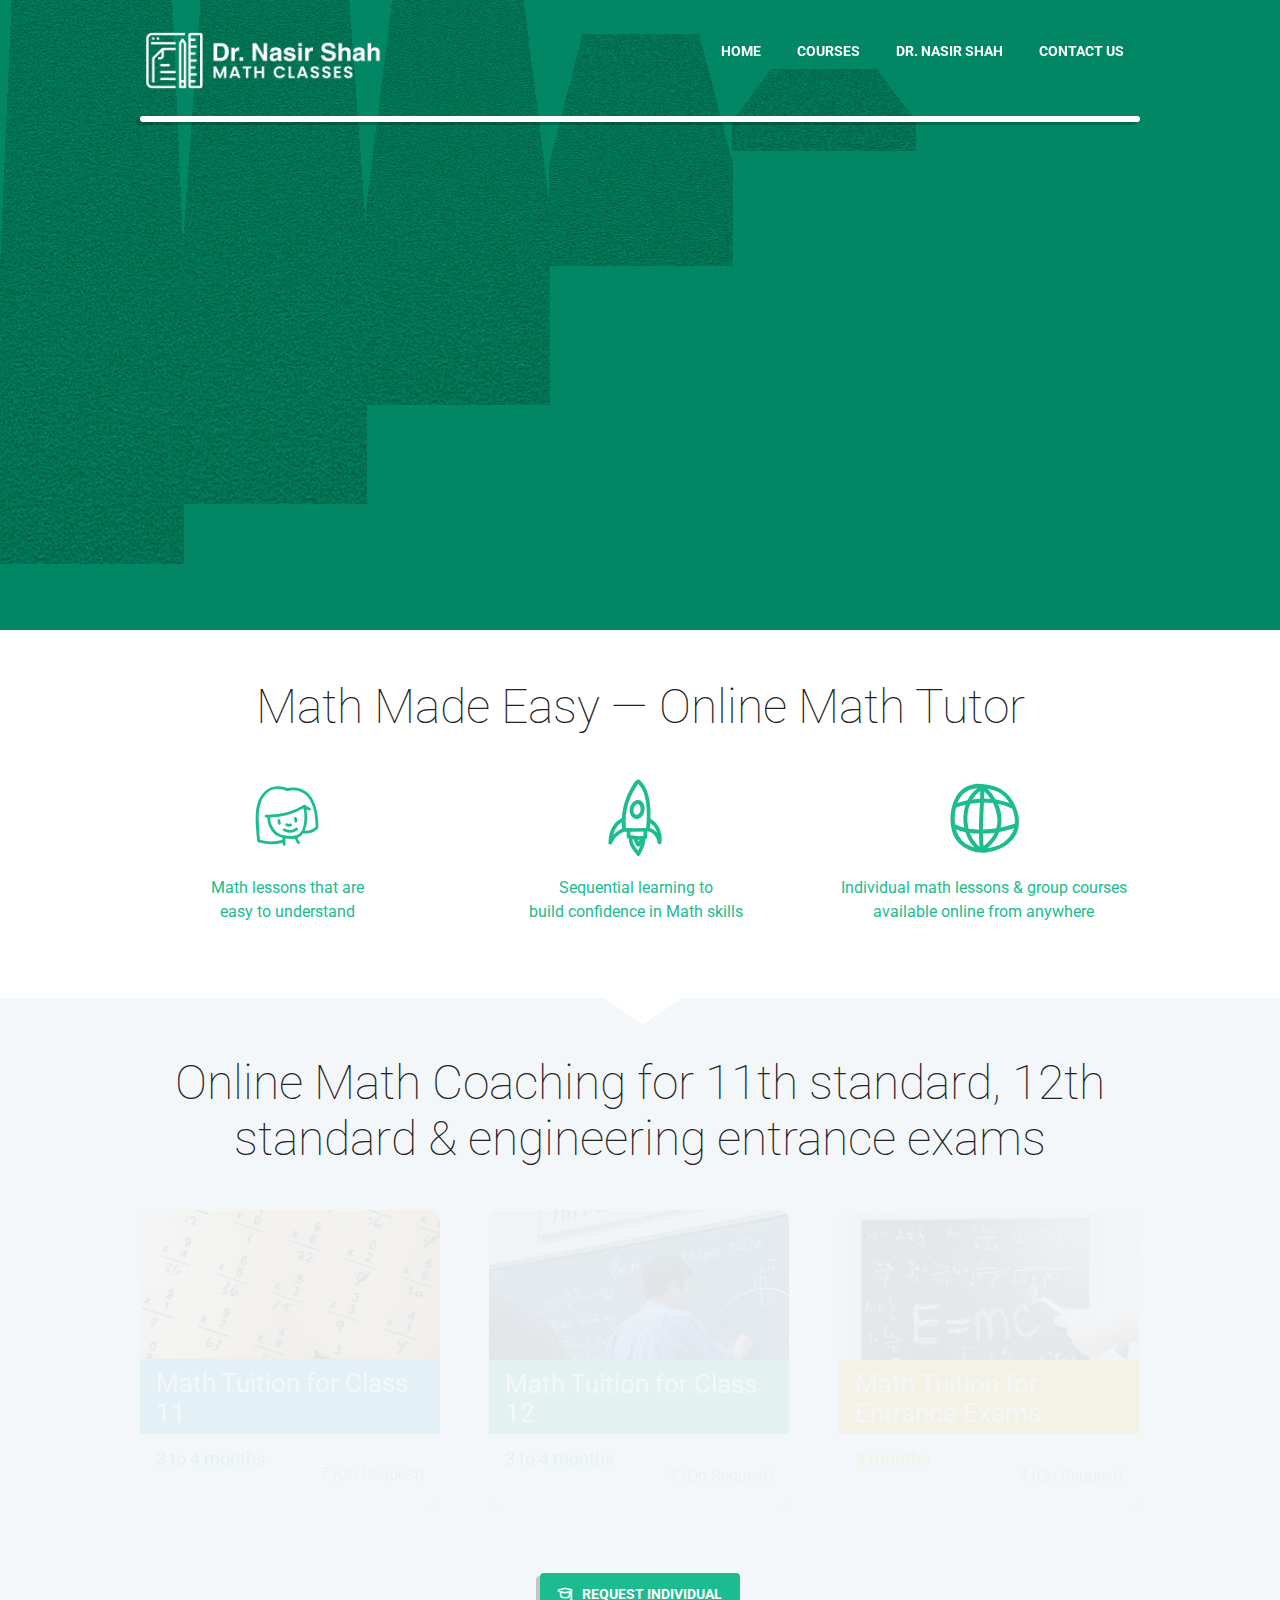
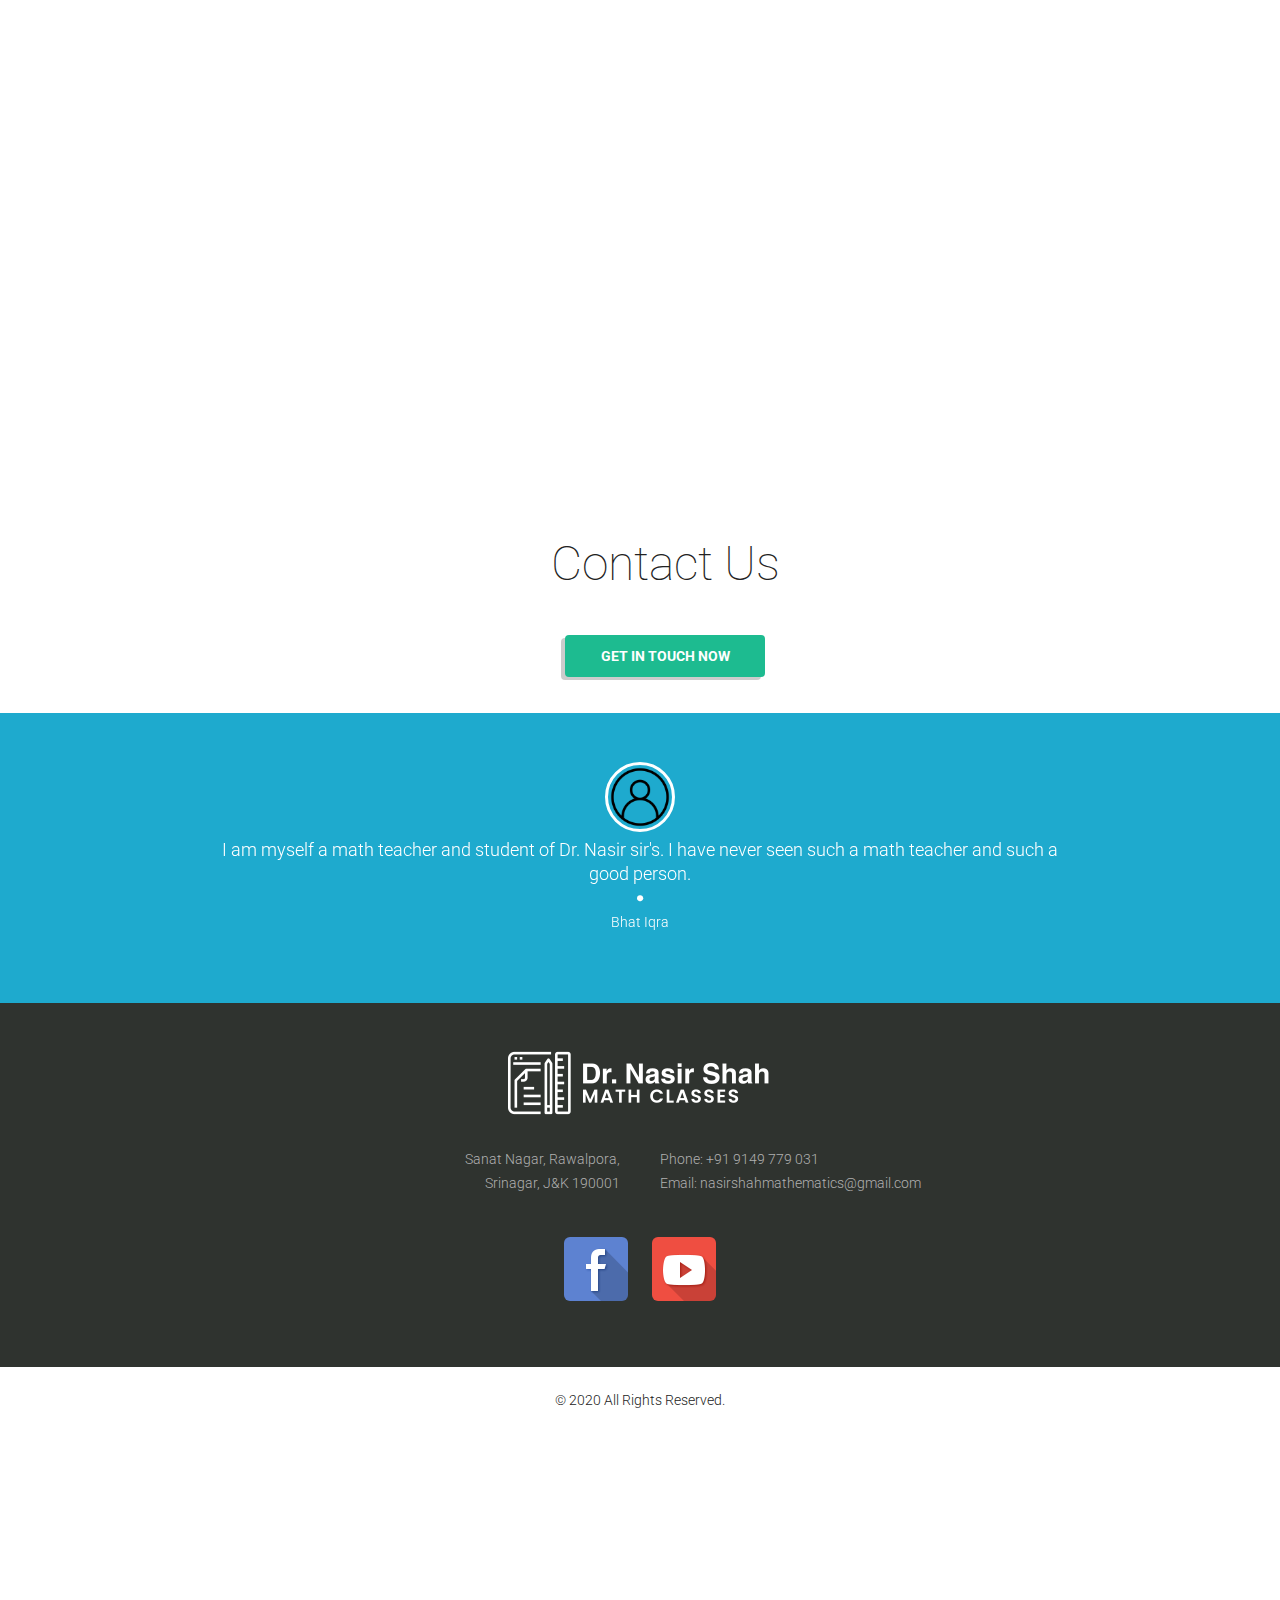
==== commit bb4a6386: "Update index.html" ====
--- a/index.html
+++ b/index.html
@@ -373,7 +373,7 @@
 									<div class="sc_section_content">
 										<div class="sc_content content_wrap margin_top_2_5em_imp margin_bottom_2_5em_imp text_center">
 											<h2 class="sc_title sc_title_regular sc_align_center text_center margin_top_0 margin_bottom_085em">Live Sessions Calendar</h2>
-											<iframe src="https://calendar.google.com/calendar/embed?height=477&amp;wkst=2&amp;bgcolor=%23ffffff&amp;ctz=Asia%2FKolkata&amp;src=bmFzaXJzaGFobWF0aGVtYXRpY3NAZ21haWwuY29t&amp;color=%23039BE5&amp;showTitle=0&amp;showDate=1&amp;showPrint=0&amp;showCalendars=0&amp;showTabs=1&amp;title=Dr.%20Nasir%20Shah%20Math%20Classes&amp;mode=MONTH" style="border-width:0" width="800" height="477" frameborder="0" scrolling="no"></iframe>
+											<iframe src="https://calendar.google.com/calendar/embed?height=477&amp;wkst=2&amp;bgcolor=%23ffffff&amp;ctz=Asia%2FKolkata&amp;src=bmFzaXJzaGFobWF0aGVtYXRpY3NAZ21haWwuY29t&amp;color=%23039BE5&amp;showTitle=0&amp;showDate=1&amp;showPrint=0&amp;showCalendars=0&amp;showTabs=1&amp;title=Dr.%20Nasir%20Shah%20Math%20Classes&amp;mode=AGENDA" style="border-width:0" width="800" height="477" frameborder="0" scrolling="no"></iframe>
 										</div>
 									</div>
 								</div>
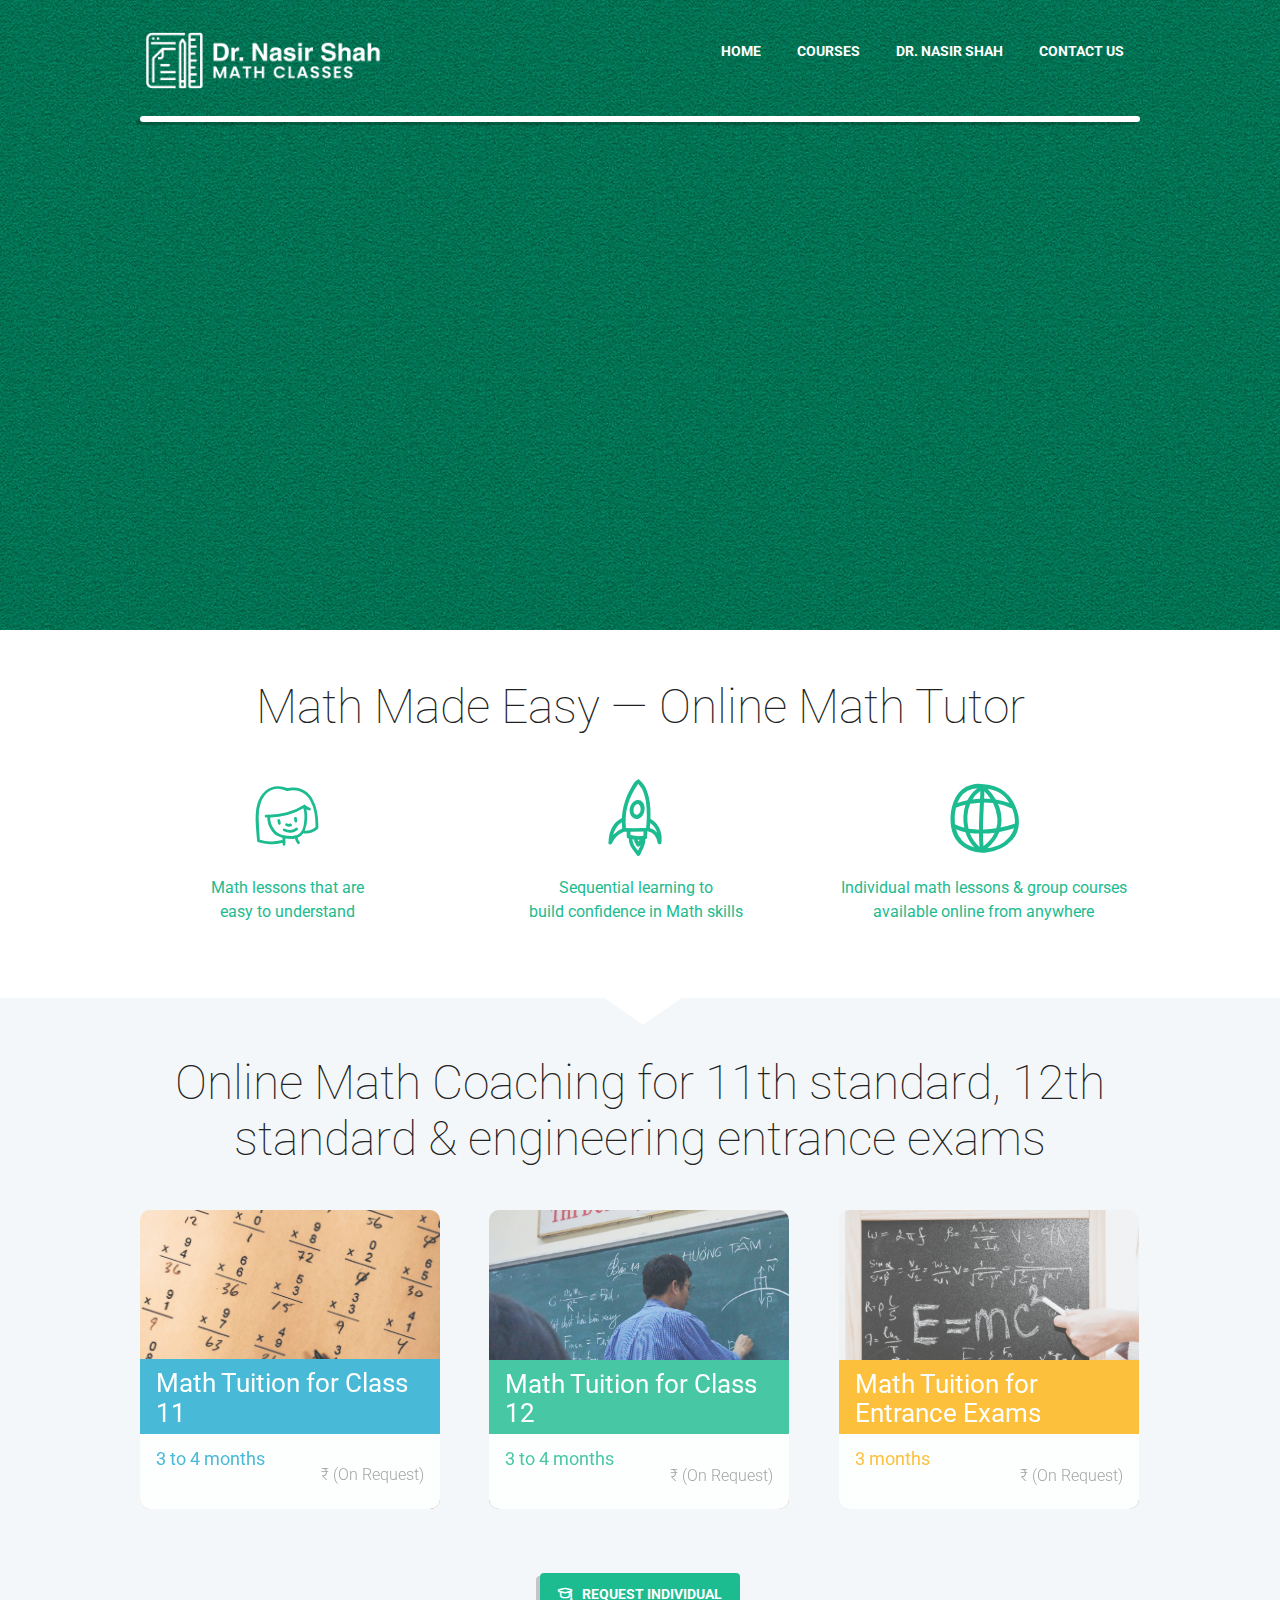
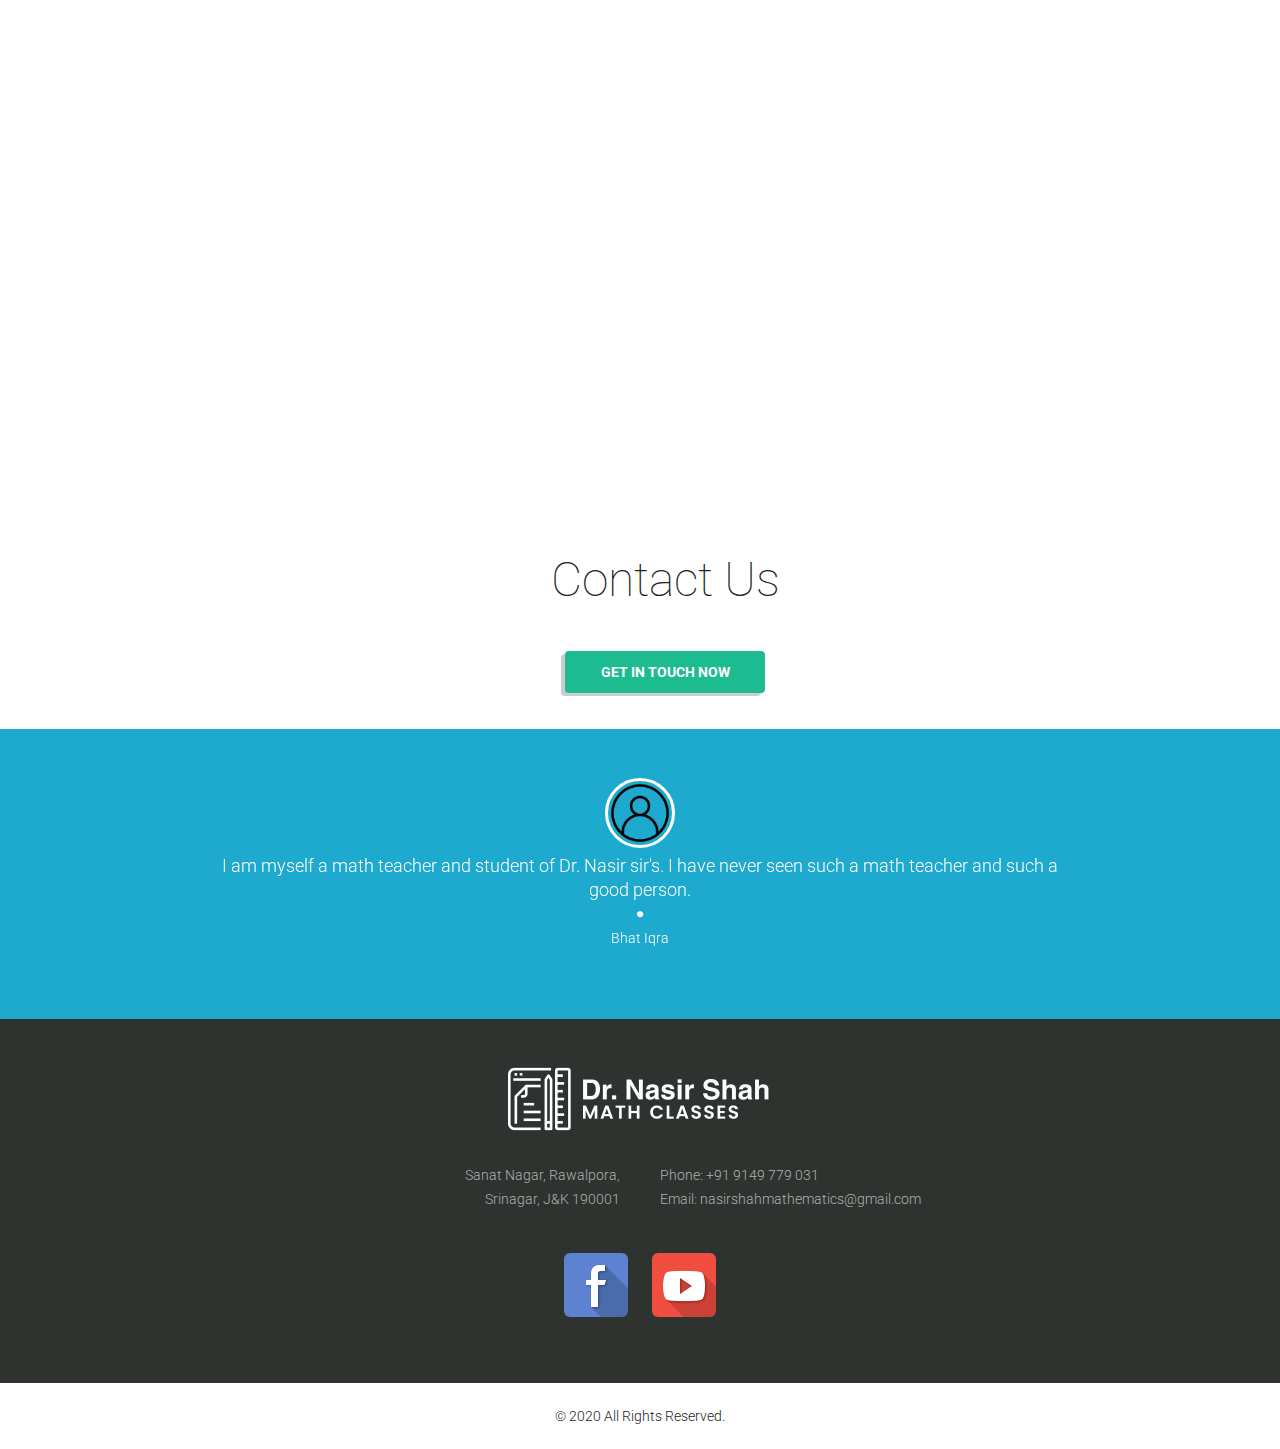
==== commit 628508e2: "Update index.html" ====
--- a/index.html
+++ b/index.html
@@ -370,11 +370,11 @@
 							<!-- Pricing section -->
 							<div class="sc_section accent_top bg_tint_light sc_bg1" data-animation="animated fadeInUp normal">
 								<div class="sc_section_overlay">
-									<div class="sc_section_content">
-										<div class="sc_content content_wrap margin_top_2_5em_imp margin_bottom_2_5em_imp text_center">
+									<div class="sc_section_content text_center">
+											<br><br>
 											<h2 class="sc_title sc_title_regular sc_align_center text_center margin_top_0 margin_bottom_085em">Live Sessions Calendar</h2>
 											<iframe src="https://calendar.google.com/calendar/embed?height=477&amp;wkst=2&amp;bgcolor=%23ffffff&amp;ctz=Asia%2FKolkata&amp;src=bmFzaXJzaGFobWF0aGVtYXRpY3NAZ21haWwuY29t&amp;color=%23039BE5&amp;showTitle=0&amp;showDate=1&amp;showPrint=0&amp;showCalendars=0&amp;showTabs=1&amp;title=Dr.%20Nasir%20Shah%20Math%20Classes&amp;mode=AGENDA" style="border-width:0" width="800" height="477" frameborder="0" scrolling="no"></iframe>
-										</div>
+											<br><br><br>
 									</div>
 								</div>
 							</div>
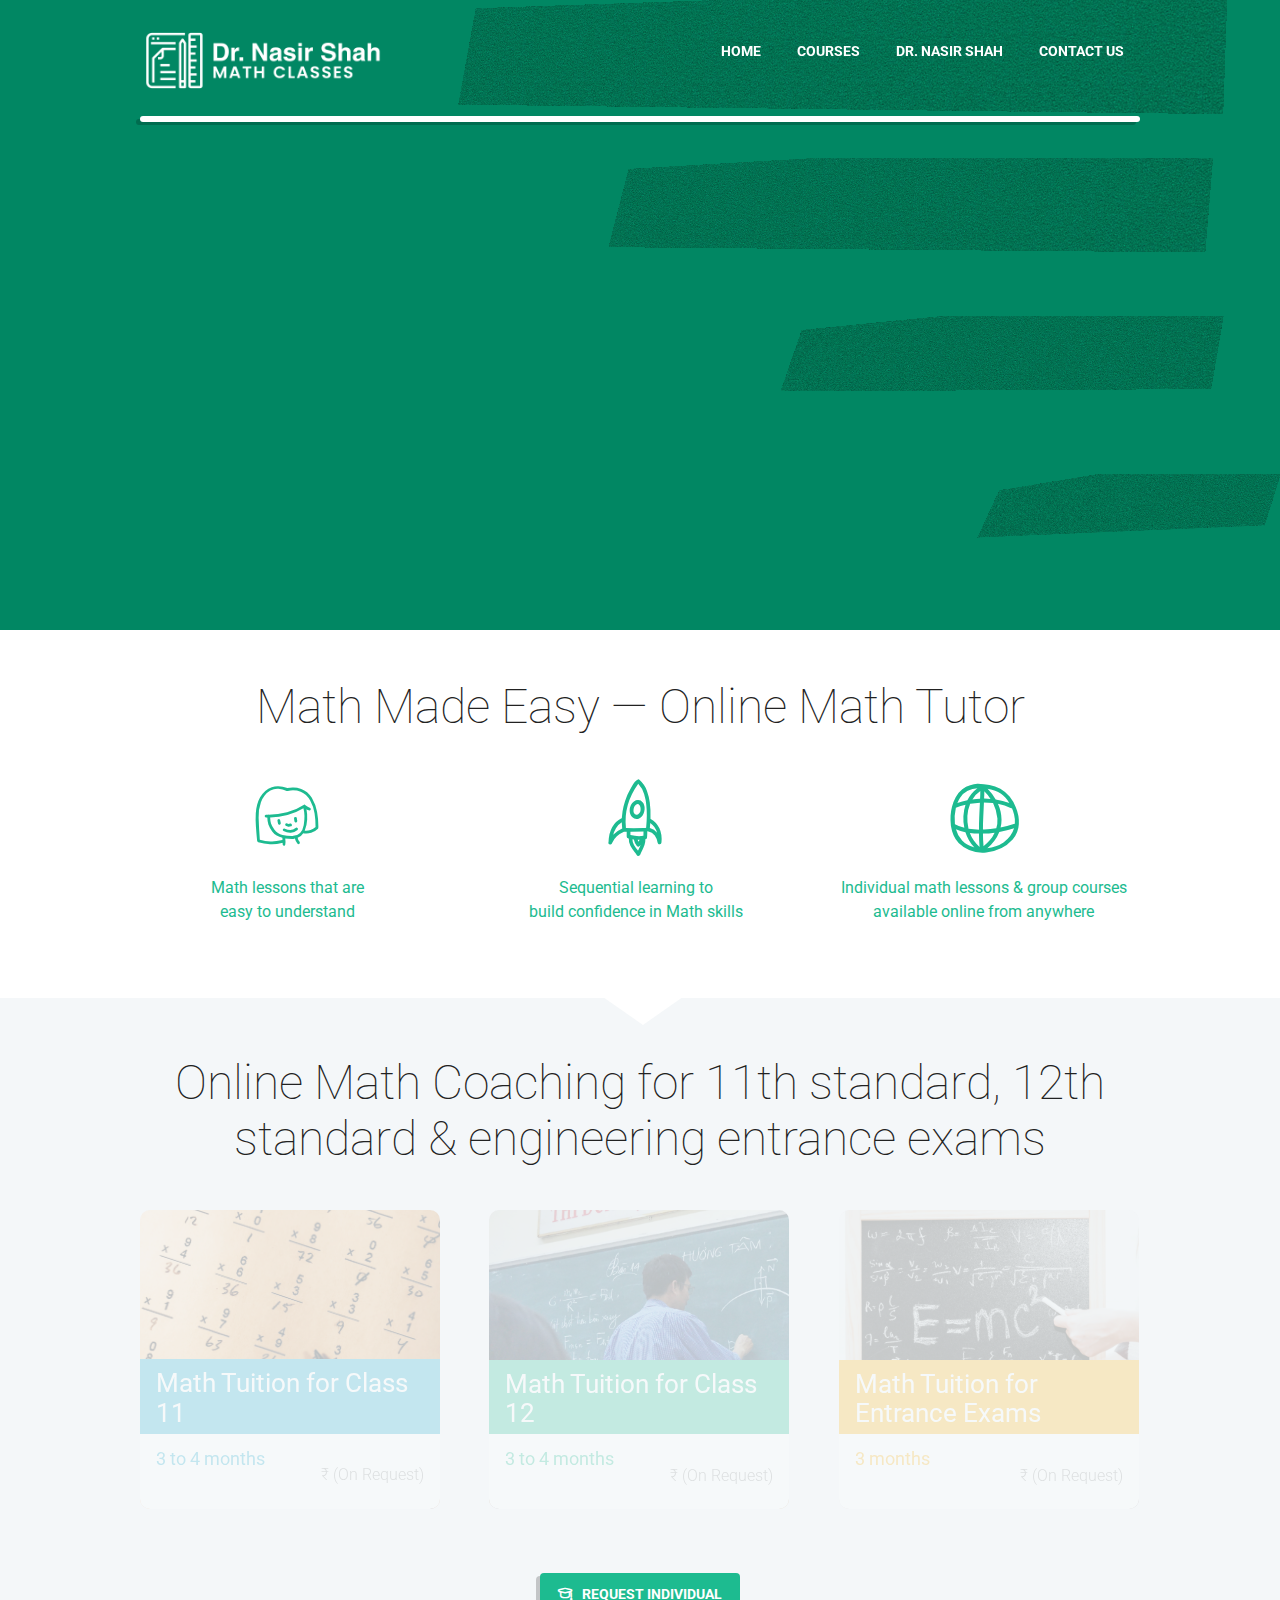
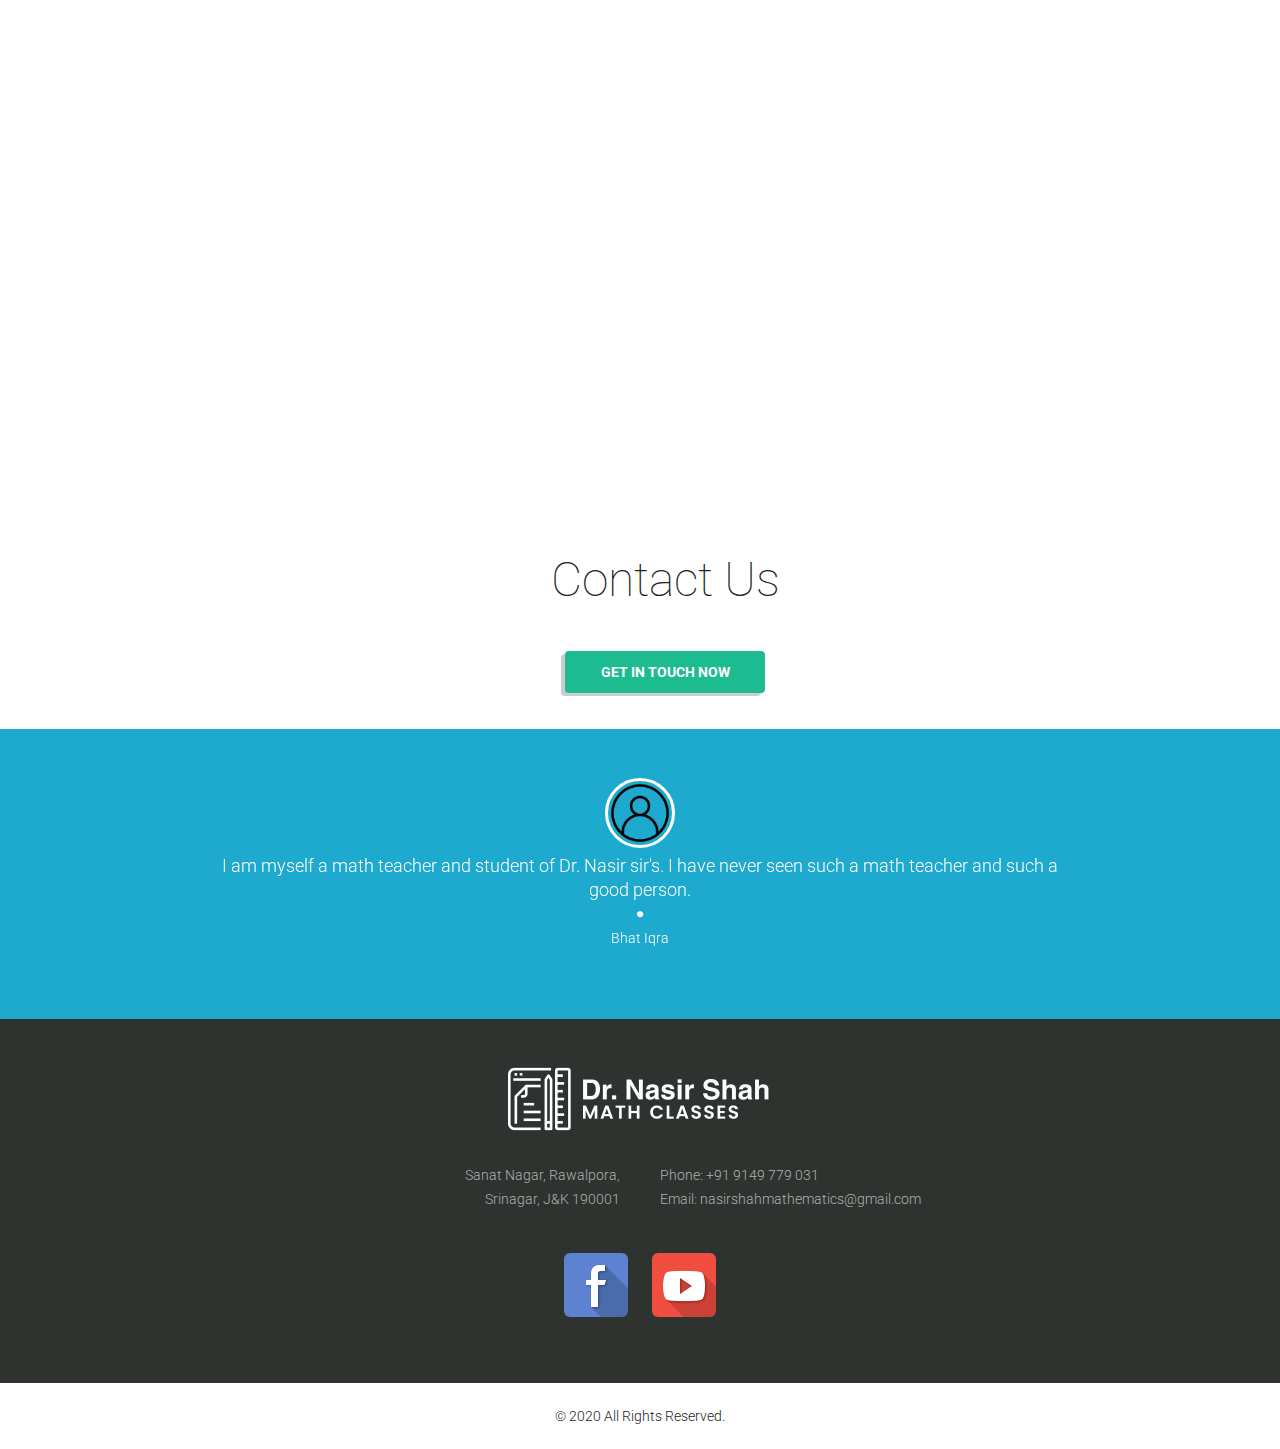
==== commit 125c990f: "Update index.html" ====
--- a/index.html
+++ b/index.html
@@ -187,29 +187,29 @@
 														<div class="post_item post_item_courses odd">
 															<div class="post_content isotope_item_content ih-item colored square effect_dir left_to_right">
 																<div class="post_featured img">
-																	<a href="#">
+																	
 																		<img alt="11-std-math-tuition" src="images/11-std-math-tuition.jpg">
-																	</a>
+																	
 																	<h4 class="post_title">
-																		<a href="#">Math Tuition for Class 11</a>
+																		<p>Math Tuition for Class 11</p>
 																	</h4>
 																	<div class="post_descr">
 																		<div class="post_price">
 																			<span class="">₹ (On Request)</span>
 																		</div>
 																		<div class="post_category">
-																			<a href="#">3 to 4 months</a>
+																			<a>3 to 4 months</a>
 																		</div>
 																	</div>
 																</div>
 																<div class="post_info_wrap info">
 																	<div class="info-back">
 																		<h4 class="post_title">
-																			<a href="#">Math Tuition for Class 11</a>
+																			<a>Math Tuition for Class 11</a>
 																		</h4>
 																		<div class="post_descr">
 																			<p>
-																				<a href="#">Online live classes every Friday, Saturday and Sunday.</a>
+																				<a>Online live classes every Friday, Saturday and Sunday.</a>
 																			</p>
 																			<div class="post_buttons">
 																				<div class="post_button">
@@ -228,29 +228,29 @@
 														<div class="post_item post_item_courses even">
 															<div class="post_content isotope_item_content ih-item colored square effect_dir left_to_right">
 																<div class="post_featured img">
-																	<a href="#">
+																	
 																		<img alt="12-std-math-tuition" src="images/12-std-math-tuition.jpg">
-																	</a>
+																	
 																	<h4 class="post_title">
-																		<a href="#">Math Tuition for Class 12</a>
+																		<p>Math Tuition for Class 12</p>
 																	</h4>
 																	<div class="post_descr">
 																		<div class="post_price">
 																			<span class="">₹ (On Request)</span>
 																		</div>
 																		<div class="post_category">
-																			<a href="#">3 to 4 months</a>
+																			<a>3 to 4 months</a>
 																		</div>
 																	</div>
 																</div>
 																<div class="post_info_wrap info">
 																	<div class="info-back">
 																		<h4 class="post_title">
-																			<a href="#">Math Tuition for Class 12</a>
+																			<a>Math Tuition for Class 12</a>
 																		</h4>
 																		<div class="post_descr">
 																			<p>
-																				<a href="#">Online live classes every Friday, Saturday and Sunday.</a>
+																				<a>Online live classes every Friday, Saturday and Sunday.</a>
 																			</p>
 																			<div class="post_buttons">
 																				<div class="post_button">
@@ -269,29 +269,29 @@
 														<div class="post_item post_item_courses odd">
 															<div class="post_content isotope_item_content ih-item colored square effect_dir left_to_right">
 																<div class="post_featured img">
-																	<a href="#">
+																	
 																		<img alt="engineering-math-tuition" src="images/engineering-math-tuition.jpg">
-																	</a>
+																	
 																	<h4 class="post_title">
-																		<a href="#">Math Tuition for Entrance Exams</a>
+																		<p>Math Tuition for Entrance Exams</p>
 																	</h4>
 																	<div class="post_descr">
 																		<div class="post_price">
 																			<span class="">₹ (On Request)</span>
 																		</div>
 																		<div class="post_category">
-																			<a href="#">3 months</a>
+																			<a>3 months</a>
 																		</div>
 																	</div>
 																</div>
 																<div class="post_info_wrap info">
 																	<div class="info-back">
 																		<h4 class="post_title">
-																			<a href="#">Math Tuition for Entrance Exams</a>
+																			<a>Math Tuition for Entrance Exams</a>
 																		</h4>
 																		<div class="post_descr">
 																			<p>
-																				<a href="#">Online live classes every Sunday.</a>
+																				<a>Online live classes every Sunday.</a>
 																			</p>
 																			<div class="post_buttons">
 																				<div class="post_button">
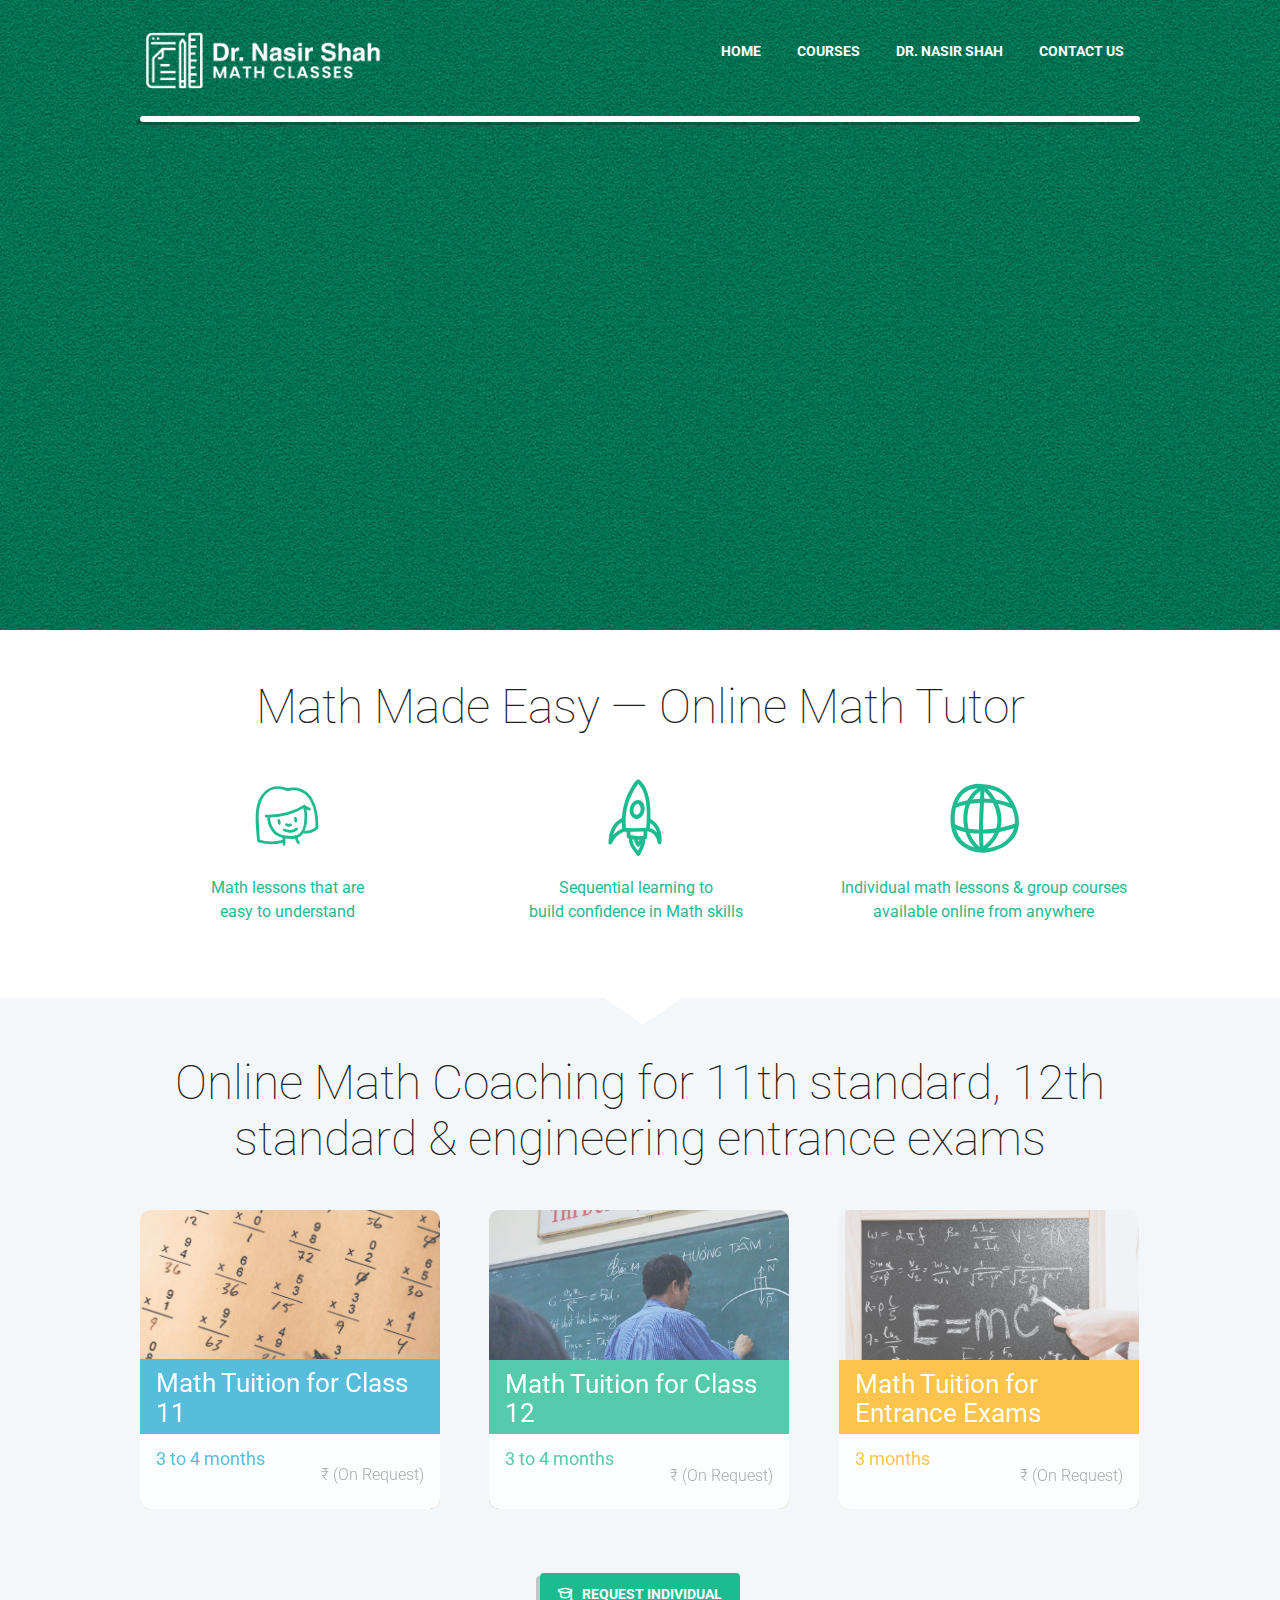
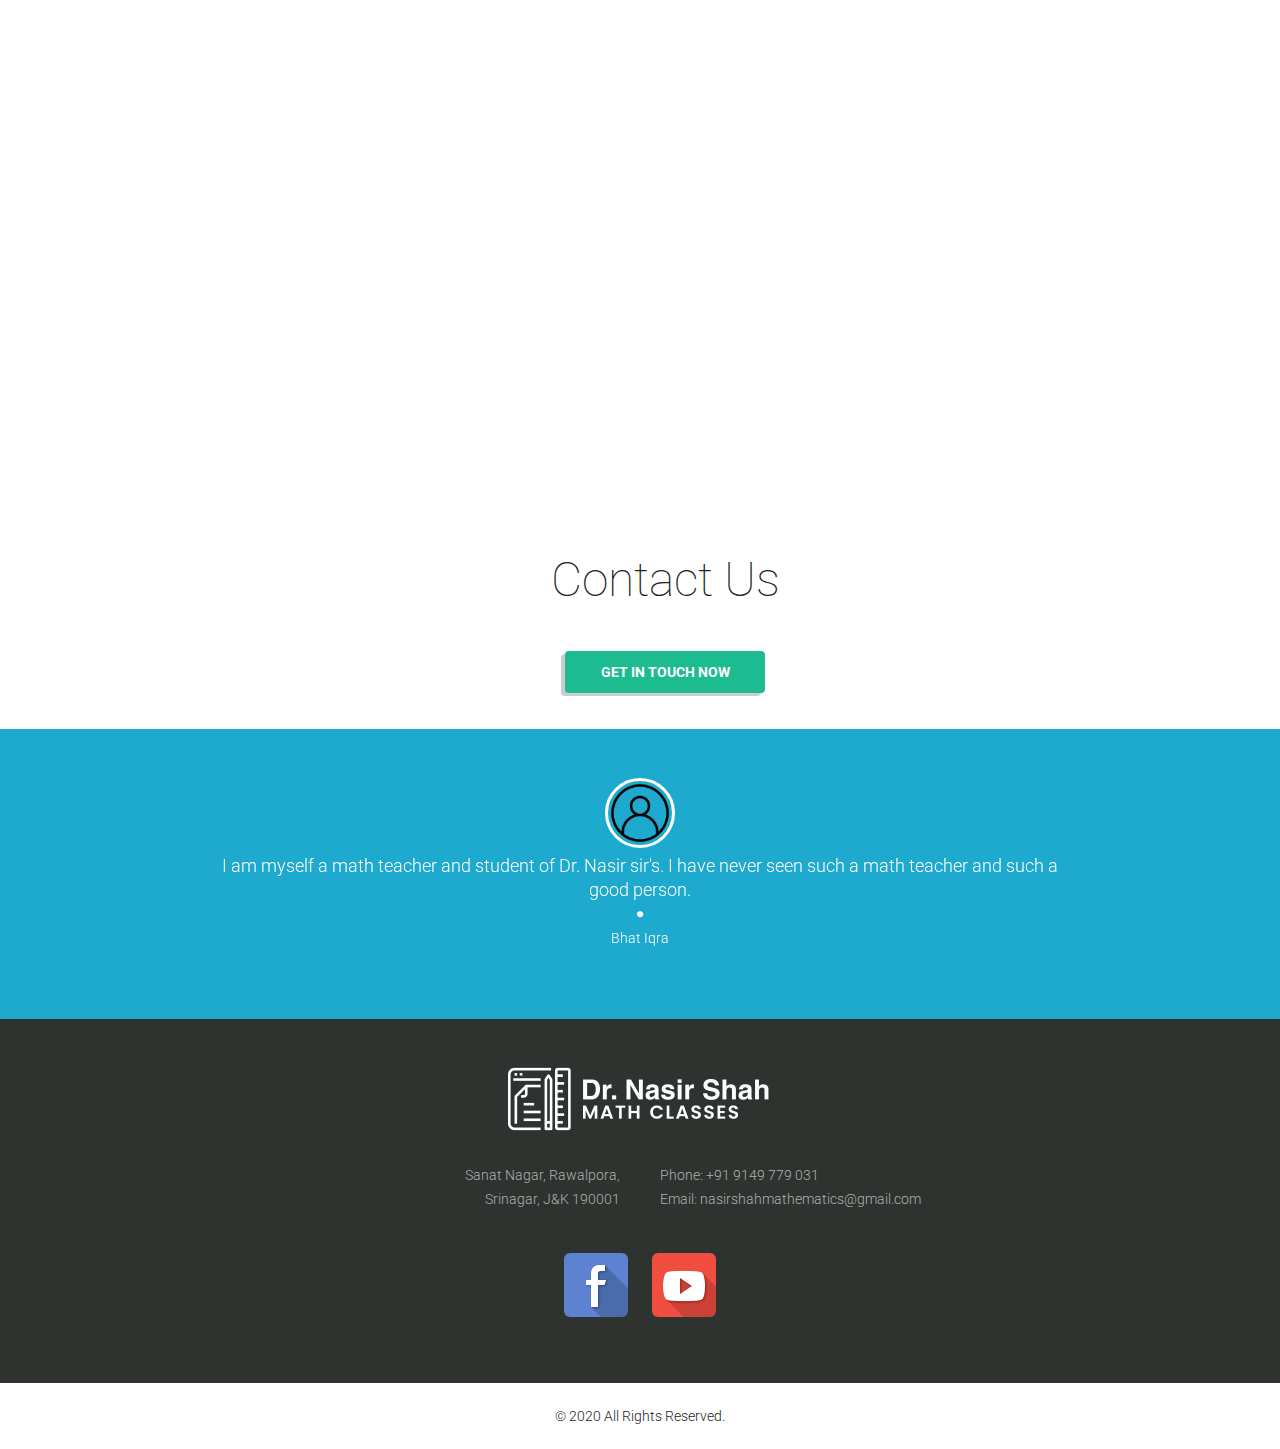
==== commit 1724cfea: "Update index.html" ====
--- a/index.html
+++ b/index.html
@@ -357,6 +357,7 @@
 											<a href="courses-streampage.html" class="sc_button sc_button_square sc_button_style_filled sc_button_bg_link sc_button_size_mini sc_button_iconed inherit margin_top_1em margin_bottom_4 margin_left_4">SEND REQUEST or REGISTER</a>
 										</div>
 										<div class="column-1_2 sc_column_item sc_column_item_2 even res_width_100per_imp">
+											<br><br>
 											<div class="sc_video_player sc_video_bordered sc_video_st1">
 												<div class="sc_video_frame sc_video_play_button hover_icon hover_icon_play width_100per" data-width="100%" data-height="647" data-video="&lt;iframe class=&quot;video_frame&quot; src=&quot;https://www.youtube.com/embed/LQ-V5SQLYwE?autoplay=1&quot; width=&quot;100%&quot; height=&quot;647&quot; frameborder=&quot;0&quot; webkitAllowFullScreen=&quot;webkitAllowFullScreen&quot; mozallowfullscreen=&quot;mozallowfullscreen&quot; allowFullScreen=&quot;allowFullScreen&quot;&gt;&lt;/iframe&gt;">
 													<img alt="" src=images/screengrab-2.png>
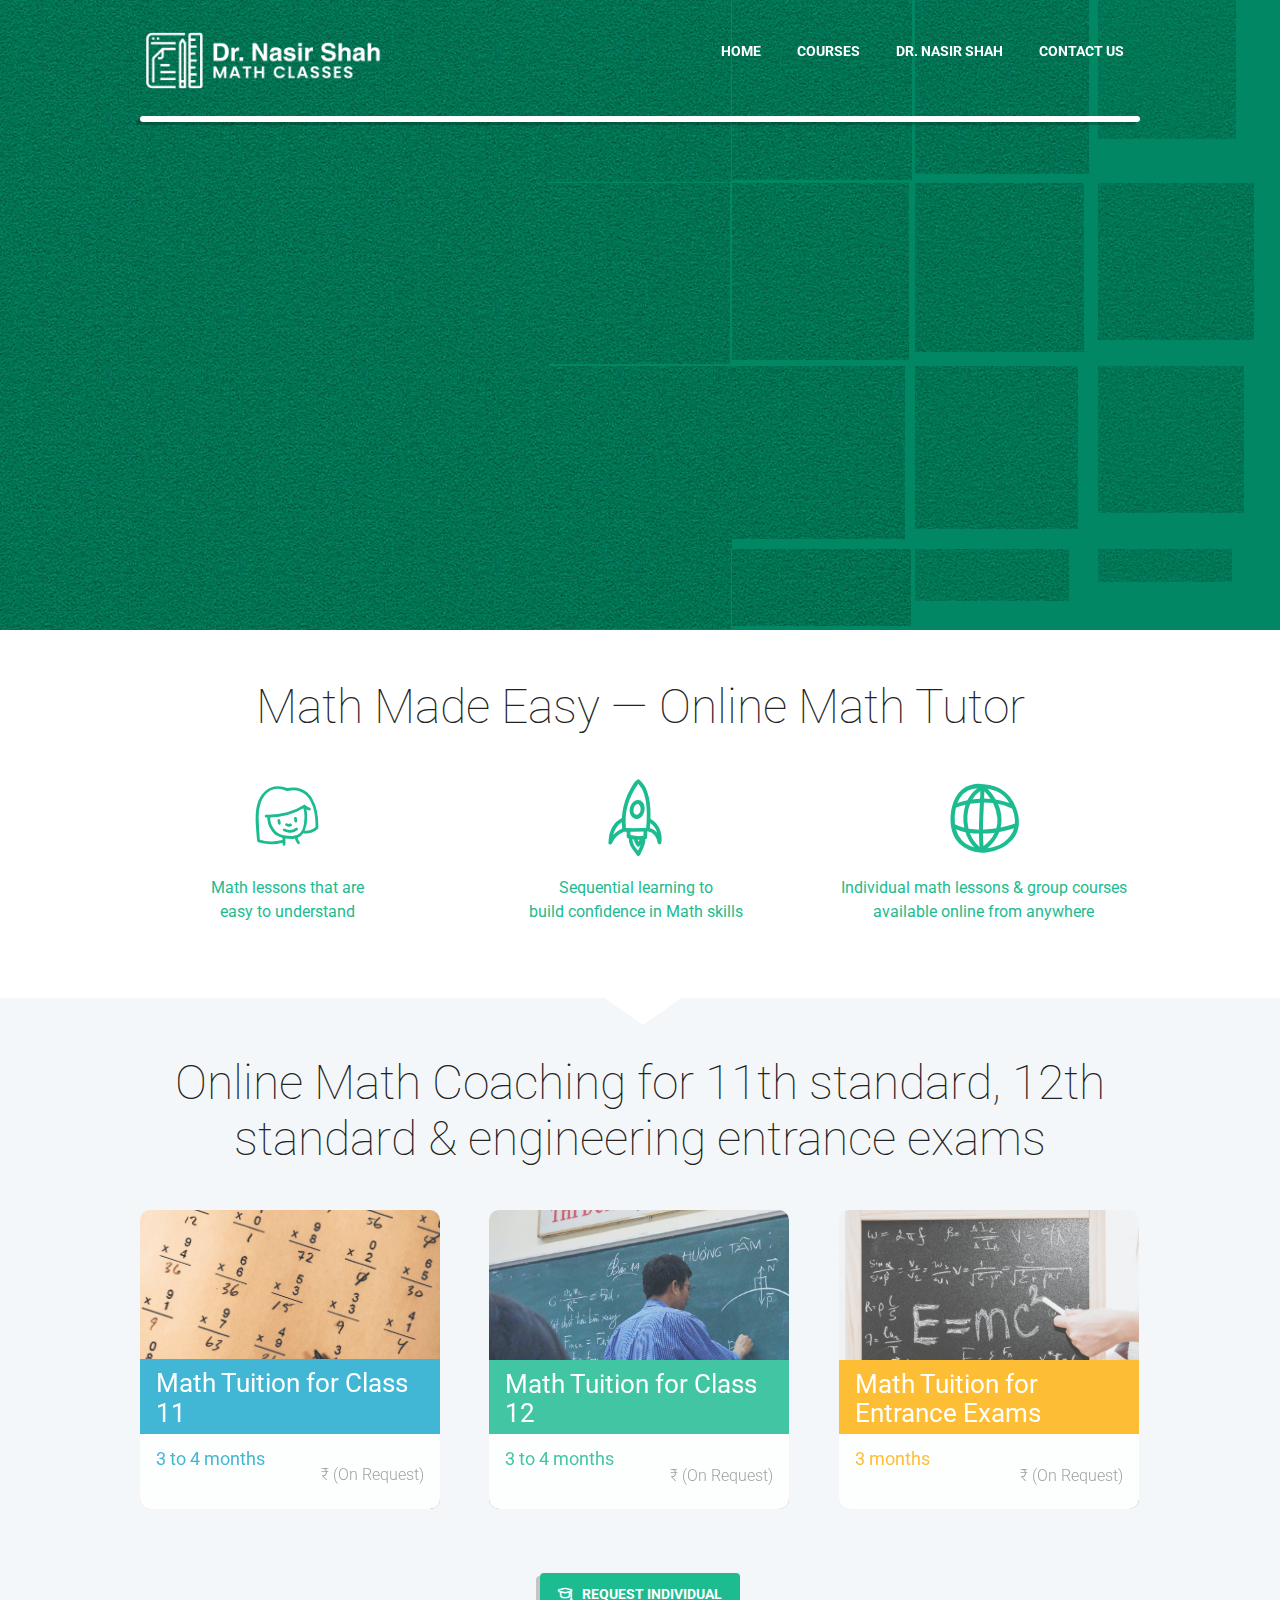
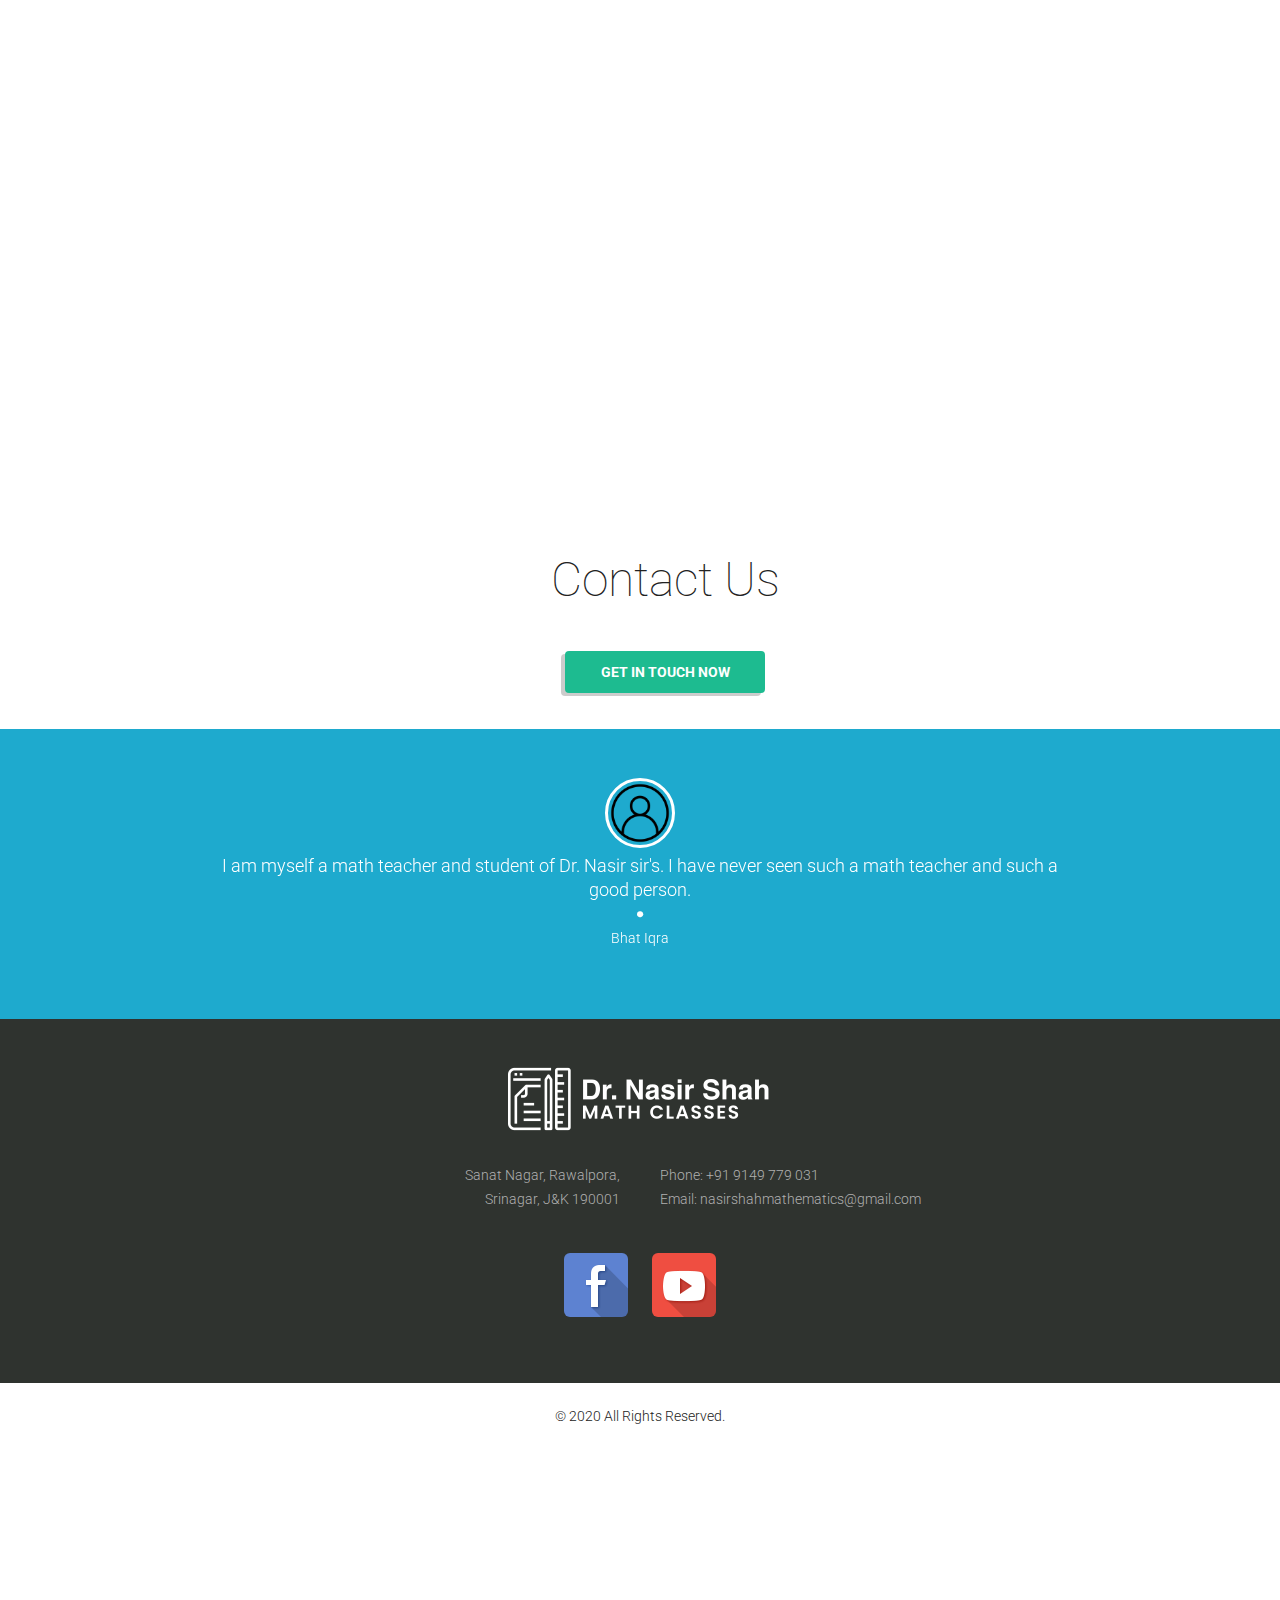
==== commit 163a1c67: "Update index.html" ====
--- a/index.html
+++ b/index.html
@@ -357,7 +357,7 @@
 											<a href="courses-streampage.html" class="sc_button sc_button_square sc_button_style_filled sc_button_bg_link sc_button_size_mini sc_button_iconed inherit margin_top_1em margin_bottom_4 margin_left_4">SEND REQUEST or REGISTER</a>
 										</div>
 										<div class="column-1_2 sc_column_item sc_column_item_2 even res_width_100per_imp">
-											<br><br>
+											<br> <br>
 											<div class="sc_video_player sc_video_bordered sc_video_st1">
 												<div class="sc_video_frame sc_video_play_button hover_icon hover_icon_play width_100per" data-width="100%" data-height="647" data-video="&lt;iframe class=&quot;video_frame&quot; src=&quot;https://www.youtube.com/embed/LQ-V5SQLYwE?autoplay=1&quot; width=&quot;100%&quot; height=&quot;647&quot; frameborder=&quot;0&quot; webkitAllowFullScreen=&quot;webkitAllowFullScreen&quot; mozallowfullscreen=&quot;mozallowfullscreen&quot; allowFullScreen=&quot;allowFullScreen&quot;&gt;&lt;/iframe&gt;">
 													<img alt="" src=images/screengrab-2.png>
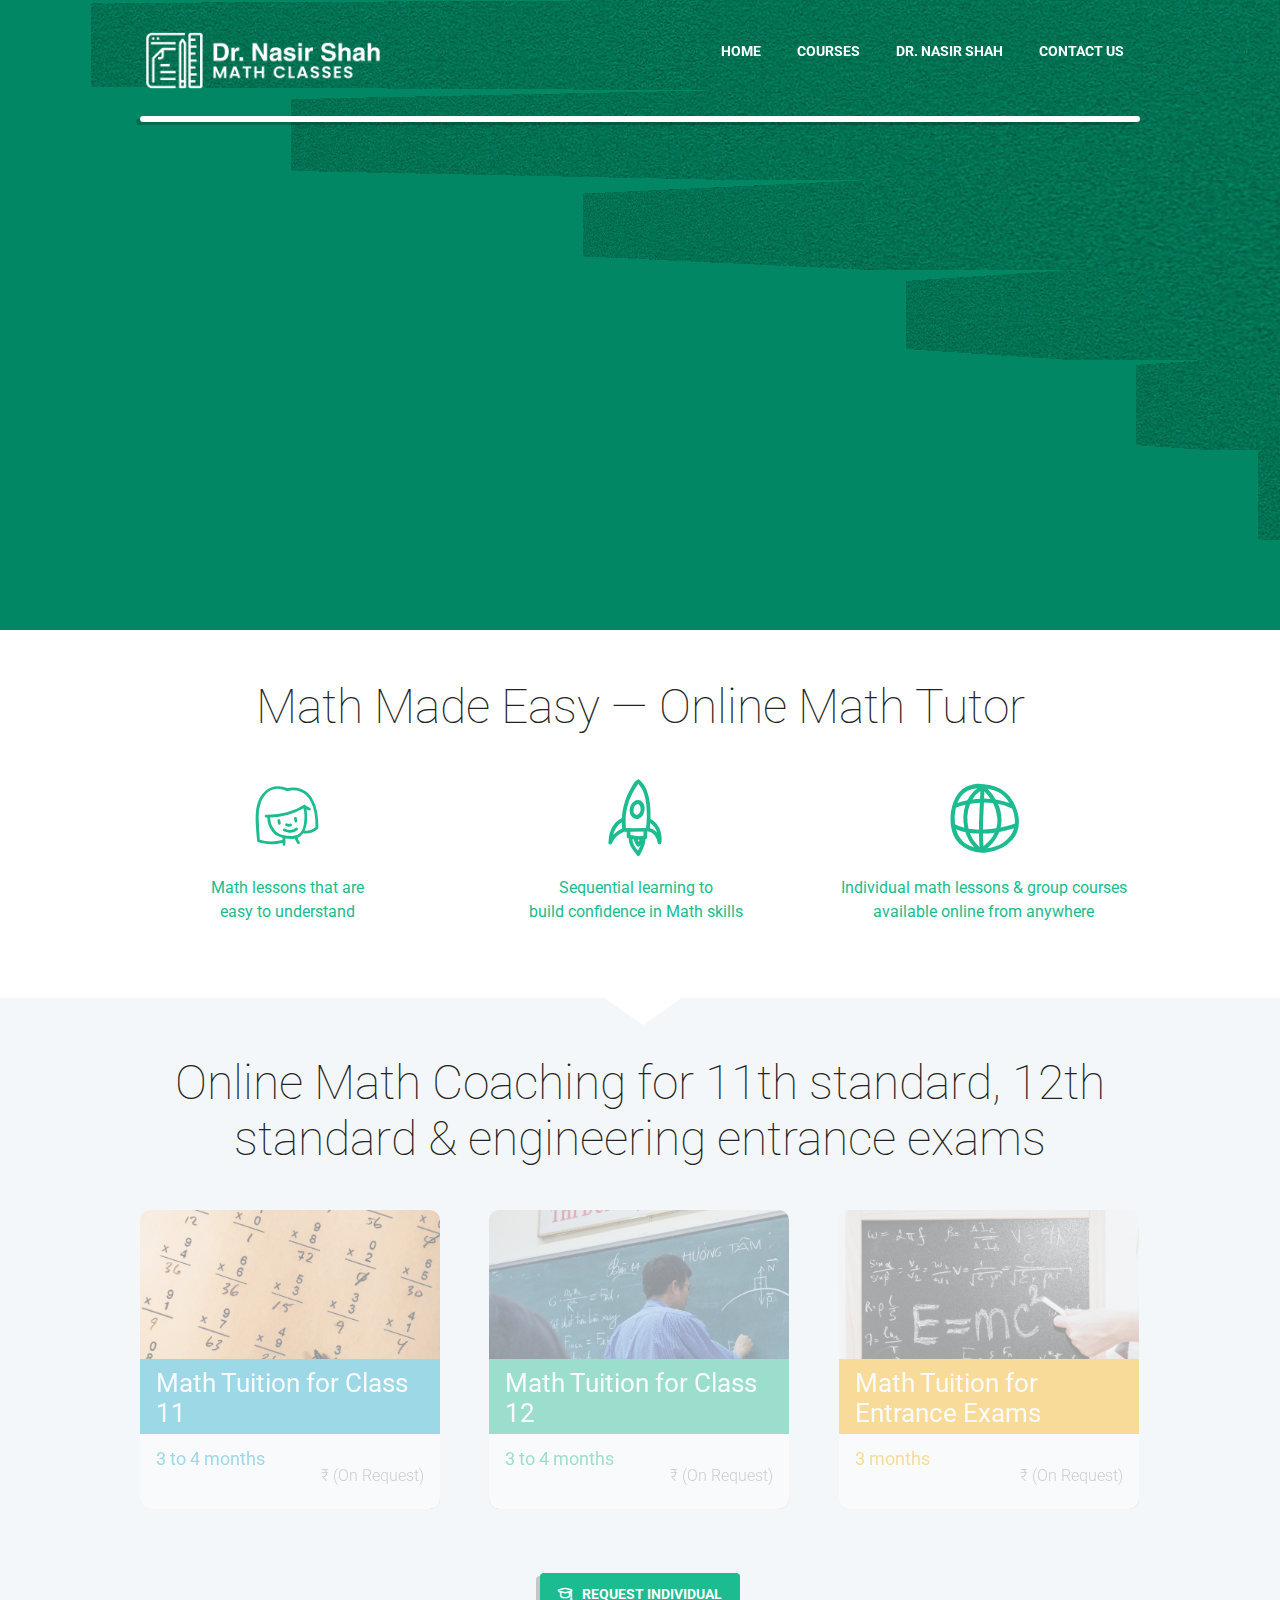
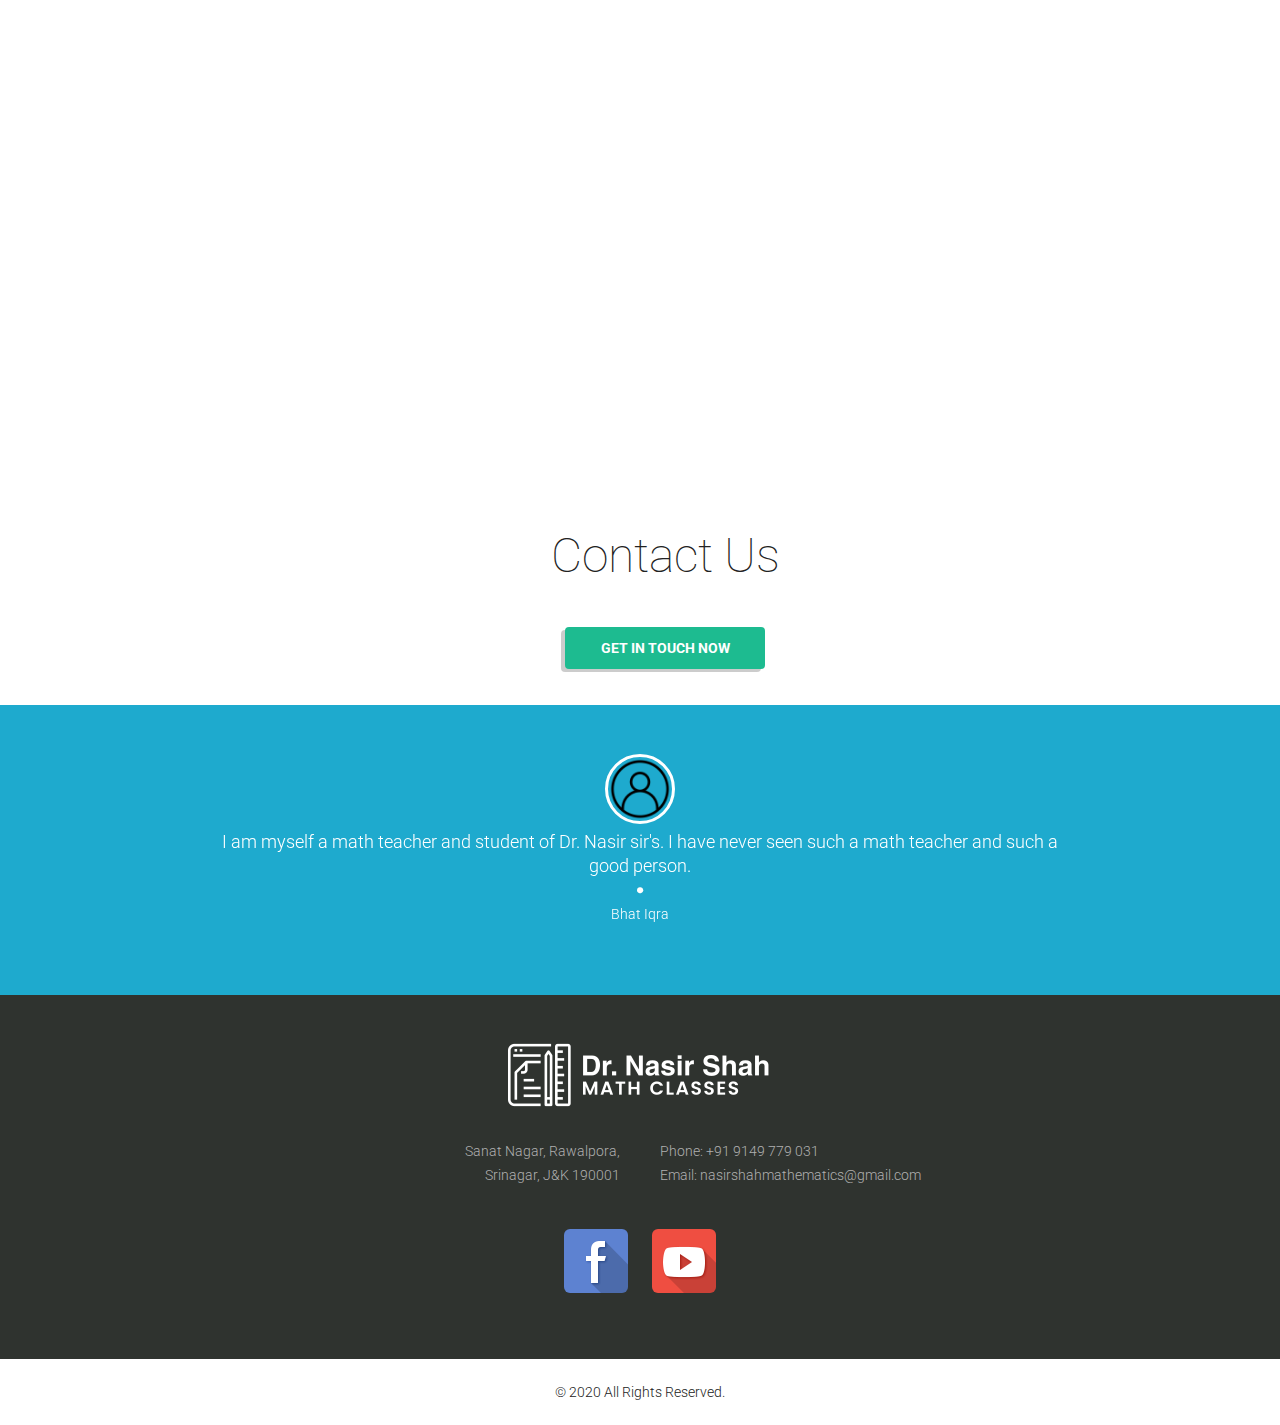
==== commit ada7ea74: "images-compressed" ====
--- a/index.html
+++ b/index.html
@@ -188,7 +188,7 @@
 															<div class="post_content isotope_item_content ih-item colored square effect_dir left_to_right">
 																<div class="post_featured img">
 																	
-																		<img alt="11-std-math-tuition" src="images/11-std-math-tuition.jpg">
+																		<img alt="11-std-math-tuition" src="images/11-std-math-tuition.png">
 																	
 																	<h4 class="post_title">
 																		<p>Math Tuition for Class 11</p>
@@ -229,7 +229,7 @@
 															<div class="post_content isotope_item_content ih-item colored square effect_dir left_to_right">
 																<div class="post_featured img">
 																	
-																		<img alt="12-std-math-tuition" src="images/12-std-math-tuition.jpg">
+																		<img alt="12-std-math-tuition" src="images/12-std-math-tuition.png">
 																	
 																	<h4 class="post_title">
 																		<p>Math Tuition for Class 12</p>
@@ -270,7 +270,7 @@
 															<div class="post_content isotope_item_content ih-item colored square effect_dir left_to_right">
 																<div class="post_featured img">
 																	
-																		<img alt="engineering-math-tuition" src="images/engineering-math-tuition.jpg">
+																		<img alt="engineering-math-tuition" src="images/engineering-math-tuition.png">
 																	
 																	<h4 class="post_title">
 																		<p>Math Tuition for Entrance Exams</p>
@@ -319,7 +319,7 @@
 									<h2 class="sc_title sc_title_regular margin_top_0">Best Online Math Tutoring with Dr. Nasir Shah</h2>
 									<div class="columns_wrap sc_columns columns_nofluid sc_columns_count_2">
 										<div class="column-1_2 sc_column_item sc_column_item_2 even res_width_100per_imp">
-											<img alt="" src=images/nasir-shah.jpg>
+											<img alt="" src=images/nasir-shah.png>
 										</div>
 										<div class="column-1_2 sc_column_item sc_column_item_1 odd first res_width_100per_imp">
 											<h4 class="sc_title sc_title_iconed sc_align_left text_left">
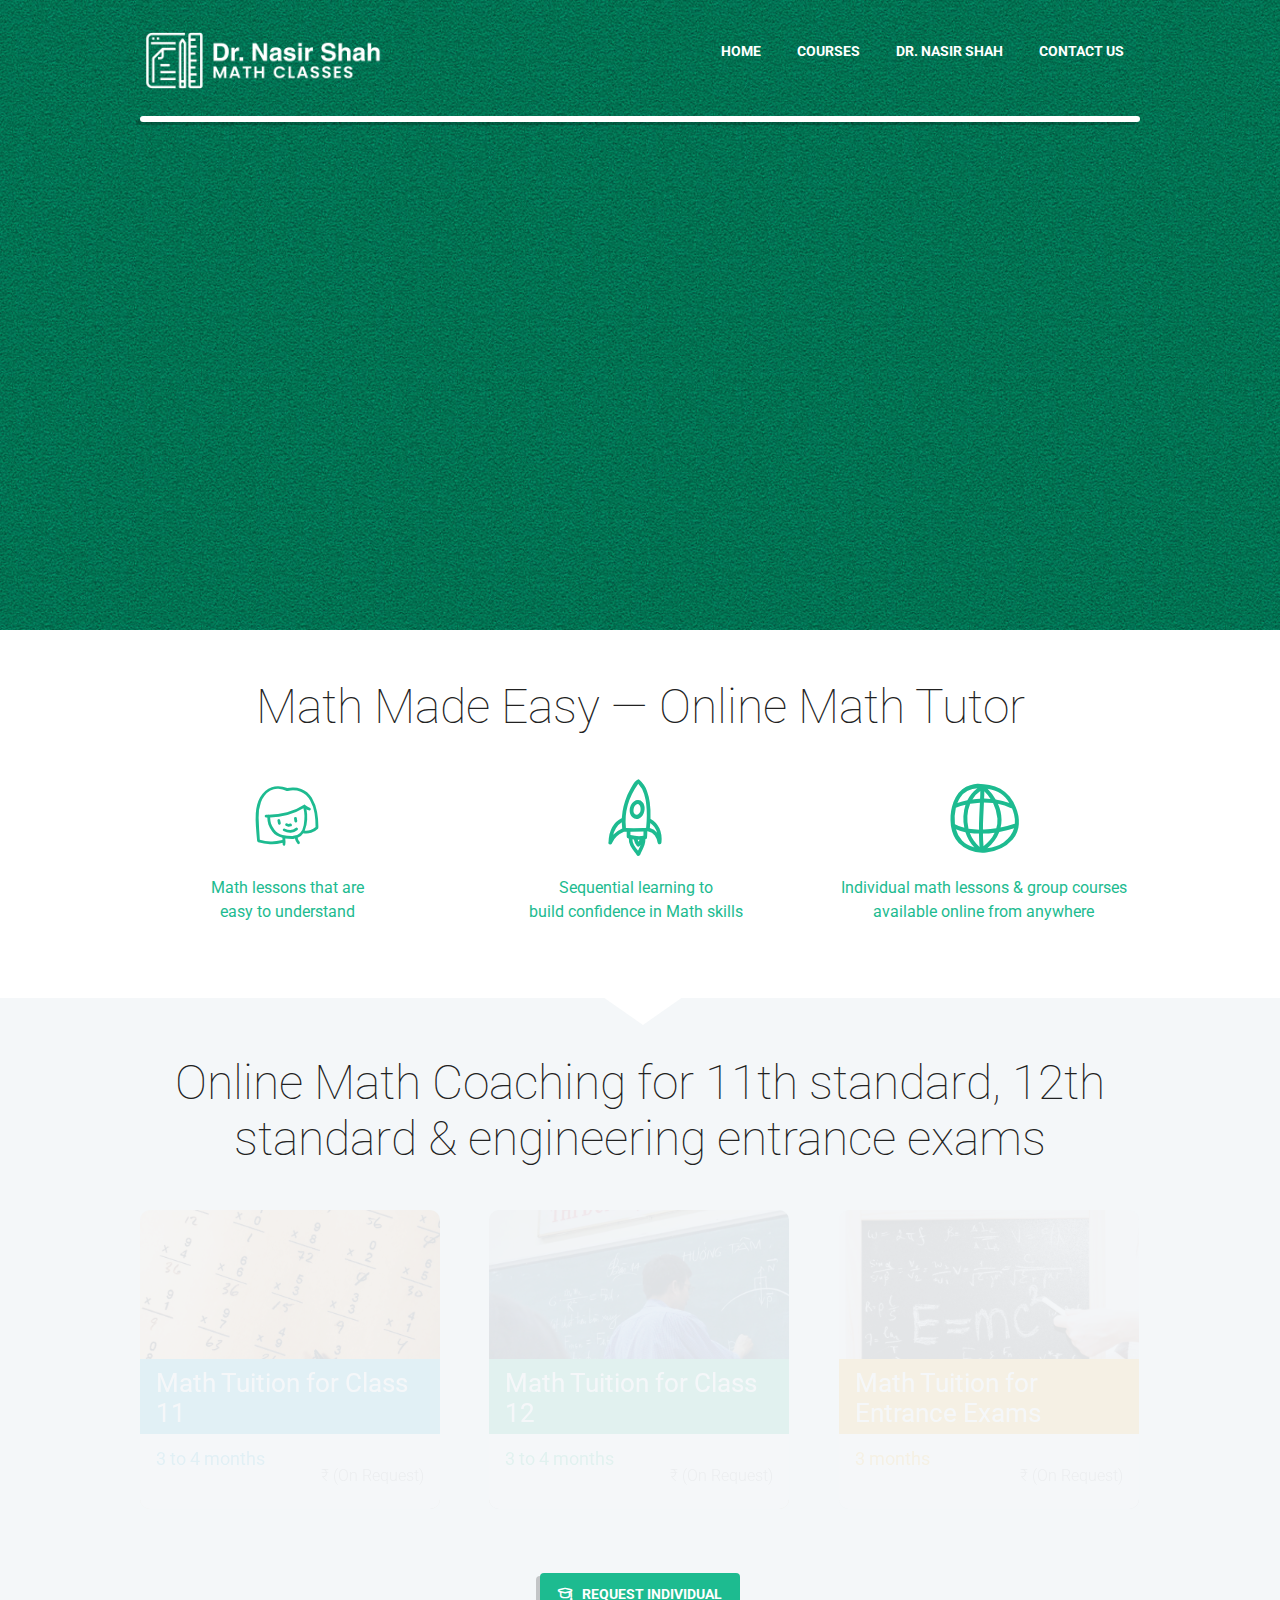
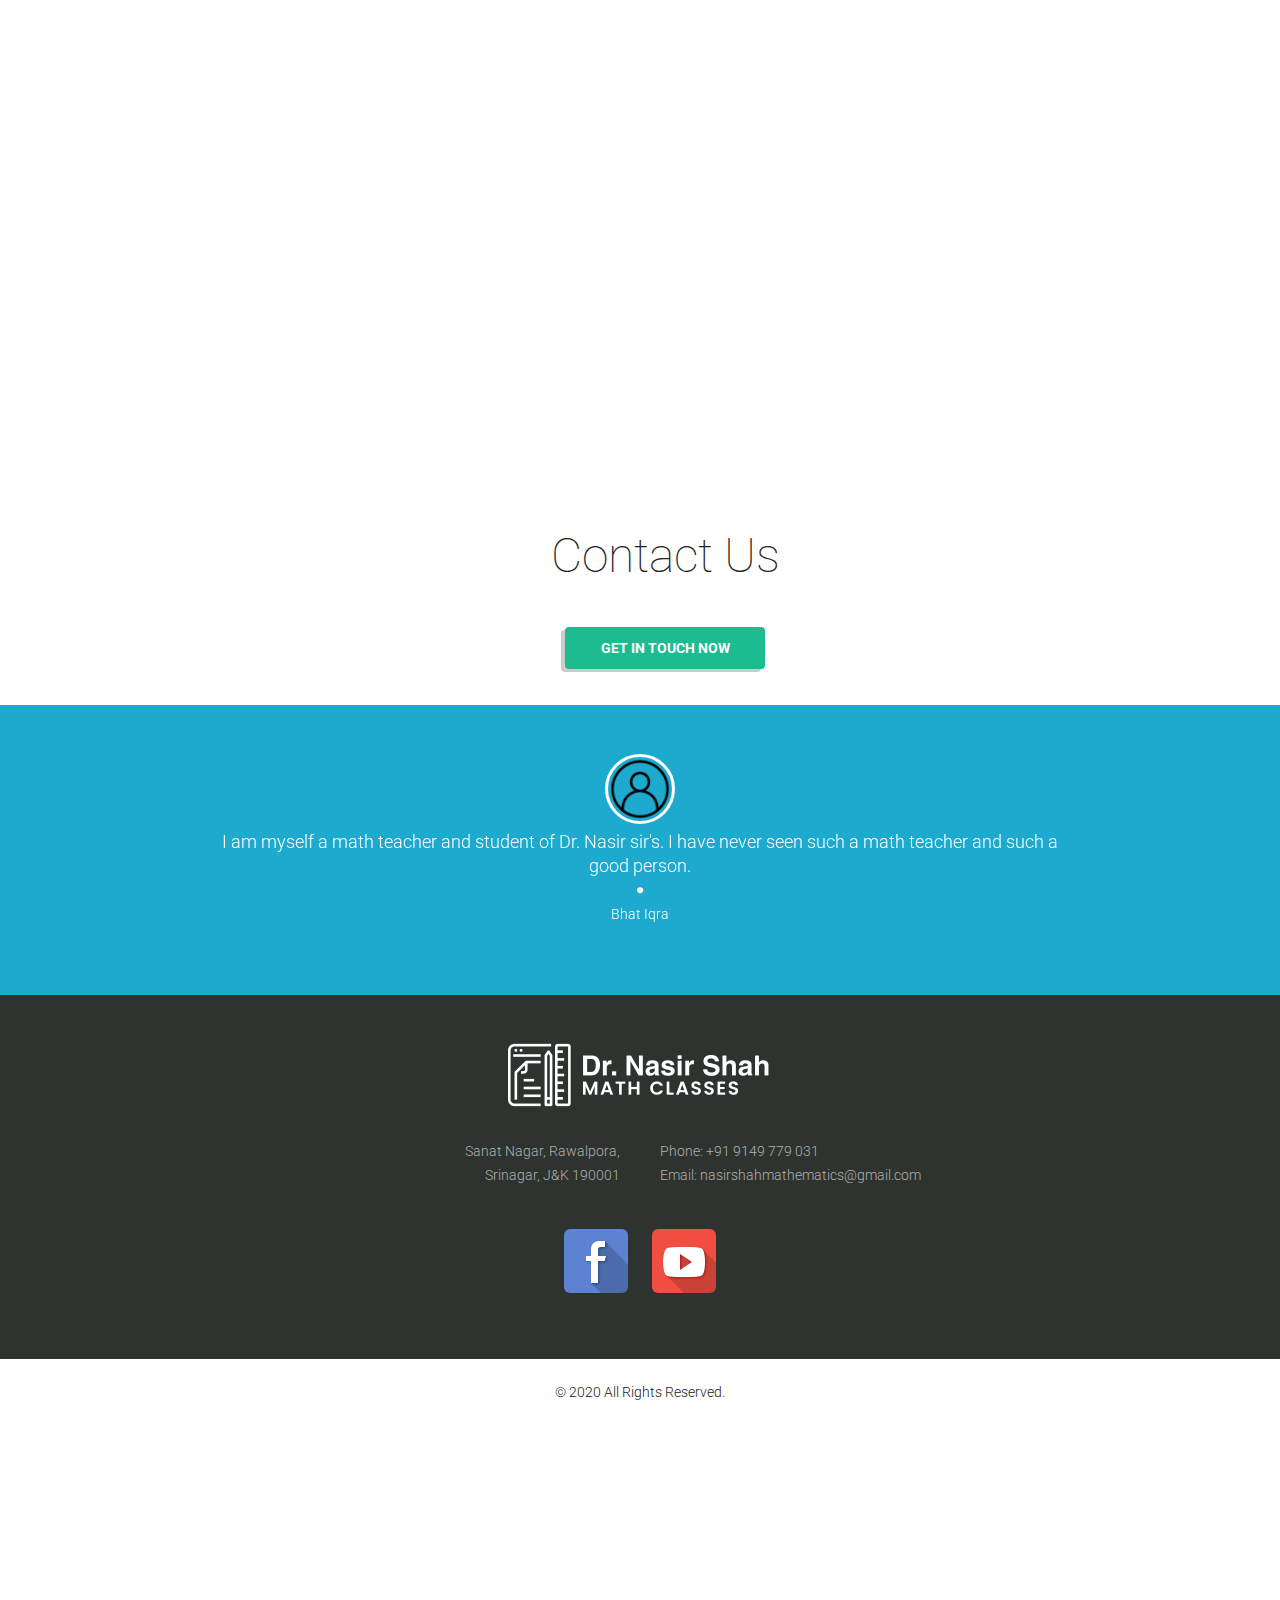
==== commit d2777811: "Update index.html" ====
--- a/index.html
+++ b/index.html
@@ -75,7 +75,7 @@
                 </div>
 				<!-- /Main menu -->
             </header>
-			<!-- Revolution slider -->
+			<!-- Custom Revolution slider -->
 			<section class="slider_wrap slider_fullwide slider_engine_revo slider_alias_education_home_slider">
                 <div id="rev_slider_1_1_wrapper" class="rev_slider_wrapper fullwidthbanner-container">                    
                     <div id="rev_slider_1_1" class="rev_slider fullwidthabanner disp_none height_630 max-height_630">
@@ -131,7 +131,7 @@
                     </div>
 				</div>
             </section>
-			<!-- Revolution slider -->
+			<!-- Custom Revolution slider -->
 			<!-- Content -->
             <div class="page_content_wrap">
                 <div class="content">
@@ -313,7 +313,7 @@
 								</div>
 							</div>
 							<!-- /Courses section -->
-							<!-- Partners section -->
+							<!-- Dr. Nasir Shah section -->
 							<div class="sc_section" data-animation="animated fadeInUp normal" id="dr-nasir-shah">
 								<div class="sc_content content_wrap margin_top_2_5em_imp margin_bottom_2_5em_imp">
 									<h2 class="sc_title sc_title_regular margin_top_0">Best Online Math Tutoring with Dr. Nasir Shah</h2>
@@ -342,8 +342,8 @@
 									</div>
 								</div>
 							</div>
-							<!-- /Partners section -->
-							<!-- Video training section -->			
+							<!-- /Dr. Nasir Shah section -->
+							<!-- Live Video sessions section -->			
 							<div class="sc_line sc_line_style_solid margin_top_0 margin_bottom_0"></div>
 							<div class="sc_section" data-animation="animated fadeInUp normal">
 								<div class="sc_content content_wrap margin_top_2_5em_imp margin_bottom_2_5em_imp ">
@@ -367,8 +367,8 @@
 									</div>
 								</div>
 							</div>
-							<!-- /Video training section -->						
-							<!-- Pricing section -->
+							<!-- /Live Video sessions section -->						
+							<!-- Live Sessions Calendar section -->
 							<div class="sc_section accent_top bg_tint_light sc_bg1" data-animation="animated fadeInUp normal">
 								<div class="sc_section_overlay">
 									<div class="sc_section_content text_center">
@@ -379,13 +379,13 @@
 									</div>
 								</div>
 							</div>
-							<!-- /Pricing section -->
+							<!-- /Live Sessions Calendar section -->
                         </section>
                     </article>
                 </div>
             </div>
             <!-- /Content without sidebar -->
-			<!-- Widgets Footer -->
+			<!-- Contact Us Footer -->
 			<footer class="footer_wrap bg_tint_light footer_style_white widget_area">
                 <div class="content_wrap">
                     <div class="columns_wrap">
@@ -395,7 +395,7 @@
                     </div>
                 </div>
             </footer>
-			<!-- /Widgets Footer -->
+			<!-- /Contact Us Footer -->
 			<!-- Testimonials footer -->
 			<footer class="testimonials_wrap sc_section bg_tint_dark post_ts_bg3">
                 <div class="sc_section_overlay" data-bg_color="#1eaace" data-overlay="0">
@@ -533,7 +533,7 @@
 	
 	<!--<script type="text/javascript" src="js/core.customizer/front.customizer.min.js"></script>
 	<script type="text/javascript" src="js/skin.customizer.min.js"></script>-->
-   
+    <!-- Designed for Nasir Shah Mathematics by Matterscope -->
 
 </body>
 
